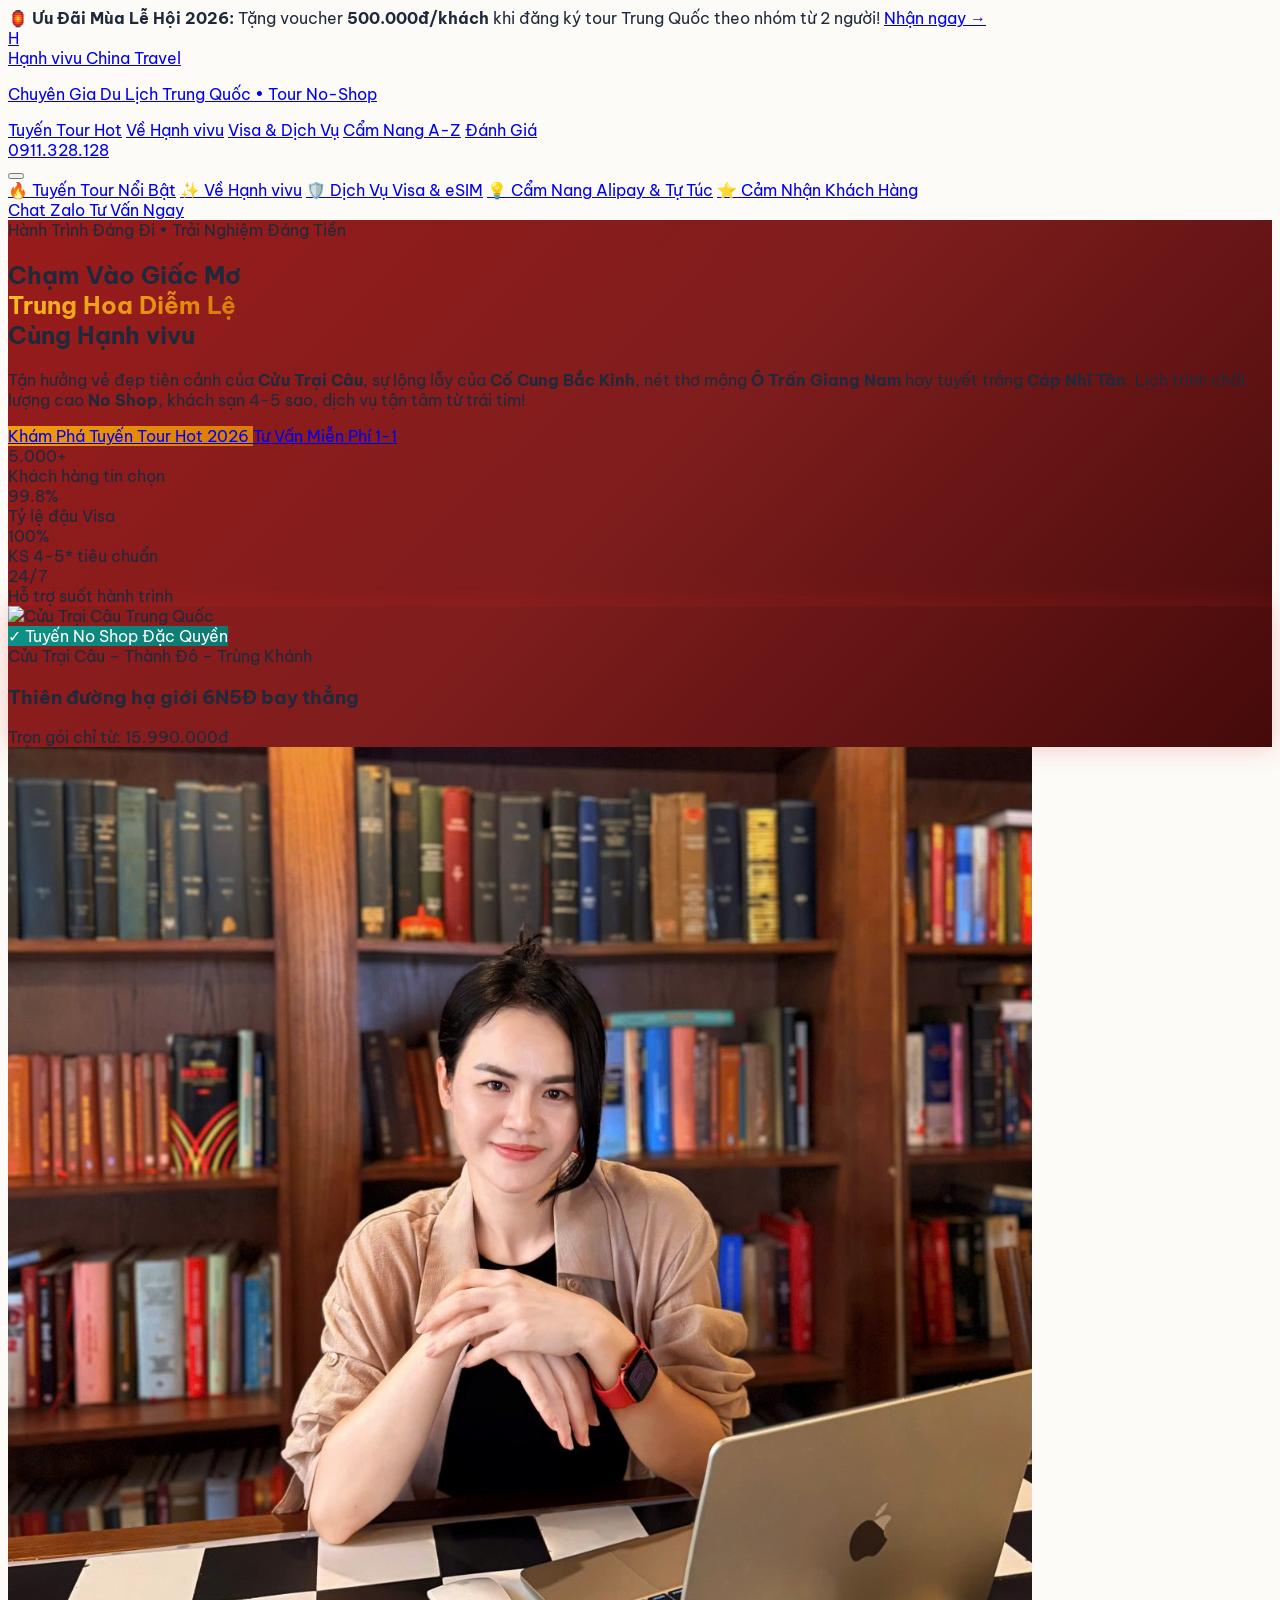
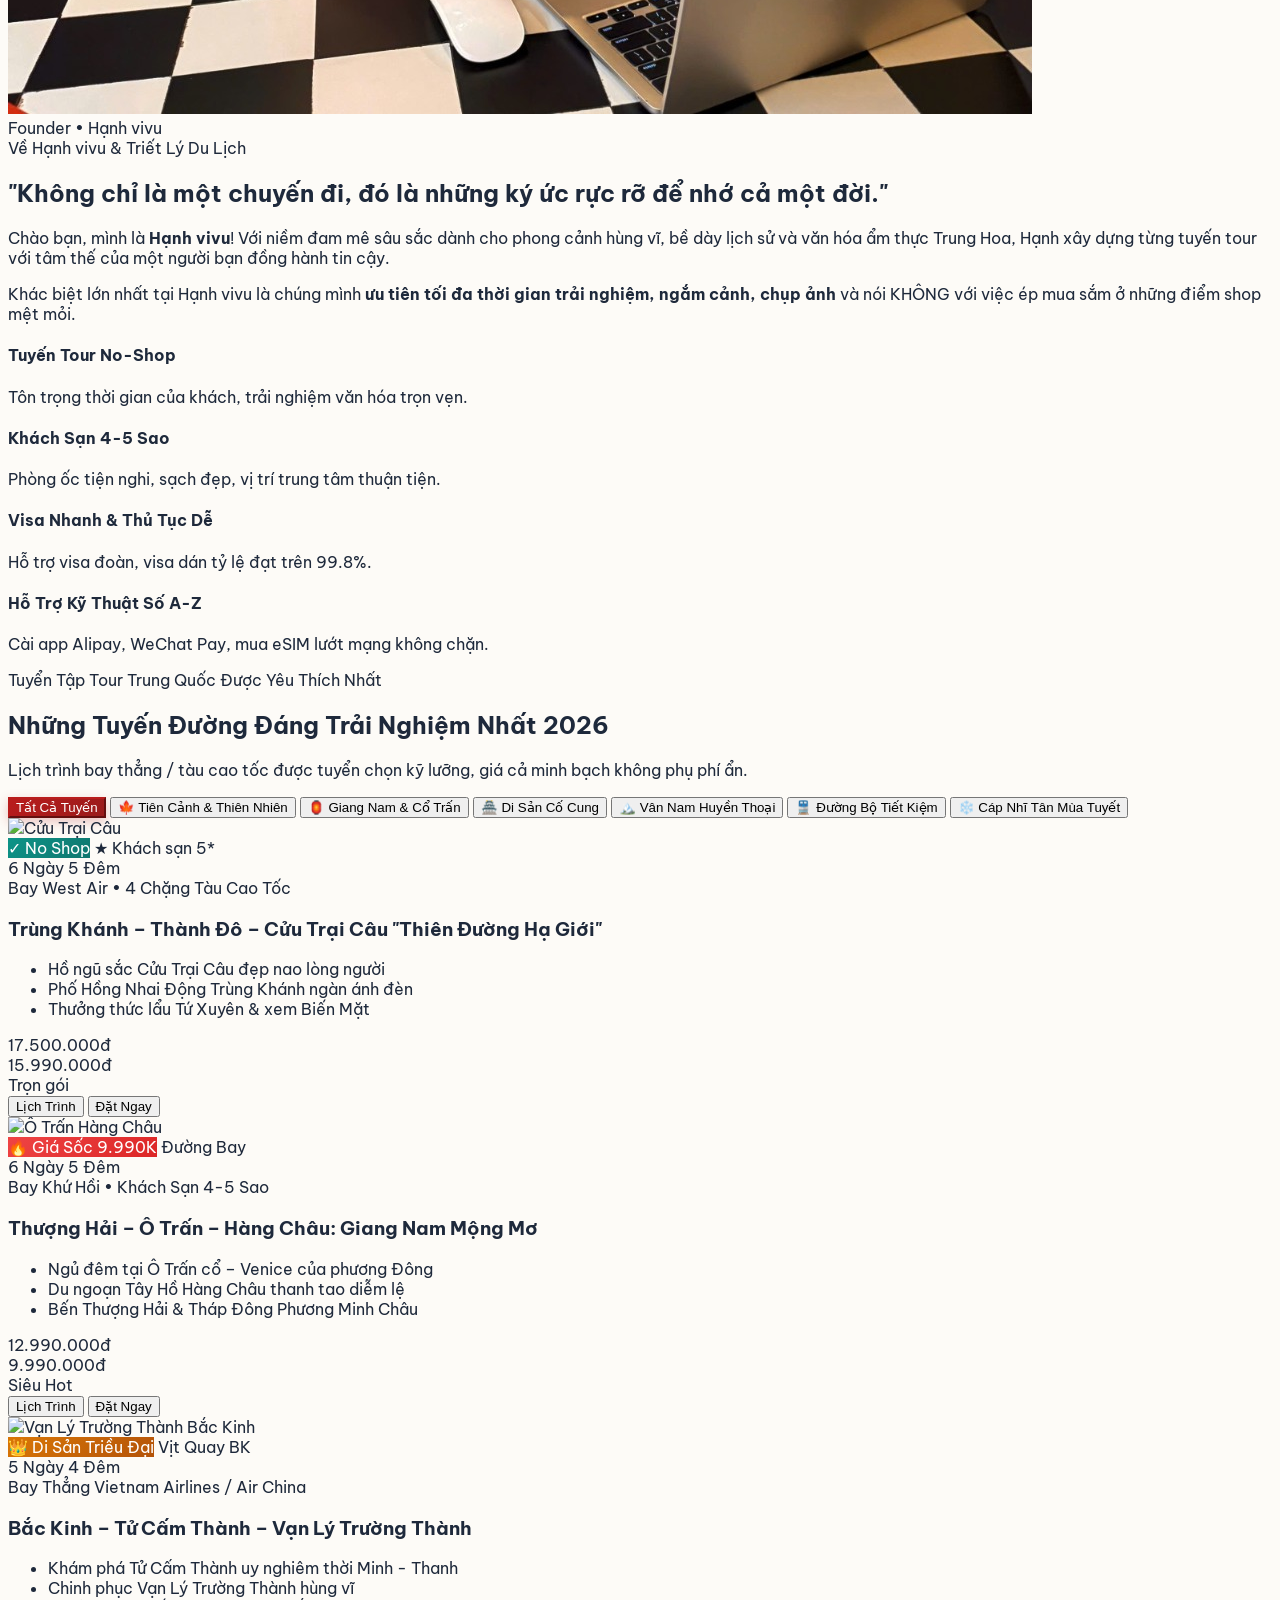
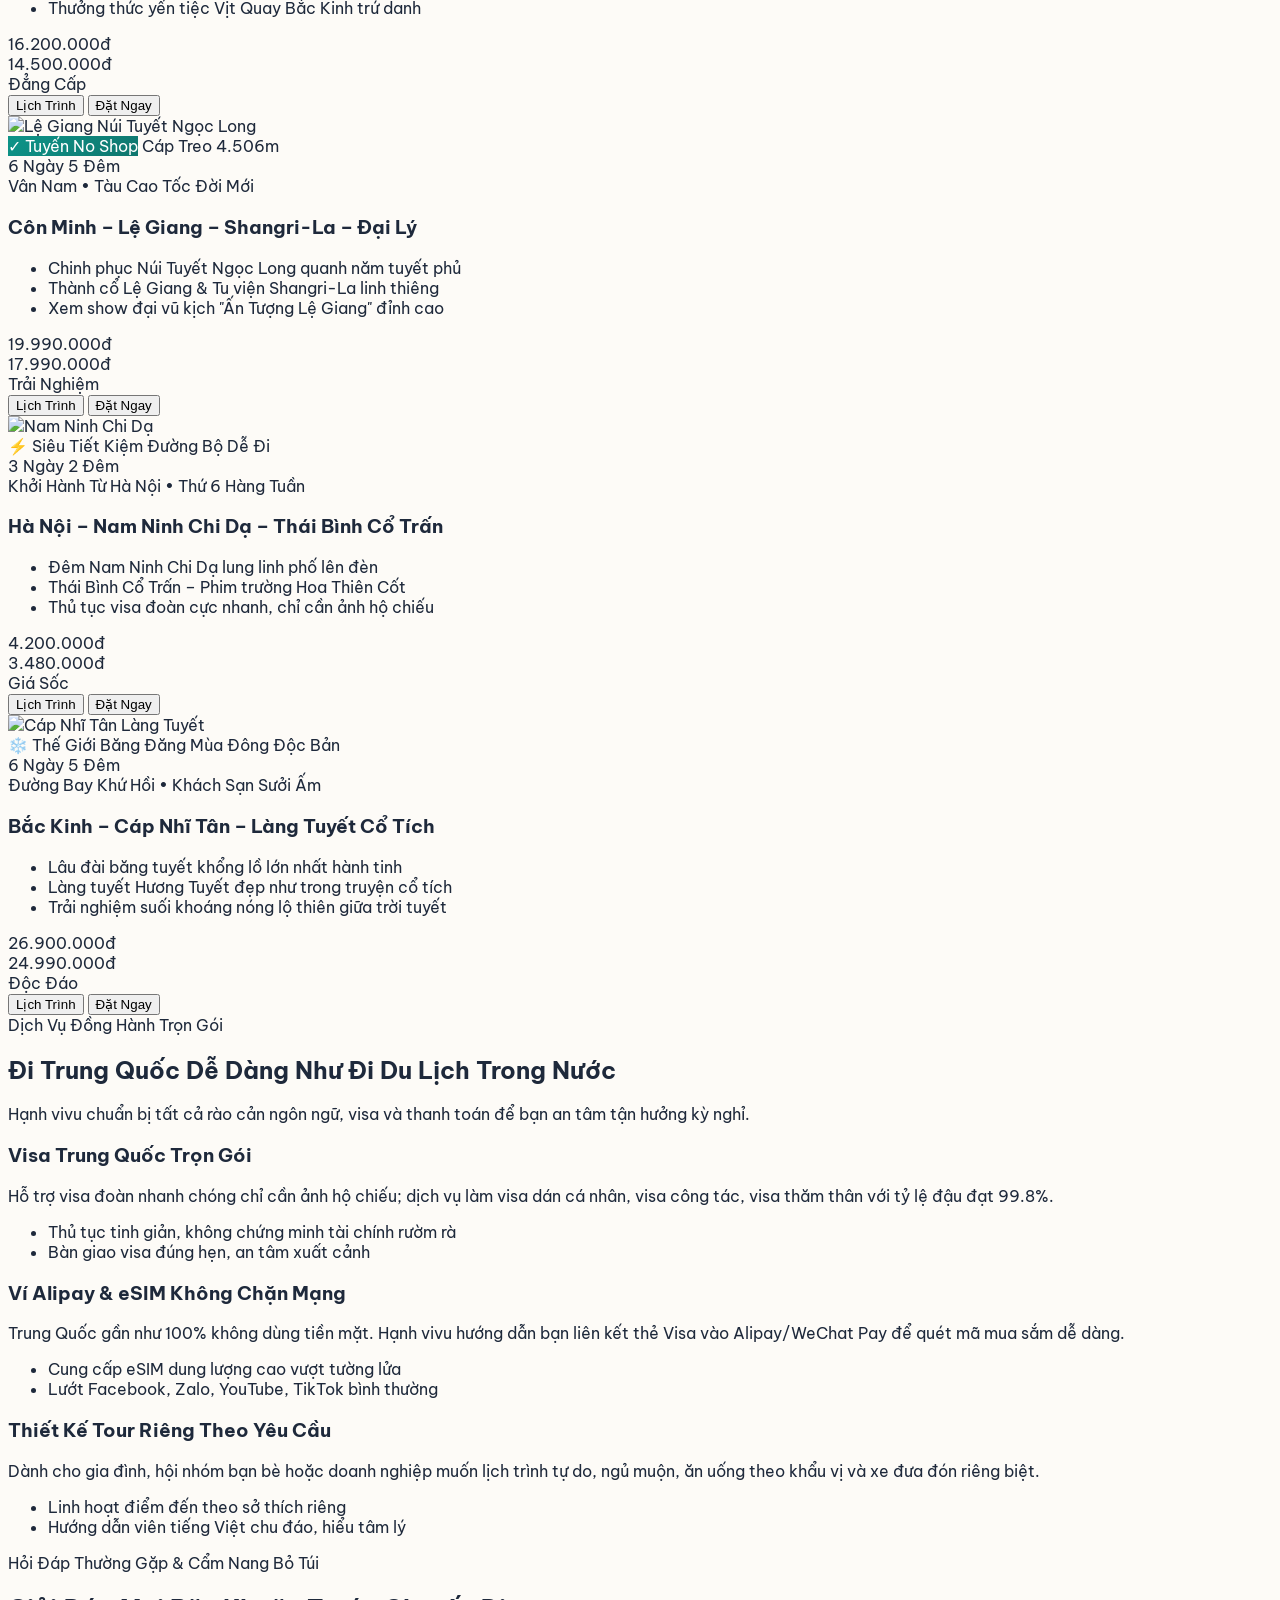
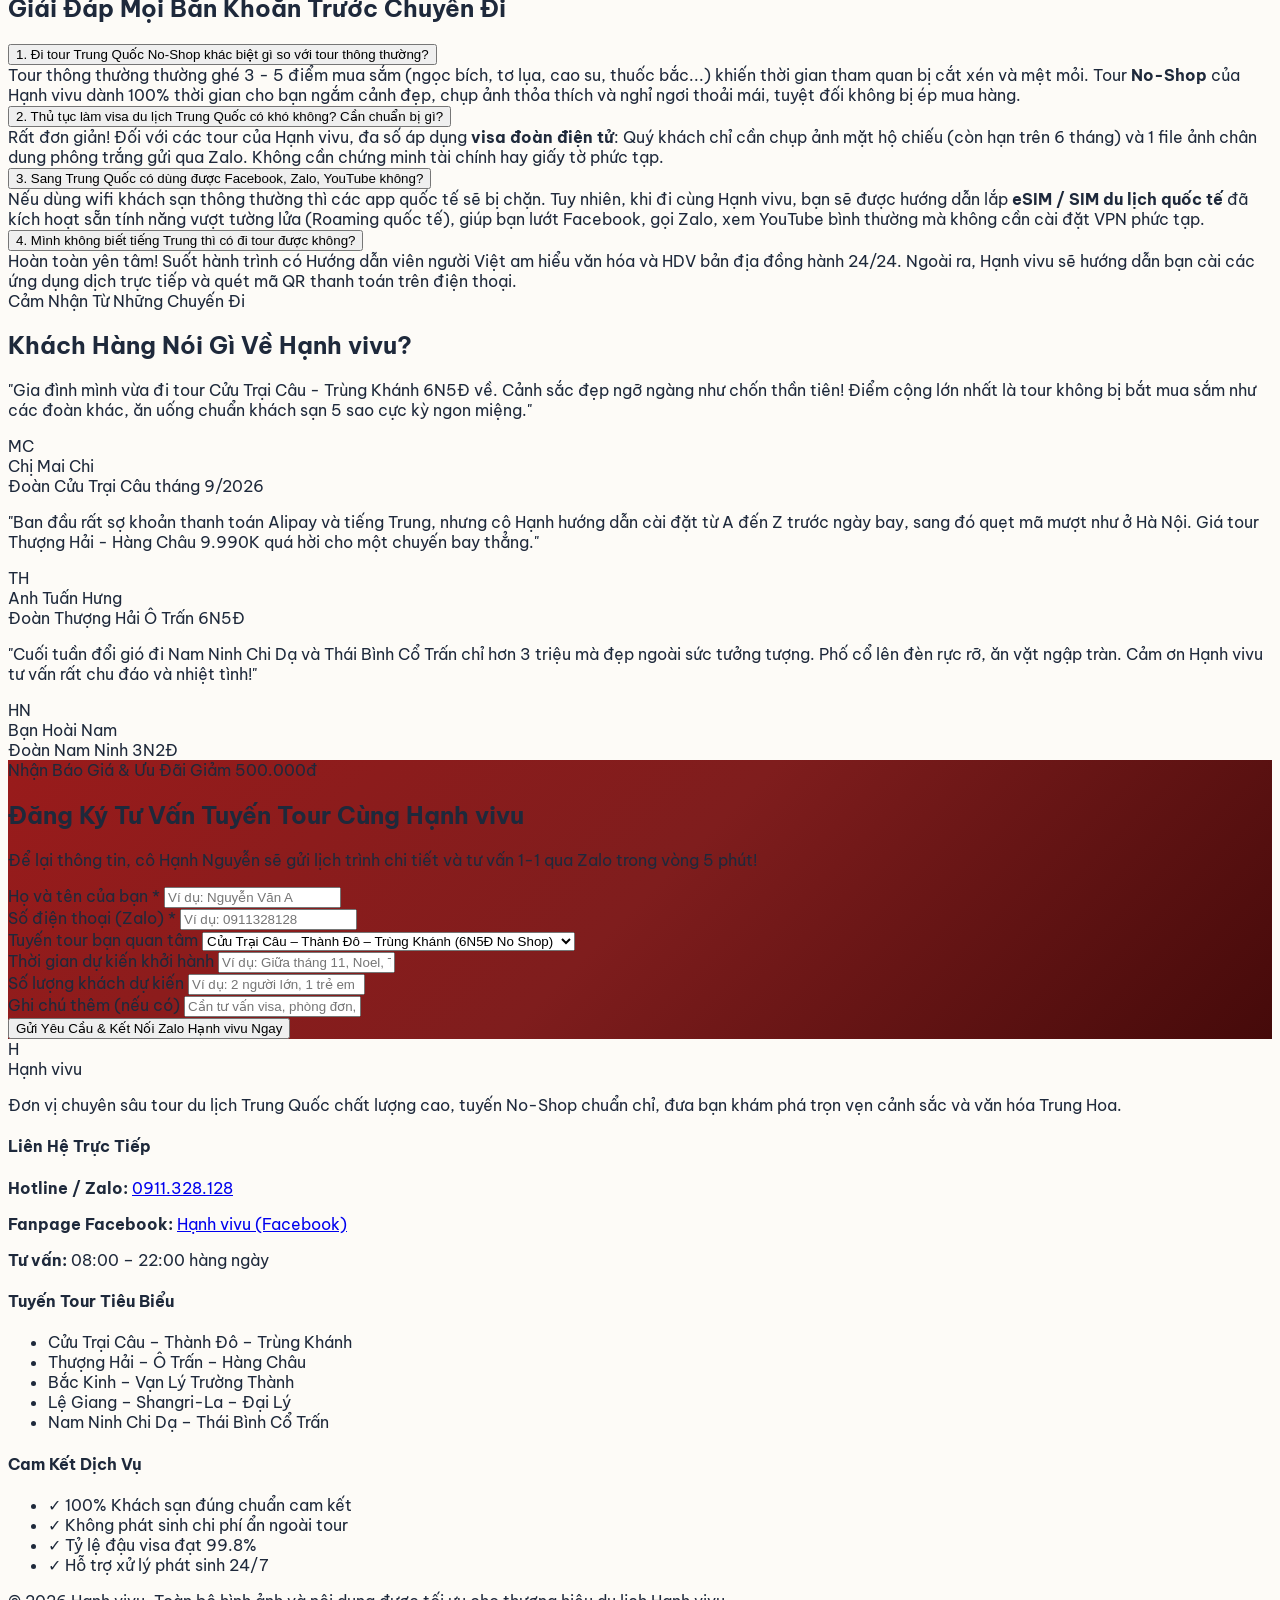
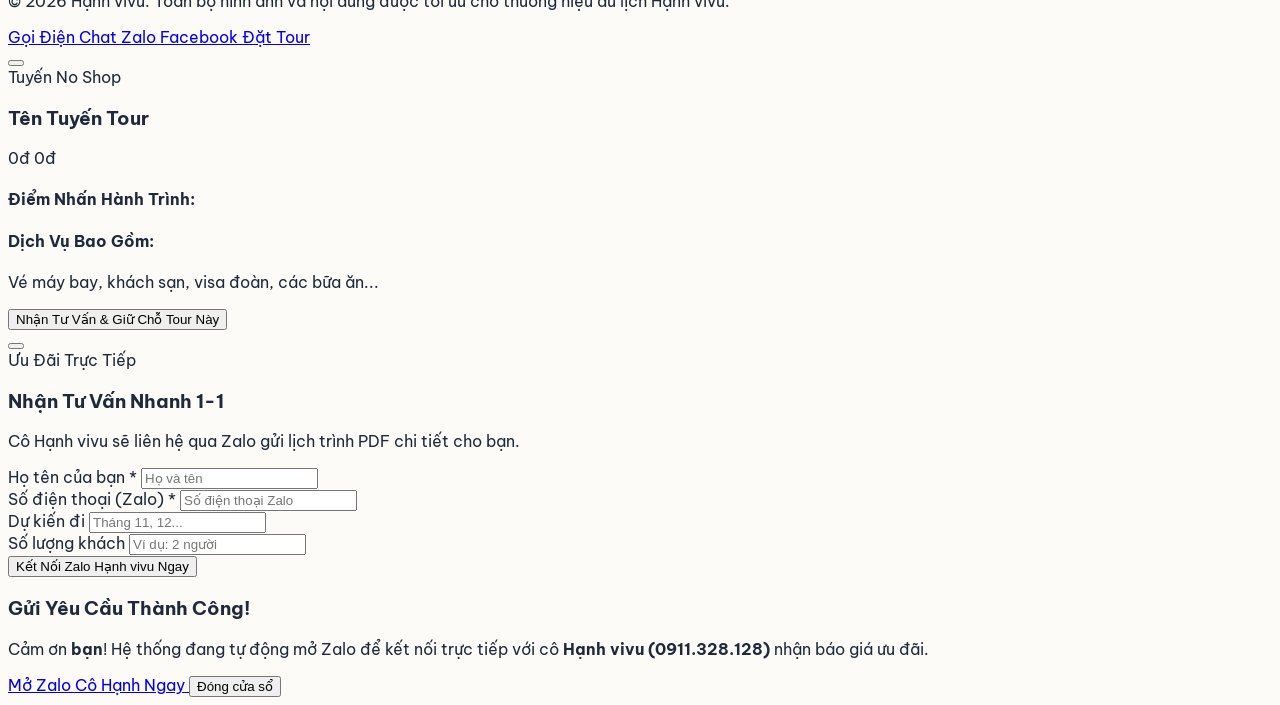
==== china-travel/index.html @ 771cb392 "Add Hanh vivu China Travel landing page with oriental theme and tour explorer" ====
<!DOCTYPE html>
<html lang="vi" class="scroll-smooth">
<head>
  <meta charset="UTF-8">
  <meta name="viewport" content="width=device-width, initial-scale=1.0">
  <title>Hạnh vivu | Chuyên Gia Du Lịch Trung Quốc - Tour Trọn Gói Cao Cấp & No Shop</title>
  <meta name="description" content="Chạm vào giấc mơ Trung Hoa diễm lệ cùng Hạnh vivu: Cửu Trại Câu, Thượng Hải - Ô Trấn, Bắc Kinh Cố Cung, Lệ Giang - Shangri-La, Nam Ninh Chi Dạ. Khách sạn 4-5 sao, tuyến No Shop, visa nhanh chóng.">
  
  <!-- Open Graph / Facebook Share -->
  <meta property="og:type" content="website">
  <meta property="og:title" content="Hạnh vivu - Khám Phá Trung Hoa Diễm Lệ">
  <meta property="og:description" content="Tour du lịch Trung Quốc trọn gói cao cấp, tuyến No-Shop không ép mua sắm, khách sạn 4-5 sao, hỗ trợ visa và Alipay trọn gói. Nhận lịch trình chi tiết ngay!">
  <meta property="og:image" content="images/hanh-vivu.jpg">

  <!-- Tailwind CSS CDN -->
  <script src="https://cdn.tailwindcss.com"></script>
  
  <!-- Lucide Icons -->
  <script src="https://unpkg.com/lucide@latest"></script>

  <!-- Custom Styles -->
  <link rel="stylesheet" href="css/style.css">

  <script>
    tailwind.config = {
      theme: {
        extend: {
          colors: {
            oriental: {
              50: '#fef2f2',
              100: '#fee2e2',
              500: '#ef4444',
              600: '#dc2626',
              700: '#b91c1c',
              800: '#991b1b',
              900: '#7f1d1d',
              950: '#450a0a',
            },
            imperial: {
              400: '#fbbf24',
              500: '#f59e0b',
              600: '#d97706',
              700: '#b45309',
            },
            jade: {
              500: '#14b8a6',
              600: '#0d9488',
              700: '#0f766e',
            }
          }
        }
      }
    }
  </script>
</head>
<body class="bg-[#fdfbf7] text-slate-800 antialiased min-h-screen flex flex-col pb-24 md:pb-12">

  <!-- ================= TOP NOTIFICATION BAR ================= -->
  <div class="bg-oriental-950 text-amber-300 text-xs py-2 px-4 text-center font-medium border-b border-oriental-800/60">
    <div class="max-w-6xl mx-auto flex items-center justify-center gap-2">
      <span class="inline-block animate-bounce">🏮</span>
      <span><strong>Ưu Đãi Mùa Lễ Hội 2026:</strong> Tặng voucher <strong>500.000đ/khách</strong> khi đăng ký tour Trung Quốc theo nhóm từ 2 người!</span>
      <a href="#bookingSection" class="underline hover:text-amber-200 ml-1 font-bold">Nhận ngay →</a>
    </div>
  </div>

  <!-- ================= HEADER NAVIGATION ================= -->
  <header class="sticky top-0 z-40 glass-nav border-b border-oriental-100/80 shadow-sm transition-all duration-300">
    <div class="max-w-6xl mx-auto px-4 py-3 flex items-center justify-between">
      
      <!-- Logo Brand -->
      <a href="#" class="flex items-center gap-2.5 group">
        <div class="w-10 h-10 rounded-full bg-oriental-700 text-amber-300 flex items-center justify-center font-black text-xl shadow-md border-2 border-amber-400/50 group-hover:scale-105 transition">
          H
        </div>
        <div>
          <div class="text-lg md:text-xl font-extrabold tracking-tight text-oriental-800 flex items-center gap-1">
            <span>Hạnh vivu</span>
            <span class="text-xs px-2 py-0.5 rounded-full bg-amber-100 text-amber-800 border border-amber-300 font-bold hidden sm:inline-block">China Travel</span>
          </div>
          <p class="text-[10px] text-slate-500 font-medium">Chuyên Gia Du Lịch Trung Quốc • Tour No-Shop</p>
        </div>
      </a>

      <!-- Desktop Nav -->
      <nav class="hidden md:flex items-center gap-6 text-sm font-semibold text-slate-700">
        <a href="#toursSection" class="hover:text-oriental-700 transition">Tuyến Tour Hot</a>
        <a href="#aboutSection" class="hover:text-oriental-700 transition">Về Hạnh vivu</a>
        <a href="#servicesSection" class="hover:text-oriental-700 transition">Visa & Dịch Vụ</a>
        <a href="#guideSection" class="hover:text-oriental-700 transition">Cẩm Nang A-Z</a>
        <a href="#reviewsSection" class="hover:text-oriental-700 transition">Đánh Giá</a>
      </nav>

      <!-- CTA Buttons Desktop -->
      <div class="hidden sm:flex items-center gap-3">
        <a href="https://www.facebook.com/profile.php?id=61557176072493" target="_blank" rel="noopener noreferrer" 
           class="p-2 rounded-xl text-blue-600 bg-blue-50 hover:bg-blue-100 transition" title="Fanpage Facebook">
          <i data-lucide="facebook" class="w-5 h-5"></i>
        </a>
        <a href="https://zalo.me/0911328128" target="_blank" rel="noopener noreferrer"
           class="px-4 py-2 rounded-xl bg-oriental-700 hover:bg-oriental-800 text-white font-bold text-xs md:text-sm shadow-md hover:shadow-lg transition flex items-center gap-1.5">
          <i data-lucide="phone-call" class="w-4 h-4 text-amber-300"></i>
          <span>0911.328.128</span>
        </a>
      </div>

      <!-- Mobile Menu Button -->
      <button id="mobileMenuBtn" type="button" class="md:hidden p-2 rounded-xl text-slate-700 hover:bg-oriental-50 focus:outline-none" aria-label="Menu">
        <i data-lucide="menu" class="w-6 h-6"></i>
      </button>
    </div>

    <!-- Mobile Dropdown Menu -->
    <div id="mobileMenu" class="hidden md:hidden bg-[#fdfbf7] border-b border-oriental-100 px-4 py-4 space-y-3 animate-fadeIn">
      <a href="#toursSection" class="block py-2 text-sm font-bold text-slate-700 hover:text-oriental-700 border-b border-slate-100">🔥 Tuyến Tour Nổi Bật</a>
      <a href="#aboutSection" class="block py-2 text-sm font-bold text-slate-700 hover:text-oriental-700 border-b border-slate-100">✨ Về Hạnh vivu</a>
      <a href="#servicesSection" class="block py-2 text-sm font-bold text-slate-700 hover:text-oriental-700 border-b border-slate-100">🛡️ Dịch Vụ Visa & eSIM</a>
      <a href="#guideSection" class="block py-2 text-sm font-bold text-slate-700 hover:text-oriental-700 border-b border-slate-100">💡 Cẩm Nang Alipay & Tự Túc</a>
      <a href="#reviewsSection" class="block py-2 text-sm font-bold text-slate-700 hover:text-oriental-700 border-b border-slate-100">⭐ Cảm Nhận Khách Hàng</a>
      <div class="pt-2 flex items-center gap-2">
        <a href="https://zalo.me/0911328128" target="_blank" class="w-full text-center py-2.5 rounded-xl bg-oriental-700 text-white font-bold text-sm shadow">
          Chat Zalo Tư Vấn Ngay
        </a>
      </div>
    </div>
  </header>

  <!-- ================= HERO SECTION ================= -->
  <section class="relative bg-oriental-gradient text-white overflow-hidden py-16 md:py-24">
    <!-- Atmospheric Ambient Overlays -->
    <div class="absolute inset-0 opacity-20 bg-[radial-gradient(#f59e0b_1px,transparent_1px)] [background-size:24px_24px]"></div>
    <div class="absolute -right-24 -bottom-24 w-96 h-96 bg-amber-500/20 rounded-full blur-3xl pointer-events-none"></div>
    <div class="absolute -left-24 top-0 w-96 h-96 bg-red-600/30 rounded-full blur-3xl pointer-events-none"></div>

    <div class="relative max-w-6xl mx-auto px-4 grid grid-cols-1 lg:grid-cols-12 gap-10 items-center">
      
      <!-- Hero Left: Content & Slogan -->
      <div class="lg:col-span-7 space-y-6 text-center lg:text-left">
        <div class="inline-flex items-center gap-2 px-3.5 py-1.5 rounded-full bg-white/10 backdrop-blur-md border border-white/20 text-amber-300 text-xs font-bold uppercase tracking-wider">
          <i data-lucide="sparkles" class="w-3.5 h-3.5 text-amber-400"></i>
          <span>Hành Trình Đáng Đi • Trải Nghiệm Đáng Tiền</span>
        </div>

        <h1 class="text-3xl sm:text-4xl md:text-5xl lg:text-6xl font-black leading-tight tracking-tight">
          Chạm Vào Giấc Mơ <br>
          <span class="text-gold-gradient">Trung Hoa Diễm Lệ</span> <br>
          Cùng Hạnh vivu
        </h1>

        <p class="text-sm md:text-base text-slate-200 max-w-xl mx-auto lg:mx-0 leading-relaxed font-normal">
          Tận hưởng vẻ đẹp tiên cảnh của <strong>Cửu Trại Câu</strong>, sự lộng lẫy của <strong>Cố Cung Bắc Kinh</strong>, nét thơ mộng <strong>Ô Trấn Giang Nam</strong> hay tuyết trắng <strong>Cáp Nhĩ Tân</strong>. Lịch trình chất lượng cao <strong>No Shop</strong>, khách sạn 4-5 sao, dịch vụ tận tâm từ trái tim!
        </p>

        <!-- CTA Action Buttons -->
        <div class="flex flex-col sm:flex-row items-center justify-center lg:justify-start gap-3.5 pt-2">
          <a href="#toursSection" 
             class="w-full sm:w-auto px-7 py-3.5 rounded-2xl bg-gold-gradient text-slate-950 font-extrabold text-sm shadow-xl hover:opacity-95 transition flex items-center justify-center gap-2 pulse-cta">
            <i data-lucide="compass" class="w-4 h-4 text-slate-950"></i>
            <span>Khám Phá Tuyến Tour Hot 2026</span>
          </a>
          <a href="#bookingSection" 
             class="w-full sm:w-auto px-7 py-3.5 rounded-2xl bg-white/10 hover:bg-white/20 border border-white/30 text-white font-bold text-sm backdrop-blur-sm transition flex items-center justify-center gap-2">
            <i data-lucide="message-circle" class="w-4 h-4 text-amber-300"></i>
            <span>Tư Vấn Miễn Phí 1-1</span>
          </a>
        </div>

        <!-- Trust Badges -->
        <div class="pt-6 border-t border-white/15 grid grid-cols-2 sm:grid-cols-4 gap-4 text-left">
          <div class="space-y-0.5">
            <div class="text-2xl font-black text-amber-300">5.000+</div>
            <div class="text-[11px] text-slate-300 font-medium">Khách hàng tin chọn</div>
          </div>
          <div class="space-y-0.5">
            <div class="text-2xl font-black text-amber-300">99.8%</div>
            <div class="text-[11px] text-slate-300 font-medium">Tỷ lệ đậu Visa</div>
          </div>
          <div class="space-y-0.5">
            <div class="text-2xl font-black text-amber-300">100%</div>
            <div class="text-[11px] text-slate-300 font-medium">KS 4-5* tiêu chuẩn</div>
          </div>
          <div class="space-y-0.5">
            <div class="text-2xl font-black text-amber-300">24/7</div>
            <div class="text-[11px] text-slate-300 font-medium">Hỗ trợ suốt hành trình</div>
          </div>
        </div>
      </div>

      <!-- Hero Right: Visual Destination Highlight Card -->
      <div class="lg:col-span-5 relative">
        <div class="relative mx-auto max-w-sm rounded-3xl overflow-hidden shadow-2xl border-4 border-amber-400/30 lantern-glow">
          <img src="https://images.unsplash.com/photo-1548013146-72479768bada?auto=format&fit=crop&w=800&q=80" 
               alt="Cửu Trại Câu Trung Quốc" 
               class="w-full h-[400px] object-cover hover:scale-105 transition duration-700">
          
          <div class="absolute inset-0 bg-gradient-to-t from-slate-950 via-slate-950/20 to-transparent"></div>
          
          <div class="absolute top-4 left-4">
            <span class="px-3 py-1 rounded-full badge-noshop text-[11px] font-bold shadow">
              ✓ Tuyến No Shop Đặc Quyền
            </span>
          </div>

          <div class="absolute bottom-4 left-4 right-4 text-white">
            <div class="flex items-center gap-1 text-amber-300 text-xs font-semibold mb-1">
              <i data-lucide="map-pin" class="w-3.5 h-3.5"></i>
              <span>Cửu Trại Câu – Thành Đô – Trùng Khánh</span>
            </div>
            <h3 class="text-lg font-bold leading-snug">Thiên đường hạ giới 6N5Đ bay thẳng</h3>
            <div class="mt-2 flex items-center justify-between pt-2 border-t border-white/20">
              <span class="text-xs text-slate-300">Trọn gói chỉ từ:</span>
              <span class="text-lg font-black text-amber-300">15.990.000đ</span>
            </div>
          </div>
        </div>
      </div>

    </div>
  </section>

  <!-- ================= ABOUT HANH VIVU ================= -->
  <section id="aboutSection" class="py-16 bg-white border-b border-oriental-100">
    <div class="max-w-6xl mx-auto px-4 grid grid-cols-1 md:grid-cols-12 gap-10 items-center">
      
      <!-- Avatar & Portrait -->
      <div class="md:col-span-5 flex justify-center">
        <div class="relative">
          <div class="w-64 h-64 sm:w-72 sm:h-72 rounded-full overflow-hidden border-4 border-amber-400 shadow-xl relative z-10">
            <img src="images/hanh-vivu.jpg" 
                 alt="Hạnh vivu - Chuyên gia du lịch Trung Quốc" 
                 class="w-full h-full object-cover object-top hover:scale-105 transition duration-500">
          </div>
          <!-- Decorative golden halo -->
          <div class="absolute inset-0 rounded-full bg-amber-400/20 blur-xl transform scale-110 -z-0"></div>
          <div class="absolute -bottom-3 left-1/2 transform -translate-x-1/2 z-20 whitespace-nowrap">
            <span class="px-4 py-1.5 rounded-full bg-oriental-800 text-amber-300 text-xs font-bold shadow-md border border-amber-400/60">
              Founder • Hạnh vivu
            </span>
          </div>
        </div>
      </div>

      <!-- Story & USPs -->
      <div class="md:col-span-7 space-y-4 text-slate-800">
        <div class="inline-flex items-center gap-1.5 text-oriental-700 font-extrabold text-xs tracking-wider uppercase">
          <i data-lucide="award" class="w-4 h-4"></i>
          <span>Về Hạnh vivu & Triết Lý Du Lịch</span>
        </div>

        <h2 class="text-2xl sm:text-3xl font-extrabold text-slate-900 leading-tight">
          "Không chỉ là một chuyến đi, đó là những ký ức rực rỡ để nhớ cả một đời."
        </h2>

        <p class="text-slate-600 text-sm leading-relaxed">
          Chào bạn, mình là <strong>Hạnh vivu</strong>! Với niềm đam mê sâu sắc dành cho phong cảnh hùng vĩ, bề dày lịch sử và văn hóa ẩm thực Trung Hoa, Hạnh xây dựng từng tuyến tour với tâm thế của một người bạn đồng hành tin cậy. 
        </p>

        <p class="text-slate-600 text-sm leading-relaxed">
          Khác biệt lớn nhất tại Hạnh vivu là chúng mình <strong>ưu tiên tối đa thời gian trải nghiệm, ngắm cảnh, chụp ảnh</strong> và nói KHÔNG với việc ép mua sắm ở những điểm shop mệt mỏi.
        </p>

        <!-- 4 Core Commitments Grid -->
        <div class="grid grid-cols-1 sm:grid-cols-2 gap-3 pt-2">
          <div class="p-3.5 rounded-xl bg-oriental-50/80 border border-oriental-100 flex items-start gap-2.5">
            <div class="p-2 rounded-lg bg-oriental-700 text-amber-300 shrink-0">
              <i data-lucide="shield-check" class="w-4 h-4"></i>
            </div>
            <div>
              <h4 class="text-xs font-bold text-slate-900">Tuyến Tour No-Shop</h4>
              <p class="text-[11px] text-slate-500 mt-0.5">Tôn trọng thời gian của khách, trải nghiệm văn hóa trọn vẹn.</p>
            </div>
          </div>

          <div class="p-3.5 rounded-xl bg-amber-50/80 border border-amber-200 flex items-start gap-2.5">
            <div class="p-2 rounded-lg bg-amber-500 text-slate-950 shrink-0">
              <i data-lucide="hotel" class="w-4 h-4"></i>
            </div>
            <div>
              <h4 class="text-xs font-bold text-slate-900">Khách Sạn 4-5 Sao</h4>
              <p class="text-[11px] text-slate-500 mt-0.5">Phòng ốc tiện nghi, sạch đẹp, vị trí trung tâm thuận tiện.</p>
            </div>
          </div>

          <div class="p-3.5 rounded-xl bg-jade-500/10 border border-jade-500/20 flex items-start gap-2.5">
            <div class="p-2 rounded-lg bg-jade-600 text-white shrink-0">
              <i data-lucide="file-check" class="w-4 h-4"></i>
            </div>
            <div>
              <h4 class="text-xs font-bold text-slate-900">Visa Nhanh & Thủ Tục Dễ</h4>
              <p class="text-[11px] text-slate-500 mt-0.5">Hỗ trợ visa đoàn, visa dán tỷ lệ đạt trên 99.8%.</p>
            </div>
          </div>

          <div class="p-3.5 rounded-xl bg-blue-50 border border-blue-100 flex items-start gap-2.5">
            <div class="p-2 rounded-lg bg-blue-600 text-white shrink-0">
              <i data-lucide="smartphone" class="w-4 h-4"></i>
            </div>
            <div>
              <h4 class="text-xs font-bold text-slate-900">Hỗ Trợ Kỹ Thuật Số A-Z</h4>
              <p class="text-[11px] text-slate-500 mt-0.5">Cài app Alipay, WeChat Pay, mua eSIM lướt mạng không chặn.</p>
            </div>
          </div>
        </div>

      </div>

    </div>
  </section>

  <!-- ================= TOURS EXPLORER SECTION ================= -->
  <section id="toursSection" class="py-16 bg-[#fdfbf7]">
    <div class="max-w-6xl mx-auto px-4">
      
      <!-- Section Title -->
      <div class="text-center max-w-2xl mx-auto space-y-2 mb-10">
        <div class="inline-flex items-center gap-1.5 text-oriental-700 font-extrabold text-xs uppercase tracking-wider">
          <i data-lucide="flame" class="w-4 h-4 text-amber-500"></i>
          <span>Tuyển Tập Tour Trung Quốc Được Yêu Thích Nhất</span>
        </div>
        <h2 class="text-2xl sm:text-3xl md:text-4xl font-black text-slate-900">
          Những Tuyến Đường <span class="text-oriental-700">Đáng Trải Nghiệm Nhất 2026</span>
        </h2>
        <p class="text-xs sm:text-sm text-slate-500">
          Lịch trình bay thẳng / tàu cao tốc được tuyển chọn kỹ lưỡng, giá cả minh bạch không phụ phí ẩn.
        </p>
      </div>

      <!-- Category Filter Tabs -->
      <div class="flex items-center justify-start sm:justify-center gap-2 overflow-x-auto pb-4 mb-8 scrollbar-none">
        <button type="button" data-filter="all" class="tab-btn active px-4 py-2 rounded-xl text-xs sm:text-sm font-bold border border-slate-200 bg-white hover:bg-slate-100 whitespace-nowrap transition cursor-pointer">
          Tất Cả Tuyến
        </button>
        <button type="button" data-filter="nature" class="tab-btn px-4 py-2 rounded-xl text-xs sm:text-sm font-bold border border-slate-200 bg-white hover:bg-slate-100 text-slate-700 whitespace-nowrap transition cursor-pointer">
          🍁 Tiên Cảnh & Thiên Nhiên
        </button>
        <button type="button" data-filter="ancient" class="tab-btn px-4 py-2 rounded-xl text-xs sm:text-sm font-bold border border-slate-200 bg-white hover:bg-slate-100 text-slate-700 whitespace-nowrap transition cursor-pointer">
          🏮 Giang Nam & Cổ Trấn
        </button>
        <button type="button" data-filter="heritage" class="tab-btn px-4 py-2 rounded-xl text-xs sm:text-sm font-bold border border-slate-200 bg-white hover:bg-slate-100 text-slate-700 whitespace-nowrap transition cursor-pointer">
          🏯 Di Sản Cố Cung
        </button>
        <button type="button" data-filter="yunnan" class="tab-btn px-4 py-2 rounded-xl text-xs sm:text-sm font-bold border border-slate-200 bg-white hover:bg-slate-100 text-slate-700 whitespace-nowrap transition cursor-pointer">
          🏔️ Vân Nam Huyền Thoại
        </button>
        <button type="button" data-filter="budget" class="tab-btn px-4 py-2 rounded-xl text-xs sm:text-sm font-bold border border-slate-200 bg-white hover:bg-slate-100 text-slate-700 whitespace-nowrap transition cursor-pointer">
          🚆 Đường Bộ Tiết Kiệm
        </button>
        <button type="button" data-filter="winter" class="tab-btn px-4 py-2 rounded-xl text-xs sm:text-sm font-bold border border-slate-200 bg-white hover:bg-slate-100 text-slate-700 whitespace-nowrap transition cursor-pointer">
          ❄️ Cáp Nhĩ Tân Mùa Tuyết
        </button>
      </div>

      <!-- Tour Cards Grid -->
      <div class="grid grid-cols-1 md:grid-cols-2 lg:grid-cols-3 gap-6">

        <!-- CARD 1: CỬU TRẠI CÂU - THÀNH ĐÔ - TRÙNG KHÁNH -->
        <div class="tour-card bg-white rounded-3xl overflow-hidden border border-slate-200/90 shadow-md flex flex-col justify-between" data-category="nature">
          <div>
            <div class="relative h-56 overflow-hidden">
              <img src="https://images.unsplash.com/photo-1548013146-72479768bada?auto=format&fit=crop&w=800&q=80" 
                   alt="Cửu Trại Câu" class="w-full h-full object-cover">
              <div class="absolute top-3 left-3 flex flex-wrap gap-1.5">
                <span class="px-2.5 py-1 rounded-md badge-noshop text-[10px] font-extrabold uppercase shadow">✓ No Shop</span>
                <span class="px-2.5 py-1 rounded-md bg-amber-500 text-slate-950 text-[10px] font-extrabold uppercase shadow">★ Khách sạn 5*</span>
              </div>
              <div class="absolute bottom-2.5 right-3 px-2 py-0.5 rounded-md bg-black/60 backdrop-blur-sm text-white text-[11px] font-medium flex items-center gap-1">
                <i data-lucide="clock" class="w-3 h-3 text-amber-400"></i>
                <span>6 Ngày 5 Đêm</span>
              </div>
            </div>

            <div class="p-5 space-y-3">
              <div class="flex items-center gap-1.5 text-xs font-semibold text-oriental-700">
                <i data-lucide="plane-takeoff" class="w-3.5 h-3.5"></i>
                <span>Bay West Air • 4 Chặng Tàu Cao Tốc</span>
              </div>
              
              <h3 class="text-base font-bold text-slate-900 leading-snug hover:text-oriental-700 transition">
                Trùng Khánh – Thành Đô – Cửu Trại Câu "Thiên Đường Hạ Giới"
              </h3>

              <ul class="text-xs text-slate-600 space-y-1.5 pt-1">
                <li class="flex items-center gap-2">
                  <i data-lucide="check" class="w-3.5 h-3.5 text-emerald-600 shrink-0"></i>
                  <span>Hồ ngũ sắc Cửu Trại Câu đẹp nao lòng người</span>
                </li>
                <li class="flex items-center gap-2">
                  <i data-lucide="check" class="w-3.5 h-3.5 text-emerald-600 shrink-0"></i>
                  <span>Phố Hồng Nhai Động Trùng Khánh ngàn ánh đèn</span>
                </li>
                <li class="flex items-center gap-2">
                  <i data-lucide="check" class="w-3.5 h-3.5 text-emerald-600 shrink-0"></i>
                  <span>Thưởng thức lẩu Tứ Xuyên & xem Biến Mặt</span>
                </li>
              </ul>
            </div>
          </div>

          <div class="p-5 pt-0">
            <div class="pt-3 border-t border-slate-100 flex items-center justify-between mb-3">
              <div>
                <span class="text-[10px] text-slate-400 line-through">17.500.000đ</span>
                <div class="text-lg font-black text-oriental-700">15.990.000đ</div>
              </div>
              <span class="text-[11px] font-bold text-emerald-700 bg-emerald-50 px-2 py-1 rounded-md">Trọn gói</span>
            </div>

            <div class="grid grid-cols-2 gap-2">
              <button type="button" data-tour="jiuzhaigou" class="open-itinerary-btn py-2.5 px-3 rounded-xl border border-oriental-700 text-oriental-700 hover:bg-oriental-50 font-bold text-xs transition text-center cursor-pointer">
                Lịch Trình
              </button>
              <button type="button" data-tour-title="Trùng Khánh – Thành Đô – Cửu Trại Câu 6N5Đ" class="open-booking-btn py-2.5 px-3 rounded-xl bg-oriental-700 hover:bg-oriental-800 text-white font-bold text-xs shadow-md transition text-center cursor-pointer">
                Đặt Ngay
              </button>
            </div>
          </div>
        </div>

        <!-- CARD 2: THƯỢNG HẢI - Ô TRẤN - HÀNG CHÂU -->
        <div class="tour-card bg-white rounded-3xl overflow-hidden border border-slate-200/90 shadow-md flex flex-col justify-between" data-category="ancient">
          <div>
            <div class="relative h-56 overflow-hidden">
              <img src="https://images.unsplash.com/photo-1528728329032-2972f65dfb3f?auto=format&fit=crop&w=800&q=80" 
                   alt="Ô Trấn Hàng Châu" class="w-full h-full object-cover">
              <div class="absolute top-3 left-3 flex flex-wrap gap-1.5">
                <span class="px-2.5 py-1 rounded-md badge-hot text-[10px] font-extrabold uppercase shadow">🔥 Giá Sốc 9.990K</span>
                <span class="px-2.5 py-1 rounded-md bg-amber-500 text-slate-950 text-[10px] font-extrabold uppercase shadow">Đường Bay</span>
              </div>
              <div class="absolute bottom-2.5 right-3 px-2 py-0.5 rounded-md bg-black/60 backdrop-blur-sm text-white text-[11px] font-medium flex items-center gap-1">
                <i data-lucide="clock" class="w-3 h-3 text-amber-400"></i>
                <span>6 Ngày 5 Đêm</span>
              </div>
            </div>

            <div class="p-5 space-y-3">
              <div class="flex items-center gap-1.5 text-xs font-semibold text-oriental-700">
                <i data-lucide="plane" class="w-3.5 h-3.5"></i>
                <span>Bay Khứ Hồi • Khách Sạn 4-5 Sao</span>
              </div>
              
              <h3 class="text-base font-bold text-slate-900 leading-snug hover:text-oriental-700 transition">
                Thượng Hải – Ô Trấn – Hàng Châu: Giang Nam Mộng Mơ
              </h3>

              <ul class="text-xs text-slate-600 space-y-1.5 pt-1">
                <li class="flex items-center gap-2">
                  <i data-lucide="check" class="w-3.5 h-3.5 text-emerald-600 shrink-0"></i>
                  <span>Ngủ đêm tại Ô Trấn cổ – Venice của phương Đông</span>
                </li>
                <li class="flex items-center gap-2">
                  <i data-lucide="check" class="w-3.5 h-3.5 text-emerald-600 shrink-0"></i>
                  <span>Du ngoạn Tây Hồ Hàng Châu thanh tao diễm lệ</span>
                </li>
                <li class="flex items-center gap-2">
                  <i data-lucide="check" class="w-3.5 h-3.5 text-emerald-600 shrink-0"></i>
                  <span>Bến Thượng Hải & Tháp Đông Phương Minh Châu</span>
                </li>
              </ul>
            </div>
          </div>

          <div class="p-5 pt-0">
            <div class="pt-3 border-t border-slate-100 flex items-center justify-between mb-3">
              <div>
                <span class="text-[10px] text-slate-400 line-through">12.990.000đ</span>
                <div class="text-lg font-black text-oriental-700">9.990.000đ</div>
              </div>
              <span class="text-[11px] font-bold text-red-700 bg-red-50 px-2 py-1 rounded-md">Siêu Hot</span>
            </div>

            <div class="grid grid-cols-2 gap-2">
              <button type="button" data-tour="shanghai" class="open-itinerary-btn py-2.5 px-3 rounded-xl border border-oriental-700 text-oriental-700 hover:bg-oriental-50 font-bold text-xs transition text-center cursor-pointer">
                Lịch Trình
              </button>
              <button type="button" data-tour-title="Thượng Hải – Ô Trấn – Hàng Châu 6N5Đ" class="open-booking-btn py-2.5 px-3 rounded-xl bg-oriental-700 hover:bg-oriental-800 text-white font-bold text-xs shadow-md transition text-center cursor-pointer">
                Đặt Ngay
              </button>
            </div>
          </div>
        </div>

        <!-- CARD 3: BẮC KINH - TỬ CẤM THÀNH - VẠN LÝ TRƯỜNG THÀNH -->
        <div class="tour-card bg-white rounded-3xl overflow-hidden border border-slate-200/90 shadow-md flex flex-col justify-between" data-category="heritage">
          <div>
            <div class="relative h-56 overflow-hidden">
              <img src="https://images.unsplash.com/photo-1508804185872-d7badad00f7d?auto=format&fit=crop&w=800&q=80" 
                   alt="Vạn Lý Trường Thành Bắc Kinh" class="w-full h-full object-cover">
              <div class="absolute top-3 left-3 flex flex-wrap gap-1.5">
                <span class="px-2.5 py-1 rounded-md badge-luxury text-[10px] font-extrabold uppercase shadow">👑 Di Sản Triều Đại</span>
                <span class="px-2.5 py-1 rounded-md bg-amber-500 text-slate-950 text-[10px] font-extrabold uppercase shadow">Vịt Quay BK</span>
              </div>
              <div class="absolute bottom-2.5 right-3 px-2 py-0.5 rounded-md bg-black/60 backdrop-blur-sm text-white text-[11px] font-medium flex items-center gap-1">
                <i data-lucide="clock" class="w-3 h-3 text-amber-400"></i>
                <span>5 Ngày 4 Đêm</span>
              </div>
            </div>

            <div class="p-5 space-y-3">
              <div class="flex items-center gap-1.5 text-xs font-semibold text-oriental-700">
                <i data-lucide="plane-takeoff" class="w-3.5 h-3.5"></i>
                <span>Bay Thẳng Vietnam Airlines / Air China</span>
              </div>
              
              <h3 class="text-base font-bold text-slate-900 leading-snug hover:text-oriental-700 transition">
                Bắc Kinh – Tử Cấm Thành – Vạn Lý Trường Thành
              </h3>

              <ul class="text-xs text-slate-600 space-y-1.5 pt-1">
                <li class="flex items-center gap-2">
                  <i data-lucide="check" class="w-3.5 h-3.5 text-emerald-600 shrink-0"></i>
                  <span>Khám phá Tử Cấm Thành uy nghiêm thời Minh - Thanh</span>
                </li>
                <li class="flex items-center gap-2">
                  <i data-lucide="check" class="w-3.5 h-3.5 text-emerald-600 shrink-0"></i>
                  <span>Chinh phục Vạn Lý Trường Thành hùng vĩ</span>
                </li>
                <li class="flex items-center gap-2">
                  <i data-lucide="check" class="w-3.5 h-3.5 text-emerald-600 shrink-0"></i>
                  <span>Thưởng thức yến tiệc Vịt Quay Bắc Kinh trứ danh</span>
                </li>
              </ul>
            </div>
          </div>

          <div class="p-5 pt-0">
            <div class="pt-3 border-t border-slate-100 flex items-center justify-between mb-3">
              <div>
                <span class="text-[10px] text-slate-400 line-through">16.200.000đ</span>
                <div class="text-lg font-black text-oriental-700">14.500.000đ</div>
              </div>
              <span class="text-[11px] font-bold text-amber-700 bg-amber-50 px-2 py-1 rounded-md">Đẳng Cấp</span>
            </div>

            <div class="grid grid-cols-2 gap-2">
              <button type="button" data-tour="beijing" class="open-itinerary-btn py-2.5 px-3 rounded-xl border border-oriental-700 text-oriental-700 hover:bg-oriental-50 font-bold text-xs transition text-center cursor-pointer">
                Lịch Trình
              </button>
              <button type="button" data-tour-title="Bắc Kinh – Tử Cấm Thành – Vạn Lý Trường Thành 5N4Đ" class="open-booking-btn py-2.5 px-3 rounded-xl bg-oriental-700 hover:bg-oriental-800 text-white font-bold text-xs shadow-md transition text-center cursor-pointer">
                Đặt Ngay
              </button>
            </div>
          </div>
        </div>

        <!-- CARD 4: LỆ GIANG - SHANGRI-LA - ĐẠI LÝ -->
        <div class="tour-card bg-white rounded-3xl overflow-hidden border border-slate-200/90 shadow-md flex flex-col justify-between" data-category="yunnan">
          <div>
            <div class="relative h-56 overflow-hidden">
              <img src="https://images.unsplash.com/photo-1513415564515-763d91423bdd?auto=format&fit=crop&w=800&q=80" 
                   alt="Lệ Giang Núi Tuyết Ngọc Long" class="w-full h-full object-cover">
              <div class="absolute top-3 left-3 flex flex-wrap gap-1.5">
                <span class="px-2.5 py-1 rounded-md badge-noshop text-[10px] font-extrabold uppercase shadow">✓ Tuyến No Shop</span>
                <span class="px-2.5 py-1 rounded-md bg-amber-500 text-slate-950 text-[10px] font-extrabold uppercase shadow">Cáp Treo 4.506m</span>
              </div>
              <div class="absolute bottom-2.5 right-3 px-2 py-0.5 rounded-md bg-black/60 backdrop-blur-sm text-white text-[11px] font-medium flex items-center gap-1">
                <i data-lucide="clock" class="w-3 h-3 text-amber-400"></i>
                <span>6 Ngày 5 Đêm</span>
              </div>
            </div>

            <div class="p-5 space-y-3">
              <div class="flex items-center gap-1.5 text-xs font-semibold text-oriental-700">
                <i data-lucide="mountain" class="w-3.5 h-3.5"></i>
                <span>Vân Nam • Tàu Cao Tốc Đời Mới</span>
              </div>
              
              <h3 class="text-base font-bold text-slate-900 leading-snug hover:text-oriental-700 transition">
                Côn Minh – Lệ Giang – Shangri-La – Đại Lý
              </h3>

              <ul class="text-xs text-slate-600 space-y-1.5 pt-1">
                <li class="flex items-center gap-2">
                  <i data-lucide="check" class="w-3.5 h-3.5 text-emerald-600 shrink-0"></i>
                  <span>Chinh phục Núi Tuyết Ngọc Long quanh năm tuyết phủ</span>
                </li>
                <li class="flex items-center gap-2">
                  <i data-lucide="check" class="w-3.5 h-3.5 text-emerald-600 shrink-0"></i>
                  <span>Thành cổ Lệ Giang & Tu viện Shangri-La linh thiêng</span>
                </li>
                <li class="flex items-center gap-2">
                  <i data-lucide="check" class="w-3.5 h-3.5 text-emerald-600 shrink-0"></i>
                  <span>Xem show đại vũ kịch "Ấn Tượng Lệ Giang" đỉnh cao</span>
                </li>
              </ul>
            </div>
          </div>

          <div class="p-5 pt-0">
            <div class="pt-3 border-t border-slate-100 flex items-center justify-between mb-3">
              <div>
                <span class="text-[10px] text-slate-400 line-through">19.990.000đ</span>
                <div class="text-lg font-black text-oriental-700">17.990.000đ</div>
              </div>
              <span class="text-[11px] font-bold text-emerald-700 bg-emerald-50 px-2 py-1 rounded-md">Trải Nghiệm</span>
            </div>

            <div class="grid grid-cols-2 gap-2">
              <button type="button" data-tour="lijiang" class="open-itinerary-btn py-2.5 px-3 rounded-xl border border-oriental-700 text-oriental-700 hover:bg-oriental-50 font-bold text-xs transition text-center cursor-pointer">
                Lịch Trình
              </button>
              <button type="button" data-tour-title="Côn Minh – Lệ Giang – Shangri-La – Đại Lý 6N5Đ" class="open-booking-btn py-2.5 px-3 rounded-xl bg-oriental-700 hover:bg-oriental-800 text-white font-bold text-xs shadow-md transition text-center cursor-pointer">
                Đặt Ngay
              </button>
            </div>
          </div>
        </div>

        <!-- CARD 5: NAM NINH CHI DẠ - THÁI BÌNH CỔ TRẤN (TIẾT KIỆM) -->
        <div class="tour-card bg-white rounded-3xl overflow-hidden border border-slate-200/90 shadow-md flex flex-col justify-between" data-category="budget">
          <div>
            <div class="relative h-56 overflow-hidden">
              <img src="https://images.unsplash.com/photo-1518709268805-4e9042af9f23?auto=format&fit=crop&w=800&q=80" 
                   alt="Nam Ninh Chi Dạ" class="w-full h-full object-cover">
              <div class="absolute top-3 left-3 flex flex-wrap gap-1.5">
                <span class="px-2.5 py-1 rounded-md bg-amber-500 text-slate-950 text-[10px] font-extrabold uppercase shadow">⚡ Siêu Tiết Kiệm</span>
                <span class="px-2.5 py-1 rounded-md bg-blue-600 text-white text-[10px] font-extrabold uppercase shadow">Đường Bộ Dễ Đi</span>
              </div>
              <div class="absolute bottom-2.5 right-3 px-2 py-0.5 rounded-md bg-black/60 backdrop-blur-sm text-white text-[11px] font-medium flex items-center gap-1">
                <i data-lucide="clock" class="w-3 h-3 text-amber-400"></i>
                <span>3 Ngày 2 Đêm</span>
              </div>
            </div>

            <div class="p-5 space-y-3">
              <div class="flex items-center gap-1.5 text-xs font-semibold text-oriental-700">
                <i data-lucide="bus" class="w-3.5 h-3.5"></i>
                <span>Khởi Hành Từ Hà Nội • Thứ 6 Hàng Tuần</span>
              </div>
              
              <h3 class="text-base font-bold text-slate-900 leading-snug hover:text-oriental-700 transition">
                Hà Nội – Nam Ninh Chi Dạ – Thái Bình Cổ Trấn
              </h3>

              <ul class="text-xs text-slate-600 space-y-1.5 pt-1">
                <li class="flex items-center gap-2">
                  <i data-lucide="check" class="w-3.5 h-3.5 text-emerald-600 shrink-0"></i>
                  <span>Đêm Nam Ninh Chi Dạ lung linh phố lên đèn</span>
                </li>
                <li class="flex items-center gap-2">
                  <i data-lucide="check" class="w-3.5 h-3.5 text-emerald-600 shrink-0"></i>
                  <span>Thái Bình Cổ Trấn – Phim trường Hoa Thiên Cốt</span>
                </li>
                <li class="flex items-center gap-2">
                  <i data-lucide="check" class="w-3.5 h-3.5 text-emerald-600 shrink-0"></i>
                  <span>Thủ tục visa đoàn cực nhanh, chỉ cần ảnh hộ chiếu</span>
                </li>
              </ul>
            </div>
          </div>

          <div class="p-5 pt-0">
            <div class="pt-3 border-t border-slate-100 flex items-center justify-between mb-3">
              <div>
                <span class="text-[10px] text-slate-400 line-through">4.200.000đ</span>
                <div class="text-lg font-black text-oriental-700">3.480.000đ</div>
              </div>
              <span class="text-[11px] font-bold text-blue-700 bg-blue-50 px-2 py-1 rounded-md">Giá Sốc</span>
            </div>

            <div class="grid grid-cols-2 gap-2">
              <button type="button" data-tour="nanning" class="open-itinerary-btn py-2.5 px-3 rounded-xl border border-oriental-700 text-oriental-700 hover:bg-oriental-50 font-bold text-xs transition text-center cursor-pointer">
                Lịch Trình
              </button>
              <button type="button" data-tour-title="Hà Nội – Nam Ninh Chi Dạ – Thái Bình Cổ Trấn 3N2Đ" class="open-booking-btn py-2.5 px-3 rounded-xl bg-oriental-700 hover:bg-oriental-800 text-white font-bold text-xs shadow-md transition text-center cursor-pointer">
                Đặt Ngay
              </button>
            </div>
          </div>
        </div>

        <!-- CARD 6: CÁP NHĨ TÂN - LÀNG TUYẾT (MÙA ĐÔNG) -->
        <div class="tour-card bg-white rounded-3xl overflow-hidden border border-slate-200/90 shadow-md flex flex-col justify-between" data-category="winter">
          <div>
            <div class="relative h-56 overflow-hidden">
              <img src="https://images.unsplash.com/photo-1542601906990-b4d3fb778b09?auto=format&fit=crop&w=800&q=80" 
                   alt="Cáp Nhĩ Tân Làng Tuyết" class="w-full h-full object-cover">
              <div class="absolute top-3 left-3 flex flex-wrap gap-1.5">
                <span class="px-2.5 py-1 rounded-md bg-cyan-700 text-white text-[10px] font-extrabold uppercase shadow">❄️ Thế Giới Băng Đăng</span>
                <span class="px-2.5 py-1 rounded-md bg-amber-500 text-slate-950 text-[10px] font-extrabold uppercase shadow">Mùa Đông Độc Bản</span>
              </div>
              <div class="absolute bottom-2.5 right-3 px-2 py-0.5 rounded-md bg-black/60 backdrop-blur-sm text-white text-[11px] font-medium flex items-center gap-1">
                <i data-lucide="clock" class="w-3 h-3 text-amber-400"></i>
                <span>6 Ngày 5 Đêm</span>
              </div>
            </div>

            <div class="p-5 space-y-3">
              <div class="flex items-center gap-1.5 text-xs font-semibold text-oriental-700">
                <i data-lucide="snowflake" class="w-3.5 h-3.5"></i>
                <span>Đường Bay Khứ Hồi • Khách Sạn Sưởi Ấm</span>
              </div>
              
              <h3 class="text-base font-bold text-slate-900 leading-snug hover:text-oriental-700 transition">
                Bắc Kinh – Cáp Nhĩ Tân – Làng Tuyết Cổ Tích
              </h3>

              <ul class="text-xs text-slate-600 space-y-1.5 pt-1">
                <li class="flex items-center gap-2">
                  <i data-lucide="check" class="w-3.5 h-3.5 text-emerald-600 shrink-0"></i>
                  <span>Lâu đài băng tuyết khổng lồ lớn nhất hành tinh</span>
                </li>
                <li class="flex items-center gap-2">
                  <i data-lucide="check" class="w-3.5 h-3.5 text-emerald-600 shrink-0"></i>
                  <span>Làng tuyết Hương Tuyết đẹp như trong truyện cổ tích</span>
                </li>
                <li class="flex items-center gap-2">
                  <i data-lucide="check" class="w-3.5 h-3.5 text-emerald-600 shrink-0"></i>
                  <span>Trải nghiệm suối khoáng nóng lộ thiên giữa trời tuyết</span>
                </li>
              </ul>
            </div>
          </div>

          <div class="p-5 pt-0">
            <div class="pt-3 border-t border-slate-100 flex items-center justify-between mb-3">
              <div>
                <span class="text-[10px] text-slate-400 line-through">26.900.000đ</span>
                <div class="text-lg font-black text-oriental-700">24.990.000đ</div>
              </div>
              <span class="text-[11px] font-bold text-cyan-800 bg-cyan-50 px-2 py-1 rounded-md">Độc Đáo</span>
            </div>

            <div class="grid grid-cols-2 gap-2">
              <button type="button" data-tour="harbin" class="open-itinerary-btn py-2.5 px-3 rounded-xl border border-oriental-700 text-oriental-700 hover:bg-oriental-50 font-bold text-xs transition text-center cursor-pointer">
                Lịch Trình
              </button>
              <button type="button" data-tour-title="Bắc Kinh – Cáp Nhĩ Tân – Làng Tuyết 6N5Đ" class="open-booking-btn py-2.5 px-3 rounded-xl bg-oriental-700 hover:bg-oriental-800 text-white font-bold text-xs shadow-md transition text-center cursor-pointer">
                Đặt Ngay
              </button>
            </div>
          </div>
        </div>

      </div>

    </div>
  </section>

  <!-- ================= SERVICES & VISA VALUE ADDED ================= -->
  <section id="servicesSection" class="py-16 bg-white border-y border-oriental-100">
    <div class="max-w-6xl mx-auto px-4">
      
      <div class="text-center max-w-2xl mx-auto space-y-2 mb-12">
        <div class="inline-flex items-center gap-1.5 text-oriental-700 font-extrabold text-xs uppercase tracking-wider">
          <i data-lucide="check-circle" class="w-4 h-4"></i>
          <span>Dịch Vụ Đồng Hành Trọn Gói</span>
        </div>
        <h2 class="text-2xl sm:text-3xl font-black text-slate-900">
          Đi Trung Quốc Dễ Dàng Như <span class="text-oriental-700">Đi Du Lịch Trong Nước</span>
        </h2>
        <p class="text-xs sm:text-sm text-slate-500">
          Hạnh vivu chuẩn bị tất cả rào cản ngôn ngữ, visa và thanh toán để bạn an tâm tận hưởng kỳ nghỉ.
        </p>
      </div>

      <div class="grid grid-cols-1 md:grid-cols-3 gap-6">
        
        <!-- Service 1: Visa -->
        <div class="p-6 rounded-3xl bg-oriental-50/60 border border-oriental-100 space-y-3">
          <div class="w-12 h-12 rounded-2xl bg-oriental-700 text-amber-300 flex items-center justify-center font-bold shadow-md">
            <i data-lucide="id-card" class="w-6 h-6"></i>
          </div>
          <h3 class="text-lg font-bold text-slate-900">Visa Trung Quốc Trọn Gói</h3>
          <p class="text-xs text-slate-600 leading-relaxed">
            Hỗ trợ visa đoàn nhanh chóng chỉ cần ảnh hộ chiếu; dịch vụ làm visa dán cá nhân, visa công tác, visa thăm thân với tỷ lệ đậu đạt 99.8%.
          </p>
          <ul class="text-xs text-slate-700 space-y-1 font-medium pt-1">
            <li class="flex items-center gap-1.5 text-oriental-800">
              <i data-lucide="check" class="w-3.5 h-3.5 text-emerald-600"></i>
              <span>Thủ tục tinh giản, không chứng minh tài chính rườm rà</span>
            </li>
            <li class="flex items-center gap-1.5 text-oriental-800">
              <i data-lucide="check" class="w-3.5 h-3.5 text-emerald-600"></i>
              <span>Bàn giao visa đúng hẹn, an tâm xuất cảnh</span>
            </li>
          </ul>
        </div>

        <!-- Service 2: App & eSIM -->
        <div class="p-6 rounded-3xl bg-amber-50/60 border border-amber-200 space-y-3">
          <div class="w-12 h-12 rounded-2xl bg-amber-500 text-slate-950 flex items-center justify-center font-bold shadow-md">
            <i data-lucide="qr-code" class="w-6 h-6"></i>
          </div>
          <h3 class="text-lg font-bold text-slate-900">Ví Alipay & eSIM Không Chặn Mạng</h3>
          <p class="text-xs text-slate-600 leading-relaxed">
            Trung Quốc gần như 100% không dùng tiền mặt. Hạnh vivu hướng dẫn bạn liên kết thẻ Visa vào Alipay/WeChat Pay để quét mã mua sắm dễ dàng.
          </p>
          <ul class="text-xs text-slate-700 space-y-1 font-medium pt-1">
            <li class="flex items-center gap-1.5 text-amber-900">
              <i data-lucide="check" class="w-3.5 h-3.5 text-emerald-600"></i>
              <span>Cung cấp eSIM dung lượng cao vượt tường lửa</span>
            </li>
            <li class="flex items-center gap-1.5 text-amber-900">
              <i data-lucide="check" class="w-3.5 h-3.5 text-emerald-600"></i>
              <span>Lướt Facebook, Zalo, YouTube, TikTok bình thường</span>
            </li>
          </ul>
        </div>

        <!-- Service 3: Private Tour -->
        <div class="p-6 rounded-3xl bg-jade-500/10 border border-jade-500/20 space-y-3">
          <div class="w-12 h-12 rounded-2xl bg-jade-600 text-white flex items-center justify-center font-bold shadow-md">
            <i data-lucide="users" class="w-6 h-6"></i>
          </div>
          <h3 class="text-lg font-bold text-slate-900">Thiết Kế Tour Riêng Theo Yêu Cầu</h3>
          <p class="text-xs text-slate-600 leading-relaxed">
            Dành cho gia đình, hội nhóm bạn bè hoặc doanh nghiệp muốn lịch trình tự do, ngủ muộn, ăn uống theo khẩu vị và xe đưa đón riêng biệt.
          </p>
          <ul class="text-xs text-slate-700 space-y-1 font-medium pt-1">
            <li class="flex items-center gap-1.5 text-jade-700">
              <i data-lucide="check" class="w-3.5 h-3.5 text-emerald-600"></i>
              <span>Linh hoạt điểm đến theo sở thích riêng</span>
            </li>
            <li class="flex items-center gap-1.5 text-jade-700">
              <i data-lucide="check" class="w-3.5 h-3.5 text-emerald-600"></i>
              <span>Hướng dẫn viên tiếng Việt chu đáo, hiểu tâm lý</span>
            </li>
          </ul>
        </div>

      </div>

    </div>
  </section>

  <!-- ================= TRAVEL GUIDE & FAQ ================= -->
  <section id="guideSection" class="py-16 bg-[#fdfbf7]">
    <div class="max-w-4xl mx-auto px-4">
      
      <div class="text-center space-y-2 mb-10">
        <div class="inline-flex items-center gap-1.5 text-oriental-700 font-extrabold text-xs uppercase tracking-wider">
          <i data-lucide="help-circle" class="w-4 h-4"></i>
          <span>Hỏi Đáp Thường Gặp & Cẩm Nang Bỏ Túi</span>
        </div>
        <h2 class="text-2xl sm:text-3xl font-black text-slate-900">
          Giải Đáp Mọi Băn Khoăn <span class="text-oriental-700">Trước Chuyến Đi</span>
        </h2>
      </div>

      <div class="space-y-3">
        
        <!-- FAQ 1 -->
        <div class="bg-white rounded-2xl border border-slate-200 overflow-hidden shadow-sm">
          <button type="button" class="accordion-header w-full px-5 py-4 text-left flex items-center justify-between font-bold text-sm text-slate-900 hover:text-oriental-700 transition">
            <span>1. Đi tour Trung Quốc No-Shop khác biệt gì so với tour thông thường?</span>
            <i data-lucide="chevron-down" class="accordion-icon w-4 h-4 text-slate-400 transition-transform duration-300"></i>
          </button>
          <div class="accordion-content hidden px-5 pb-4 text-xs text-slate-600 leading-relaxed border-t border-slate-100 pt-3">
            Tour thông thường thường ghé 3 - 5 điểm mua sắm (ngọc bích, tơ lụa, cao su, thuốc bắc...) khiến thời gian tham quan bị cắt xén và mệt mỏi. Tour <strong>No-Shop</strong> của Hạnh vivu dành 100% thời gian cho bạn ngắm cảnh đẹp, chụp ảnh thỏa thích và nghỉ ngơi thoải mái, tuyệt đối không bị ép mua hàng.
          </div>
        </div>

        <!-- FAQ 2 -->
        <div class="bg-white rounded-2xl border border-slate-200 overflow-hidden shadow-sm">
          <button type="button" class="accordion-header w-full px-5 py-4 text-left flex items-center justify-between font-bold text-sm text-slate-900 hover:text-oriental-700 transition">
            <span>2. Thủ tục làm visa du lịch Trung Quốc có khó không? Cần chuẩn bị gì?</span>
            <i data-lucide="chevron-down" class="accordion-icon w-4 h-4 text-slate-400 transition-transform duration-300"></i>
          </button>
          <div class="accordion-content hidden px-5 pb-4 text-xs text-slate-600 leading-relaxed border-t border-slate-100 pt-3">
            Rất đơn giản! Đối với các tour của Hạnh vivu, đa số áp dụng <strong>visa đoàn điện tử</strong>: Quý khách chỉ cần chụp ảnh mặt hộ chiếu (còn hạn trên 6 tháng) và 1 file ảnh chân dung phông trắng gửi qua Zalo. Không cần chứng minh tài chính hay giấy tờ phức tạp.
          </div>
        </div>

        <!-- FAQ 3 -->
        <div class="bg-white rounded-2xl border border-slate-200 overflow-hidden shadow-sm">
          <button type="button" class="accordion-header w-full px-5 py-4 text-left flex items-center justify-between font-bold text-sm text-slate-900 hover:text-oriental-700 transition">
            <span>3. Sang Trung Quốc có dùng được Facebook, Zalo, YouTube không?</span>
            <i data-lucide="chevron-down" class="accordion-icon w-4 h-4 text-slate-400 transition-transform duration-300"></i>
          </button>
          <div class="accordion-content hidden px-5 pb-4 text-xs text-slate-600 leading-relaxed border-t border-slate-100 pt-3">
            Nếu dùng wifi khách sạn thông thường thì các app quốc tế sẽ bị chặn. Tuy nhiên, khi đi cùng Hạnh vivu, bạn sẽ được hướng dẫn lắp <strong>eSIM / SIM du lịch quốc tế</strong> đã kích hoạt sẵn tính năng vượt tường lửa (Roaming quốc tế), giúp bạn lướt Facebook, gọi Zalo, xem YouTube bình thường mà không cần cài đặt VPN phức tạp.
          </div>
        </div>

        <!-- FAQ 4 -->
        <div class="bg-white rounded-2xl border border-slate-200 overflow-hidden shadow-sm">
          <button type="button" class="accordion-header w-full px-5 py-4 text-left flex items-center justify-between font-bold text-sm text-slate-900 hover:text-oriental-700 transition">
            <span>4. Mình không biết tiếng Trung thì có đi tour được không?</span>
            <i data-lucide="chevron-down" class="accordion-icon w-4 h-4 text-slate-400 transition-transform duration-300"></i>
          </button>
          <div class="accordion-content hidden px-5 pb-4 text-xs text-slate-600 leading-relaxed border-t border-slate-100 pt-3">
            Hoàn toàn yên tâm! Suốt hành trình có Hướng dẫn viên người Việt am hiểu văn hóa và HDV bản địa đồng hành 24/24. Ngoài ra, Hạnh vivu sẽ hướng dẫn bạn cài các ứng dụng dịch trực tiếp và quét mã QR thanh toán trên điện thoại.
          </div>
        </div>

      </div>

    </div>
  </section>

  <!-- ================= TESTIMONIALS / FEEDBACK ================= -->
  <section id="reviewsSection" class="py-16 bg-white border-y border-oriental-100">
    <div class="max-w-6xl mx-auto px-4">
      
      <div class="text-center max-w-2xl mx-auto space-y-2 mb-12">
        <div class="inline-flex items-center gap-1.5 text-amber-600 font-extrabold text-xs uppercase tracking-wider">
          <i data-lucide="heart" class="w-4 h-4 fill-amber-500 text-amber-500"></i>
          <span>Cảm Nhận Từ Những Chuyến Đi</span>
        </div>
        <h2 class="text-2xl sm:text-3xl font-black text-slate-900">
          Khách Hàng Nói Gì Về <span class="text-oriental-700">Hạnh vivu?</span>
        </h2>
      </div>

      <div class="grid grid-cols-1 md:grid-cols-3 gap-6">
        
        <!-- Review 1 -->
        <div class="p-6 rounded-3xl bg-[#fdfbf7] border border-slate-200 space-y-4 shadow-sm flex flex-col justify-between">
          <div class="space-y-3">
            <div class="flex items-center gap-1 text-amber-400">
              <i data-lucide="star" class="w-4 h-4 fill-amber-400"></i>
              <i data-lucide="star" class="w-4 h-4 fill-amber-400"></i>
              <i data-lucide="star" class="w-4 h-4 fill-amber-400"></i>
              <i data-lucide="star" class="w-4 h-4 fill-amber-400"></i>
              <i data-lucide="star" class="w-4 h-4 fill-amber-400"></i>
            </div>
            <p class="text-xs text-slate-600 italic leading-relaxed">
              "Gia đình mình vừa đi tour Cửu Trại Câu - Trùng Khánh 6N5Đ về. Cảnh sắc đẹp ngỡ ngàng như chốn thần tiên! Điểm cộng lớn nhất là tour không bị bắt mua sắm như các đoàn khác, ăn uống chuẩn khách sạn 5 sao cực kỳ ngon miệng."
            </p>
          </div>
          <div class="flex items-center gap-3 pt-3 border-t border-slate-200/60">
            <div class="w-9 h-9 rounded-full bg-oriental-100 text-oriental-800 font-bold flex items-center justify-center text-xs">
              MC
            </div>
            <div>
              <div class="text-xs font-bold text-slate-900">Chị Mai Chi</div>
              <div class="text-[10px] text-slate-400">Đoàn Cửu Trại Câu tháng 9/2026</div>
            </div>
          </div>
        </div>

        <!-- Review 2 -->
        <div class="p-6 rounded-3xl bg-[#fdfbf7] border border-slate-200 space-y-4 shadow-sm flex flex-col justify-between">
          <div class="space-y-3">
            <div class="flex items-center gap-1 text-amber-400">
              <i data-lucide="star" class="w-4 h-4 fill-amber-400"></i>
              <i data-lucide="star" class="w-4 h-4 fill-amber-400"></i>
              <i data-lucide="star" class="w-4 h-4 fill-amber-400"></i>
              <i data-lucide="star" class="w-4 h-4 fill-amber-400"></i>
              <i data-lucide="star" class="w-4 h-4 fill-amber-400"></i>
            </div>
            <p class="text-xs text-slate-600 italic leading-relaxed">
              "Ban đầu rất sợ khoản thanh toán Alipay và tiếng Trung, nhưng cô Hạnh hướng dẫn cài đặt từ A đến Z trước ngày bay, sang đó quẹt mã mượt như ở Hà Nội. Giá tour Thượng Hải - Hàng Châu 9.990K quá hời cho một chuyến bay thẳng."
            </p>
          </div>
          <div class="flex items-center gap-3 pt-3 border-t border-slate-200/60">
            <div class="w-9 h-9 rounded-full bg-amber-100 text-amber-800 font-bold flex items-center justify-center text-xs">
              TH
            </div>
            <div>
              <div class="text-xs font-bold text-slate-900">Anh Tuấn Hưng</div>
              <div class="text-[10px] text-slate-400">Đoàn Thượng Hải Ô Trấn 6N5Đ</div>
            </div>
          </div>
        </div>

        <!-- Review 3 -->
        <div class="p-6 rounded-3xl bg-[#fdfbf7] border border-slate-200 space-y-4 shadow-sm flex flex-col justify-between">
          <div class="space-y-3">
            <div class="flex items-center gap-1 text-amber-400">
              <i data-lucide="star" class="w-4 h-4 fill-amber-400"></i>
              <i data-lucide="star" class="w-4 h-4 fill-amber-400"></i>
              <i data-lucide="star" class="w-4 h-4 fill-amber-400"></i>
              <i data-lucide="star" class="w-4 h-4 fill-amber-400"></i>
              <i data-lucide="star" class="w-4 h-4 fill-amber-400"></i>
            </div>
            <p class="text-xs text-slate-600 italic leading-relaxed">
              "Cuối tuần đổi gió đi Nam Ninh Chi Dạ và Thái Bình Cổ Trấn chỉ hơn 3 triệu mà đẹp ngoài sức tưởng tượng. Phố cổ lên đèn rực rỡ, ăn vặt ngập tràn. Cảm ơn Hạnh vivu tư vấn rất chu đáo và nhiệt tình!"
            </p>
          </div>
          <div class="flex items-center gap-3 pt-3 border-t border-slate-200/60">
            <div class="w-9 h-9 rounded-full bg-jade-500/20 text-jade-700 font-bold flex items-center justify-center text-xs">
              HN
            </div>
            <div>
              <div class="text-xs font-bold text-slate-900">Bạn Hoài Nam</div>
              <div class="text-[10px] text-slate-400">Đoàn Nam Ninh 3N2Đ</div>
            </div>
          </div>
        </div>

      </div>

    </div>
  </section>

  <!-- ================= BOOKING & LEAD GENERATION FORM ================= -->
  <section id="bookingSection" class="py-16 bg-oriental-gradient text-white relative overflow-hidden">
    <div class="max-w-4xl mx-auto px-4 relative z-10">
      
      <div class="bg-white text-slate-900 rounded-3xl p-6 sm:p-10 shadow-2xl border border-amber-400/40">
        
        <div class="text-center space-y-2 mb-8">
          <span class="inline-block px-3 py-1 rounded-full bg-oriental-100 text-oriental-800 text-xs font-bold uppercase tracking-wider">
            Nhận Báo Giá & Ưu Đãi Giảm 500.000đ
          </span>
          <h2 class="text-2xl sm:text-3xl font-black text-slate-900">
            Đăng Ký Tư Vấn Tuyến Tour <span class="text-oriental-700">Cùng Hạnh vivu</span>
          </h2>
          <p class="text-xs sm:text-sm text-slate-500">
            Để lại thông tin, cô Hạnh Nguyễn sẽ gửi lịch trình chi tiết và tư vấn 1-1 qua Zalo trong vòng 5 phút!
          </p>
        </div>

        <form class="tour-booking-form space-y-4">
          <div class="grid grid-cols-1 sm:grid-cols-2 gap-4">
            <div>
              <label class="block text-xs font-bold text-slate-700 mb-1">Họ và tên của bạn <span class="text-red-500">*</span></label>
              <input type="text" name="name" required placeholder="Ví dụ: Nguyễn Văn A" 
                     class="w-full px-4 py-3 rounded-xl border border-slate-300 text-sm focus:outline-none focus:ring-2 focus:ring-oriental-700 transition">
            </div>

            <div>
              <label class="block text-xs font-bold text-slate-700 mb-1">Số điện thoại (Zalo) <span class="text-red-500">*</span></label>
              <input type="tel" name="phone" required placeholder="Ví dụ: 0911328128" 
                     class="w-full px-4 py-3 rounded-xl border border-slate-300 text-sm focus:outline-none focus:ring-2 focus:ring-oriental-700 transition">
            </div>
          </div>

          <div class="grid grid-cols-1 sm:grid-cols-2 gap-4">
            <div>
              <label class="block text-xs font-bold text-slate-700 mb-1">Tuyến tour bạn quan tâm</label>
              <select name="tour" class="w-full px-4 py-3 rounded-xl border border-slate-300 text-sm focus:outline-none focus:ring-2 focus:ring-oriental-700 transition bg-white">
                <option value="Trùng Khánh – Thành Đô – Cửu Trại Câu (6N5Đ No Shop)">Cửu Trại Câu – Thành Đô – Trùng Khánh (6N5Đ No Shop)</option>
                <option value="Thượng Hải – Ô Trấn – Hàng Châu (6N5Đ)">Thượng Hải – Ô Trấn – Hàng Châu (6N5Đ - 9.990K)</option>
                <option value="Bắc Kinh – Tử Cấm Thành – Vạn Lý Trường Thành (5N4Đ)">Bắc Kinh – Tử Cấm Thành – Vạn Lý Trường Thành (5N4Đ)</option>
                <option value="Côn Minh – Lệ Giang – Shangri-La – Đại Lý (6N5Đ)">Lệ Giang – Shangri-La – Đại Lý (6N5Đ)</option>
                <option value="Hà Nội – Nam Ninh Chi Dạ – Thái Bình Cổ Trấn (3N2Đ)">Nam Ninh Chi Dạ – Thái Bình Cổ Trấn (3N2Đ - 3.480K)</option>
                <option value="Bắc Kinh – Cáp Nhĩ Tân – Làng Tuyết (6N5Đ)">Cáp Nhĩ Tân – Làng Tuyết Băng Đăng (6N5Đ)</option>
                <option value="Tư vấn thiết kế tour riêng gia đình / doanh nghiệp">Thiết kế Tour riêng theo yêu cầu</option>
              </select>
            </div>

            <div>
              <label class="block text-xs font-bold text-slate-700 mb-1">Thời gian dự kiến khởi hành</label>
              <input type="text" name="date" placeholder="Ví dụ: Giữa tháng 11, Noel, Tết..." 
                     class="w-full px-4 py-3 rounded-xl border border-slate-300 text-sm focus:outline-none focus:ring-2 focus:ring-oriental-700 transition">
            </div>
          </div>

          <div class="grid grid-cols-1 sm:grid-cols-2 gap-4">
            <div>
              <label class="block text-xs font-bold text-slate-700 mb-1">Số lượng khách dự kiến</label>
              <input type="text" name="guests" placeholder="Ví dụ: 2 người lớn, 1 trẻ em" 
                     class="w-full px-4 py-3 rounded-xl border border-slate-300 text-sm focus:outline-none focus:ring-2 focus:ring-oriental-700 transition">
            </div>

            <div>
              <label class="block text-xs font-bold text-slate-700 mb-1">Ghi chú thêm (nếu có)</label>
              <input type="text" name="notes" placeholder="Cần tư vấn visa, phòng đơn, ăn chay..." 
                     class="w-full px-4 py-3 rounded-xl border border-slate-300 text-sm focus:outline-none focus:ring-2 focus:ring-oriental-700 transition">
            </div>
          </div>

          <button type="submit" 
                  class="w-full py-4 rounded-2xl bg-oriental-700 hover:bg-oriental-800 text-white font-black text-sm md:text-base shadow-xl hover:shadow-2xl transition flex items-center justify-center gap-2 cursor-pointer mt-4">
            <i data-lucide="send" class="w-5 h-5 text-amber-300"></i>
            <span>Gửi Yêu Cầu & Kết Nối Zalo Hạnh vivu Ngay</span>
          </button>
        </form>

      </div>

    </div>
  </section>

  <!-- ================= FOOTER ================= -->
  <footer class="bg-slate-950 text-slate-400 py-12 border-t border-slate-800 text-xs">
    <div class="max-w-6xl mx-auto px-4 grid grid-cols-1 sm:grid-cols-2 lg:grid-cols-4 gap-8">
      
      <!-- Col 1 -->
      <div class="space-y-3">
        <div class="text-white font-black text-lg flex items-center gap-2">
          <div class="w-7 h-7 rounded-full bg-oriental-700 text-amber-300 flex items-center justify-center text-sm font-bold">H</div>
          <span>Hạnh vivu</span>
        </div>
        <p class="text-slate-400 text-xs leading-relaxed">
          Đơn vị chuyên sâu tour du lịch Trung Quốc chất lượng cao, tuyến No-Shop chuẩn chỉ, đưa bạn khám phá trọn vẹn cảnh sắc và văn hóa Trung Hoa.
        </p>
      </div>

      <!-- Col 2: Hotline -->
      <div class="space-y-2">
        <h4 class="text-white font-bold text-sm">Liên Hệ Trực Tiếp</h4>
        <p><strong>Hotline / Zalo:</strong> <a href="https://zalo.me/0911328128" target="_blank" class="text-amber-400 font-bold hover:underline">0911.328.128</a></p>
        <p><strong>Fanpage Facebook:</strong> <a href="https://www.facebook.com/profile.php?id=61557176072493" target="_blank" class="text-blue-400 hover:underline">Hạnh vivu (Facebook)</a></p>
        <p><strong>Tư vấn:</strong> 08:00 – 22:00 hàng ngày</p>
      </div>

      <!-- Col 3: Tuyến Hot -->
      <div class="space-y-2">
        <h4 class="text-white font-bold text-sm">Tuyến Tour Tiêu Biểu</h4>
        <ul class="space-y-1">
          <li>Cửu Trại Câu – Thành Đô – Trùng Khánh</li>
          <li>Thượng Hải – Ô Trấn – Hàng Châu</li>
          <li>Bắc Kinh – Vạn Lý Trường Thành</li>
          <li>Lệ Giang – Shangri-La – Đại Lý</li>
          <li>Nam Ninh Chi Dạ – Thái Bình Cổ Trấn</li>
        </ul>
      </div>

      <!-- Col 4: Cam kết -->
      <div class="space-y-2">
        <h4 class="text-white font-bold text-sm">Cam Kết Dịch Vụ</h4>
        <ul class="space-y-1">
          <li>✓ 100% Khách sạn đúng chuẩn cam kết</li>
          <li>✓ Không phát sinh chi phí ẩn ngoài tour</li>
          <li>✓ Tỷ lệ đậu visa đạt 99.8%</li>
          <li>✓ Hỗ trợ xử lý phát sinh 24/7</li>
        </ul>
      </div>

    </div>

    <div class="max-w-6xl mx-auto px-4 mt-8 pt-6 border-t border-slate-800 text-center text-slate-500">
      <p>© 2026 Hạnh vivu. Toàn bộ hình ảnh và nội dung được tối ưu cho thương hiệu du lịch Hạnh vivu.</p>
    </div>
  </footer>

  <!-- ================= FLOATING BOTTOM MOBILE BAR ================= -->
  <div class="fixed bottom-0 inset-x-0 z-50 bg-white/95 backdrop-blur-md border-t border-slate-200 py-2 px-3 sm:hidden shadow-2xl">
    <div class="grid grid-cols-4 gap-1.5 text-center">
      <!-- Call -->
      <a href="tel:0911328128" 
         class="flex flex-col items-center justify-center py-1.5 rounded-xl bg-slate-50 text-slate-700 font-bold text-[10px]">
        <i data-lucide="phone" class="w-4 h-4 text-emerald-600 mb-0.5"></i>
        <span>Gọi Điện</span>
      </a>

      <!-- Zalo -->
      <a href="https://zalo.me/0911328128" target="_blank" 
         class="flex flex-col items-center justify-center py-1.5 rounded-xl bg-blue-50 text-blue-700 font-bold text-[10px]">
        <i data-lucide="message-circle" class="w-4 h-4 text-blue-600 mb-0.5"></i>
        <span>Chat Zalo</span>
      </a>

      <!-- Facebook -->
      <a href="https://www.facebook.com/profile.php?id=61557176072493" target="_blank" 
         class="flex flex-col items-center justify-center py-1.5 rounded-xl bg-oriental-50 text-oriental-700 font-bold text-[10px]">
        <i data-lucide="facebook" class="w-4 h-4 text-oriental-700 mb-0.5"></i>
        <span>Facebook</span>
      </a>

      <!-- Register -->
      <a href="#bookingSection" 
         class="flex flex-col items-center justify-center py-1.5 rounded-xl bg-oriental-700 text-white font-extrabold text-[10px] shadow">
        <i data-lucide="sparkles" class="w-4 h-4 text-amber-300 mb-0.5"></i>
        <span>Đặt Tour</span>
      </a>
    </div>
  </div>

  <!-- ================= MODAL: TOUR ITINERARY DETAILS ================= -->
  <div id="itineraryModal" class="fixed inset-0 z-50 hidden items-center justify-center bg-slate-900/75 backdrop-blur-sm p-4">
    <div class="bg-white rounded-3xl max-w-lg w-full max-h-[90vh] overflow-y-auto p-6 shadow-2xl relative border border-slate-100">
      
      <!-- Close Button -->
      <button type="button" class="close-modal-btn absolute top-4 right-4 w-8 h-8 rounded-full bg-slate-100 hover:bg-slate-200 text-slate-600 flex items-center justify-center transition">
        <i data-lucide="x" class="w-4 h-4"></i>
      </button>

      <div class="space-y-4">
        <div>
          <span id="modalTourBadge" class="inline-block px-2.5 py-0.5 rounded-md bg-oriental-100 text-oriental-800 text-[11px] font-bold uppercase mb-1">
            Tuyến No Shop
          </span>
          <h3 id="modalTourTitle" class="text-lg font-bold text-slate-900 leading-snug">
            Tên Tuyến Tour
          </h3>
          <div class="flex items-center gap-2 mt-1">
            <span id="modalTourOldPrice" class="text-xs text-slate-400 line-through">0đ</span>
            <span id="modalTourPrice" class="text-xl font-black text-oriental-700">0đ</span>
          </div>
        </div>

        <div class="space-y-2 pt-2 border-t border-slate-100">
          <h4 class="text-xs font-bold text-slate-900 uppercase tracking-wider text-oriental-700">Điểm Nhấn Hành Trình:</h4>
          <ul id="modalTourHighlights" class="space-y-2">
            <!-- Dynamic items -->
          </ul>
        </div>

        <div class="space-y-1 pt-2 border-t border-slate-100 text-xs">
          <h4 class="font-bold text-slate-900">Dịch Vụ Bao Gồm:</h4>
          <p id="modalTourIncludes" class="text-slate-600 leading-relaxed">
            Vé máy bay, khách sạn, visa đoàn, các bữa ăn...
          </p>
        </div>

        <div class="pt-3 flex gap-2">
          <button type="button" id="modalBookBtn" class="open-booking-btn w-full py-3 rounded-xl bg-oriental-700 hover:bg-oriental-800 text-white font-bold text-xs shadow-md transition text-center cursor-pointer">
            Nhận Tư Vấn & Giữ Chỗ Tour Này
          </button>
        </div>
      </div>

    </div>
  </div>

  <!-- ================= MODAL: QUICK BOOKING MODAL ================= -->
  <div id="bookingModal" class="fixed inset-0 z-50 hidden items-center justify-center bg-slate-900/75 backdrop-blur-sm p-4">
    <div class="bg-white rounded-3xl max-w-md w-full p-6 shadow-2xl relative border border-slate-100">
      
      <button type="button" class="close-modal-btn absolute top-4 right-4 w-8 h-8 rounded-full bg-slate-100 hover:bg-slate-200 text-slate-600 flex items-center justify-center transition">
        <i data-lucide="x" class="w-4 h-4"></i>
      </button>

      <div class="space-y-4">
        <div>
          <span class="inline-block px-2.5 py-0.5 rounded-md bg-amber-100 text-amber-900 text-[11px] font-bold uppercase mb-1">
            Ưu Đãi Trực Tiếp
          </span>
          <h3 class="text-lg font-bold text-slate-900">Nhận Tư Vấn Nhanh 1-1</h3>
          <p class="text-xs text-slate-500">Cô Hạnh vivu sẽ liên hệ qua Zalo gửi lịch trình PDF chi tiết cho bạn.</p>
        </div>

        <form class="tour-booking-form space-y-3">
          <input type="hidden" name="tour" id="formTourName" value="Tư vấn tour Trung Quốc">

          <div>
            <label class="block text-xs font-bold text-slate-700 mb-1">Họ tên của bạn *</label>
            <input type="text" name="name" required placeholder="Họ và tên" 
                   class="w-full px-3.5 py-2.5 rounded-xl border border-slate-300 text-sm focus:outline-none focus:ring-2 focus:ring-oriental-700">
          </div>

          <div>
            <label class="block text-xs font-bold text-slate-700 mb-1">Số điện thoại (Zalo) *</label>
            <input type="tel" name="phone" required placeholder="Số điện thoại Zalo" 
                   class="w-full px-3.5 py-2.5 rounded-xl border border-slate-300 text-sm focus:outline-none focus:ring-2 focus:ring-oriental-700">
          </div>

          <div class="grid grid-cols-2 gap-2">
            <div>
              <label class="block text-xs font-bold text-slate-700 mb-1">Dự kiến đi</label>
              <input type="text" name="date" placeholder="Tháng 11, 12..." 
                     class="w-full px-3.5 py-2.5 rounded-xl border border-slate-300 text-sm focus:outline-none focus:ring-2 focus:ring-oriental-700">
            </div>
            <div>
              <label class="block text-xs font-bold text-slate-700 mb-1">Số lượng khách</label>
              <input type="text" name="guests" placeholder="Ví dụ: 2 người" 
                     class="w-full px-3.5 py-2.5 rounded-xl border border-slate-300 text-sm focus:outline-none focus:ring-2 focus:ring-oriental-700">
            </div>
          </div>

          <button type="submit" 
                  class="w-full py-3.5 rounded-xl bg-oriental-700 hover:bg-oriental-800 text-white font-bold text-xs shadow-md transition flex items-center justify-center gap-2 cursor-pointer mt-2">
            <i data-lucide="send" class="w-4 h-4 text-amber-300"></i>
            <span>Kết Nối Zalo Hạnh vivu Ngay</span>
          </button>
        </form>
      </div>

    </div>
  </div>

  <!-- ================= MODAL: SUCCESS CONFIRMATION ================= -->
  <div id="successModal" class="fixed inset-0 z-50 hidden items-center justify-center bg-slate-900/80 backdrop-blur-sm p-4">
    <div class="bg-white rounded-3xl max-w-sm w-full p-6 text-center shadow-2xl relative border border-slate-100">
      
      <div class="w-16 h-16 rounded-full bg-emerald-100 text-emerald-600 mx-auto flex items-center justify-center mb-4">
        <i data-lucide="check-circle" class="w-10 h-10"></i>
      </div>

      <h3 class="text-xl font-bold text-slate-900 mb-1">Gửi Yêu Cầu Thành Công!</h3>
      <p class="text-xs text-slate-600 leading-relaxed mb-4">
        Cảm ơn <strong id="successLeadName">bạn</strong>! Hệ thống đang tự động mở Zalo để kết nối trực tiếp với cô <strong>Hạnh vivu (0911.328.128)</strong> nhận báo giá ưu đãi.
      </p>

      <div class="space-y-2">
        <a id="successZaloLink" href="https://zalo.me/0911328128" target="_blank"
           class="w-full py-3 rounded-xl font-bold text-xs text-white bg-oriental-700 hover:bg-oriental-800 shadow-md flex items-center justify-center gap-1.5 transition">
          <i data-lucide="message-circle" class="w-4 h-4 text-amber-300"></i>
          <span>Mở Zalo Cô Hạnh Ngay</span>
        </a>
        <button type="button" class="close-modal-btn w-full py-2.5 rounded-xl text-xs font-semibold text-slate-600 bg-slate-100 hover:bg-slate-200 transition">
          Đóng cửa sổ
        </button>
      </div>

    </div>
  </div>

  <!-- JavaScript -->
  <script src="js/main.js"></script>
</body>
</html>
---- china-travel/css/style.css ----
@import url('https://fonts.googleapis.com/css2?family=Be+Vietnam+Pro:ital,wght@0,300;0,400;0,500;0,600;0,700;0,800;0,900;1,400;1,600&display=swap');

:root {
  --primary-red: #b91c1c;
  --dark-red: #7f1d1d;
  --gold-accent: #f59e0b;
  --gold-dark: #b45309;
  --jade-green: #0d9488;
  --silk-bg: #fdfbf7;
}

body {
  font-family: 'Be Vietnam Pro', sans-serif;
  background-color: var(--silk-bg);
  color: #1e293b;
}

/* Glass Header */
.glass-nav {
  background: rgba(253, 251, 247, 0.88);
  backdrop-filter: blur(12px);
  -webkit-backdrop-filter: blur(12px);
}

/* Oriental Gradient Backgrounds */
.bg-oriental-gradient {
  background: linear-gradient(135deg, #991b1b 0%, #7f1d1d 50%, #450a0a 100%);
}

.bg-oriental-subtle {
  background: linear-gradient(180deg, #fef2f2 0%, #fffbeb 50%, #fdfbf7 100%);
}

.bg-gold-gradient {
  background: linear-gradient(135deg, #f59e0b 0%, #d97706 100%);
}

.text-gold-gradient {
  background: linear-gradient(135deg, #fbbf24 0%, #d97706 100%);
  -webkit-background-clip: text;
  -webkit-text-fill-color: transparent;
}

/* Red Lantern Glow */
.lantern-glow {
  box-shadow: 0 0 25px rgba(220, 38, 38, 0.25);
}

.gold-glow {
  box-shadow: 0 0 20px rgba(245, 158, 11, 0.35);
}

/* Pulse animation for CTA */
@keyframes pulse-gold {
  0%, 100% {
    box-shadow: 0 0 0 0 rgba(245, 158, 11, 0.6);
  }
  50% {
    box-shadow: 0 0 0 12px rgba(245, 158, 11, 0);
  }
}

.pulse-cta {
  animation: pulse-gold 2.2s infinite;
}

/* Card hover smooth transitions */
.tour-card {
  transition: all 0.35s cubic-bezier(0.16, 1, 0.3, 1);
}

.tour-card:hover {
  transform: translateY(-6px);
  box-shadow: 0 20px 30px -10px rgba(185, 28, 28, 0.12), 0 10px 15px -5px rgba(0, 0, 0, 0.04);
}

.tour-card img {
  transition: transform 0.6s cubic-bezier(0.16, 1, 0.3, 1);
}

.tour-card:hover img {
  transform: scale(1.06);
}

/* Tab filter button transitions */
.tab-btn.active {
  background: linear-gradient(135deg, #b91c1c 0%, #991b1b 100%);
  color: #ffffff;
  border-color: #b91c1c;
  box-shadow: 0 4px 12px rgba(185, 28, 28, 0.25);
}

/* Custom Scrollbar */
::-webkit-scrollbar {
  width: 8px;
  height: 8px;
}

::-webkit-scrollbar-track {
  background: #f1f5f9;
}

::-webkit-scrollbar-thumb {
  background: #cbd5e1;
  border-radius: 4px;
}

::-webkit-scrollbar-thumb:hover {
  background: #94a3b8;
}

/* Badge styles */
.badge-noshop {
  background: linear-gradient(135deg, #0d9488 0%, #0f766e 100%);
  color: #ffffff;
}

.badge-hot {
  background: linear-gradient(135deg, #ef4444 0%, #dc2626 100%);
  color: #ffffff;
}

.badge-luxury {
  background: linear-gradient(135deg, #d97706 0%, #b45309 100%);
  color: #ffffff;
}
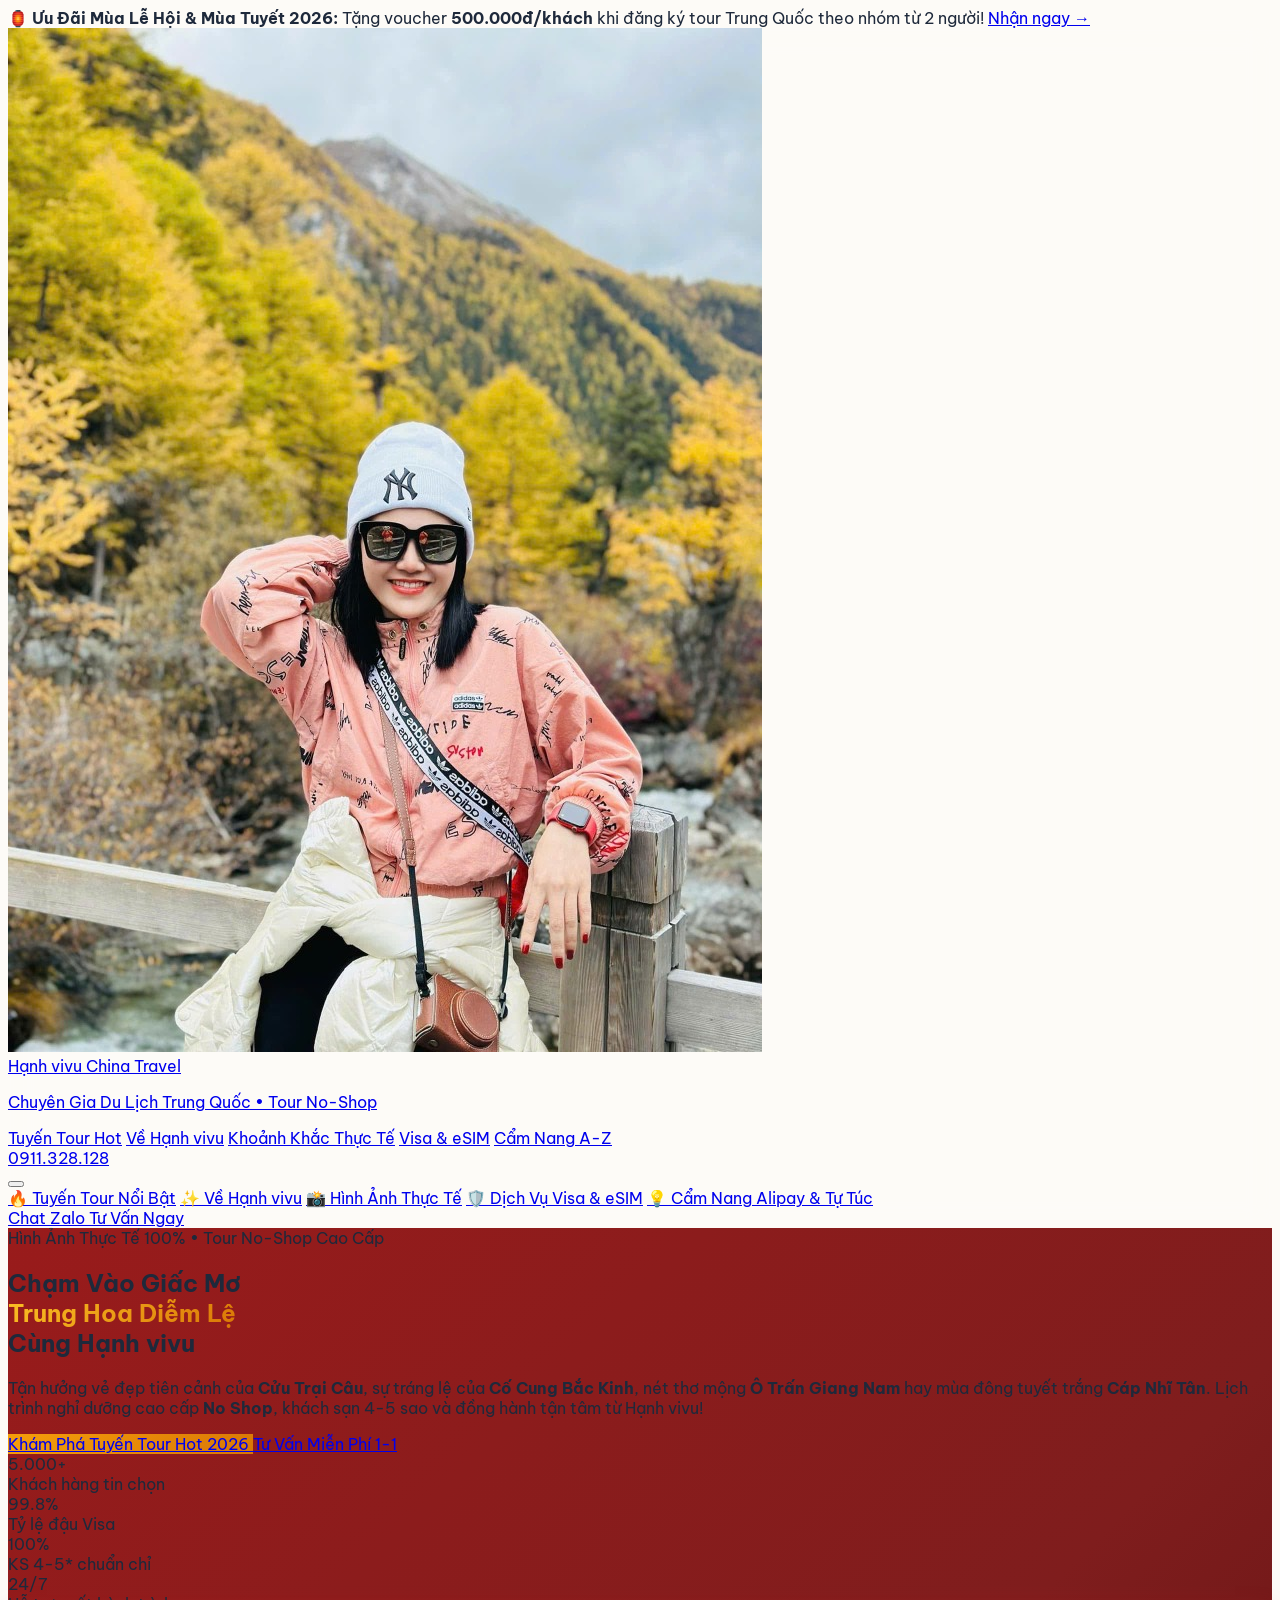
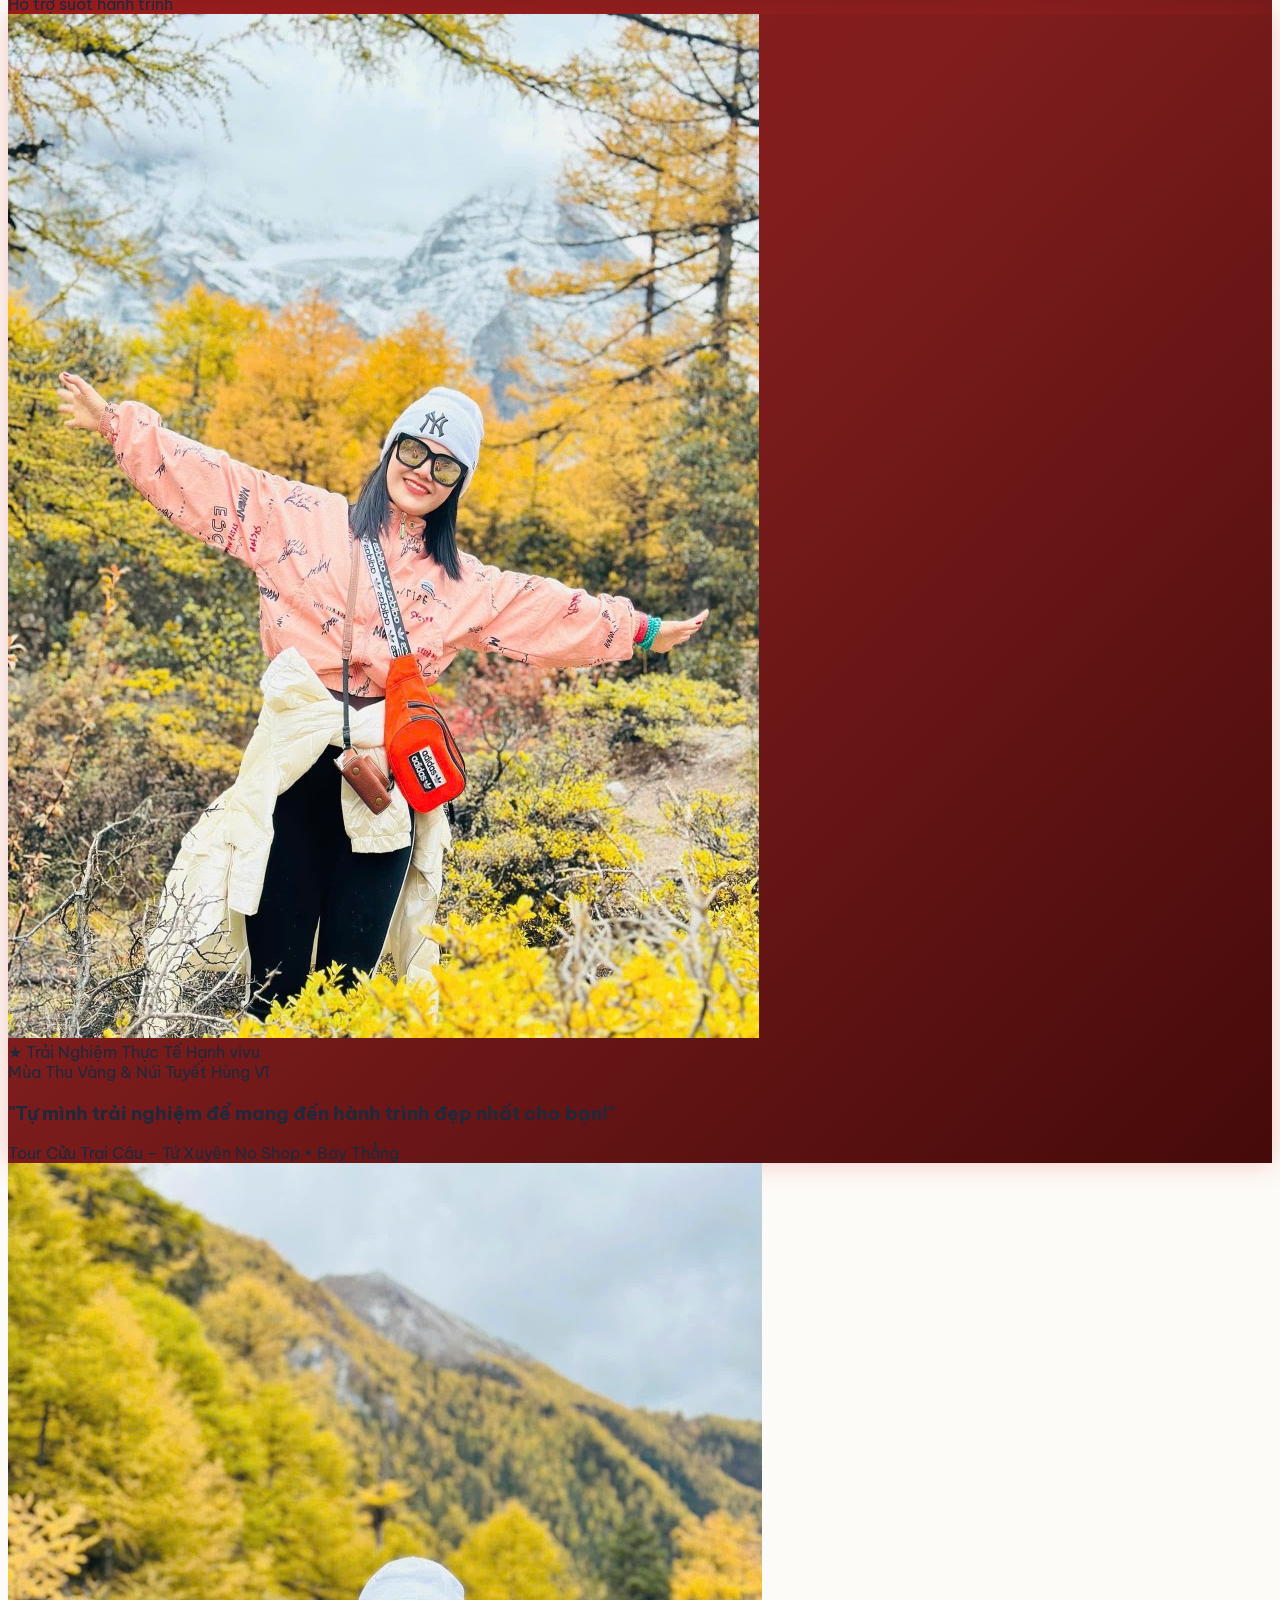
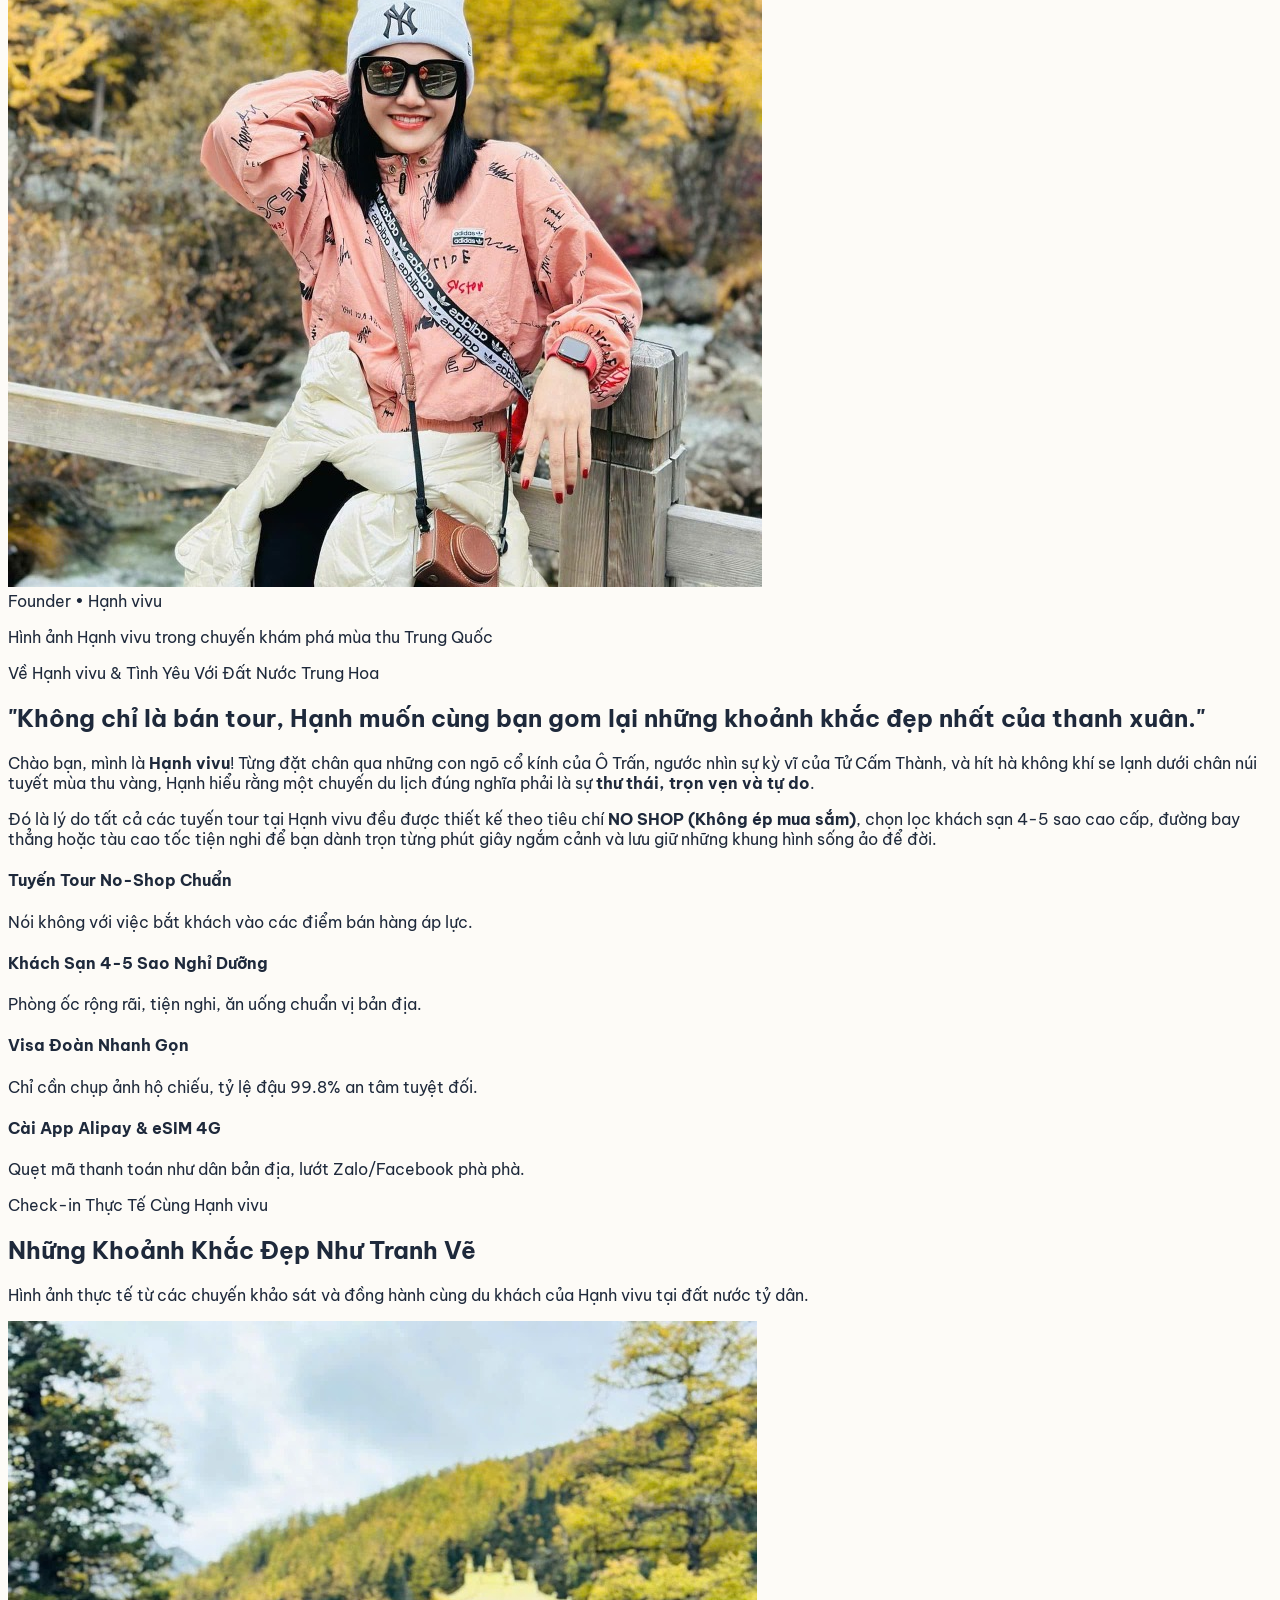
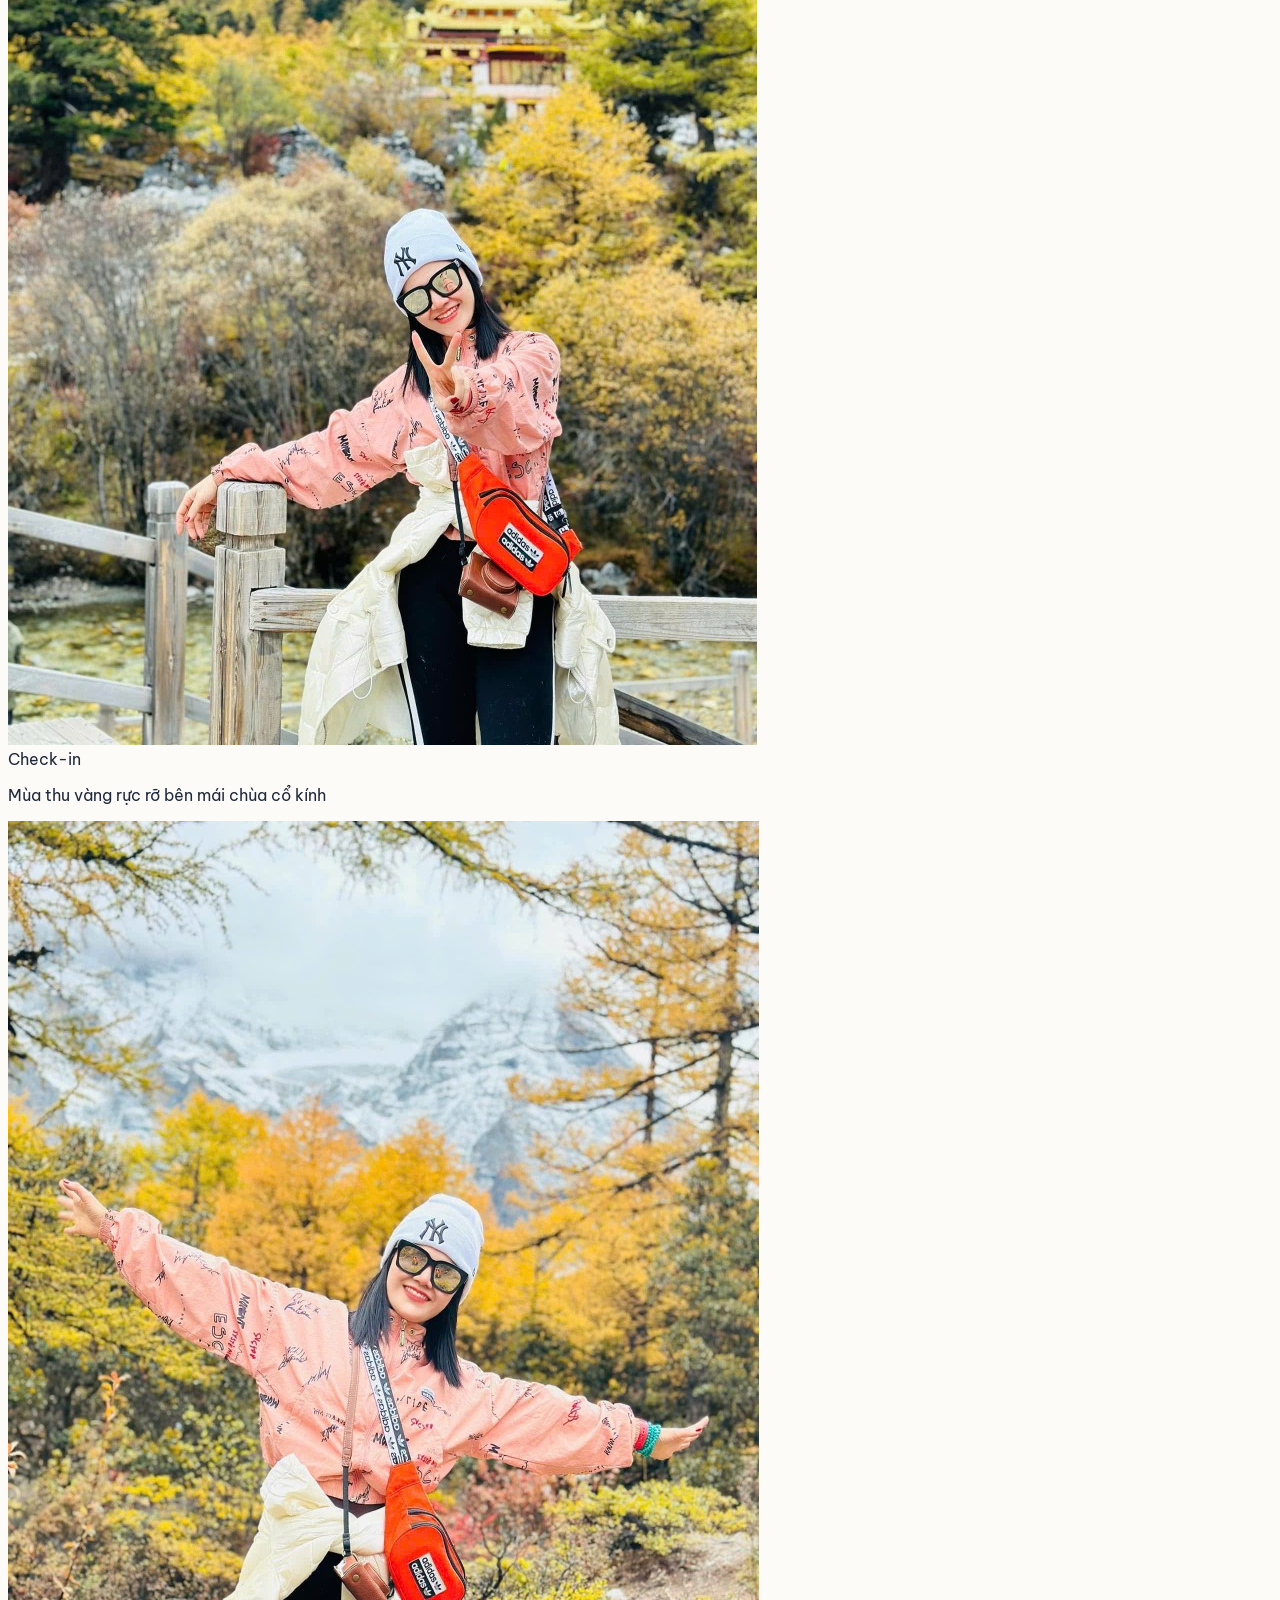
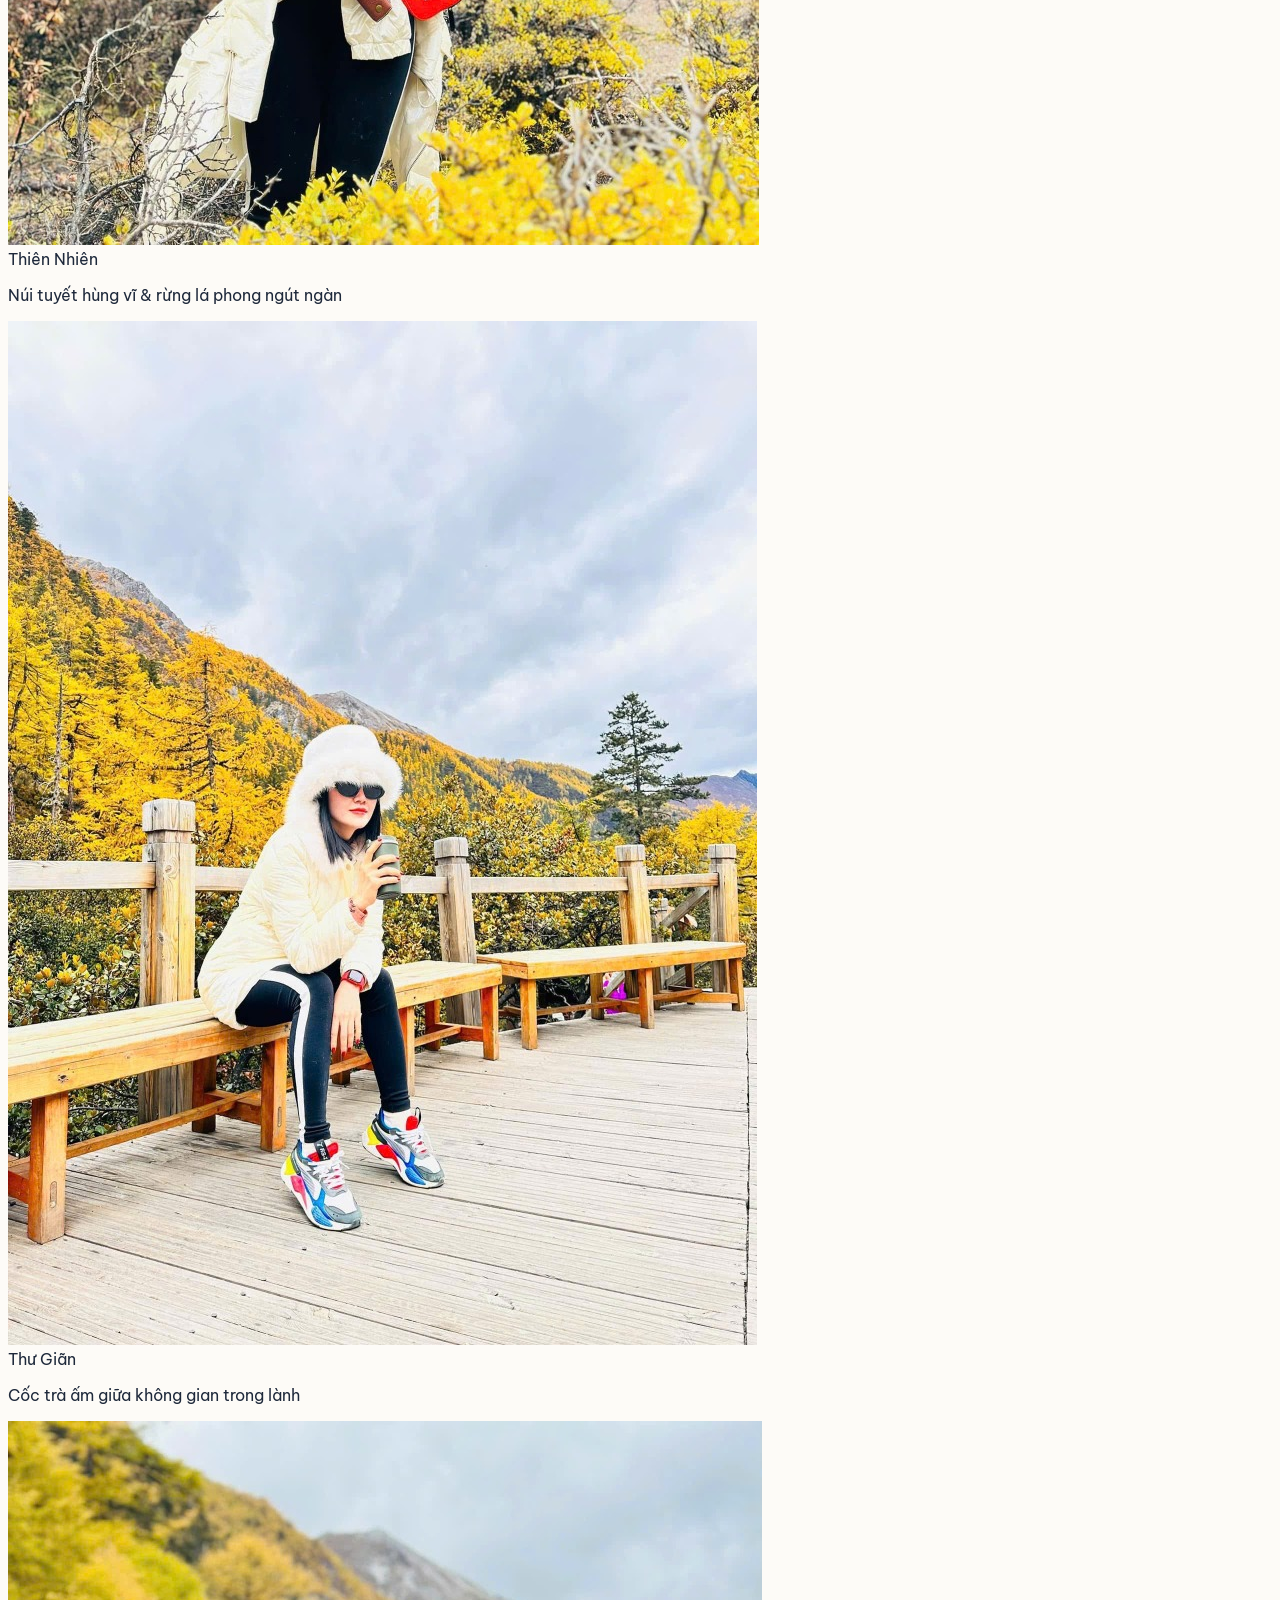
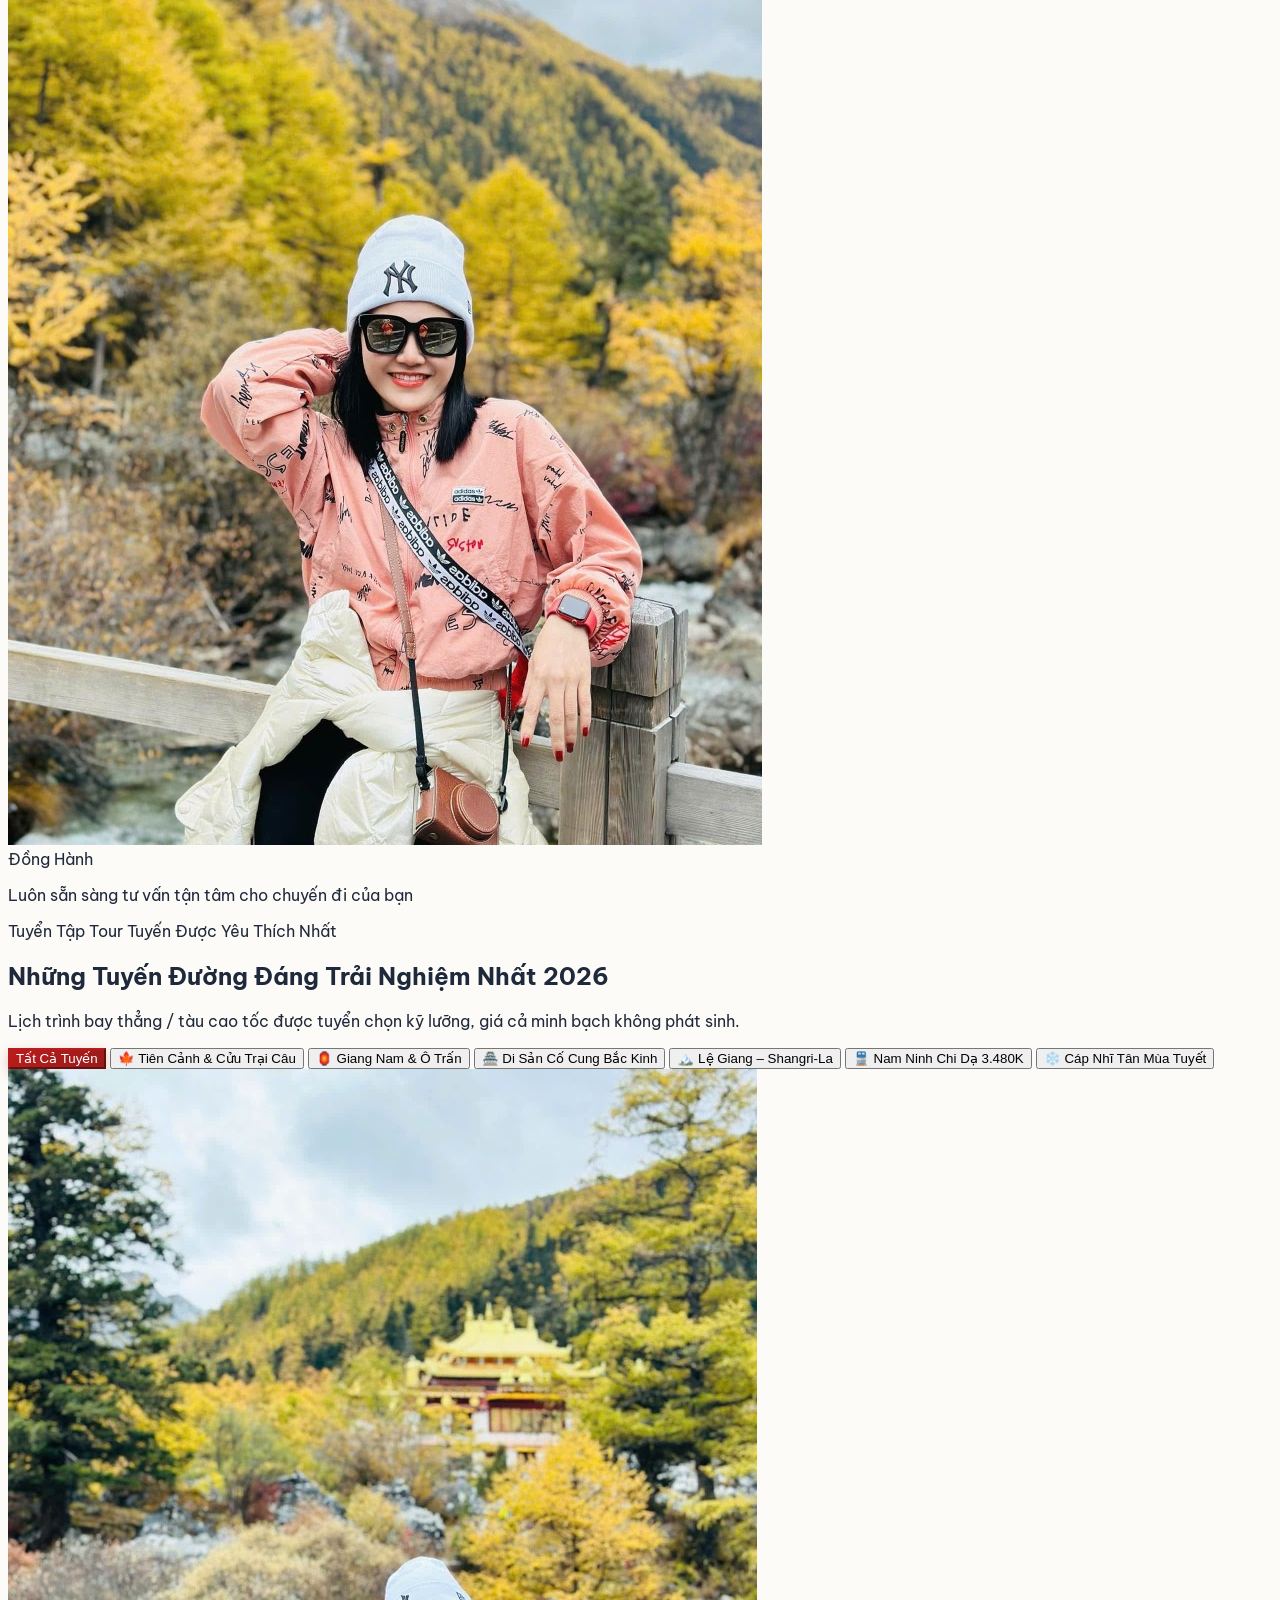
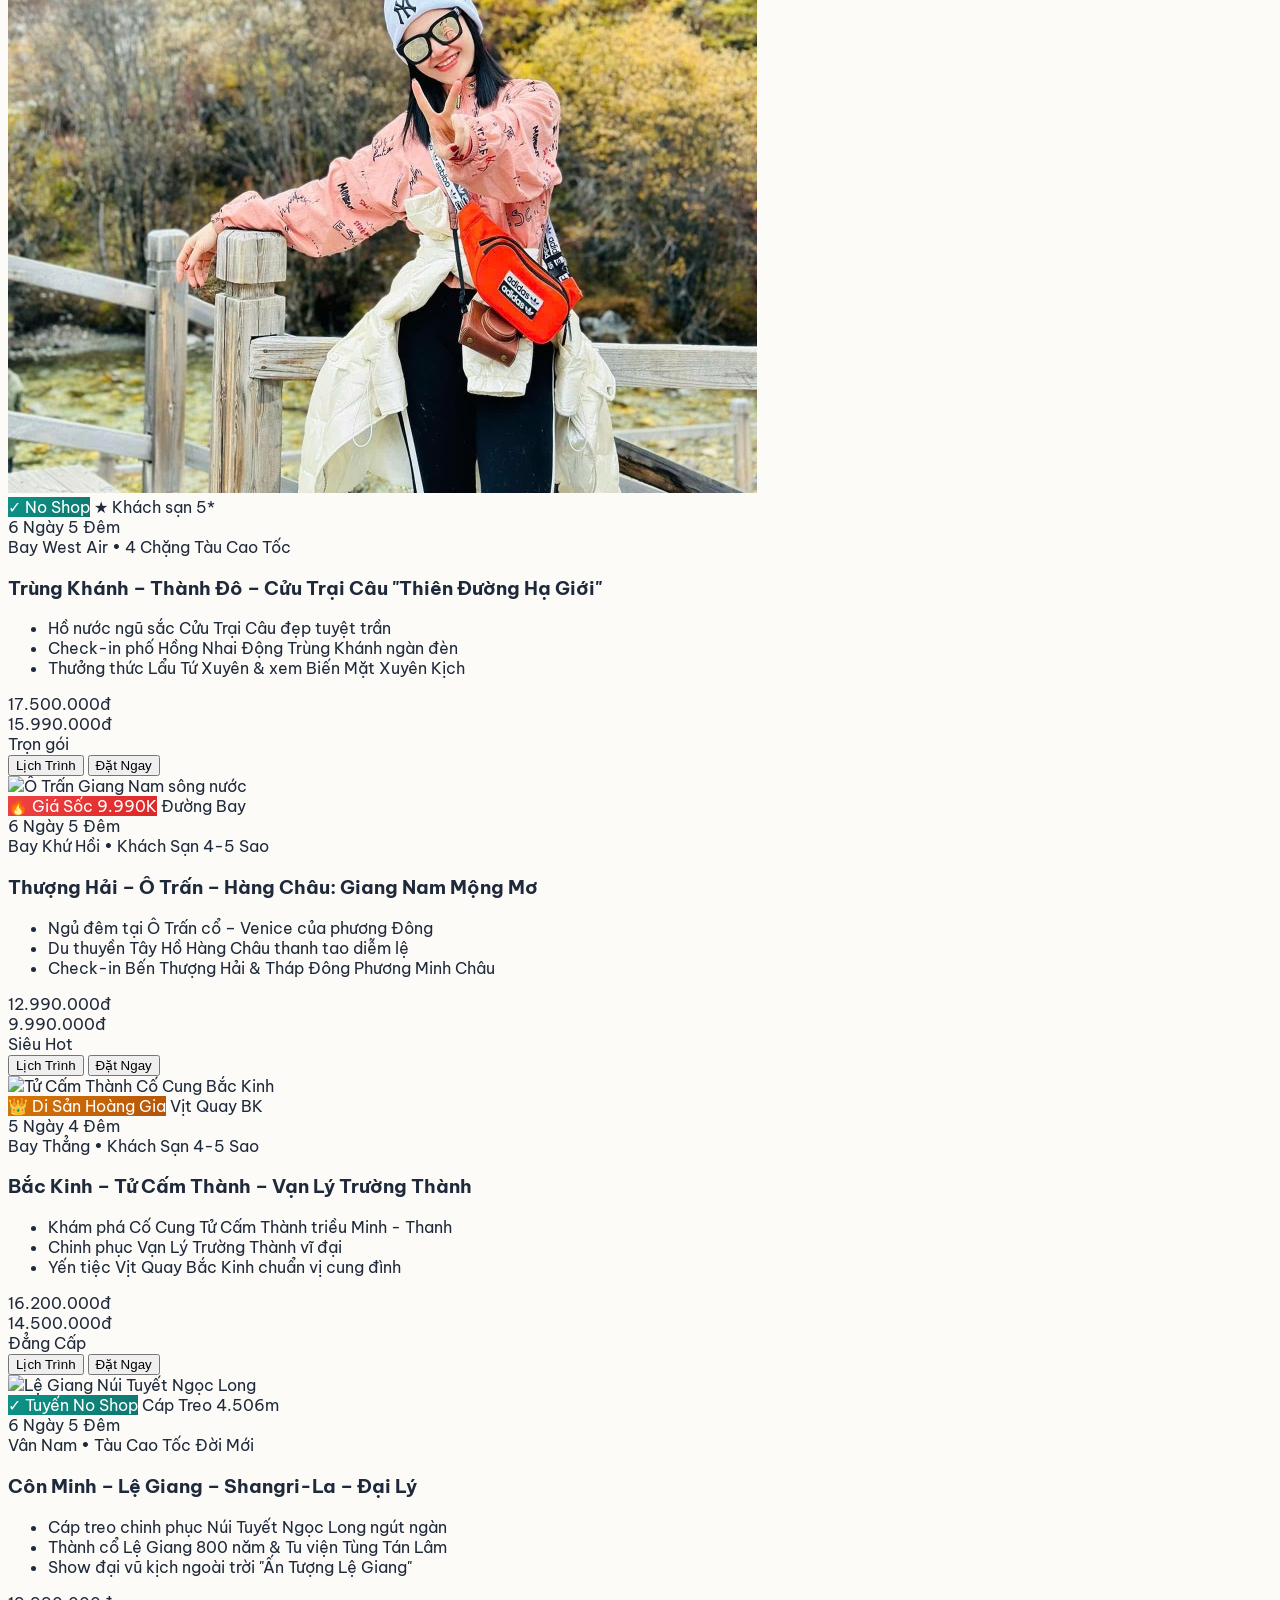
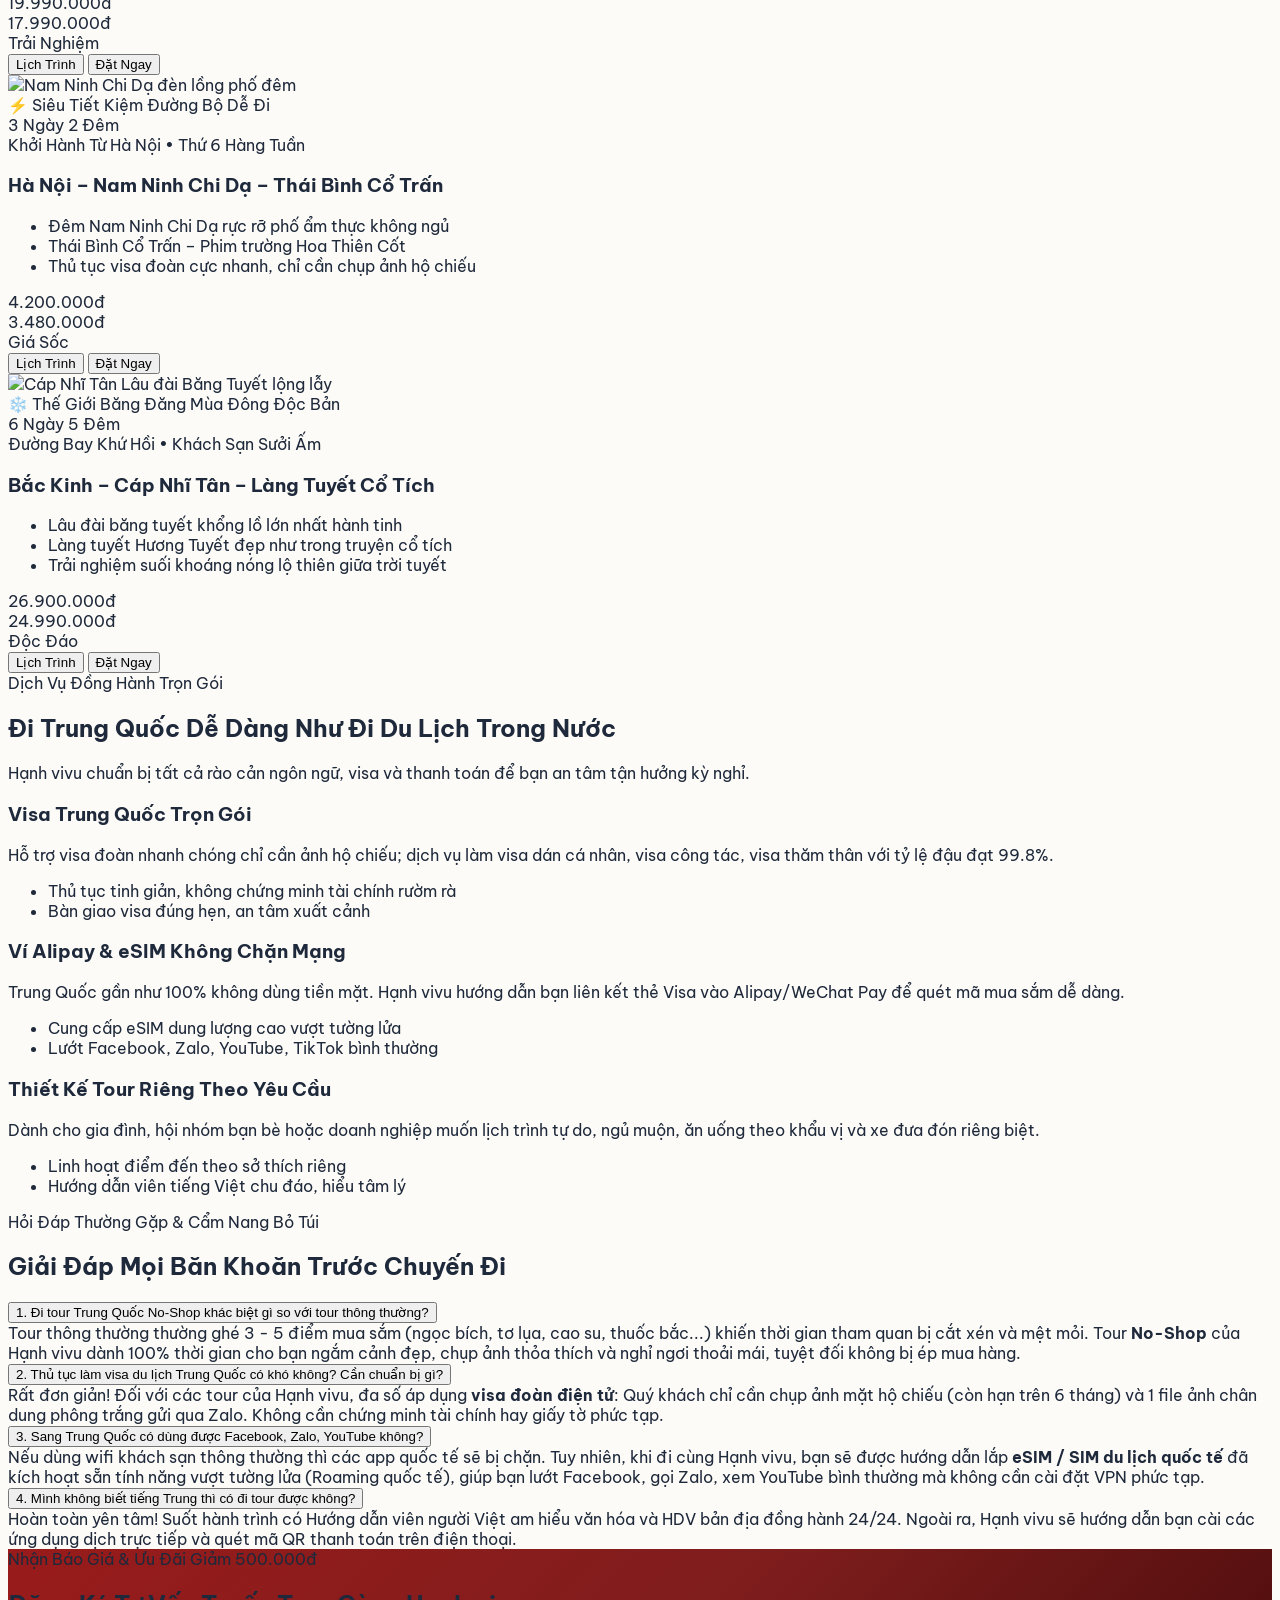
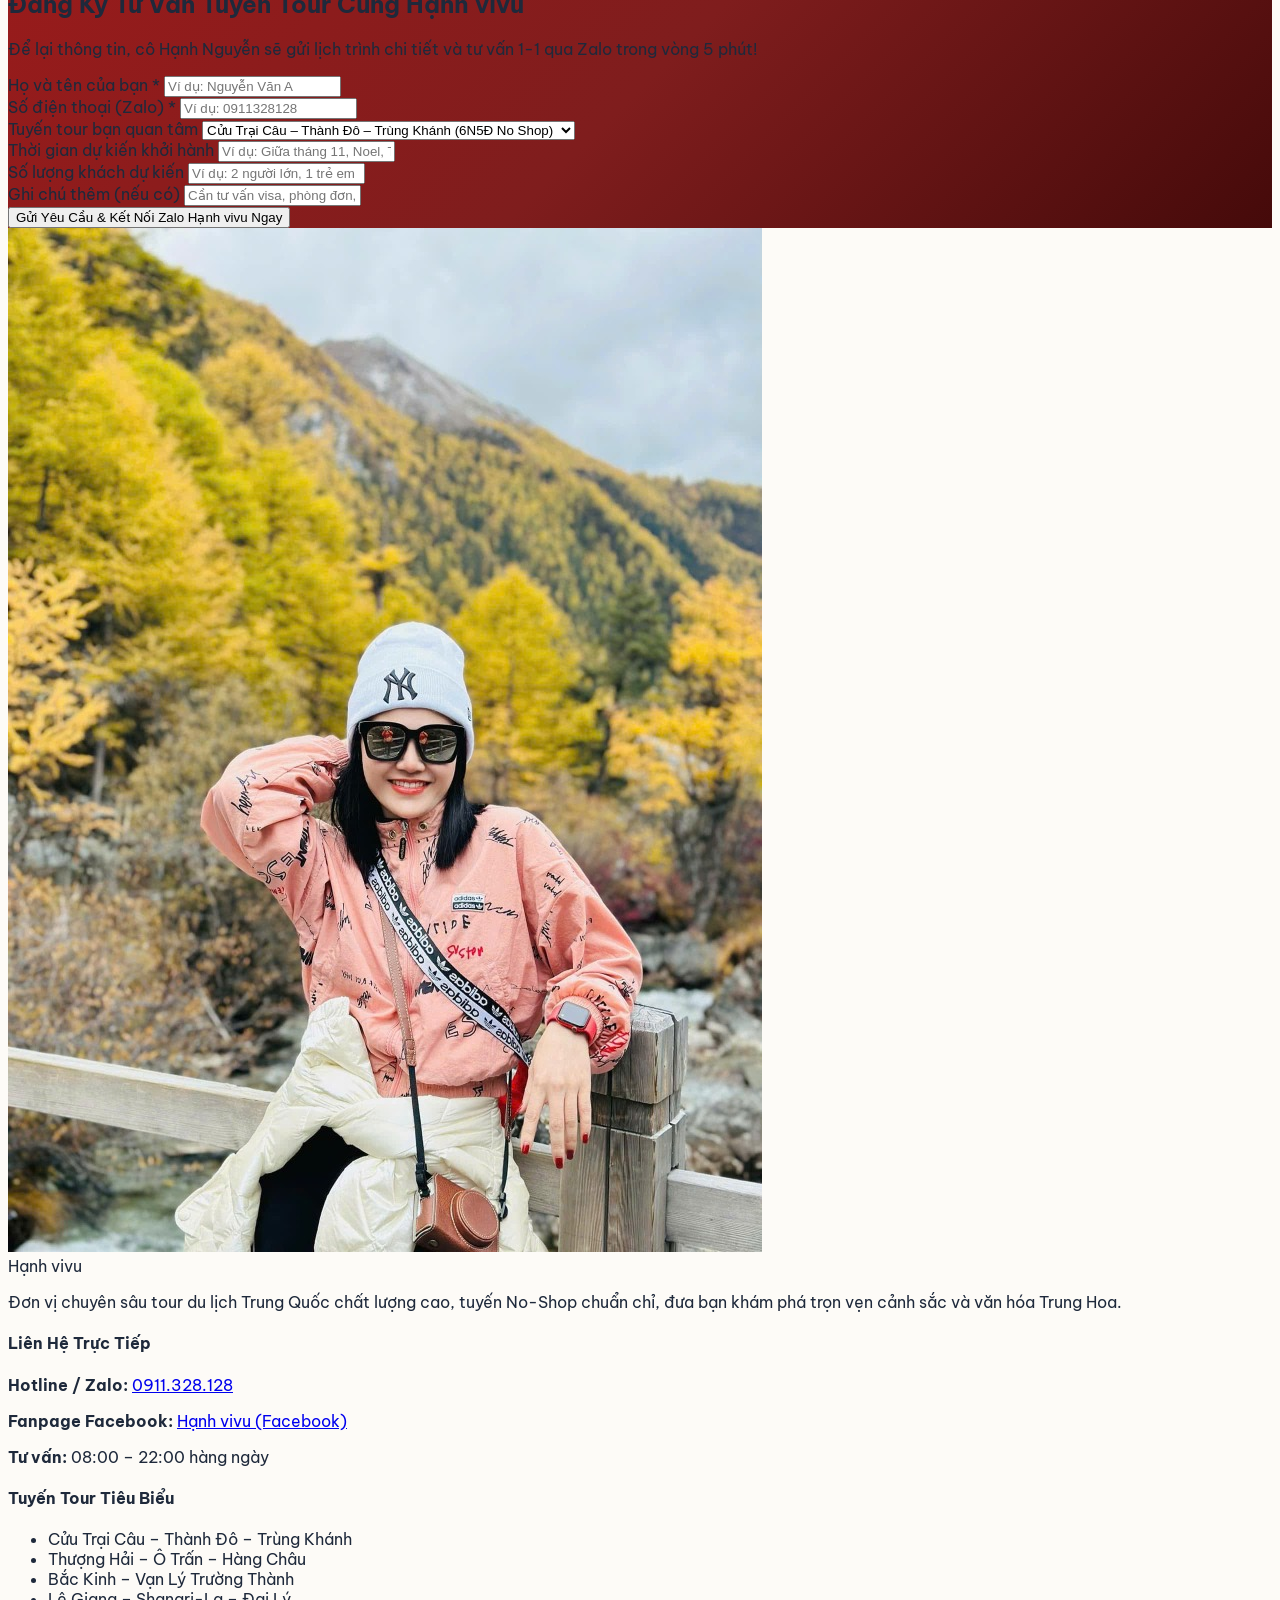
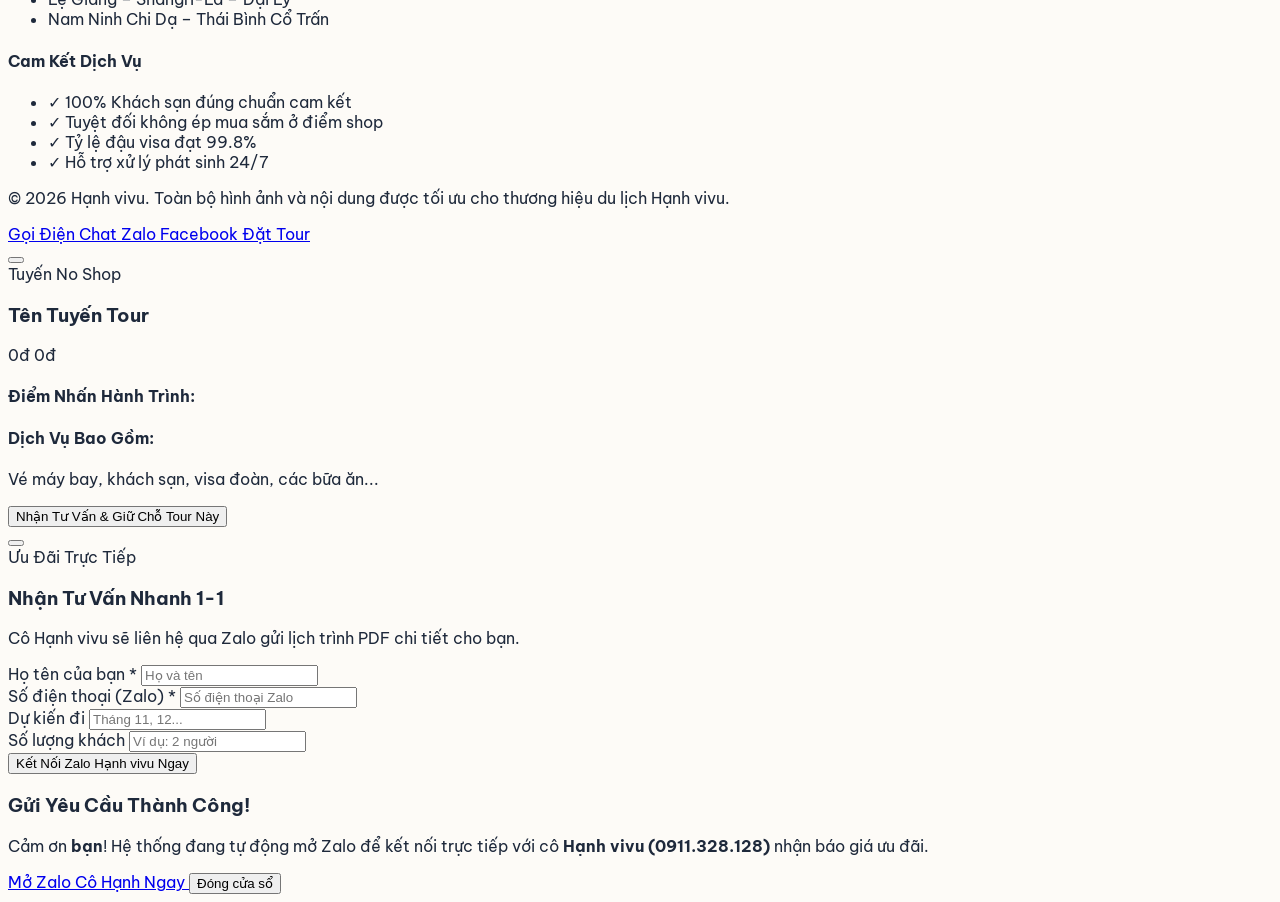
==== commit 532e15cd: "Update Hanh vivu real travel photos, new avatar, and authentic gallery" ====
--- a/china-travel/index.html
+++ b/china-travel/index.html
@@ -9,8 +9,8 @@
   <!-- Open Graph / Facebook Share -->
   <meta property="og:type" content="website">
   <meta property="og:title" content="Hạnh vivu - Khám Phá Trung Hoa Diễm Lệ">
-  <meta property="og:description" content="Tour du lịch Trung Quốc trọn gói cao cấp, tuyến No-Shop không ép mua sắm, khách sạn 4-5 sao, hỗ trợ visa và Alipay trọn gói. Nhận lịch trình chi tiết ngay!">
-  <meta property="og:image" content="images/hanh-vivu.jpg">
+  <meta property="og:description" content="Tour du lịch Trung Quốc trọn gói cao cấp, tuyến No-Shop không ép mua sắm, khách sạn 4-5 sao, hình ảnh thực tế 100% cùng Hạnh vivu.">
+  <meta property="og:image" content="images/hanh-vivu-avatar.jpg">
 
   <!-- Tailwind CSS CDN -->
   <script src="https://cdn.tailwindcss.com"></script>
@@ -59,24 +59,27 @@
   <div class="bg-oriental-950 text-amber-300 text-xs py-2 px-4 text-center font-medium border-b border-oriental-800/60">
     <div class="max-w-6xl mx-auto flex items-center justify-center gap-2">
       <span class="inline-block animate-bounce">🏮</span>
-      <span><strong>Ưu Đãi Mùa Lễ Hội 2026:</strong> Tặng voucher <strong>500.000đ/khách</strong> khi đăng ký tour Trung Quốc theo nhóm từ 2 người!</span>
+      <span><strong>Ưu Đãi Mùa Lễ Hội & Mùa Tuyết 2026:</strong> Tặng voucher <strong>500.000đ/khách</strong> khi đăng ký tour Trung Quốc theo nhóm từ 2 người!</span>
       <a href="#bookingSection" class="underline hover:text-amber-200 ml-1 font-bold">Nhận ngay →</a>
     </div>
   </div>
 
   <!-- ================= HEADER NAVIGATION ================= -->
   <header class="sticky top-0 z-40 glass-nav border-b border-oriental-100/80 shadow-sm transition-all duration-300">
-    <div class="max-w-6xl mx-auto px-4 py-3 flex items-center justify-between">
+    <div class="max-w-6xl mx-auto px-4 py-2.5 flex items-center justify-between">
       
-      <!-- Logo Brand -->
-      <a href="#" class="flex items-center gap-2.5 group">
-        <div class="w-10 h-10 rounded-full bg-oriental-700 text-amber-300 flex items-center justify-center font-black text-xl shadow-md border-2 border-amber-400/50 group-hover:scale-105 transition">
-          H
+      <!-- Logo Brand with Real Avatar -->
+      <a href="#" class="flex items-center gap-3 group">
+        <div class="relative">
+          <div class="w-11 h-11 rounded-full overflow-hidden border-2 border-amber-400 shadow-md group-hover:scale-105 transition">
+            <img src="images/hanh-vivu-avatar.jpg" alt="Hạnh vivu Avatar" class="w-full h-full object-cover">
+          </div>
+          <span class="absolute -bottom-1 -right-1 w-4 h-4 bg-emerald-500 border-2 border-white rounded-full"></span>
         </div>
         <div>
-          <div class="text-lg md:text-xl font-extrabold tracking-tight text-oriental-800 flex items-center gap-1">
+          <div class="text-lg md:text-xl font-extrabold tracking-tight text-oriental-800 flex items-center gap-1.5">
             <span>Hạnh vivu</span>
-            <span class="text-xs px-2 py-0.5 rounded-full bg-amber-100 text-amber-800 border border-amber-300 font-bold hidden sm:inline-block">China Travel</span>
+            <span class="text-[10px] px-2 py-0.5 rounded-full bg-amber-100 text-amber-900 border border-amber-300 font-extrabold hidden sm:inline-block">China Travel</span>
           </div>
           <p class="text-[10px] text-slate-500 font-medium">Chuyên Gia Du Lịch Trung Quốc • Tour No-Shop</p>
         </div>
@@ -86,15 +89,15 @@
       <nav class="hidden md:flex items-center gap-6 text-sm font-semibold text-slate-700">
         <a href="#toursSection" class="hover:text-oriental-700 transition">Tuyến Tour Hot</a>
         <a href="#aboutSection" class="hover:text-oriental-700 transition">Về Hạnh vivu</a>
-        <a href="#servicesSection" class="hover:text-oriental-700 transition">Visa & Dịch Vụ</a>
+        <a href="#gallerySection" class="hover:text-oriental-700 transition">Khoảnh Khắc Thực Tế</a>
+        <a href="#servicesSection" class="hover:text-oriental-700 transition">Visa & eSIM</a>
         <a href="#guideSection" class="hover:text-oriental-700 transition">Cẩm Nang A-Z</a>
-        <a href="#reviewsSection" class="hover:text-oriental-700 transition">Đánh Giá</a>
       </nav>
 
       <!-- CTA Buttons Desktop -->
       <div class="hidden sm:flex items-center gap-3">
         <a href="https://www.facebook.com/profile.php?id=61557176072493" target="_blank" rel="noopener noreferrer" 
-           class="p-2 rounded-xl text-blue-600 bg-blue-50 hover:bg-blue-100 transition" title="Fanpage Facebook">
+           class="p-2 rounded-xl text-blue-600 bg-blue-50 hover:bg-blue-100 transition" title="Fanpage Facebook Hạnh vivu">
           <i data-lucide="facebook" class="w-5 h-5"></i>
         </a>
         <a href="https://zalo.me/0911328128" target="_blank" rel="noopener noreferrer"
@@ -114,9 +117,9 @@
     <div id="mobileMenu" class="hidden md:hidden bg-[#fdfbf7] border-b border-oriental-100 px-4 py-4 space-y-3 animate-fadeIn">
       <a href="#toursSection" class="block py-2 text-sm font-bold text-slate-700 hover:text-oriental-700 border-b border-slate-100">🔥 Tuyến Tour Nổi Bật</a>
       <a href="#aboutSection" class="block py-2 text-sm font-bold text-slate-700 hover:text-oriental-700 border-b border-slate-100">✨ Về Hạnh vivu</a>
+      <a href="#gallerySection" class="block py-2 text-sm font-bold text-slate-700 hover:text-oriental-700 border-b border-slate-100">📸 Hình Ảnh Thực Tế</a>
       <a href="#servicesSection" class="block py-2 text-sm font-bold text-slate-700 hover:text-oriental-700 border-b border-slate-100">🛡️ Dịch Vụ Visa & eSIM</a>
       <a href="#guideSection" class="block py-2 text-sm font-bold text-slate-700 hover:text-oriental-700 border-b border-slate-100">💡 Cẩm Nang Alipay & Tự Túc</a>
-      <a href="#reviewsSection" class="block py-2 text-sm font-bold text-slate-700 hover:text-oriental-700 border-b border-slate-100">⭐ Cảm Nhận Khách Hàng</a>
       <div class="pt-2 flex items-center gap-2">
         <a href="https://zalo.me/0911328128" target="_blank" class="w-full text-center py-2.5 rounded-xl bg-oriental-700 text-white font-bold text-sm shadow">
           Chat Zalo Tư Vấn Ngay
@@ -125,20 +128,19 @@
     </div>
   </header>
 
-  <!-- ================= HERO SECTION ================= -->
-  <section class="relative bg-oriental-gradient text-white overflow-hidden py-16 md:py-24">
-    <!-- Atmospheric Ambient Overlays -->
-    <div class="absolute inset-0 opacity-20 bg-[radial-gradient(#f59e0b_1px,transparent_1px)] [background-size:24px_24px]"></div>
+  <!-- ================= HERO SECTION WITH REAL PHOTO SHOWCASE ================= -->
+  <section class="relative bg-oriental-gradient text-white overflow-hidden py-14 md:py-20">
+    <div class="absolute inset-0 opacity-15 bg-[radial-gradient(#f59e0b_1px,transparent_1px)] [background-size:24px_24px]"></div>
     <div class="absolute -right-24 -bottom-24 w-96 h-96 bg-amber-500/20 rounded-full blur-3xl pointer-events-none"></div>
     <div class="absolute -left-24 top-0 w-96 h-96 bg-red-600/30 rounded-full blur-3xl pointer-events-none"></div>
 
     <div class="relative max-w-6xl mx-auto px-4 grid grid-cols-1 lg:grid-cols-12 gap-10 items-center">
       
-      <!-- Hero Left: Content & Slogan -->
+      <!-- Hero Left -->
       <div class="lg:col-span-7 space-y-6 text-center lg:text-left">
         <div class="inline-flex items-center gap-2 px-3.5 py-1.5 rounded-full bg-white/10 backdrop-blur-md border border-white/20 text-amber-300 text-xs font-bold uppercase tracking-wider">
           <i data-lucide="sparkles" class="w-3.5 h-3.5 text-amber-400"></i>
-          <span>Hành Trình Đáng Đi • Trải Nghiệm Đáng Tiền</span>
+          <span>Hình Ảnh Thực Tế 100% • Tour No-Shop Cao Cấp</span>
         </div>
 
         <h1 class="text-3xl sm:text-4xl md:text-5xl lg:text-6xl font-black leading-tight tracking-tight">
@@ -148,10 +150,10 @@
         </h1>
 
         <p class="text-sm md:text-base text-slate-200 max-w-xl mx-auto lg:mx-0 leading-relaxed font-normal">
-          Tận hưởng vẻ đẹp tiên cảnh của <strong>Cửu Trại Câu</strong>, sự lộng lẫy của <strong>Cố Cung Bắc Kinh</strong>, nét thơ mộng <strong>Ô Trấn Giang Nam</strong> hay tuyết trắng <strong>Cáp Nhĩ Tân</strong>. Lịch trình chất lượng cao <strong>No Shop</strong>, khách sạn 4-5 sao, dịch vụ tận tâm từ trái tim!
+          Tận hưởng vẻ đẹp tiên cảnh của <strong>Cửu Trại Câu</strong>, sự tráng lệ của <strong>Cố Cung Bắc Kinh</strong>, nét thơ mộng <strong>Ô Trấn Giang Nam</strong> hay mùa đông tuyết trắng <strong>Cáp Nhĩ Tân</strong>. Lịch trình nghỉ dưỡng cao cấp <strong>No Shop</strong>, khách sạn 4-5 sao và đồng hành tận tâm từ Hạnh vivu!
         </p>
 
-        <!-- CTA Action Buttons -->
+        <!-- CTA Buttons -->
         <div class="flex flex-col sm:flex-row items-center justify-center lg:justify-start gap-3.5 pt-2">
           <a href="#toursSection" 
              class="w-full sm:w-auto px-7 py-3.5 rounded-2xl bg-gold-gradient text-slate-950 font-extrabold text-sm shadow-xl hover:opacity-95 transition flex items-center justify-center gap-2 pulse-cta">
@@ -177,7 +179,7 @@
           </div>
           <div class="space-y-0.5">
             <div class="text-2xl font-black text-amber-300">100%</div>
-            <div class="text-[11px] text-slate-300 font-medium">KS 4-5* tiêu chuẩn</div>
+            <div class="text-[11px] text-slate-300 font-medium">KS 4-5* chuẩn chỉ</div>
           </div>
           <div class="space-y-0.5">
             <div class="text-2xl font-black text-amber-300">24/7</div>
@@ -186,30 +188,30 @@
         </div>
       </div>
 
-      <!-- Hero Right: Visual Destination Highlight Card -->
+      <!-- Hero Right: Real Hạnh vivu Travel Photo Showcase -->
       <div class="lg:col-span-5 relative">
-        <div class="relative mx-auto max-w-sm rounded-3xl overflow-hidden shadow-2xl border-4 border-amber-400/30 lantern-glow">
-          <img src="https://images.unsplash.com/photo-1548013146-72479768bada?auto=format&fit=crop&w=800&q=80" 
-               alt="Cửu Trại Câu Trung Quốc" 
-               class="w-full h-[400px] object-cover hover:scale-105 transition duration-700">
+        <div class="relative mx-auto max-w-sm rounded-3xl overflow-hidden shadow-2xl border-4 border-amber-400/40 lantern-glow">
+          <img src="images/hanh-vivu-hero.jpg" 
+               alt="Hạnh vivu thực tế tại núi tuyết và rừng thu Trung Quốc" 
+               class="w-full h-[460px] object-cover hover:scale-105 transition duration-700">
           
           <div class="absolute inset-0 bg-gradient-to-t from-slate-950 via-slate-950/20 to-transparent"></div>
           
           <div class="absolute top-4 left-4">
-            <span class="px-3 py-1 rounded-full badge-noshop text-[11px] font-bold shadow">
-              ✓ Tuyến No Shop Đặc Quyền
+            <span class="px-3 py-1 rounded-full bg-oriental-700/90 text-amber-300 border border-amber-400/60 text-[11px] font-extrabold shadow">
+              ★ Trải Nghiệm Thực Tế Hạnh vivu
             </span>
           </div>
 
           <div class="absolute bottom-4 left-4 right-4 text-white">
-            <div class="flex items-center gap-1 text-amber-300 text-xs font-semibold mb-1">
+            <div class="flex items-center gap-1.5 text-amber-300 text-xs font-bold mb-1">
               <i data-lucide="map-pin" class="w-3.5 h-3.5"></i>
-              <span>Cửu Trại Câu – Thành Đô – Trùng Khánh</span>
-            </div>
-            <h3 class="text-lg font-bold leading-snug">Thiên đường hạ giới 6N5Đ bay thẳng</h3>
+              <span>Mùa Thu Vàng & Núi Tuyết Hùng Vĩ</span>
+            </div>
+            <h3 class="text-lg font-bold leading-snug">"Tự mình trải nghiệm để mang đến hành trình đẹp nhất cho bạn!"</h3>
             <div class="mt-2 flex items-center justify-between pt-2 border-t border-white/20">
-              <span class="text-xs text-slate-300">Trọn gói chỉ từ:</span>
-              <span class="text-lg font-black text-amber-300">15.990.000đ</span>
+              <span class="text-xs text-slate-300">Tour Cửu Trại Câu – Tứ Xuyên</span>
+              <span class="text-xs font-bold text-amber-300">No Shop • Bay Thẳng</span>
             </div>
           </div>
         </div>
@@ -218,87 +220,153 @@
     </div>
   </section>
 
-  <!-- ================= ABOUT HANH VIVU ================= -->
+  <!-- ================= VỀ HẠNH VIVU SECTION ================= -->
   <section id="aboutSection" class="py-16 bg-white border-b border-oriental-100">
     <div class="max-w-6xl mx-auto px-4 grid grid-cols-1 md:grid-cols-12 gap-10 items-center">
       
-      <!-- Avatar & Portrait -->
-      <div class="md:col-span-5 flex justify-center">
+      <!-- Real Avatar & Lifestyle Images -->
+      <div class="md:col-span-5 flex flex-col items-center">
         <div class="relative">
-          <div class="w-64 h-64 sm:w-72 sm:h-72 rounded-full overflow-hidden border-4 border-amber-400 shadow-xl relative z-10">
-            <img src="images/hanh-vivu.jpg" 
-                 alt="Hạnh vivu - Chuyên gia du lịch Trung Quốc" 
-                 class="w-full h-full object-cover object-top hover:scale-105 transition duration-500">
-          </div>
-          <!-- Decorative golden halo -->
-          <div class="absolute inset-0 rounded-full bg-amber-400/20 blur-xl transform scale-110 -z-0"></div>
+          <div class="w-64 h-64 sm:w-72 sm:h-72 rounded-3xl overflow-hidden border-4 border-amber-400 shadow-2xl relative z-10">
+            <img src="images/hanh-vivu-avatar.jpg" 
+                 alt="Chân dung Hạnh vivu du lịch Trung Quốc" 
+                 class="w-full h-full object-cover object-center hover:scale-105 transition duration-500">
+          </div>
+          <!-- Decorative halo -->
+          <div class="absolute inset-0 rounded-3xl bg-amber-400/25 blur-xl transform scale-105 -z-0"></div>
           <div class="absolute -bottom-3 left-1/2 transform -translate-x-1/2 z-20 whitespace-nowrap">
-            <span class="px-4 py-1.5 rounded-full bg-oriental-800 text-amber-300 text-xs font-bold shadow-md border border-amber-400/60">
-              Founder • Hạnh vivu
+            <span class="px-5 py-2 rounded-full bg-oriental-800 text-amber-300 text-xs font-extrabold shadow-lg border border-amber-400/60 flex items-center gap-1.5">
+              <i data-lucide="sparkles" class="w-3.5 h-3.5"></i>
+              <span>Founder • Hạnh vivu</span>
             </span>
           </div>
         </div>
+        <p class="text-xs text-slate-400 mt-5 font-medium italic text-center">Hình ảnh Hạnh vivu trong chuyến khám phá mùa thu Trung Quốc</p>
       </div>
 
       <!-- Story & USPs -->
       <div class="md:col-span-7 space-y-4 text-slate-800">
         <div class="inline-flex items-center gap-1.5 text-oriental-700 font-extrabold text-xs tracking-wider uppercase">
-          <i data-lucide="award" class="w-4 h-4"></i>
-          <span>Về Hạnh vivu & Triết Lý Du Lịch</span>
+          <i data-lucide="heart" class="w-4 h-4 fill-oriental-700"></i>
+          <span>Về Hạnh vivu & Tình Yêu Với Đất Nước Trung Hoa</span>
         </div>
 
         <h2 class="text-2xl sm:text-3xl font-extrabold text-slate-900 leading-tight">
-          "Không chỉ là một chuyến đi, đó là những ký ức rực rỡ để nhớ cả một đời."
+          "Không chỉ là bán tour, Hạnh muốn cùng bạn gom lại những khoảnh khắc đẹp nhất của thanh xuân."
         </h2>
 
         <p class="text-slate-600 text-sm leading-relaxed">
-          Chào bạn, mình là <strong>Hạnh vivu</strong>! Với niềm đam mê sâu sắc dành cho phong cảnh hùng vĩ, bề dày lịch sử và văn hóa ẩm thực Trung Hoa, Hạnh xây dựng từng tuyến tour với tâm thế của một người bạn đồng hành tin cậy. 
+          Chào bạn, mình là <strong>Hạnh vivu</strong>! Từng đặt chân qua những con ngõ cổ kính của Ô Trấn, ngước nhìn sự kỳ vĩ của Tử Cấm Thành, và hít hà không khí se lạnh dưới chân núi tuyết mùa thu vàng, Hạnh hiểu rằng một chuyến du lịch đúng nghĩa phải là sự <strong>thư thái, trọn vẹn và tự do</strong>.
         </p>
 
         <p class="text-slate-600 text-sm leading-relaxed">
-          Khác biệt lớn nhất tại Hạnh vivu là chúng mình <strong>ưu tiên tối đa thời gian trải nghiệm, ngắm cảnh, chụp ảnh</strong> và nói KHÔNG với việc ép mua sắm ở những điểm shop mệt mỏi.
+          Đó là lý do tất cả các tuyến tour tại Hạnh vivu đều được thiết kế theo tiêu chí <strong>NO SHOP (Không ép mua sắm)</strong>, chọn lọc khách sạn 4-5 sao cao cấp, đường bay thẳng hoặc tàu cao tốc tiện nghi để bạn dành trọn từng phút giây ngắm cảnh và lưu giữ những khung hình sống ảo để đời.
         </p>
 
         <!-- 4 Core Commitments Grid -->
         <div class="grid grid-cols-1 sm:grid-cols-2 gap-3 pt-2">
-          <div class="p-3.5 rounded-xl bg-oriental-50/80 border border-oriental-100 flex items-start gap-2.5">
-            <div class="p-2 rounded-lg bg-oriental-700 text-amber-300 shrink-0">
+          <div class="p-3.5 rounded-2xl bg-oriental-50/80 border border-oriental-100 flex items-start gap-2.5">
+            <div class="p-2 rounded-xl bg-oriental-700 text-amber-300 shrink-0">
               <i data-lucide="shield-check" class="w-4 h-4"></i>
             </div>
             <div>
-              <h4 class="text-xs font-bold text-slate-900">Tuyến Tour No-Shop</h4>
-              <p class="text-[11px] text-slate-500 mt-0.5">Tôn trọng thời gian của khách, trải nghiệm văn hóa trọn vẹn.</p>
-            </div>
-          </div>
-
-          <div class="p-3.5 rounded-xl bg-amber-50/80 border border-amber-200 flex items-start gap-2.5">
-            <div class="p-2 rounded-lg bg-amber-500 text-slate-950 shrink-0">
+              <h4 class="text-xs font-bold text-slate-900">Tuyến Tour No-Shop Chuẩn</h4>
+              <p class="text-[11px] text-slate-500 mt-0.5">Nói không với việc bắt khách vào các điểm bán hàng áp lực.</p>
+            </div>
+          </div>
+
+          <div class="p-3.5 rounded-2xl bg-amber-50/80 border border-amber-200 flex items-start gap-2.5">
+            <div class="p-2 rounded-xl bg-amber-500 text-slate-950 shrink-0">
               <i data-lucide="hotel" class="w-4 h-4"></i>
             </div>
             <div>
-              <h4 class="text-xs font-bold text-slate-900">Khách Sạn 4-5 Sao</h4>
-              <p class="text-[11px] text-slate-500 mt-0.5">Phòng ốc tiện nghi, sạch đẹp, vị trí trung tâm thuận tiện.</p>
-            </div>
-          </div>
-
-          <div class="p-3.5 rounded-xl bg-jade-500/10 border border-jade-500/20 flex items-start gap-2.5">
-            <div class="p-2 rounded-lg bg-jade-600 text-white shrink-0">
+              <h4 class="text-xs font-bold text-slate-900">Khách Sạn 4-5 Sao Nghỉ Dưỡng</h4>
+              <p class="text-[11px] text-slate-500 mt-0.5">Phòng ốc rộng rãi, tiện nghi, ăn uống chuẩn vị bản địa.</p>
+            </div>
+          </div>
+
+          <div class="p-3.5 rounded-2xl bg-jade-500/10 border border-jade-500/20 flex items-start gap-2.5">
+            <div class="p-2 rounded-xl bg-jade-600 text-white shrink-0">
               <i data-lucide="file-check" class="w-4 h-4"></i>
             </div>
             <div>
-              <h4 class="text-xs font-bold text-slate-900">Visa Nhanh & Thủ Tục Dễ</h4>
-              <p class="text-[11px] text-slate-500 mt-0.5">Hỗ trợ visa đoàn, visa dán tỷ lệ đạt trên 99.8%.</p>
-            </div>
-          </div>
-
-          <div class="p-3.5 rounded-xl bg-blue-50 border border-blue-100 flex items-start gap-2.5">
-            <div class="p-2 rounded-lg bg-blue-600 text-white shrink-0">
+              <h4 class="text-xs font-bold text-slate-900">Visa Đoàn Nhanh Gọn</h4>
+              <p class="text-[11px] text-slate-500 mt-0.5">Chỉ cần chụp ảnh hộ chiếu, tỷ lệ đậu 99.8% an tâm tuyệt đối.</p>
+            </div>
+          </div>
+
+          <div class="p-3.5 rounded-2xl bg-blue-50 border border-blue-100 flex items-start gap-2.5">
+            <div class="p-2 rounded-xl bg-blue-600 text-white shrink-0">
               <i data-lucide="smartphone" class="w-4 h-4"></i>
             </div>
             <div>
-              <h4 class="text-xs font-bold text-slate-900">Hỗ Trợ Kỹ Thuật Số A-Z</h4>
-              <p class="text-[11px] text-slate-500 mt-0.5">Cài app Alipay, WeChat Pay, mua eSIM lướt mạng không chặn.</p>
-            </div>
+              <h4 class="text-xs font-bold text-slate-900">Cài App Alipay & eSIM 4G</h4>
+              <p class="text-[11px] text-slate-500 mt-0.5">Quẹt mã thanh toán như dân bản địa, lướt Zalo/Facebook phà phà.</p>
+            </div>
+          </div>
+        </div>
+
+      </div>
+
+    </div>
+  </section>
+
+  <!-- ================= GALLERY: KHOẢNH KHẮC THỰC TẾ ================= -->
+  <section id="gallerySection" class="py-16 bg-[#fffdf9] border-b border-oriental-100">
+    <div class="max-w-6xl mx-auto px-4">
+      
+      <div class="text-center max-w-2xl mx-auto space-y-2 mb-10">
+        <div class="inline-flex items-center gap-1.5 text-amber-600 font-extrabold text-xs uppercase tracking-wider">
+          <i data-lucide="camera" class="w-4 h-4 text-amber-500"></i>
+          <span>Check-in Thực Tế Cùng Hạnh vivu</span>
+        </div>
+        <h2 class="text-2xl sm:text-3xl font-black text-slate-900">
+          Những Khoảnh Khắc <span class="text-oriental-700">Đẹp Như Tranh Vẽ</span>
+        </h2>
+        <p class="text-xs sm:text-sm text-slate-500">
+          Hình ảnh thực tế từ các chuyến khảo sát và đồng hành cùng du khách của Hạnh vivu tại đất nước tỷ dân.
+        </p>
+      </div>
+
+      <div class="grid grid-cols-1 sm:grid-cols-2 lg:grid-cols-4 gap-4">
+        
+        <!-- Photo 1: Temple -->
+        <div class="group relative rounded-3xl overflow-hidden shadow-md border-2 border-amber-300/40 h-80">
+          <img src="images/hanh-vivu-temple.jpg" alt="Hạnh vivu check-in chùa cổ và mùa thu vàng" class="w-full h-full object-cover group-hover:scale-105 transition duration-500">
+          <div class="absolute inset-0 bg-gradient-to-t from-black/80 via-black/20 to-transparent"></div>
+          <div class="absolute bottom-3 left-3 right-3 text-white">
+            <span class="px-2 py-0.5 rounded bg-amber-500 text-slate-950 text-[10px] font-extrabold uppercase">Check-in</span>
+            <p class="text-xs font-bold mt-1">Mùa thu vàng rực rỡ bên mái chùa cổ kính</p>
+          </div>
+        </div>
+
+        <!-- Photo 2: Hero arms open -->
+        <div class="group relative rounded-3xl overflow-hidden shadow-md border-2 border-amber-300/40 h-80">
+          <img src="images/hanh-vivu-hero.jpg" alt="Hạnh vivu ôm trọn núi tuyết" class="w-full h-full object-cover group-hover:scale-105 transition duration-500">
+          <div class="absolute inset-0 bg-gradient-to-t from-black/80 via-black/20 to-transparent"></div>
+          <div class="absolute bottom-3 left-3 right-3 text-white">
+            <span class="px-2 py-0.5 rounded bg-oriental-700 text-amber-300 text-[10px] font-extrabold uppercase">Thiên Nhiên</span>
+            <p class="text-xs font-bold mt-1">Núi tuyết hùng vĩ & rừng lá phong ngút ngàn</p>
+          </div>
+        </div>
+
+        <!-- Photo 3: Relax on bench -->
+        <div class="group relative rounded-3xl overflow-hidden shadow-md border-2 border-amber-300/40 h-80">
+          <img src="images/hanh-vivu-relax.jpg" alt="Hạnh vivu thư thái ngắm cảnh núi" class="w-full h-full object-cover group-hover:scale-105 transition duration-500">
+          <div class="absolute inset-0 bg-gradient-to-t from-black/80 via-black/20 to-transparent"></div>
+          <div class="absolute bottom-3 left-3 right-3 text-white">
+            <span class="px-2 py-0.5 rounded bg-emerald-600 text-white text-[10px] font-extrabold uppercase">Thư Giãn</span>
+            <p class="text-xs font-bold mt-1">Cốc trà ấm giữa không gian trong lành</p>
+          </div>
+        </div>
+
+        <!-- Photo 4: Portrait close up -->
+        <div class="group relative rounded-3xl overflow-hidden shadow-md border-2 border-amber-300/40 h-80">
+          <img src="images/hanh-vivu-avatar.jpg" alt="Nụ cười rạng rỡ của Hạnh vivu" class="w-full h-full object-cover group-hover:scale-105 transition duration-500">
+          <div class="absolute inset-0 bg-gradient-to-t from-black/80 via-black/20 to-transparent"></div>
+          <div class="absolute bottom-3 left-3 right-3 text-white">
+            <span class="px-2 py-0.5 rounded bg-blue-600 text-white text-[10px] font-extrabold uppercase">Đồng Hành</span>
+            <p class="text-xs font-bold mt-1">Luôn sẵn sàng tư vấn tận tâm cho chuyến đi của bạn</p>
           </div>
         </div>
 
@@ -315,13 +383,13 @@
       <div class="text-center max-w-2xl mx-auto space-y-2 mb-10">
         <div class="inline-flex items-center gap-1.5 text-oriental-700 font-extrabold text-xs uppercase tracking-wider">
           <i data-lucide="flame" class="w-4 h-4 text-amber-500"></i>
-          <span>Tuyển Tập Tour Trung Quốc Được Yêu Thích Nhất</span>
+          <span>Tuyển Tập Tour Tuyến Được Yêu Thích Nhất</span>
         </div>
         <h2 class="text-2xl sm:text-3xl md:text-4xl font-black text-slate-900">
           Những Tuyến Đường <span class="text-oriental-700">Đáng Trải Nghiệm Nhất 2026</span>
         </h2>
         <p class="text-xs sm:text-sm text-slate-500">
-          Lịch trình bay thẳng / tàu cao tốc được tuyển chọn kỹ lưỡng, giá cả minh bạch không phụ phí ẩn.
+          Lịch trình bay thẳng / tàu cao tốc được tuyển chọn kỹ lưỡng, giá cả minh bạch không phát sinh.
         </p>
       </div>
 
@@ -331,19 +399,19 @@
           Tất Cả Tuyến
         </button>
         <button type="button" data-filter="nature" class="tab-btn px-4 py-2 rounded-xl text-xs sm:text-sm font-bold border border-slate-200 bg-white hover:bg-slate-100 text-slate-700 whitespace-nowrap transition cursor-pointer">
-          🍁 Tiên Cảnh & Thiên Nhiên
+          🍁 Tiên Cảnh & Cửu Trại Câu
         </button>
         <button type="button" data-filter="ancient" class="tab-btn px-4 py-2 rounded-xl text-xs sm:text-sm font-bold border border-slate-200 bg-white hover:bg-slate-100 text-slate-700 whitespace-nowrap transition cursor-pointer">
-          🏮 Giang Nam & Cổ Trấn
+          🏮 Giang Nam & Ô Trấn
         </button>
         <button type="button" data-filter="heritage" class="tab-btn px-4 py-2 rounded-xl text-xs sm:text-sm font-bold border border-slate-200 bg-white hover:bg-slate-100 text-slate-700 whitespace-nowrap transition cursor-pointer">
-          🏯 Di Sản Cố Cung
+          🏯 Di Sản Cố Cung Bắc Kinh
         </button>
         <button type="button" data-filter="yunnan" class="tab-btn px-4 py-2 rounded-xl text-xs sm:text-sm font-bold border border-slate-200 bg-white hover:bg-slate-100 text-slate-700 whitespace-nowrap transition cursor-pointer">
-          🏔️ Vân Nam Huyền Thoại
+          🏔️ Lệ Giang – Shangri-La
         </button>
         <button type="button" data-filter="budget" class="tab-btn px-4 py-2 rounded-xl text-xs sm:text-sm font-bold border border-slate-200 bg-white hover:bg-slate-100 text-slate-700 whitespace-nowrap transition cursor-pointer">
-          🚆 Đường Bộ Tiết Kiệm
+          🚆 Nam Ninh Chi Dạ 3.480K
         </button>
         <button type="button" data-filter="winter" class="tab-btn px-4 py-2 rounded-xl text-xs sm:text-sm font-bold border border-slate-200 bg-white hover:bg-slate-100 text-slate-700 whitespace-nowrap transition cursor-pointer">
           ❄️ Cáp Nhĩ Tân Mùa Tuyết
@@ -357,8 +425,8 @@
         <div class="tour-card bg-white rounded-3xl overflow-hidden border border-slate-200/90 shadow-md flex flex-col justify-between" data-category="nature">
           <div>
             <div class="relative h-56 overflow-hidden">
-              <img src="https://images.unsplash.com/photo-1548013146-72479768bada?auto=format&fit=crop&w=800&q=80" 
-                   alt="Cửu Trại Câu" class="w-full h-full object-cover">
+              <img src="images/hanh-vivu-temple.jpg" 
+                   alt="Cửu Trại Câu Thành Đô Trùng Khánh thực tế" class="w-full h-full object-cover">
               <div class="absolute top-3 left-3 flex flex-wrap gap-1.5">
                 <span class="px-2.5 py-1 rounded-md badge-noshop text-[10px] font-extrabold uppercase shadow">✓ No Shop</span>
                 <span class="px-2.5 py-1 rounded-md bg-amber-500 text-slate-950 text-[10px] font-extrabold uppercase shadow">★ Khách sạn 5*</span>
@@ -382,15 +450,15 @@
               <ul class="text-xs text-slate-600 space-y-1.5 pt-1">
                 <li class="flex items-center gap-2">
                   <i data-lucide="check" class="w-3.5 h-3.5 text-emerald-600 shrink-0"></i>
-                  <span>Hồ ngũ sắc Cửu Trại Câu đẹp nao lòng người</span>
-                </li>
-                <li class="flex items-center gap-2">
-                  <i data-lucide="check" class="w-3.5 h-3.5 text-emerald-600 shrink-0"></i>
-                  <span>Phố Hồng Nhai Động Trùng Khánh ngàn ánh đèn</span>
-                </li>
-                <li class="flex items-center gap-2">
-                  <i data-lucide="check" class="w-3.5 h-3.5 text-emerald-600 shrink-0"></i>
-                  <span>Thưởng thức lẩu Tứ Xuyên & xem Biến Mặt</span>
+                  <span>Hồ nước ngũ sắc Cửu Trại Câu đẹp tuyệt trần</span>
+                </li>
+                <li class="flex items-center gap-2">
+                  <i data-lucide="check" class="w-3.5 h-3.5 text-emerald-600 shrink-0"></i>
+                  <span>Check-in phố Hồng Nhai Động Trùng Khánh ngàn đèn</span>
+                </li>
+                <li class="flex items-center gap-2">
+                  <i data-lucide="check" class="w-3.5 h-3.5 text-emerald-600 shrink-0"></i>
+                  <span>Thưởng thức Lẩu Tứ Xuyên & xem Biến Mặt Xuyên Kịch</span>
                 </li>
               </ul>
             </div>
@@ -420,8 +488,8 @@
         <div class="tour-card bg-white rounded-3xl overflow-hidden border border-slate-200/90 shadow-md flex flex-col justify-between" data-category="ancient">
           <div>
             <div class="relative h-56 overflow-hidden">
-              <img src="https://images.unsplash.com/photo-1528728329032-2972f65dfb3f?auto=format&fit=crop&w=800&q=80" 
-                   alt="Ô Trấn Hàng Châu" class="w-full h-full object-cover">
+              <img src="https://images.unsplash.com/photo-1547981609-4b6bfe67ca0b?auto=format&fit=crop&w=800&q=80" 
+                   alt="Ô Trấn Giang Nam sông nước" class="w-full h-full object-cover">
               <div class="absolute top-3 left-3 flex flex-wrap gap-1.5">
                 <span class="px-2.5 py-1 rounded-md badge-hot text-[10px] font-extrabold uppercase shadow">🔥 Giá Sốc 9.990K</span>
                 <span class="px-2.5 py-1 rounded-md bg-amber-500 text-slate-950 text-[10px] font-extrabold uppercase shadow">Đường Bay</span>
@@ -449,11 +517,11 @@
                 </li>
                 <li class="flex items-center gap-2">
                   <i data-lucide="check" class="w-3.5 h-3.5 text-emerald-600 shrink-0"></i>
-                  <span>Du ngoạn Tây Hồ Hàng Châu thanh tao diễm lệ</span>
-                </li>
-                <li class="flex items-center gap-2">
-                  <i data-lucide="check" class="w-3.5 h-3.5 text-emerald-600 shrink-0"></i>
-                  <span>Bến Thượng Hải & Tháp Đông Phương Minh Châu</span>
+                  <span>Du thuyền Tây Hồ Hàng Châu thanh tao diễm lệ</span>
+                </li>
+                <li class="flex items-center gap-2">
+                  <i data-lucide="check" class="w-3.5 h-3.5 text-emerald-600 shrink-0"></i>
+                  <span>Check-in Bến Thượng Hải & Tháp Đông Phương Minh Châu</span>
                 </li>
               </ul>
             </div>
@@ -483,10 +551,10 @@
         <div class="tour-card bg-white rounded-3xl overflow-hidden border border-slate-200/90 shadow-md flex flex-col justify-between" data-category="heritage">
           <div>
             <div class="relative h-56 overflow-hidden">
-              <img src="https://images.unsplash.com/photo-1508804185872-d7badad00f7d?auto=format&fit=crop&w=800&q=80" 
-                   alt="Vạn Lý Trường Thành Bắc Kinh" class="w-full h-full object-cover">
+              <img src="https://images.unsplash.com/photo-1584646098378-0874589d76b1?auto=format&fit=crop&w=800&q=80" 
+                   alt="Tử Cấm Thành Cố Cung Bắc Kinh" class="w-full h-full object-cover">
               <div class="absolute top-3 left-3 flex flex-wrap gap-1.5">
-                <span class="px-2.5 py-1 rounded-md badge-luxury text-[10px] font-extrabold uppercase shadow">👑 Di Sản Triều Đại</span>
+                <span class="px-2.5 py-1 rounded-md badge-luxury text-[10px] font-extrabold uppercase shadow">👑 Di Sản Hoàng Gia</span>
                 <span class="px-2.5 py-1 rounded-md bg-amber-500 text-slate-950 text-[10px] font-extrabold uppercase shadow">Vịt Quay BK</span>
               </div>
               <div class="absolute bottom-2.5 right-3 px-2 py-0.5 rounded-md bg-black/60 backdrop-blur-sm text-white text-[11px] font-medium flex items-center gap-1">
@@ -498,7 +566,7 @@
             <div class="p-5 space-y-3">
               <div class="flex items-center gap-1.5 text-xs font-semibold text-oriental-700">
                 <i data-lucide="plane-takeoff" class="w-3.5 h-3.5"></i>
-                <span>Bay Thẳng Vietnam Airlines / Air China</span>
+                <span>Bay Thẳng • Khách Sạn 4-5 Sao</span>
               </div>
               
               <h3 class="text-base font-bold text-slate-900 leading-snug hover:text-oriental-700 transition">
@@ -508,15 +576,15 @@
               <ul class="text-xs text-slate-600 space-y-1.5 pt-1">
                 <li class="flex items-center gap-2">
                   <i data-lucide="check" class="w-3.5 h-3.5 text-emerald-600 shrink-0"></i>
-                  <span>Khám phá Tử Cấm Thành uy nghiêm thời Minh - Thanh</span>
-                </li>
-                <li class="flex items-center gap-2">
-                  <i data-lucide="check" class="w-3.5 h-3.5 text-emerald-600 shrink-0"></i>
-                  <span>Chinh phục Vạn Lý Trường Thành hùng vĩ</span>
-                </li>
-                <li class="flex items-center gap-2">
-                  <i data-lucide="check" class="w-3.5 h-3.5 text-emerald-600 shrink-0"></i>
-                  <span>Thưởng thức yến tiệc Vịt Quay Bắc Kinh trứ danh</span>
+                  <span>Khám phá Cố Cung Tử Cấm Thành triều Minh - Thanh</span>
+                </li>
+                <li class="flex items-center gap-2">
+                  <i data-lucide="check" class="w-3.5 h-3.5 text-emerald-600 shrink-0"></i>
+                  <span>Chinh phục Vạn Lý Trường Thành vĩ đại</span>
+                </li>
+                <li class="flex items-center gap-2">
+                  <i data-lucide="check" class="w-3.5 h-3.5 text-emerald-600 shrink-0"></i>
+                  <span>Yến tiệc Vịt Quay Bắc Kinh chuẩn vị cung đình</span>
                 </li>
               </ul>
             </div>
@@ -571,15 +639,15 @@
               <ul class="text-xs text-slate-600 space-y-1.5 pt-1">
                 <li class="flex items-center gap-2">
                   <i data-lucide="check" class="w-3.5 h-3.5 text-emerald-600 shrink-0"></i>
-                  <span>Chinh phục Núi Tuyết Ngọc Long quanh năm tuyết phủ</span>
-                </li>
-                <li class="flex items-center gap-2">
-                  <i data-lucide="check" class="w-3.5 h-3.5 text-emerald-600 shrink-0"></i>
-                  <span>Thành cổ Lệ Giang & Tu viện Shangri-La linh thiêng</span>
-                </li>
-                <li class="flex items-center gap-2">
-                  <i data-lucide="check" class="w-3.5 h-3.5 text-emerald-600 shrink-0"></i>
-                  <span>Xem show đại vũ kịch "Ấn Tượng Lệ Giang" đỉnh cao</span>
+                  <span>Cáp treo chinh phục Núi Tuyết Ngọc Long ngút ngàn</span>
+                </li>
+                <li class="flex items-center gap-2">
+                  <i data-lucide="check" class="w-3.5 h-3.5 text-emerald-600 shrink-0"></i>
+                  <span>Thành cổ Lệ Giang 800 năm & Tu viện Tùng Tán Lâm</span>
+                </li>
+                <li class="flex items-center gap-2">
+                  <i data-lucide="check" class="w-3.5 h-3.5 text-emerald-600 shrink-0"></i>
+                  <span>Show đại vũ kịch ngoài trời "Ấn Tượng Lệ Giang"</span>
                 </li>
               </ul>
             </div>
@@ -610,7 +678,7 @@
           <div>
             <div class="relative h-56 overflow-hidden">
               <img src="https://images.unsplash.com/photo-1518709268805-4e9042af9f23?auto=format&fit=crop&w=800&q=80" 
-                   alt="Nam Ninh Chi Dạ" class="w-full h-full object-cover">
+                   alt="Nam Ninh Chi Dạ đèn lồng phố đêm" class="w-full h-full object-cover">
               <div class="absolute top-3 left-3 flex flex-wrap gap-1.5">
                 <span class="px-2.5 py-1 rounded-md bg-amber-500 text-slate-950 text-[10px] font-extrabold uppercase shadow">⚡ Siêu Tiết Kiệm</span>
                 <span class="px-2.5 py-1 rounded-md bg-blue-600 text-white text-[10px] font-extrabold uppercase shadow">Đường Bộ Dễ Đi</span>
@@ -634,7 +702,7 @@
               <ul class="text-xs text-slate-600 space-y-1.5 pt-1">
                 <li class="flex items-center gap-2">
                   <i data-lucide="check" class="w-3.5 h-3.5 text-emerald-600 shrink-0"></i>
-                  <span>Đêm Nam Ninh Chi Dạ lung linh phố lên đèn</span>
+                  <span>Đêm Nam Ninh Chi Dạ rực rỡ phố ẩm thực không ngủ</span>
                 </li>
                 <li class="flex items-center gap-2">
                   <i data-lucide="check" class="w-3.5 h-3.5 text-emerald-600 shrink-0"></i>
@@ -642,7 +710,7 @@
                 </li>
                 <li class="flex items-center gap-2">
                   <i data-lucide="check" class="w-3.5 h-3.5 text-emerald-600 shrink-0"></i>
-                  <span>Thủ tục visa đoàn cực nhanh, chỉ cần ảnh hộ chiếu</span>
+                  <span>Thủ tục visa đoàn cực nhanh, chỉ cần chụp ảnh hộ chiếu</span>
                 </li>
               </ul>
             </div>
@@ -672,8 +740,8 @@
         <div class="tour-card bg-white rounded-3xl overflow-hidden border border-slate-200/90 shadow-md flex flex-col justify-between" data-category="winter">
           <div>
             <div class="relative h-56 overflow-hidden">
-              <img src="https://images.unsplash.com/photo-1542601906990-b4d3fb778b09?auto=format&fit=crop&w=800&q=80" 
-                   alt="Cáp Nhĩ Tân Làng Tuyết" class="w-full h-full object-cover">
+              <img src="https://images.unsplash.com/photo-1517411032315-54ef2cb783bb?auto=format&fit=crop&w=800&q=80" 
+                   alt="Cáp Nhĩ Tân Lâu đài Băng Tuyết lộng lẫy" class="w-full h-full object-cover">
               <div class="absolute top-3 left-3 flex flex-wrap gap-1.5">
                 <span class="px-2.5 py-1 rounded-md bg-cyan-700 text-white text-[10px] font-extrabold uppercase shadow">❄️ Thế Giới Băng Đăng</span>
                 <span class="px-2.5 py-1 rounded-md bg-amber-500 text-slate-950 text-[10px] font-extrabold uppercase shadow">Mùa Đông Độc Bản</span>
@@ -880,102 +948,6 @@
           </button>
           <div class="accordion-content hidden px-5 pb-4 text-xs text-slate-600 leading-relaxed border-t border-slate-100 pt-3">
             Hoàn toàn yên tâm! Suốt hành trình có Hướng dẫn viên người Việt am hiểu văn hóa và HDV bản địa đồng hành 24/24. Ngoài ra, Hạnh vivu sẽ hướng dẫn bạn cài các ứng dụng dịch trực tiếp và quét mã QR thanh toán trên điện thoại.
-          </div>
-        </div>
-
-      </div>
-
-    </div>
-  </section>
-
-  <!-- ================= TESTIMONIALS / FEEDBACK ================= -->
-  <section id="reviewsSection" class="py-16 bg-white border-y border-oriental-100">
-    <div class="max-w-6xl mx-auto px-4">
-      
-      <div class="text-center max-w-2xl mx-auto space-y-2 mb-12">
-        <div class="inline-flex items-center gap-1.5 text-amber-600 font-extrabold text-xs uppercase tracking-wider">
-          <i data-lucide="heart" class="w-4 h-4 fill-amber-500 text-amber-500"></i>
-          <span>Cảm Nhận Từ Những Chuyến Đi</span>
-        </div>
-        <h2 class="text-2xl sm:text-3xl font-black text-slate-900">
-          Khách Hàng Nói Gì Về <span class="text-oriental-700">Hạnh vivu?</span>
-        </h2>
-      </div>
-
-      <div class="grid grid-cols-1 md:grid-cols-3 gap-6">
-        
-        <!-- Review 1 -->
-        <div class="p-6 rounded-3xl bg-[#fdfbf7] border border-slate-200 space-y-4 shadow-sm flex flex-col justify-between">
-          <div class="space-y-3">
-            <div class="flex items-center gap-1 text-amber-400">
-              <i data-lucide="star" class="w-4 h-4 fill-amber-400"></i>
-              <i data-lucide="star" class="w-4 h-4 fill-amber-400"></i>
-              <i data-lucide="star" class="w-4 h-4 fill-amber-400"></i>
-              <i data-lucide="star" class="w-4 h-4 fill-amber-400"></i>
-              <i data-lucide="star" class="w-4 h-4 fill-amber-400"></i>
-            </div>
-            <p class="text-xs text-slate-600 italic leading-relaxed">
-              "Gia đình mình vừa đi tour Cửu Trại Câu - Trùng Khánh 6N5Đ về. Cảnh sắc đẹp ngỡ ngàng như chốn thần tiên! Điểm cộng lớn nhất là tour không bị bắt mua sắm như các đoàn khác, ăn uống chuẩn khách sạn 5 sao cực kỳ ngon miệng."
-            </p>
-          </div>
-          <div class="flex items-center gap-3 pt-3 border-t border-slate-200/60">
-            <div class="w-9 h-9 rounded-full bg-oriental-100 text-oriental-800 font-bold flex items-center justify-center text-xs">
-              MC
-            </div>
-            <div>
-              <div class="text-xs font-bold text-slate-900">Chị Mai Chi</div>
-              <div class="text-[10px] text-slate-400">Đoàn Cửu Trại Câu tháng 9/2026</div>
-            </div>
-          </div>
-        </div>
-
-        <!-- Review 2 -->
-        <div class="p-6 rounded-3xl bg-[#fdfbf7] border border-slate-200 space-y-4 shadow-sm flex flex-col justify-between">
-          <div class="space-y-3">
-            <div class="flex items-center gap-1 text-amber-400">
-              <i data-lucide="star" class="w-4 h-4 fill-amber-400"></i>
-              <i data-lucide="star" class="w-4 h-4 fill-amber-400"></i>
-              <i data-lucide="star" class="w-4 h-4 fill-amber-400"></i>
-              <i data-lucide="star" class="w-4 h-4 fill-amber-400"></i>
-              <i data-lucide="star" class="w-4 h-4 fill-amber-400"></i>
-            </div>
-            <p class="text-xs text-slate-600 italic leading-relaxed">
-              "Ban đầu rất sợ khoản thanh toán Alipay và tiếng Trung, nhưng cô Hạnh hướng dẫn cài đặt từ A đến Z trước ngày bay, sang đó quẹt mã mượt như ở Hà Nội. Giá tour Thượng Hải - Hàng Châu 9.990K quá hời cho một chuyến bay thẳng."
-            </p>
-          </div>
-          <div class="flex items-center gap-3 pt-3 border-t border-slate-200/60">
-            <div class="w-9 h-9 rounded-full bg-amber-100 text-amber-800 font-bold flex items-center justify-center text-xs">
-              TH
-            </div>
-            <div>
-              <div class="text-xs font-bold text-slate-900">Anh Tuấn Hưng</div>
-              <div class="text-[10px] text-slate-400">Đoàn Thượng Hải Ô Trấn 6N5Đ</div>
-            </div>
-          </div>
-        </div>
-
-        <!-- Review 3 -->
-        <div class="p-6 rounded-3xl bg-[#fdfbf7] border border-slate-200 space-y-4 shadow-sm flex flex-col justify-between">
-          <div class="space-y-3">
-            <div class="flex items-center gap-1 text-amber-400">
-              <i data-lucide="star" class="w-4 h-4 fill-amber-400"></i>
-              <i data-lucide="star" class="w-4 h-4 fill-amber-400"></i>
-              <i data-lucide="star" class="w-4 h-4 fill-amber-400"></i>
-              <i data-lucide="star" class="w-4 h-4 fill-amber-400"></i>
-              <i data-lucide="star" class="w-4 h-4 fill-amber-400"></i>
-            </div>
-            <p class="text-xs text-slate-600 italic leading-relaxed">
-              "Cuối tuần đổi gió đi Nam Ninh Chi Dạ và Thái Bình Cổ Trấn chỉ hơn 3 triệu mà đẹp ngoài sức tưởng tượng. Phố cổ lên đèn rực rỡ, ăn vặt ngập tràn. Cảm ơn Hạnh vivu tư vấn rất chu đáo và nhiệt tình!"
-            </p>
-          </div>
-          <div class="flex items-center gap-3 pt-3 border-t border-slate-200/60">
-            <div class="w-9 h-9 rounded-full bg-jade-500/20 text-jade-700 font-bold flex items-center justify-center text-xs">
-              HN
-            </div>
-            <div>
-              <div class="text-xs font-bold text-slate-900">Bạn Hoài Nam</div>
-              <div class="text-[10px] text-slate-400">Đoàn Nam Ninh 3N2Đ</div>
-            </div>
           </div>
         </div>
 
@@ -1070,9 +1042,11 @@
       
       <!-- Col 1 -->
       <div class="space-y-3">
-        <div class="text-white font-black text-lg flex items-center gap-2">
-          <div class="w-7 h-7 rounded-full bg-oriental-700 text-amber-300 flex items-center justify-center text-sm font-bold">H</div>
-          <span>Hạnh vivu</span>
+        <div class="flex items-center gap-2.5">
+          <div class="w-8 h-8 rounded-full overflow-hidden border border-amber-400">
+            <img src="images/hanh-vivu-avatar.jpg" alt="Hạnh vivu" class="w-full h-full object-cover">
+          </div>
+          <span class="text-white font-black text-lg">Hạnh vivu</span>
         </div>
         <p class="text-slate-400 text-xs leading-relaxed">
           Đơn vị chuyên sâu tour du lịch Trung Quốc chất lượng cao, tuyến No-Shop chuẩn chỉ, đưa bạn khám phá trọn vẹn cảnh sắc và văn hóa Trung Hoa.
@@ -1104,7 +1078,7 @@
         <h4 class="text-white font-bold text-sm">Cam Kết Dịch Vụ</h4>
         <ul class="space-y-1">
           <li>✓ 100% Khách sạn đúng chuẩn cam kết</li>
-          <li>✓ Không phát sinh chi phí ẩn ngoài tour</li>
+          <li>✓ Tuyệt đối không ép mua sắm ở điểm shop</li>
           <li>✓ Tỷ lệ đậu visa đạt 99.8%</li>
           <li>✓ Hỗ trợ xử lý phát sinh 24/7</li>
         </ul>
@@ -1154,7 +1128,6 @@
   <div id="itineraryModal" class="fixed inset-0 z-50 hidden items-center justify-center bg-slate-900/75 backdrop-blur-sm p-4">
     <div class="bg-white rounded-3xl max-w-lg w-full max-h-[90vh] overflow-y-auto p-6 shadow-2xl relative border border-slate-100">
       
-      <!-- Close Button -->
       <button type="button" class="close-modal-btn absolute top-4 right-4 w-8 h-8 rounded-full bg-slate-100 hover:bg-slate-200 text-slate-600 flex items-center justify-center transition">
         <i data-lucide="x" class="w-4 h-4"></i>
       </button>
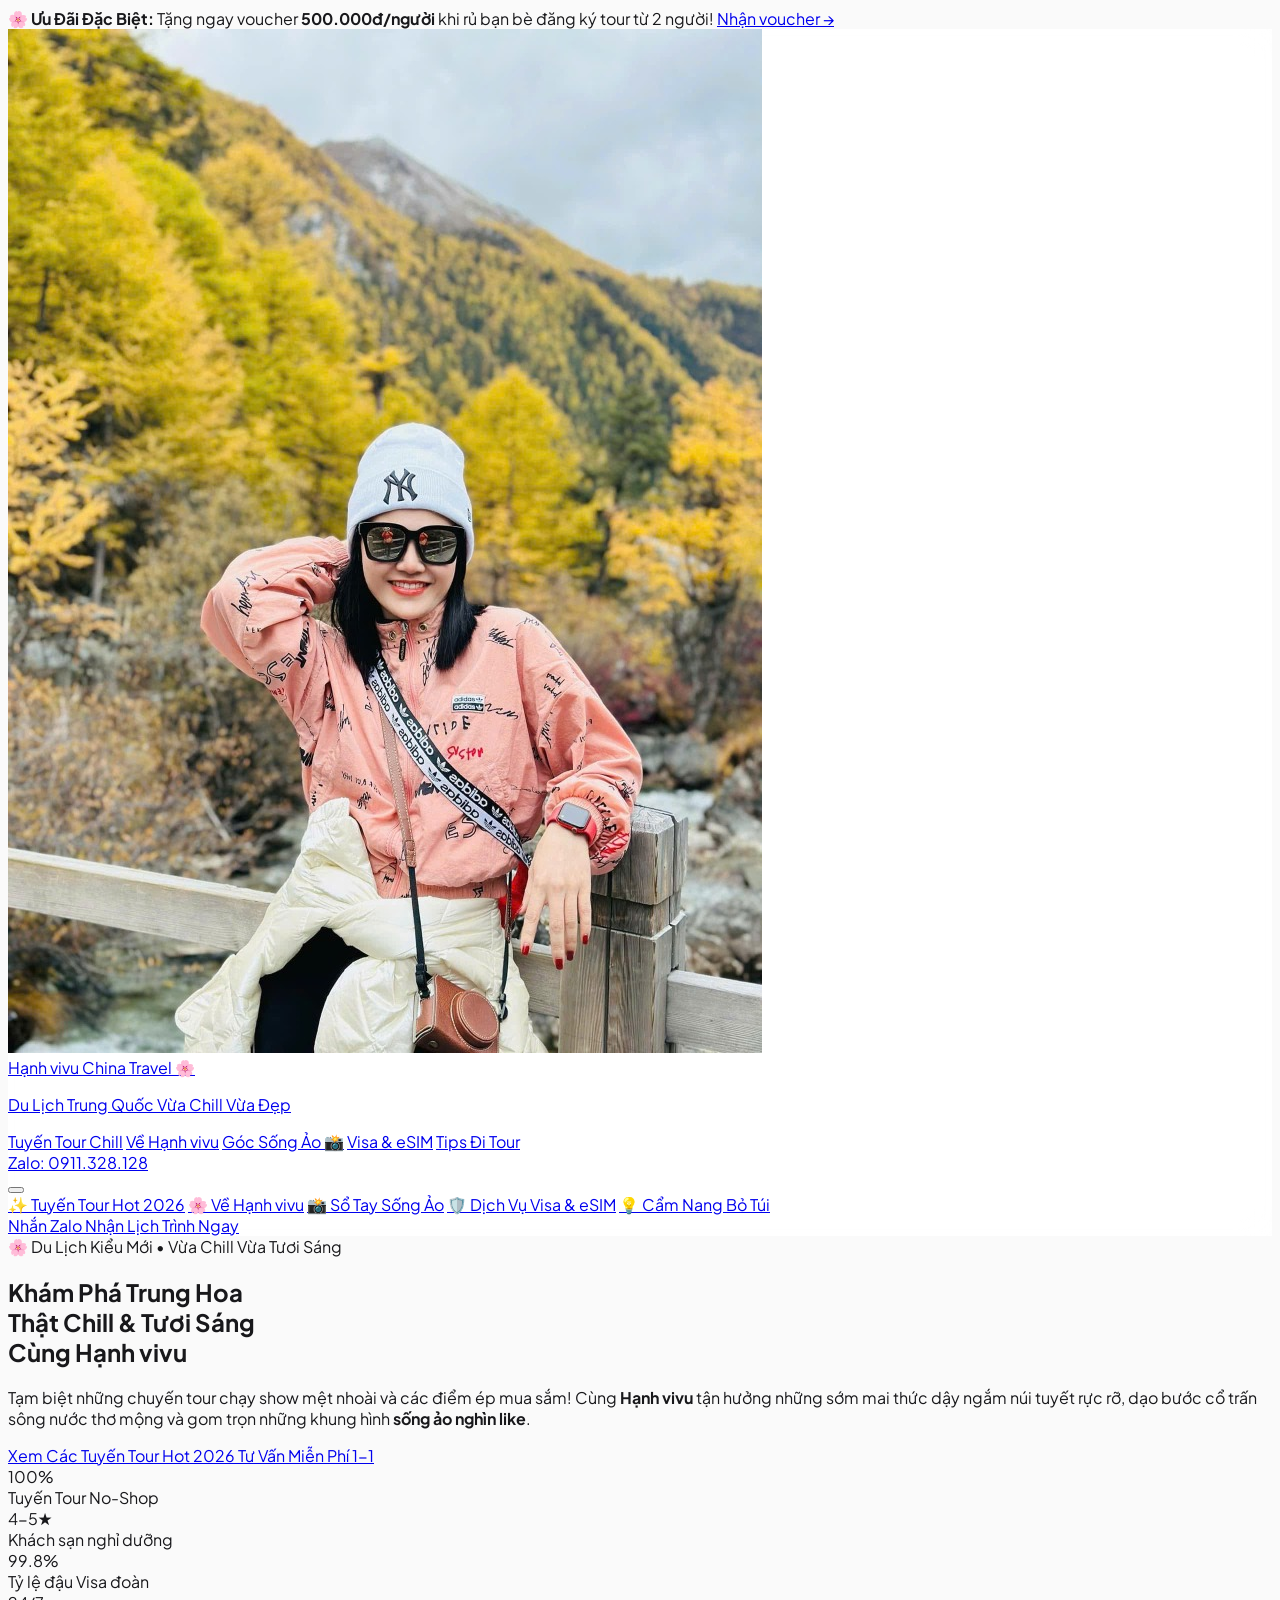
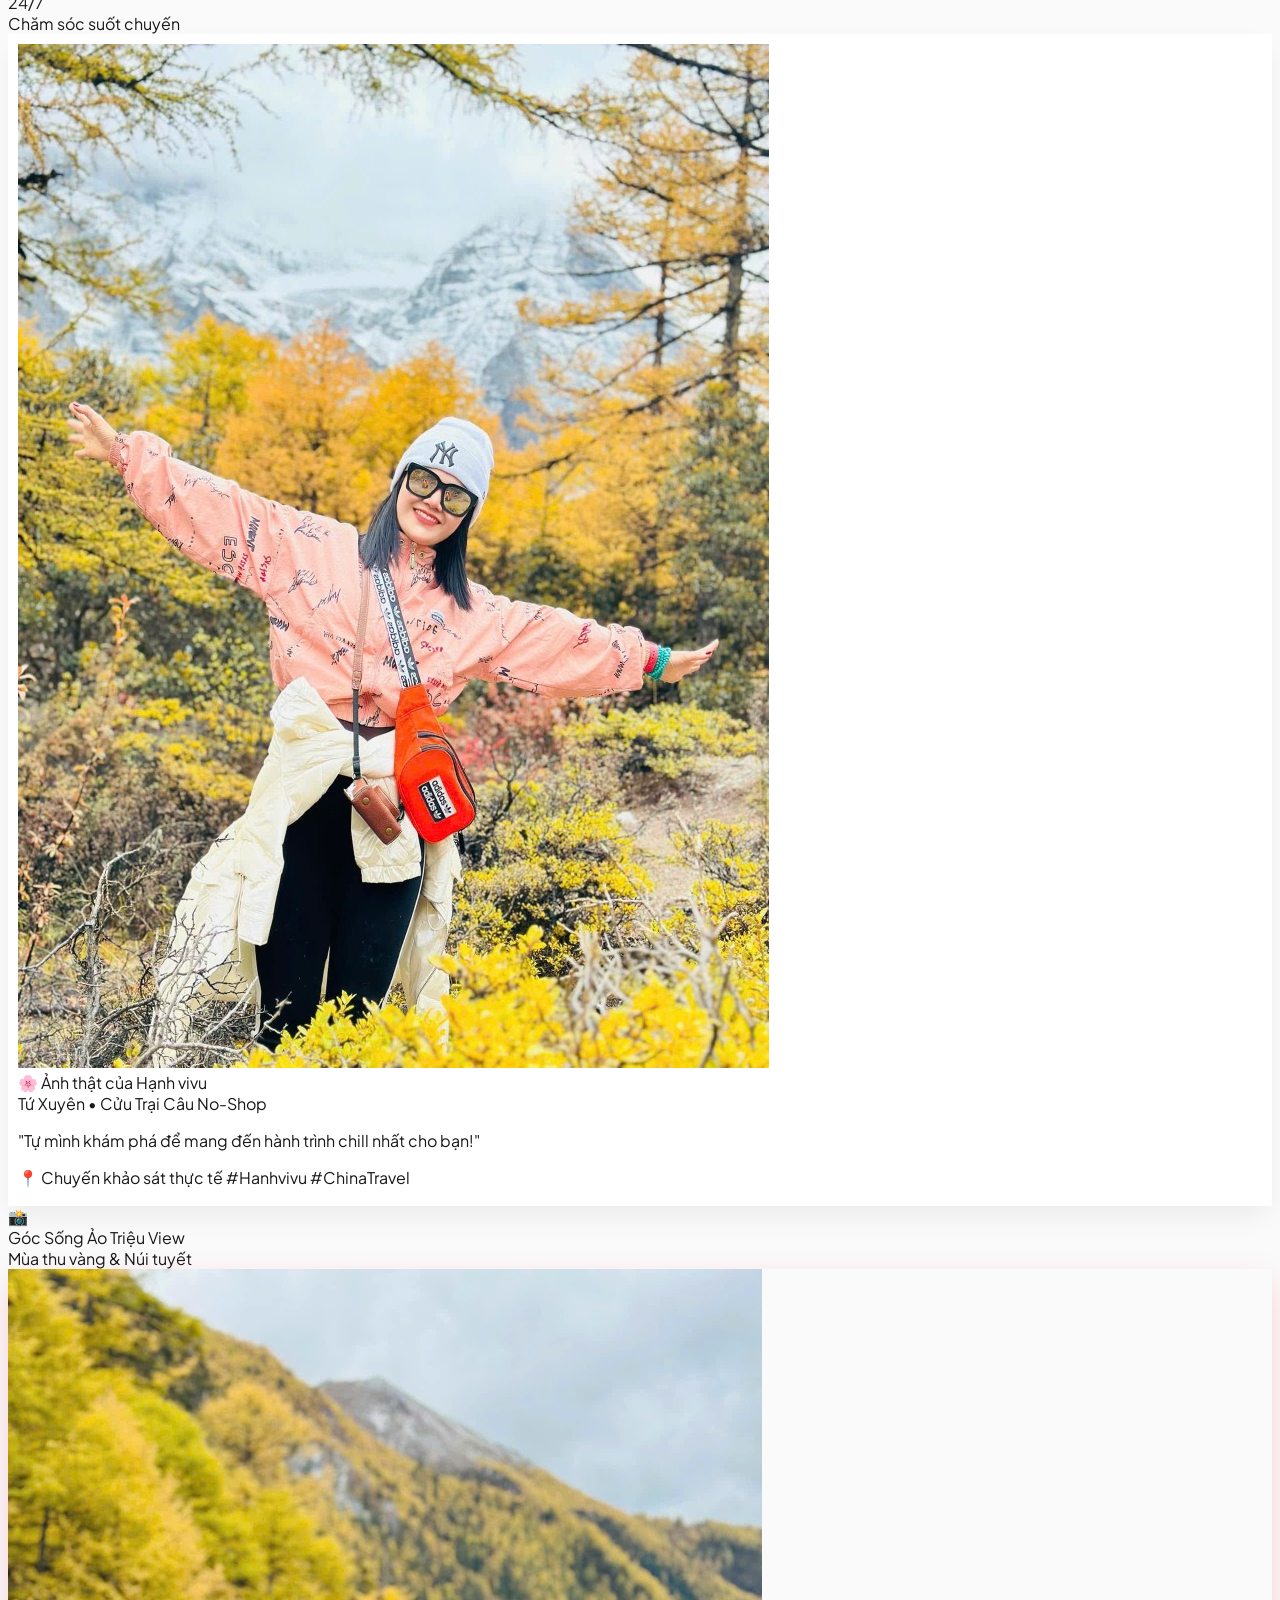
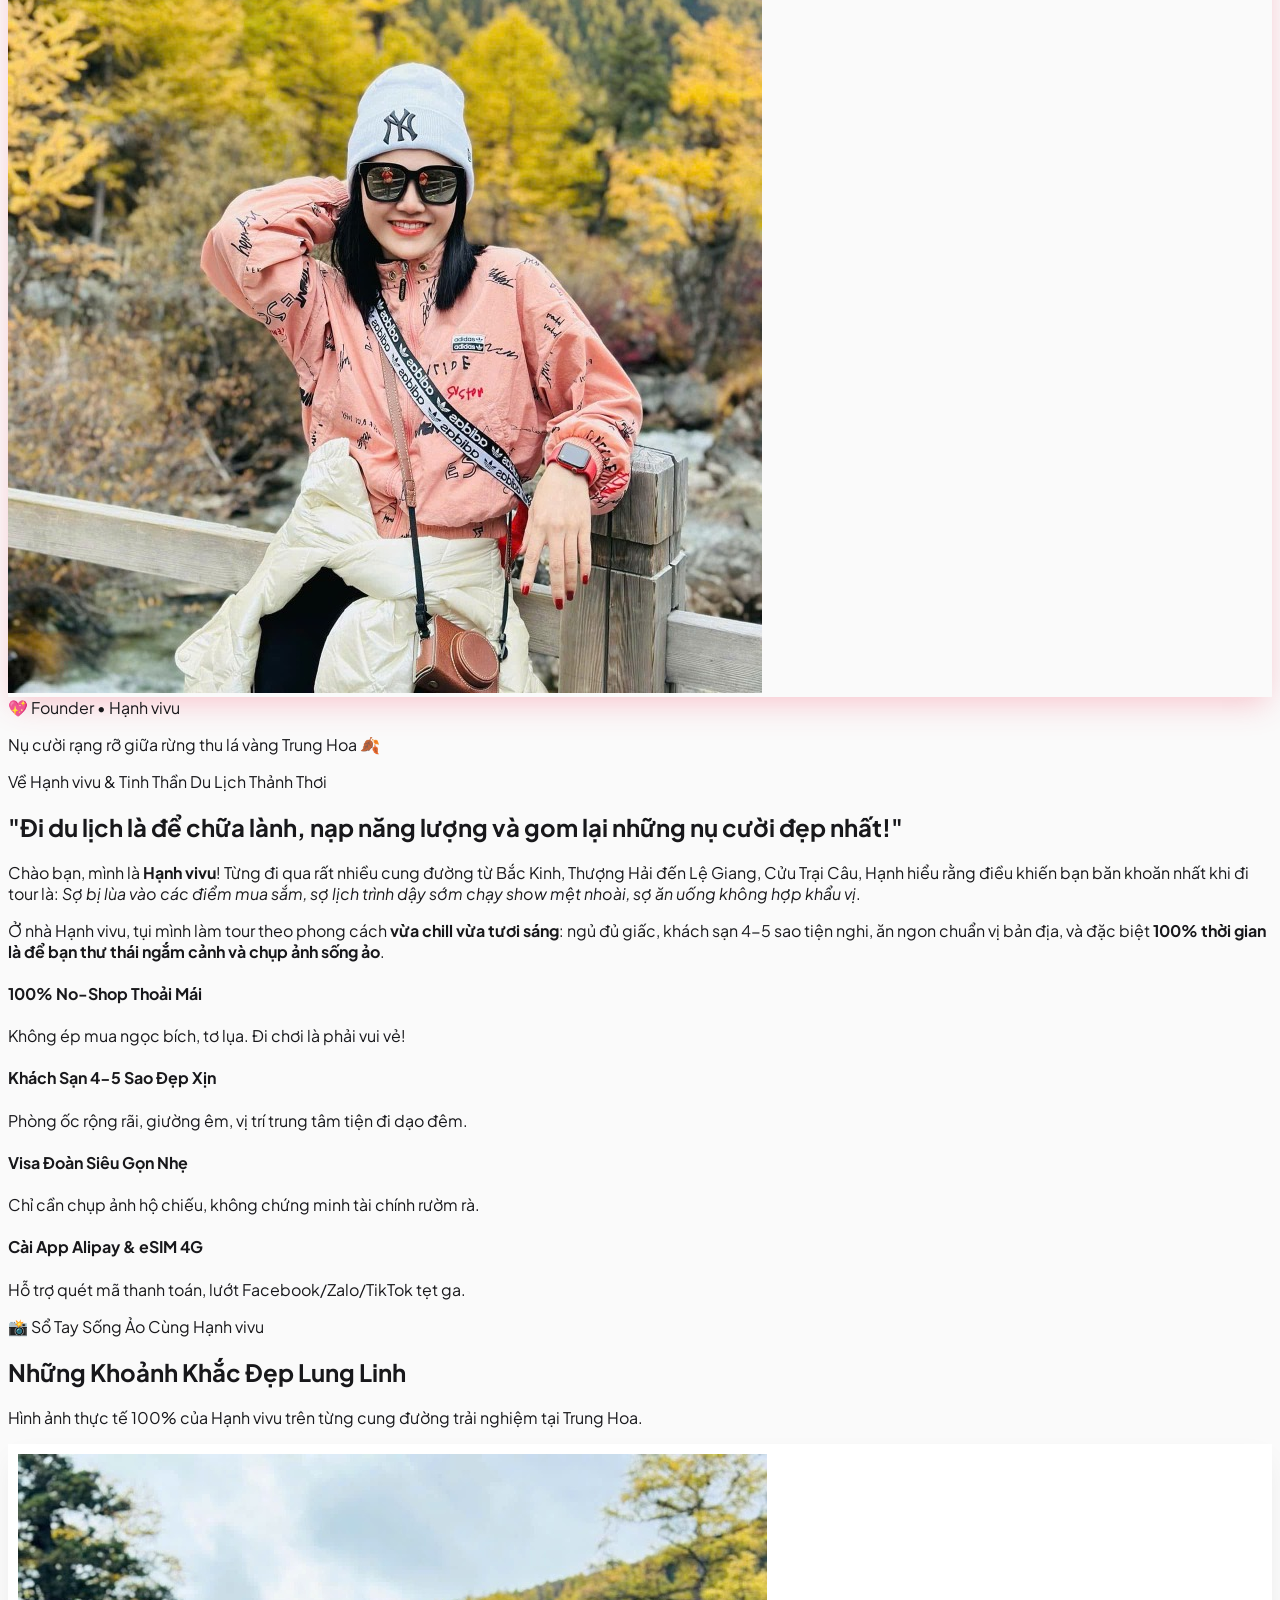
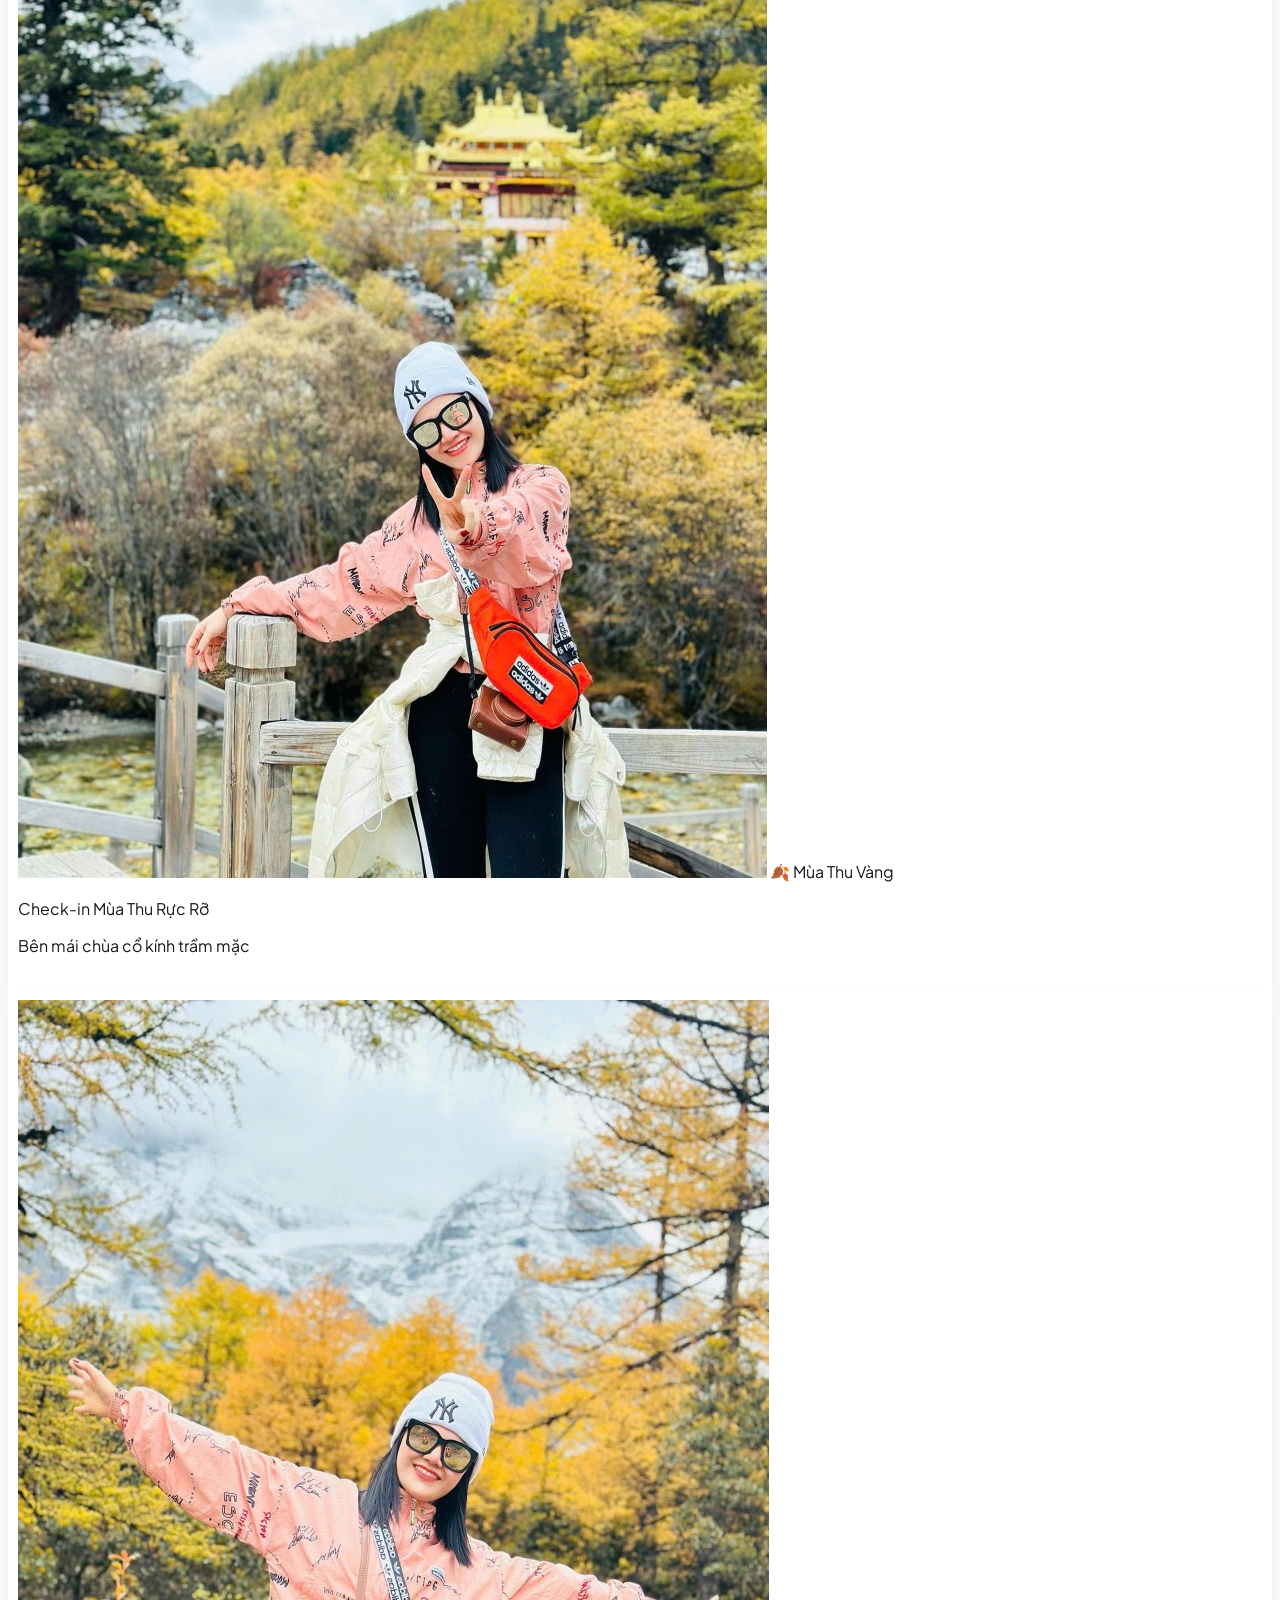
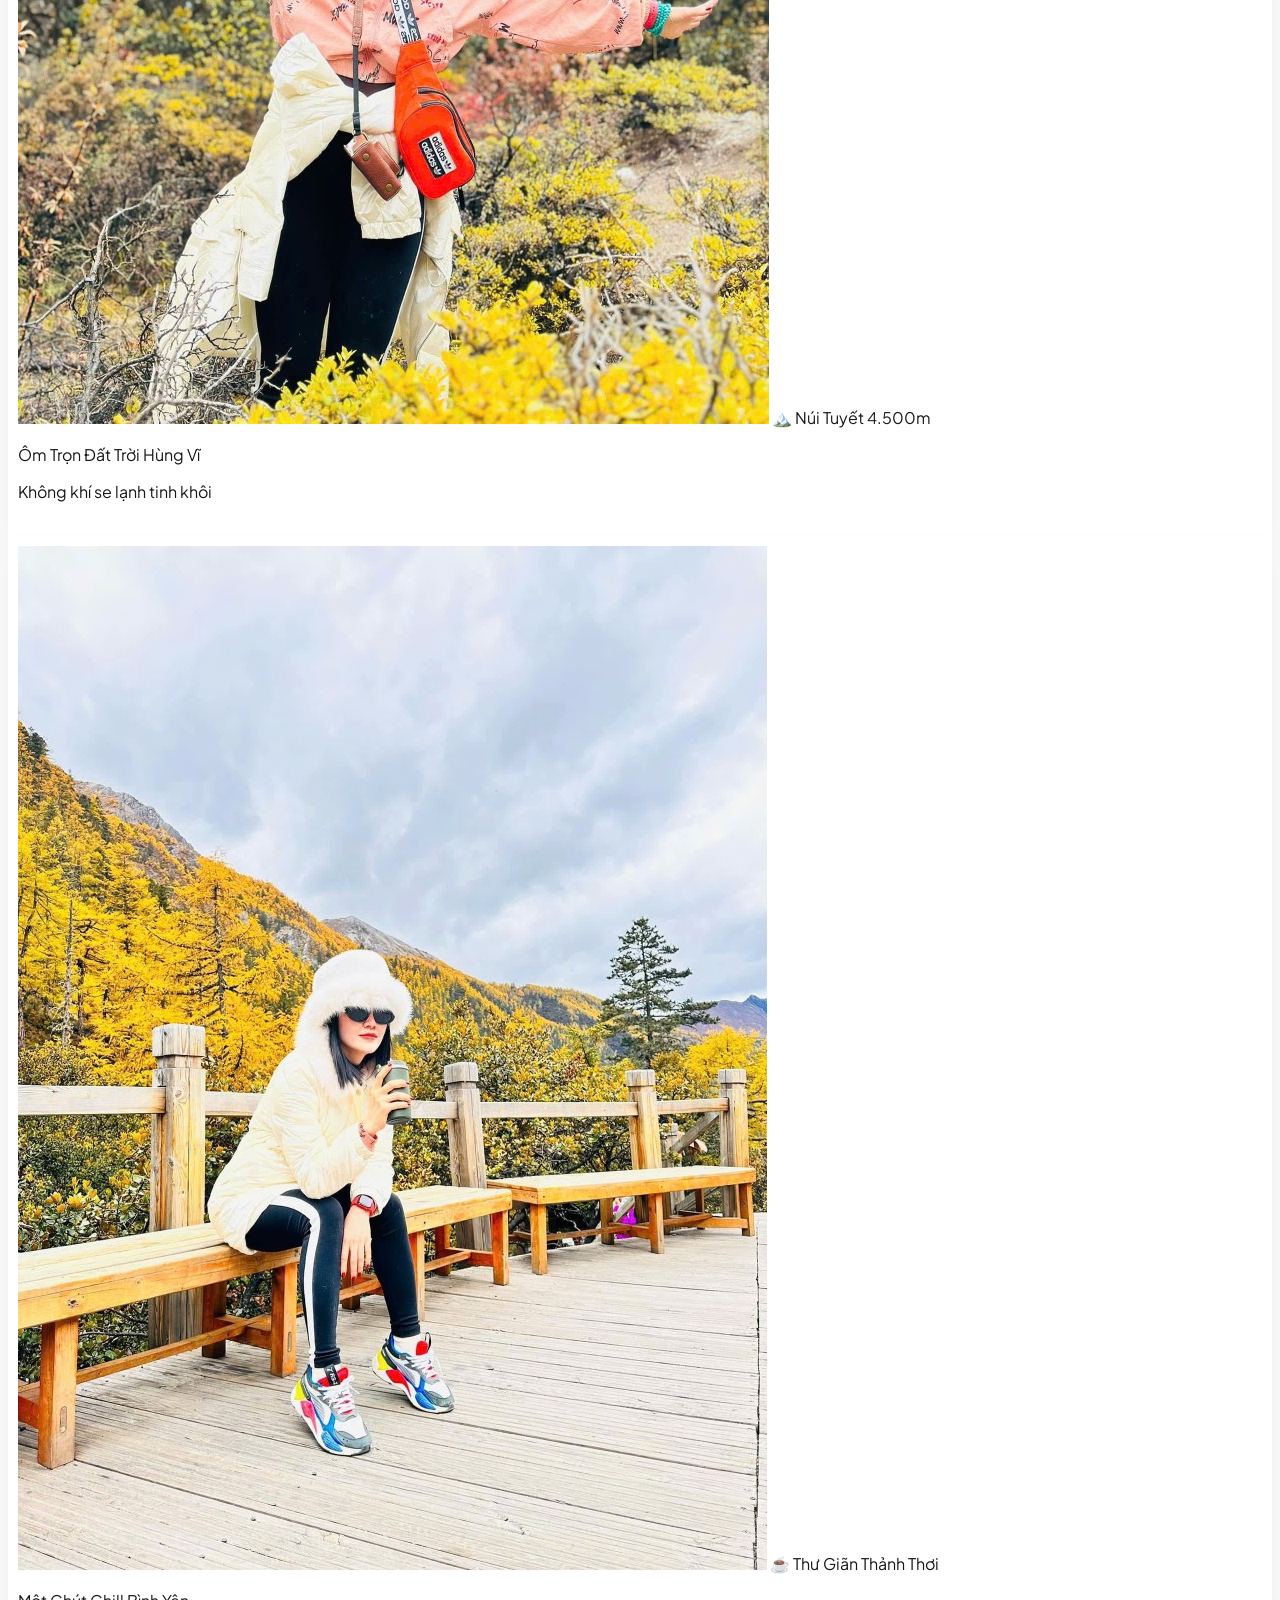
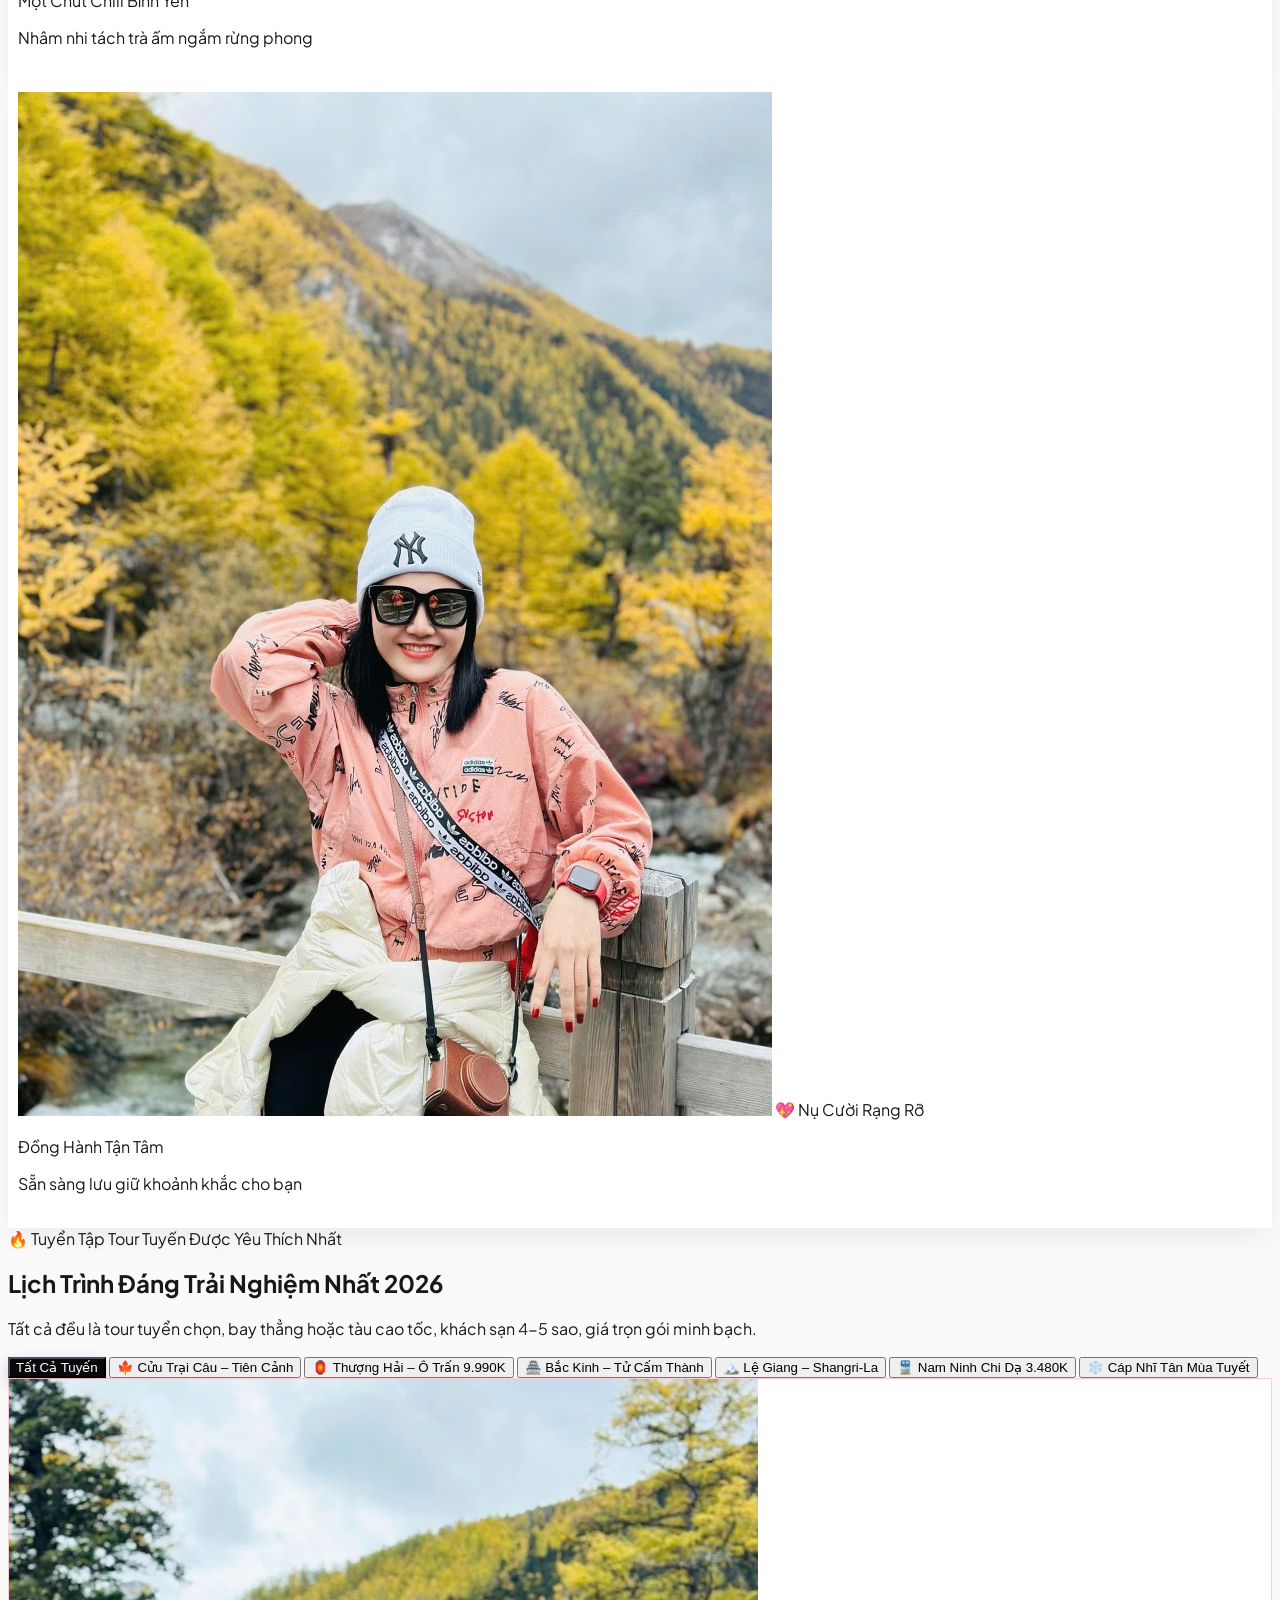
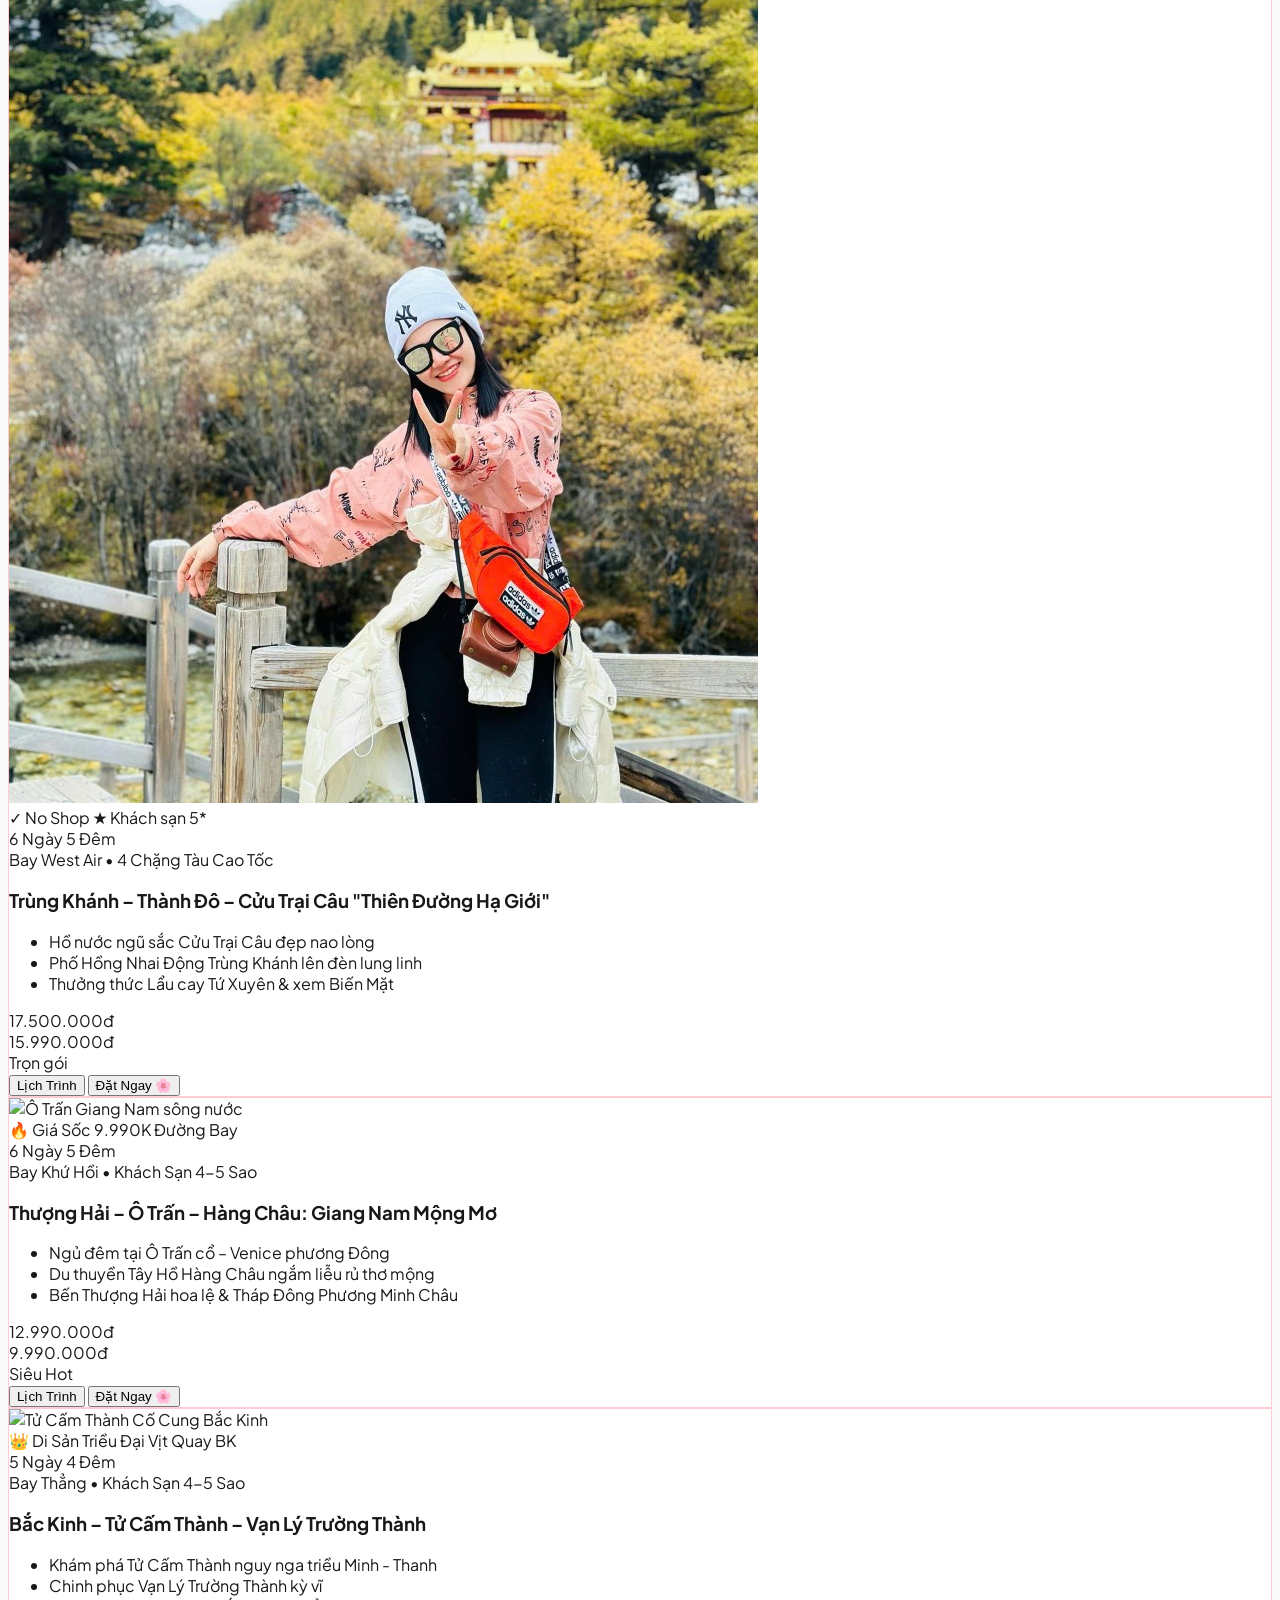
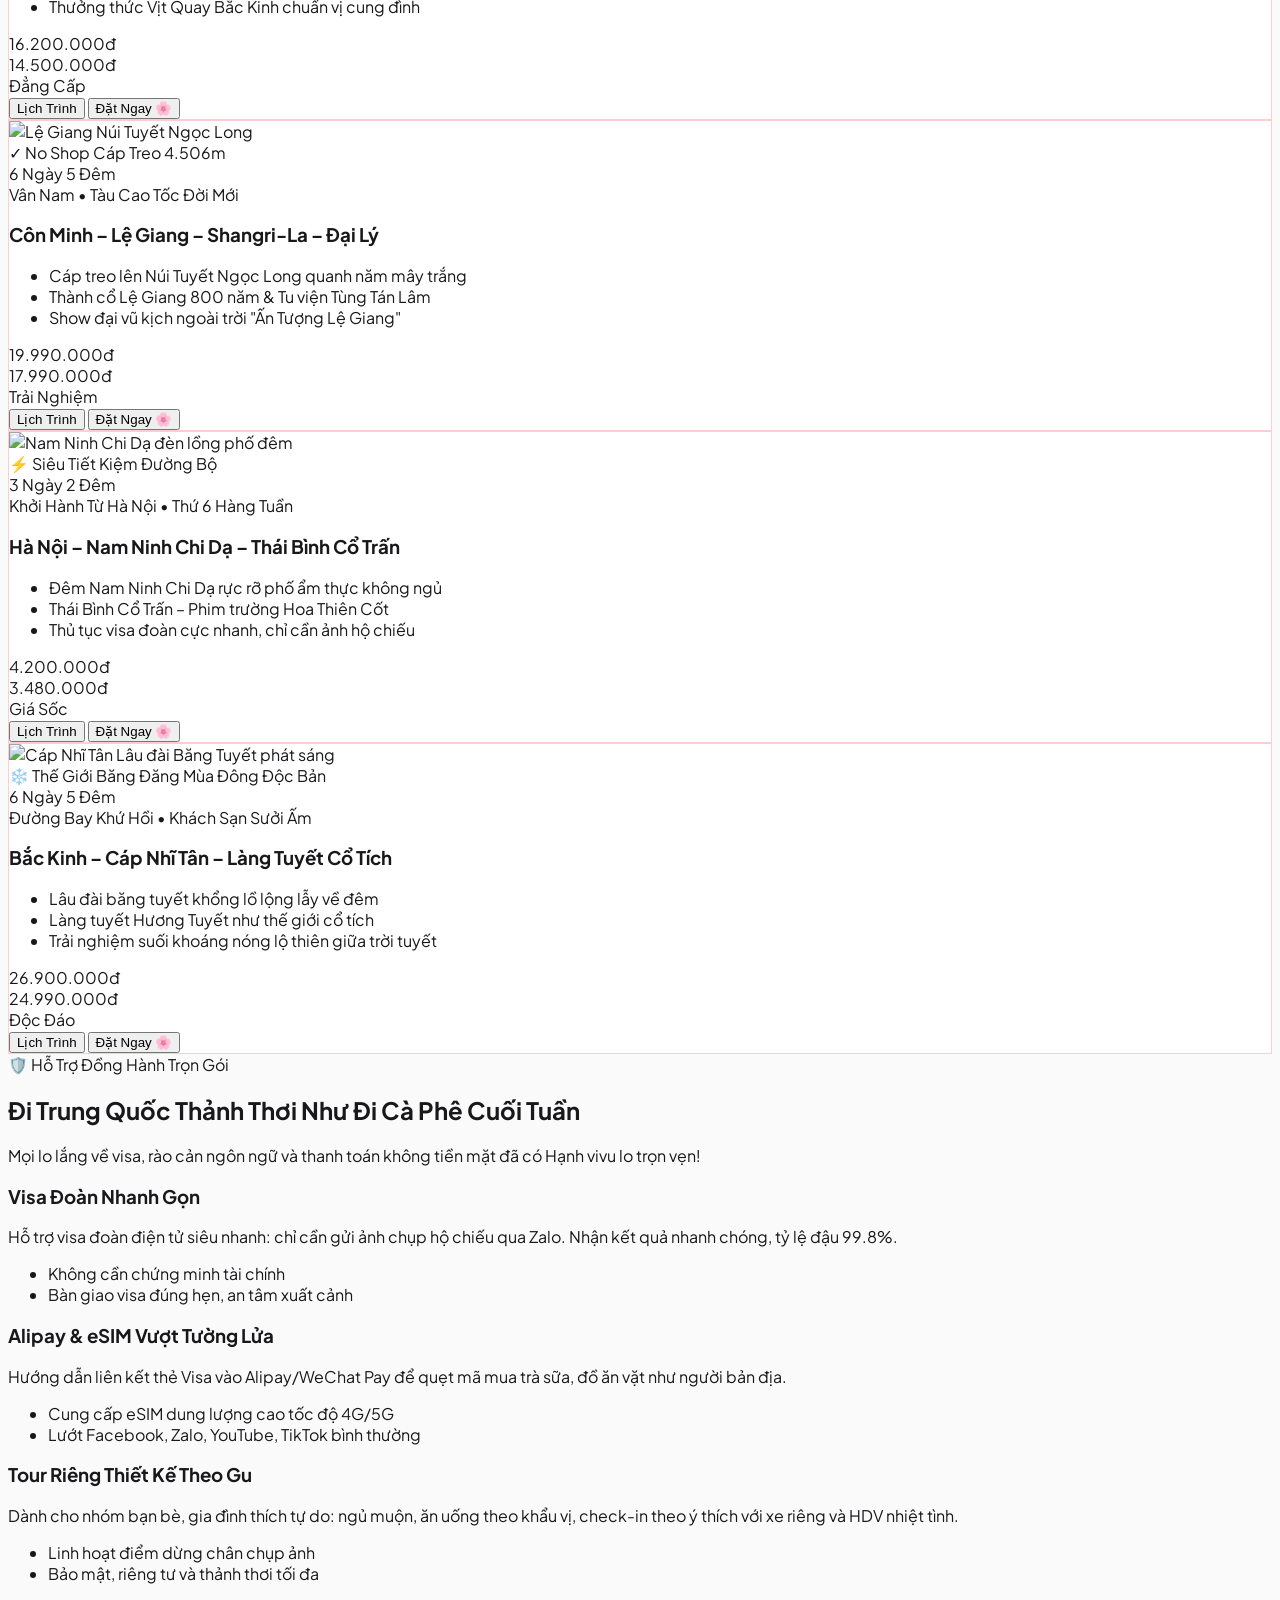
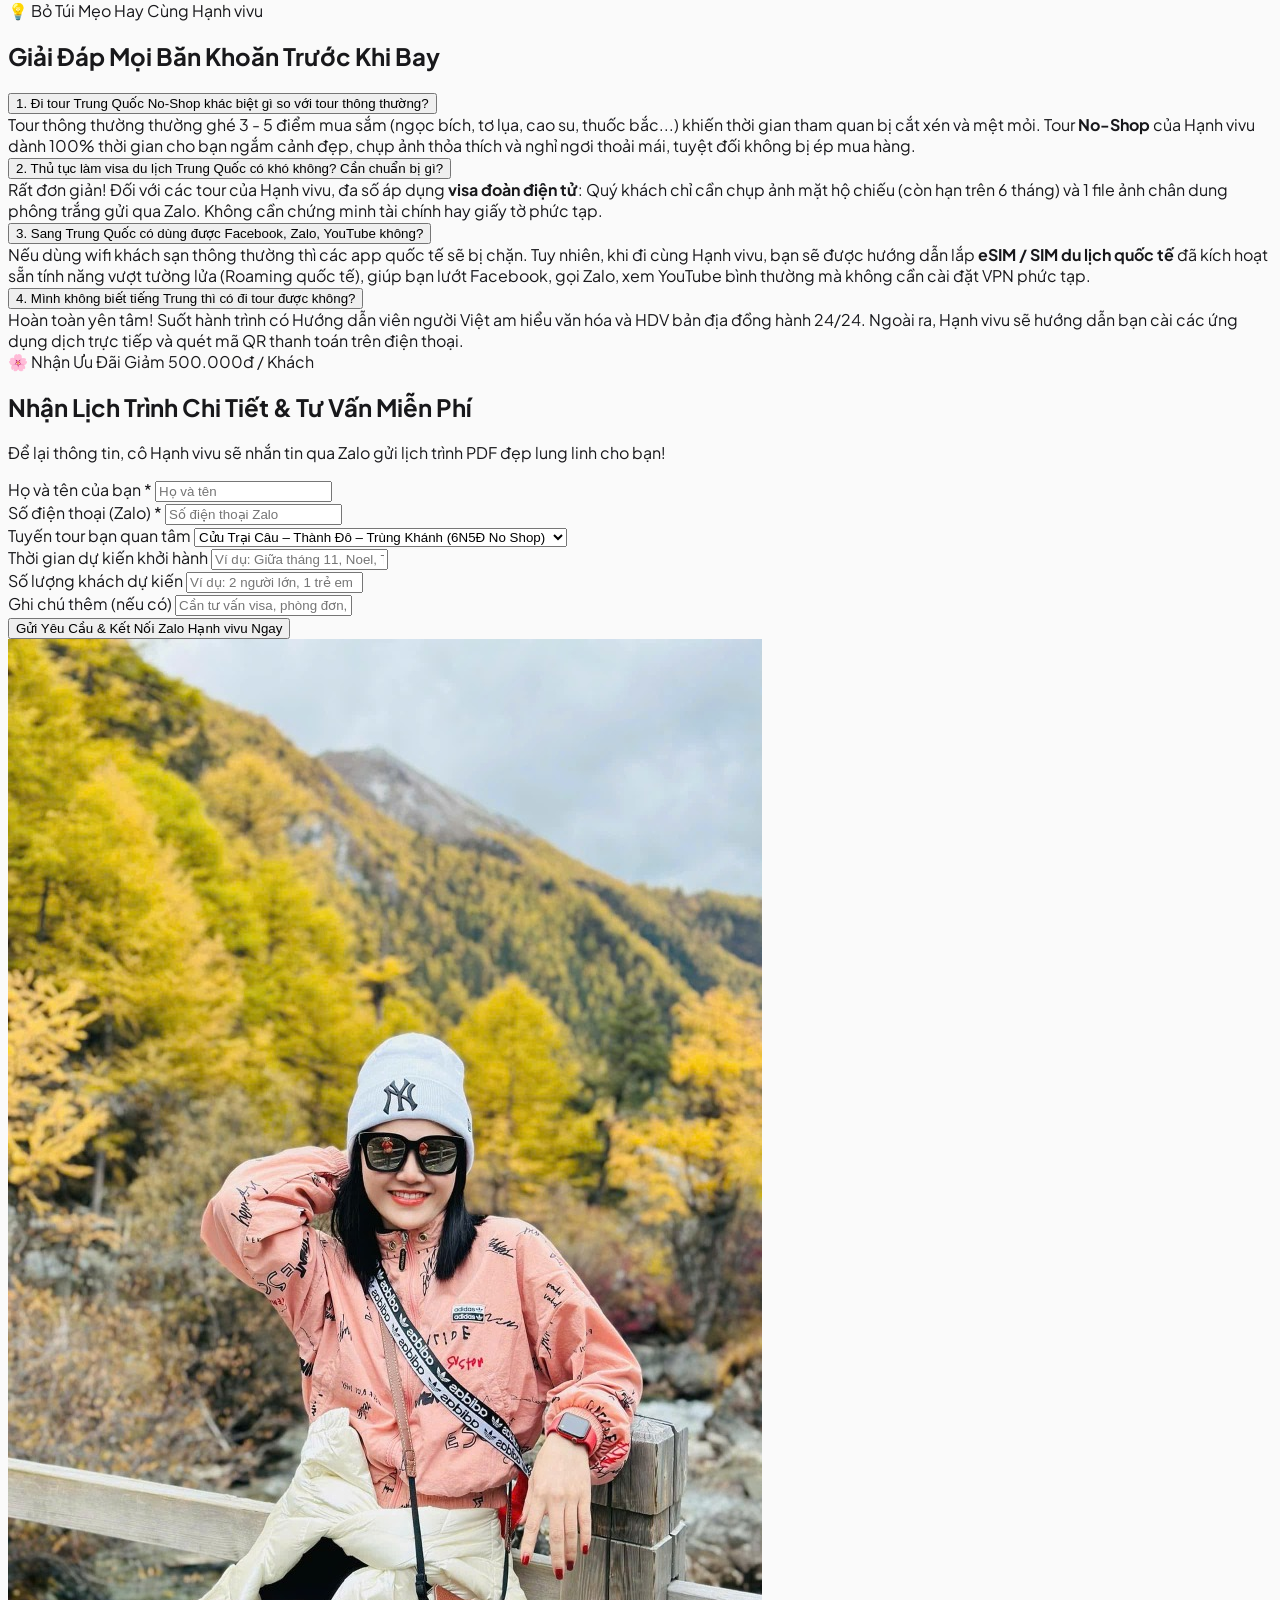
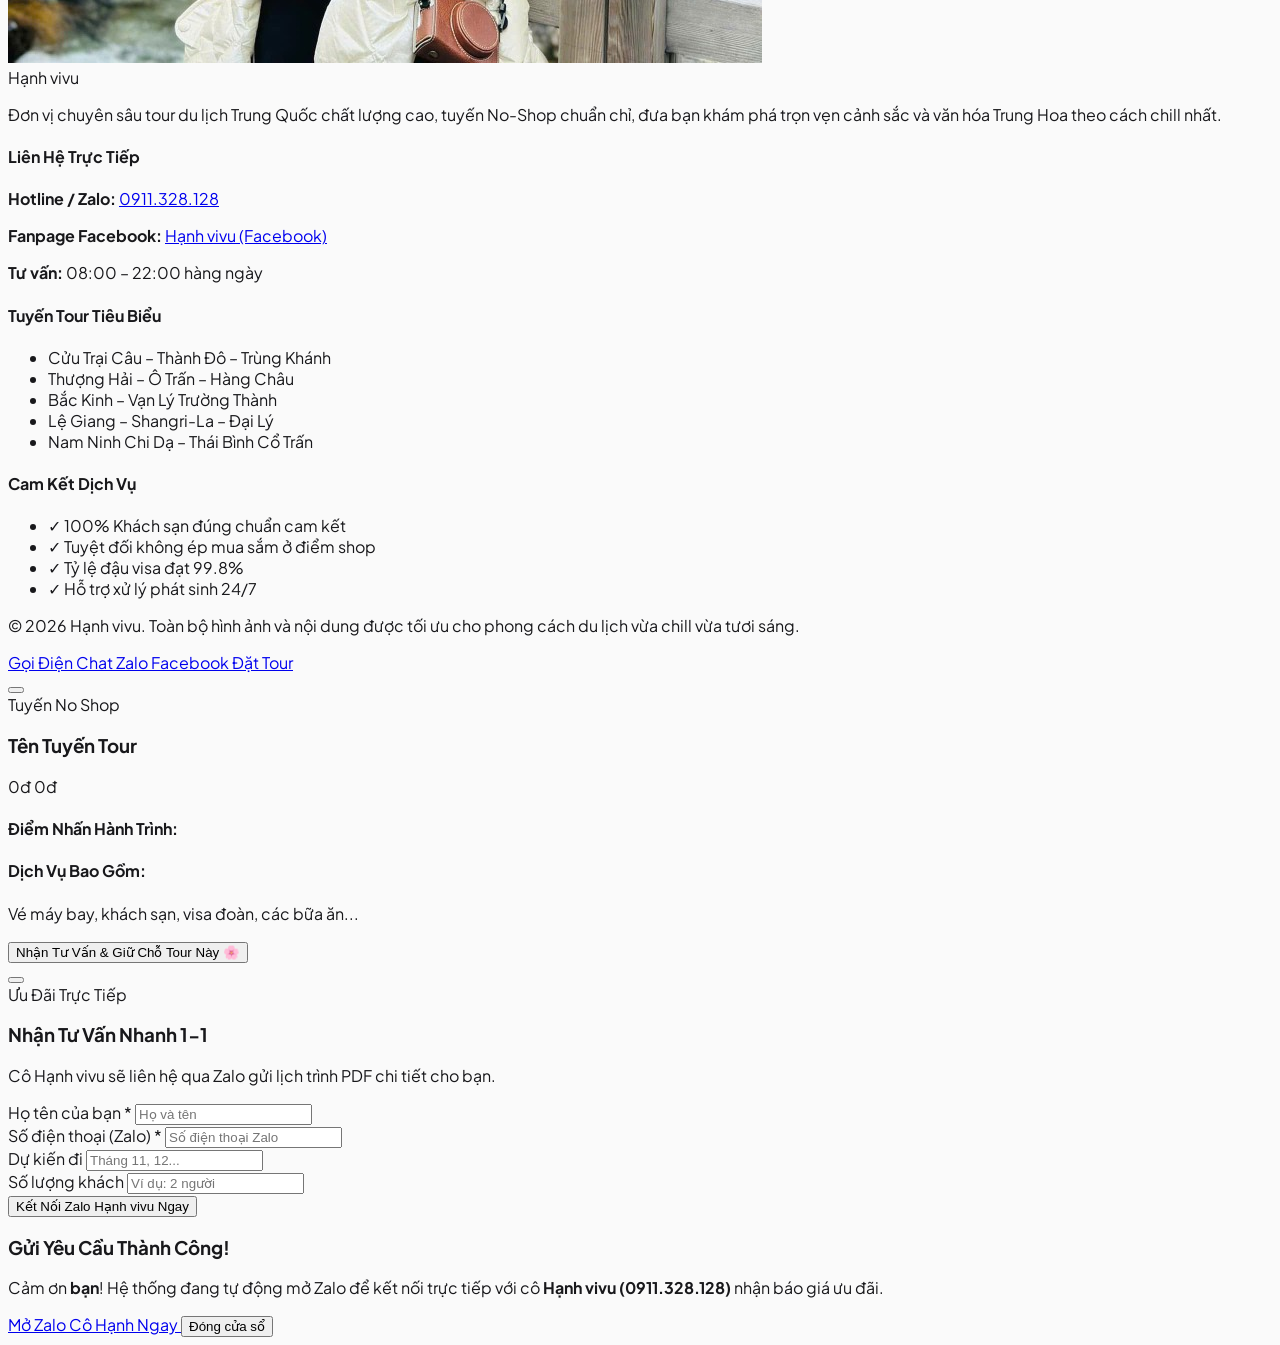
==== commit 677f0373: "Transform theme to Chill & Fresh Black-and-Pink palette matching Hanh vivu personal vibe" ====
--- a/china-travel/index.html
+++ b/china-travel/index.html
@@ -3,13 +3,13 @@
 <head>
   <meta charset="UTF-8">
   <meta name="viewport" content="width=device-width, initial-scale=1.0">
-  <title>Hạnh vivu | Chuyên Gia Du Lịch Trung Quốc - Tour Trọn Gói Cao Cấp & No Shop</title>
-  <meta name="description" content="Chạm vào giấc mơ Trung Hoa diễm lệ cùng Hạnh vivu: Cửu Trại Câu, Thượng Hải - Ô Trấn, Bắc Kinh Cố Cung, Lệ Giang - Shangri-La, Nam Ninh Chi Dạ. Khách sạn 4-5 sao, tuyến No Shop, visa nhanh chóng.">
+  <title>Hạnh vivu | Du Lịch Trung Quốc Thật Chill & Tươi Sáng - Tour Tuyến No Shop</title>
+  <meta name="description" content="Khám phá Trung Hoa theo phong cách thật chill cùng Hạnh vivu: Cửu Trại Câu, Thượng Hải Ô Trấn, Lệ Giang, Bắc Kinh, Nam Ninh. 100% No Shop, chụp ảnh sống ảo triệu view, khách sạn 4-5 sao.">
   
   <!-- Open Graph / Facebook Share -->
   <meta property="og:type" content="website">
-  <meta property="og:title" content="Hạnh vivu - Khám Phá Trung Hoa Diễm Lệ">
-  <meta property="og:description" content="Tour du lịch Trung Quốc trọn gói cao cấp, tuyến No-Shop không ép mua sắm, khách sạn 4-5 sao, hình ảnh thực tế 100% cùng Hạnh vivu.">
+  <meta property="og:title" content="Hạnh vivu - Du Lịch Trung Quốc Thật Chill & Tươi Sáng">
+  <meta property="og:description" content="Tour du lịch Trung Quốc thời thượng, vừa chill vừa tươi sáng, không ép mua sắm, check-in sống ảo cùng Hạnh vivu.">
   <meta property="og:image" content="images/hanh-vivu-avatar.jpg">
 
   <!-- Tailwind CSS CDN -->
@@ -26,26 +26,15 @@
       theme: {
         extend: {
           colors: {
-            oriental: {
-              50: '#fef2f2',
-              100: '#fee2e2',
-              500: '#ef4444',
-              600: '#dc2626',
-              700: '#b91c1c',
-              800: '#991b1b',
-              900: '#7f1d1d',
-              950: '#450a0a',
-            },
-            imperial: {
-              400: '#fbbf24',
-              500: '#f59e0b',
-              600: '#d97706',
-              700: '#b45309',
-            },
-            jade: {
-              500: '#14b8a6',
-              600: '#0d9488',
-              700: '#0f766e',
+            brand: {
+              pink: '#f43f5e',
+              rose: '#e11d48',
+              hot: '#fb7185',
+              soft: '#fff1f5',
+              blush: '#ffe4ed',
+              black: '#09090b',
+              charcoal: '#18181b',
+              dark: '#27272a'
             }
           }
         }
@@ -53,165 +42,182 @@
     }
   </script>
 </head>
-<body class="bg-[#fdfbf7] text-slate-800 antialiased min-h-screen flex flex-col pb-24 md:pb-12">
+<body class="bg-[#fafafa] text-zinc-900 antialiased min-h-screen flex flex-col pb-24 md:pb-12">
 
   <!-- ================= TOP NOTIFICATION BAR ================= -->
-  <div class="bg-oriental-950 text-amber-300 text-xs py-2 px-4 text-center font-medium border-b border-oriental-800/60">
+  <div class="bg-zinc-950 text-white text-xs py-2 px-4 text-center font-medium border-b border-zinc-800">
     <div class="max-w-6xl mx-auto flex items-center justify-center gap-2">
-      <span class="inline-block animate-bounce">🏮</span>
-      <span><strong>Ưu Đãi Mùa Lễ Hội & Mùa Tuyết 2026:</strong> Tặng voucher <strong>500.000đ/khách</strong> khi đăng ký tour Trung Quốc theo nhóm từ 2 người!</span>
-      <a href="#bookingSection" class="underline hover:text-amber-200 ml-1 font-bold">Nhận ngay →</a>
+      <span class="inline-block animate-pulse">🌸</span>
+      <span><strong>Ưu Đãi Đặc Biệt:</strong> Tặng ngay voucher <strong>500.000đ/người</strong> khi rủ bạn bè đăng ký tour từ 2 người!</span>
+      <a href="#bookingSection" class="text-rose-400 underline hover:text-rose-300 ml-1 font-bold">Nhận voucher →</a>
     </div>
   </div>
 
   <!-- ================= HEADER NAVIGATION ================= -->
-  <header class="sticky top-0 z-40 glass-nav border-b border-oriental-100/80 shadow-sm transition-all duration-300">
-    <div class="max-w-6xl mx-auto px-4 py-2.5 flex items-center justify-between">
+  <header class="sticky top-0 z-40 glass-nav border-b border-rose-100 shadow-sm transition-all duration-300">
+    <div class="max-w-6xl mx-auto px-4 py-3 flex items-center justify-between">
       
-      <!-- Logo Brand with Real Avatar -->
+      <!-- Brand Logo with Pink & Black Vibe -->
       <a href="#" class="flex items-center gap-3 group">
         <div class="relative">
-          <div class="w-11 h-11 rounded-full overflow-hidden border-2 border-amber-400 shadow-md group-hover:scale-105 transition">
+          <div class="w-11 h-11 rounded-full overflow-hidden border-2 border-rose-500 shadow-md group-hover:scale-105 transition">
             <img src="images/hanh-vivu-avatar.jpg" alt="Hạnh vivu Avatar" class="w-full h-full object-cover">
           </div>
-          <span class="absolute -bottom-1 -right-1 w-4 h-4 bg-emerald-500 border-2 border-white rounded-full"></span>
+          <span class="absolute -bottom-0.5 -right-0.5 w-3.5 h-3.5 bg-rose-500 border-2 border-white rounded-full"></span>
         </div>
         <div>
-          <div class="text-lg md:text-xl font-extrabold tracking-tight text-oriental-800 flex items-center gap-1.5">
+          <div class="text-lg md:text-xl font-black tracking-tight text-zinc-950 flex items-center gap-1.5">
             <span>Hạnh vivu</span>
-            <span class="text-[10px] px-2 py-0.5 rounded-full bg-amber-100 text-amber-900 border border-amber-300 font-extrabold hidden sm:inline-block">China Travel</span>
-          </div>
-          <p class="text-[10px] text-slate-500 font-medium">Chuyên Gia Du Lịch Trung Quốc • Tour No-Shop</p>
+            <span class="text-[10px] px-2 py-0.5 rounded-full bg-rose-100 text-rose-600 font-extrabold hidden sm:inline-block">China Travel 🌸</span>
+          </div>
+          <p class="text-[10px] text-zinc-500 font-medium">Du Lịch Trung Quốc Vừa Chill Vừa Đẹp</p>
         </div>
       </a>
 
       <!-- Desktop Nav -->
-      <nav class="hidden md:flex items-center gap-6 text-sm font-semibold text-slate-700">
-        <a href="#toursSection" class="hover:text-oriental-700 transition">Tuyến Tour Hot</a>
-        <a href="#aboutSection" class="hover:text-oriental-700 transition">Về Hạnh vivu</a>
-        <a href="#gallerySection" class="hover:text-oriental-700 transition">Khoảnh Khắc Thực Tế</a>
-        <a href="#servicesSection" class="hover:text-oriental-700 transition">Visa & eSIM</a>
-        <a href="#guideSection" class="hover:text-oriental-700 transition">Cẩm Nang A-Z</a>
+      <nav class="hidden md:flex items-center gap-7 text-sm font-bold text-zinc-700">
+        <a href="#toursSection" class="hover:text-rose-600 transition">Tuyến Tour Chill</a>
+        <a href="#aboutSection" class="hover:text-rose-600 transition">Về Hạnh vivu</a>
+        <a href="#gallerySection" class="hover:text-rose-600 transition">Góc Sống Ảo 📸</a>
+        <a href="#servicesSection" class="hover:text-rose-600 transition">Visa & eSIM</a>
+        <a href="#guideSection" class="hover:text-rose-600 transition">Tips Đi Tour</a>
       </nav>
 
       <!-- CTA Buttons Desktop -->
       <div class="hidden sm:flex items-center gap-3">
         <a href="https://www.facebook.com/profile.php?id=61557176072493" target="_blank" rel="noopener noreferrer" 
-           class="p-2 rounded-xl text-blue-600 bg-blue-50 hover:bg-blue-100 transition" title="Fanpage Facebook Hạnh vivu">
-          <i data-lucide="facebook" class="w-5 h-5"></i>
+           class="p-2.5 rounded-full text-zinc-700 bg-rose-50 hover:bg-rose-100 hover:text-rose-600 transition" title="Fanpage Facebook Hạnh vivu">
+          <i data-lucide="facebook" class="w-4 h-4"></i>
         </a>
         <a href="https://zalo.me/0911328128" target="_blank" rel="noopener noreferrer"
-           class="px-4 py-2 rounded-xl bg-oriental-700 hover:bg-oriental-800 text-white font-bold text-xs md:text-sm shadow-md hover:shadow-lg transition flex items-center gap-1.5">
-          <i data-lucide="phone-call" class="w-4 h-4 text-amber-300"></i>
-          <span>0911.328.128</span>
+           class="px-5 py-2.5 rounded-full bg-zinc-950 hover:bg-rose-600 text-white font-extrabold text-xs md:text-sm shadow-md transition flex items-center gap-2 group">
+          <span class="w-2 h-2 rounded-full bg-rose-400 group-hover:bg-white animate-pulse"></span>
+          <span>Zalo: 0911.328.128</span>
         </a>
       </div>
 
       <!-- Mobile Menu Button -->
-      <button id="mobileMenuBtn" type="button" class="md:hidden p-2 rounded-xl text-slate-700 hover:bg-oriental-50 focus:outline-none" aria-label="Menu">
+      <button id="mobileMenuBtn" type="button" class="md:hidden p-2 rounded-xl text-zinc-800 hover:bg-rose-50 focus:outline-none" aria-label="Menu">
         <i data-lucide="menu" class="w-6 h-6"></i>
       </button>
     </div>
 
     <!-- Mobile Dropdown Menu -->
-    <div id="mobileMenu" class="hidden md:hidden bg-[#fdfbf7] border-b border-oriental-100 px-4 py-4 space-y-3 animate-fadeIn">
-      <a href="#toursSection" class="block py-2 text-sm font-bold text-slate-700 hover:text-oriental-700 border-b border-slate-100">🔥 Tuyến Tour Nổi Bật</a>
-      <a href="#aboutSection" class="block py-2 text-sm font-bold text-slate-700 hover:text-oriental-700 border-b border-slate-100">✨ Về Hạnh vivu</a>
-      <a href="#gallerySection" class="block py-2 text-sm font-bold text-slate-700 hover:text-oriental-700 border-b border-slate-100">📸 Hình Ảnh Thực Tế</a>
-      <a href="#servicesSection" class="block py-2 text-sm font-bold text-slate-700 hover:text-oriental-700 border-b border-slate-100">🛡️ Dịch Vụ Visa & eSIM</a>
-      <a href="#guideSection" class="block py-2 text-sm font-bold text-slate-700 hover:text-oriental-700 border-b border-slate-100">💡 Cẩm Nang Alipay & Tự Túc</a>
+    <div id="mobileMenu" class="hidden md:hidden bg-white border-b border-rose-100 px-4 py-4 space-y-3 shadow-lg">
+      <a href="#toursSection" class="block py-2 text-sm font-bold text-zinc-800 hover:text-rose-600 border-b border-rose-50">✨ Tuyến Tour Hot 2026</a>
+      <a href="#aboutSection" class="block py-2 text-sm font-bold text-zinc-800 hover:text-rose-600 border-b border-rose-50">🌸 Về Hạnh vivu</a>
+      <a href="#gallerySection" class="block py-2 text-sm font-bold text-zinc-800 hover:text-rose-600 border-b border-rose-50">📸 Sổ Tay Sống Ảo</a>
+      <a href="#servicesSection" class="block py-2 text-sm font-bold text-zinc-800 hover:text-rose-600 border-b border-rose-50">🛡️ Dịch Vụ Visa & eSIM</a>
+      <a href="#guideSection" class="block py-2 text-sm font-bold text-zinc-800 hover:text-rose-600 border-b border-rose-50">💡 Cẩm Nang Bỏ Túi</a>
       <div class="pt-2 flex items-center gap-2">
-        <a href="https://zalo.me/0911328128" target="_blank" class="w-full text-center py-2.5 rounded-xl bg-oriental-700 text-white font-bold text-sm shadow">
-          Chat Zalo Tư Vấn Ngay
+        <a href="https://zalo.me/0911328128" target="_blank" class="w-full text-center py-3 rounded-full bg-rose-500 hover:bg-rose-600 text-white font-extrabold text-sm shadow-md">
+          Nhắn Zalo Nhận Lịch Trình Ngay
         </a>
       </div>
     </div>
   </header>
 
-  <!-- ================= HERO SECTION WITH REAL PHOTO SHOWCASE ================= -->
-  <section class="relative bg-oriental-gradient text-white overflow-hidden py-14 md:py-20">
-    <div class="absolute inset-0 opacity-15 bg-[radial-gradient(#f59e0b_1px,transparent_1px)] [background-size:24px_24px]"></div>
-    <div class="absolute -right-24 -bottom-24 w-96 h-96 bg-amber-500/20 rounded-full blur-3xl pointer-events-none"></div>
-    <div class="absolute -left-24 top-0 w-96 h-96 bg-red-600/30 rounded-full blur-3xl pointer-events-none"></div>
+  <!-- ================= HERO SECTION (CHILL, BRIGHT, PINK & BLACK) ================= -->
+  <section class="relative bg-gradient-to-b from-rose-100/70 via-pink-50/40 to-white overflow-hidden py-14 md:py-20">
+    <!-- Playful Background Blobs -->
+    <div class="absolute -top-20 -left-20 w-80 h-80 bg-rose-200/50 rounded-full blur-3xl pointer-events-none"></div>
+    <div class="absolute top-1/2 -right-20 w-96 h-96 bg-pink-300/30 rounded-full blur-3xl pointer-events-none"></div>
 
     <div class="relative max-w-6xl mx-auto px-4 grid grid-cols-1 lg:grid-cols-12 gap-10 items-center">
       
-      <!-- Hero Left -->
+      <!-- Hero Left: Content -->
       <div class="lg:col-span-7 space-y-6 text-center lg:text-left">
-        <div class="inline-flex items-center gap-2 px-3.5 py-1.5 rounded-full bg-white/10 backdrop-blur-md border border-white/20 text-amber-300 text-xs font-bold uppercase tracking-wider">
-          <i data-lucide="sparkles" class="w-3.5 h-3.5 text-amber-400"></i>
-          <span>Hình Ảnh Thực Tế 100% • Tour No-Shop Cao Cấp</span>
-        </div>
-
-        <h1 class="text-3xl sm:text-4xl md:text-5xl lg:text-6xl font-black leading-tight tracking-tight">
-          Chạm Vào Giấc Mơ <br>
-          <span class="text-gold-gradient">Trung Hoa Diễm Lệ</span> <br>
+        <div class="inline-flex items-center gap-2 px-4 py-1.5 rounded-full bg-white border border-rose-200 shadow-sm text-xs font-black text-rose-600">
+          <span>🌸</span>
+          <span class="tracking-wide uppercase">Du Lịch Kiểu Mới • Vừa Chill Vừa Tươi Sáng</span>
+        </div>
+
+        <h1 class="text-3xl sm:text-4xl md:text-5xl lg:text-6xl font-black text-zinc-950 leading-tight tracking-tight">
+          Khám Phá Trung Hoa <br>
+          <span class="text-rose-500 underline decoration-rose-300 decoration-wavy decoration-2">Thật Chill & Tươi Sáng</span> <br>
           Cùng Hạnh vivu
         </h1>
 
-        <p class="text-sm md:text-base text-slate-200 max-w-xl mx-auto lg:mx-0 leading-relaxed font-normal">
-          Tận hưởng vẻ đẹp tiên cảnh của <strong>Cửu Trại Câu</strong>, sự tráng lệ của <strong>Cố Cung Bắc Kinh</strong>, nét thơ mộng <strong>Ô Trấn Giang Nam</strong> hay mùa đông tuyết trắng <strong>Cáp Nhĩ Tân</strong>. Lịch trình nghỉ dưỡng cao cấp <strong>No Shop</strong>, khách sạn 4-5 sao và đồng hành tận tâm từ Hạnh vivu!
+        <p class="text-sm md:text-base text-zinc-600 max-w-xl mx-auto lg:mx-0 leading-relaxed font-normal">
+          Tạm biệt những chuyến tour chạy show mệt nhoài và các điểm ép mua sắm! Cùng <strong>Hạnh vivu</strong> tận hưởng những sớm mai thức dậy ngắm núi tuyết rực rỡ, dạo bước cổ trấn sông nước thơ mộng và gom trọn những khung hình <strong>sống ảo nghìn like</strong>.
         </p>
 
         <!-- CTA Buttons -->
         <div class="flex flex-col sm:flex-row items-center justify-center lg:justify-start gap-3.5 pt-2">
           <a href="#toursSection" 
-             class="w-full sm:w-auto px-7 py-3.5 rounded-2xl bg-gold-gradient text-slate-950 font-extrabold text-sm shadow-xl hover:opacity-95 transition flex items-center justify-center gap-2 pulse-cta">
-            <i data-lucide="compass" class="w-4 h-4 text-slate-950"></i>
-            <span>Khám Phá Tuyến Tour Hot 2026</span>
+             class="w-full sm:w-auto px-8 py-4 rounded-full bg-zinc-950 hover:bg-rose-600 text-white font-extrabold text-sm shadow-xl transition flex items-center justify-center gap-2 group">
+            <i data-lucide="compass" class="w-4 h-4 text-rose-400 group-hover:text-white transition"></i>
+            <span>Xem Các Tuyến Tour Hot 2026</span>
           </a>
           <a href="#bookingSection" 
-             class="w-full sm:w-auto px-7 py-3.5 rounded-2xl bg-white/10 hover:bg-white/20 border border-white/30 text-white font-bold text-sm backdrop-blur-sm transition flex items-center justify-center gap-2">
-            <i data-lucide="message-circle" class="w-4 h-4 text-amber-300"></i>
+             class="w-full sm:w-auto px-8 py-4 rounded-full bg-rose-500 hover:bg-rose-600 text-white font-extrabold text-sm shadow-lg shadow-rose-500/30 transition flex items-center justify-center gap-2 pulse-pink-btn">
+            <i data-lucide="message-circle" class="w-4 h-4"></i>
             <span>Tư Vấn Miễn Phí 1-1</span>
           </a>
         </div>
 
-        <!-- Trust Badges -->
-        <div class="pt-6 border-t border-white/15 grid grid-cols-2 sm:grid-cols-4 gap-4 text-left">
+        <!-- 4 Quick Highlights -->
+        <div class="pt-6 border-t border-rose-100 grid grid-cols-2 sm:grid-cols-4 gap-4 text-left">
           <div class="space-y-0.5">
-            <div class="text-2xl font-black text-amber-300">5.000+</div>
-            <div class="text-[11px] text-slate-300 font-medium">Khách hàng tin chọn</div>
+            <div class="text-2xl font-black text-zinc-950">100%</div>
+            <div class="text-[11px] text-zinc-500 font-semibold">Tuyến Tour No-Shop</div>
           </div>
           <div class="space-y-0.5">
-            <div class="text-2xl font-black text-amber-300">99.8%</div>
-            <div class="text-[11px] text-slate-300 font-medium">Tỷ lệ đậu Visa</div>
+            <div class="text-2xl font-black text-rose-500">4-5★</div>
+            <div class="text-[11px] text-zinc-500 font-semibold">Khách sạn nghỉ dưỡng</div>
           </div>
           <div class="space-y-0.5">
-            <div class="text-2xl font-black text-amber-300">100%</div>
-            <div class="text-[11px] text-slate-300 font-medium">KS 4-5* chuẩn chỉ</div>
+            <div class="text-2xl font-black text-zinc-950">99.8%</div>
+            <div class="text-[11px] text-zinc-500 font-semibold">Tỷ lệ đậu Visa đoàn</div>
           </div>
           <div class="space-y-0.5">
-            <div class="text-2xl font-black text-amber-300">24/7</div>
-            <div class="text-[11px] text-slate-300 font-medium">Hỗ trợ suốt hành trình</div>
-          </div>
-        </div>
-      </div>
-
-      <!-- Hero Right: Real Hạnh vivu Travel Photo Showcase -->
+            <div class="text-2xl font-black text-rose-500">24/7</div>
+            <div class="text-[11px] text-zinc-500 font-semibold">Chăm sóc suốt chuyến</div>
+          </div>
+        </div>
+      </div>
+
+      <!-- Hero Right: Chic Polaroid Showcase Card -->
       <div class="lg:col-span-5 relative">
-        <div class="relative mx-auto max-w-sm rounded-3xl overflow-hidden shadow-2xl border-4 border-amber-400/40 lantern-glow">
-          <img src="images/hanh-vivu-hero.jpg" 
-               alt="Hạnh vivu thực tế tại núi tuyết và rừng thu Trung Quốc" 
-               class="w-full h-[460px] object-cover hover:scale-105 transition duration-700">
-          
-          <div class="absolute inset-0 bg-gradient-to-t from-slate-950 via-slate-950/20 to-transparent"></div>
-          
-          <div class="absolute top-4 left-4">
-            <span class="px-3 py-1 rounded-full bg-oriental-700/90 text-amber-300 border border-amber-400/60 text-[11px] font-extrabold shadow">
-              ★ Trải Nghiệm Thực Tế Hạnh vivu
-            </span>
-          </div>
-
-          <div class="absolute bottom-4 left-4 right-4 text-white">
-            <div class="flex items-center gap-1.5 text-amber-300 text-xs font-bold mb-1">
-              <i data-lucide="map-pin" class="w-3.5 h-3.5"></i>
-              <span>Mùa Thu Vàng & Núi Tuyết Hùng Vĩ</span>
-            </div>
-            <h3 class="text-lg font-bold leading-snug">"Tự mình trải nghiệm để mang đến hành trình đẹp nhất cho bạn!"</h3>
-            <div class="mt-2 flex items-center justify-between pt-2 border-t border-white/20">
-              <span class="text-xs text-slate-300">Tour Cửu Trại Câu – Tứ Xuyên</span>
-              <span class="text-xs font-bold text-amber-300">No Shop • Bay Thẳng</span>
+        <div class="relative mx-auto max-w-sm">
+          <!-- Main Polaroid Card -->
+          <div class="polaroid-card rounded-3xl border border-rose-200">
+            <div class="relative rounded-2xl overflow-hidden h-[430px]">
+              <img src="images/hanh-vivu-hero.jpg" 
+                   alt="Hạnh vivu tại núi tuyết và rừng thu Trung Quốc" 
+                   class="w-full h-full object-cover">
+              
+              <!-- Floating Pill Tags -->
+              <div class="absolute top-3 left-3">
+                <span class="px-3 py-1 rounded-full bg-zinc-950/85 backdrop-blur-sm text-white text-[11px] font-extrabold flex items-center gap-1 shadow">
+                  <span>🌸</span>
+                  <span>Ảnh thật của Hạnh vivu</span>
+                </span>
+              </div>
+
+              <div class="absolute bottom-3 left-3 right-3 p-3 rounded-2xl bg-white/90 backdrop-blur-md text-zinc-900 shadow-md">
+                <div class="flex items-center justify-between text-xs">
+                  <span class="font-extrabold text-rose-600 flex items-center gap-1">
+                    <i data-lucide="map-pin" class="w-3.5 h-3.5"></i>
+                    <span>Tứ Xuyên • Cửu Trại Câu</span>
+                  </span>
+                  <span class="text-[10px] px-2 py-0.5 rounded-full bg-rose-100 text-rose-700 font-bold">No-Shop</span>
+                </div>
+                <p class="text-xs font-bold text-zinc-900 mt-1">"Tự mình khám phá để mang đến hành trình chill nhất cho bạn!"</p>
+              </div>
+            </div>
+            <div class="pt-3 px-2 flex items-center justify-between text-xs text-zinc-400 font-medium">
+              <span>📍 Chuyến khảo sát thực tế</span>
+              <span class="text-rose-500 font-bold">#Hanhvivu #ChinaTravel</span>
+            </div>
+          </div>
+
+          <!-- Cute Floating Sticker -->
+          <div class="absolute -bottom-4 -right-3 bg-white p-3 rounded-2xl border-2 border-rose-400 shadow-xl flex items-center gap-2 transform rotate-3">
+            <span class="text-2xl">📸</span>
+            <div>
+              <div class="text-[11px] font-black text-zinc-900">Góc Sống Ảo Triệu View</div>
+              <div class="text-[9px] text-zinc-500">Mùa thu vàng & Núi tuyết</div>
             </div>
           </div>
         </div>
@@ -220,90 +226,93 @@
     </div>
   </section>
 
-  <!-- ================= VỀ HẠNH VIVU SECTION ================= -->
-  <section id="aboutSection" class="py-16 bg-white border-b border-oriental-100">
+  <!-- ================= VỀ HẠNH VIVU (CHILL TRAVEL BLOGGER VIBE) ================= -->
+  <section id="aboutSection" class="py-16 bg-white border-b border-rose-100">
     <div class="max-w-6xl mx-auto px-4 grid grid-cols-1 md:grid-cols-12 gap-10 items-center">
       
-      <!-- Real Avatar & Lifestyle Images -->
+      <!-- Real Portrait with Chic Frame -->
       <div class="md:col-span-5 flex flex-col items-center">
         <div class="relative">
-          <div class="w-64 h-64 sm:w-72 sm:h-72 rounded-3xl overflow-hidden border-4 border-amber-400 shadow-2xl relative z-10">
+          <div class="w-64 h-64 sm:w-72 sm:h-72 rounded-[2.5rem] overflow-hidden border-4 border-rose-400 shadow-2xl relative z-10 pink-glow">
             <img src="images/hanh-vivu-avatar.jpg" 
-                 alt="Chân dung Hạnh vivu du lịch Trung Quốc" 
-                 class="w-full h-full object-cover object-center hover:scale-105 transition duration-500">
-          </div>
-          <!-- Decorative halo -->
-          <div class="absolute inset-0 rounded-3xl bg-amber-400/25 blur-xl transform scale-105 -z-0"></div>
+                 alt="Hạnh vivu nụ cười rạng rỡ" 
+                 class="w-full h-full object-cover hover:scale-105 transition duration-500">
+          </div>
+          <!-- Decorative Pink Glow Halo -->
+          <div class="absolute inset-0 rounded-[2.5rem] bg-rose-400/25 blur-xl transform scale-105 -z-0"></div>
+          
           <div class="absolute -bottom-3 left-1/2 transform -translate-x-1/2 z-20 whitespace-nowrap">
-            <span class="px-5 py-2 rounded-full bg-oriental-800 text-amber-300 text-xs font-extrabold shadow-lg border border-amber-400/60 flex items-center gap-1.5">
-              <i data-lucide="sparkles" class="w-3.5 h-3.5"></i>
+            <span class="px-5 py-2 rounded-full bg-zinc-950 text-white text-xs font-black shadow-lg border border-rose-400 flex items-center gap-1.5">
+              <span>💖</span>
               <span>Founder • Hạnh vivu</span>
             </span>
           </div>
         </div>
-        <p class="text-xs text-slate-400 mt-5 font-medium italic text-center">Hình ảnh Hạnh vivu trong chuyến khám phá mùa thu Trung Quốc</p>
-      </div>
-
-      <!-- Story & USPs -->
-      <div class="md:col-span-7 space-y-4 text-slate-800">
-        <div class="inline-flex items-center gap-1.5 text-oriental-700 font-extrabold text-xs tracking-wider uppercase">
-          <i data-lucide="heart" class="w-4 h-4 fill-oriental-700"></i>
-          <span>Về Hạnh vivu & Tình Yêu Với Đất Nước Trung Hoa</span>
-        </div>
-
-        <h2 class="text-2xl sm:text-3xl font-extrabold text-slate-900 leading-tight">
-          "Không chỉ là bán tour, Hạnh muốn cùng bạn gom lại những khoảnh khắc đẹp nhất của thanh xuân."
+        <p class="text-xs text-zinc-400 mt-5 font-semibold text-center">Nụ cười rạng rỡ giữa rừng thu lá vàng Trung Hoa 🍂</p>
+      </div>
+
+      <!-- Story & Chill USPs -->
+      <div class="md:col-span-7 space-y-4">
+        <div class="inline-flex items-center gap-1.5 text-rose-600 font-extrabold text-xs tracking-wider uppercase">
+          <i data-lucide="sparkles" class="w-4 h-4"></i>
+          <span>Về Hạnh vivu & Tinh Thần Du Lịch Thảnh Thơi</span>
+        </div>
+
+        <h2 class="text-2xl sm:text-3xl font-black text-zinc-950 leading-tight">
+          "Đi du lịch là để chữa lành, nạp năng lượng và gom lại những nụ cười đẹp nhất!"
         </h2>
 
-        <p class="text-slate-600 text-sm leading-relaxed">
-          Chào bạn, mình là <strong>Hạnh vivu</strong>! Từng đặt chân qua những con ngõ cổ kính của Ô Trấn, ngước nhìn sự kỳ vĩ của Tử Cấm Thành, và hít hà không khí se lạnh dưới chân núi tuyết mùa thu vàng, Hạnh hiểu rằng một chuyến du lịch đúng nghĩa phải là sự <strong>thư thái, trọn vẹn và tự do</strong>.
+        <p class="text-zinc-600 text-sm leading-relaxed">
+          Chào bạn, mình là <strong>Hạnh vivu</strong>! Từng đi qua rất nhiều cung đường từ Bắc Kinh, Thượng Hải đến Lệ Giang, Cửu Trại Câu, Hạnh hiểu rằng điều khiến bạn băn khoăn nhất khi đi tour là: <em>Sợ bị lùa vào các điểm mua sắm, sợ lịch trình dậy sớm chạy show mệt nhoài, sợ ăn uống không hợp khẩu vị</em>.
         </p>
 
-        <p class="text-slate-600 text-sm leading-relaxed">
-          Đó là lý do tất cả các tuyến tour tại Hạnh vivu đều được thiết kế theo tiêu chí <strong>NO SHOP (Không ép mua sắm)</strong>, chọn lọc khách sạn 4-5 sao cao cấp, đường bay thẳng hoặc tàu cao tốc tiện nghi để bạn dành trọn từng phút giây ngắm cảnh và lưu giữ những khung hình sống ảo để đời.
+        <p class="text-zinc-600 text-sm leading-relaxed">
+          Ở nhà Hạnh vivu, tụi mình làm tour theo phong cách <strong>vừa chill vừa tươi sáng</strong>: ngủ đủ giấc, khách sạn 4-5 sao tiện nghi, ăn ngon chuẩn vị bản địa, và đặc biệt <strong>100% thời gian là để bạn thư thái ngắm cảnh và chụp ảnh sống ảo</strong>.
         </p>
 
-        <!-- 4 Core Commitments Grid -->
+        <!-- 4 Chill Values Grid (Black & Pink) -->
         <div class="grid grid-cols-1 sm:grid-cols-2 gap-3 pt-2">
-          <div class="p-3.5 rounded-2xl bg-oriental-50/80 border border-oriental-100 flex items-start gap-2.5">
-            <div class="p-2 rounded-xl bg-oriental-700 text-amber-300 shrink-0">
-              <i data-lucide="shield-check" class="w-4 h-4"></i>
+          
+          <div class="p-4 rounded-2xl bg-rose-50/80 border border-rose-200 flex items-start gap-3">
+            <div class="p-2.5 rounded-xl bg-zinc-950 text-white shrink-0">
+              <i data-lucide="smile" class="w-4 h-4 text-rose-400"></i>
             </div>
             <div>
-              <h4 class="text-xs font-bold text-slate-900">Tuyến Tour No-Shop Chuẩn</h4>
-              <p class="text-[11px] text-slate-500 mt-0.5">Nói không với việc bắt khách vào các điểm bán hàng áp lực.</p>
-            </div>
-          </div>
-
-          <div class="p-3.5 rounded-2xl bg-amber-50/80 border border-amber-200 flex items-start gap-2.5">
-            <div class="p-2 rounded-xl bg-amber-500 text-slate-950 shrink-0">
+              <h4 class="text-xs font-black text-zinc-900">100% No-Shop Thoải Mái</h4>
+              <p class="text-[11px] text-zinc-500 mt-0.5">Không ép mua ngọc bích, tơ lụa. Đi chơi là phải vui vẻ!</p>
+            </div>
+          </div>
+
+          <div class="p-4 rounded-2xl bg-white border border-rose-200 shadow-sm flex items-start gap-3">
+            <div class="p-2.5 rounded-xl bg-rose-500 text-white shrink-0">
               <i data-lucide="hotel" class="w-4 h-4"></i>
             </div>
             <div>
-              <h4 class="text-xs font-bold text-slate-900">Khách Sạn 4-5 Sao Nghỉ Dưỡng</h4>
-              <p class="text-[11px] text-slate-500 mt-0.5">Phòng ốc rộng rãi, tiện nghi, ăn uống chuẩn vị bản địa.</p>
-            </div>
-          </div>
-
-          <div class="p-3.5 rounded-2xl bg-jade-500/10 border border-jade-500/20 flex items-start gap-2.5">
-            <div class="p-2 rounded-xl bg-jade-600 text-white shrink-0">
-              <i data-lucide="file-check" class="w-4 h-4"></i>
+              <h4 class="text-xs font-black text-zinc-900">Khách Sạn 4-5 Sao Đẹp Xịn</h4>
+              <p class="text-[11px] text-zinc-500 mt-0.5">Phòng ốc rộng rãi, giường êm, vị trí trung tâm tiện đi dạo đêm.</p>
+            </div>
+          </div>
+
+          <div class="p-4 rounded-2xl bg-white border border-rose-200 shadow-sm flex items-start gap-3">
+            <div class="p-2.5 rounded-xl bg-zinc-950 text-white shrink-0">
+              <i data-lucide="file-check-2" class="w-4 h-4 text-rose-400"></i>
             </div>
             <div>
-              <h4 class="text-xs font-bold text-slate-900">Visa Đoàn Nhanh Gọn</h4>
-              <p class="text-[11px] text-slate-500 mt-0.5">Chỉ cần chụp ảnh hộ chiếu, tỷ lệ đậu 99.8% an tâm tuyệt đối.</p>
-            </div>
-          </div>
-
-          <div class="p-3.5 rounded-2xl bg-blue-50 border border-blue-100 flex items-start gap-2.5">
-            <div class="p-2 rounded-xl bg-blue-600 text-white shrink-0">
-              <i data-lucide="smartphone" class="w-4 h-4"></i>
+              <h4 class="text-xs font-black text-zinc-900">Visa Đoàn Siêu Gọn Nhẹ</h4>
+              <p class="text-[11px] text-zinc-500 mt-0.5">Chỉ cần chụp ảnh hộ chiếu, không chứng minh tài chính rườm rà.</p>
+            </div>
+          </div>
+
+          <div class="p-4 rounded-2xl bg-rose-50/80 border border-rose-200 flex items-start gap-3">
+            <div class="p-2.5 rounded-xl bg-rose-500 text-white shrink-0">
+              <i data-lucide="wifi" class="w-4 h-4"></i>
             </div>
             <div>
-              <h4 class="text-xs font-bold text-slate-900">Cài App Alipay & eSIM 4G</h4>
-              <p class="text-[11px] text-slate-500 mt-0.5">Quẹt mã thanh toán như dân bản địa, lướt Zalo/Facebook phà phà.</p>
-            </div>
-          </div>
+              <h4 class="text-xs font-black text-zinc-900">Cài App Alipay & eSIM 4G</h4>
+              <p class="text-[11px] text-zinc-500 mt-0.5">Hỗ trợ quét mã thanh toán, lướt Facebook/Zalo/TikTok tẹt ga.</p>
+            </div>
+          </div>
+
         </div>
 
       </div>
@@ -311,62 +320,78 @@
     </div>
   </section>
 
-  <!-- ================= GALLERY: KHOẢNH KHẮC THỰC TẾ ================= -->
-  <section id="gallerySection" class="py-16 bg-[#fffdf9] border-b border-oriental-100">
+  <!-- ================= GALLERY: SỔ TAY SỐNG ẢO THỰC TẾ ================= -->
+  <section id="gallerySection" class="py-16 bg-[#fff8fa] border-b border-rose-100">
     <div class="max-w-6xl mx-auto px-4">
       
       <div class="text-center max-w-2xl mx-auto space-y-2 mb-10">
-        <div class="inline-flex items-center gap-1.5 text-amber-600 font-extrabold text-xs uppercase tracking-wider">
-          <i data-lucide="camera" class="w-4 h-4 text-amber-500"></i>
-          <span>Check-in Thực Tế Cùng Hạnh vivu</span>
-        </div>
-        <h2 class="text-2xl sm:text-3xl font-black text-slate-900">
-          Những Khoảnh Khắc <span class="text-oriental-700">Đẹp Như Tranh Vẽ</span>
+        <div class="inline-flex items-center gap-1.5 text-rose-600 font-extrabold text-xs uppercase tracking-wider">
+          <span>📸</span>
+          <span>Sổ Tay Sống Ảo Cùng Hạnh vivu</span>
+        </div>
+        <h2 class="text-2xl sm:text-3xl font-black text-zinc-950">
+          Những Khoảnh Khắc <span class="text-rose-500">Đẹp Lung Linh</span>
         </h2>
-        <p class="text-xs sm:text-sm text-slate-500">
-          Hình ảnh thực tế từ các chuyến khảo sát và đồng hành cùng du khách của Hạnh vivu tại đất nước tỷ dân.
+        <p class="text-xs sm:text-sm text-zinc-500">
+          Hình ảnh thực tế 100% của Hạnh vivu trên từng cung đường trải nghiệm tại Trung Hoa.
         </p>
       </div>
 
-      <div class="grid grid-cols-1 sm:grid-cols-2 lg:grid-cols-4 gap-4">
+      <div class="grid grid-cols-1 sm:grid-cols-2 lg:grid-cols-4 gap-5">
         
-        <!-- Photo 1: Temple -->
-        <div class="group relative rounded-3xl overflow-hidden shadow-md border-2 border-amber-300/40 h-80">
-          <img src="images/hanh-vivu-temple.jpg" alt="Hạnh vivu check-in chùa cổ và mùa thu vàng" class="w-full h-full object-cover group-hover:scale-105 transition duration-500">
-          <div class="absolute inset-0 bg-gradient-to-t from-black/80 via-black/20 to-transparent"></div>
-          <div class="absolute bottom-3 left-3 right-3 text-white">
-            <span class="px-2 py-0.5 rounded bg-amber-500 text-slate-950 text-[10px] font-extrabold uppercase">Check-in</span>
-            <p class="text-xs font-bold mt-1">Mùa thu vàng rực rỡ bên mái chùa cổ kính</p>
-          </div>
-        </div>
-
-        <!-- Photo 2: Hero arms open -->
-        <div class="group relative rounded-3xl overflow-hidden shadow-md border-2 border-amber-300/40 h-80">
-          <img src="images/hanh-vivu-hero.jpg" alt="Hạnh vivu ôm trọn núi tuyết" class="w-full h-full object-cover group-hover:scale-105 transition duration-500">
-          <div class="absolute inset-0 bg-gradient-to-t from-black/80 via-black/20 to-transparent"></div>
-          <div class="absolute bottom-3 left-3 right-3 text-white">
-            <span class="px-2 py-0.5 rounded bg-oriental-700 text-amber-300 text-[10px] font-extrabold uppercase">Thiên Nhiên</span>
-            <p class="text-xs font-bold mt-1">Núi tuyết hùng vĩ & rừng lá phong ngút ngàn</p>
-          </div>
-        </div>
-
-        <!-- Photo 3: Relax on bench -->
-        <div class="group relative rounded-3xl overflow-hidden shadow-md border-2 border-amber-300/40 h-80">
-          <img src="images/hanh-vivu-relax.jpg" alt="Hạnh vivu thư thái ngắm cảnh núi" class="w-full h-full object-cover group-hover:scale-105 transition duration-500">
-          <div class="absolute inset-0 bg-gradient-to-t from-black/80 via-black/20 to-transparent"></div>
-          <div class="absolute bottom-3 left-3 right-3 text-white">
-            <span class="px-2 py-0.5 rounded bg-emerald-600 text-white text-[10px] font-extrabold uppercase">Thư Giãn</span>
-            <p class="text-xs font-bold mt-1">Cốc trà ấm giữa không gian trong lành</p>
-          </div>
-        </div>
-
-        <!-- Photo 4: Portrait close up -->
-        <div class="group relative rounded-3xl overflow-hidden shadow-md border-2 border-amber-300/40 h-80">
-          <img src="images/hanh-vivu-avatar.jpg" alt="Nụ cười rạng rỡ của Hạnh vivu" class="w-full h-full object-cover group-hover:scale-105 transition duration-500">
-          <div class="absolute inset-0 bg-gradient-to-t from-black/80 via-black/20 to-transparent"></div>
-          <div class="absolute bottom-3 left-3 right-3 text-white">
-            <span class="px-2 py-0.5 rounded bg-blue-600 text-white text-[10px] font-extrabold uppercase">Đồng Hành</span>
-            <p class="text-xs font-bold mt-1">Luôn sẵn sàng tư vấn tận tâm cho chuyến đi của bạn</p>
+        <!-- Polaroid 1: Temple -->
+        <div class="polaroid-card rounded-2xl border border-rose-100">
+          <div class="rounded-xl overflow-hidden h-72 relative group">
+            <img src="images/hanh-vivu-temple.jpg" alt="Mùa thu vàng bên mái chùa cổ" class="w-full h-full object-cover group-hover:scale-105 transition duration-500">
+            <span class="absolute top-2.5 left-2.5 px-2.5 py-1 rounded-full bg-zinc-950/80 backdrop-blur-sm text-white text-[10px] font-bold">
+              🍂 Mùa Thu Vàng
+            </span>
+          </div>
+          <div class="pt-3 px-1 text-center">
+            <p class="text-xs font-black text-zinc-900">Check-in Mùa Thu Rực Rỡ</p>
+            <p class="text-[11px] text-zinc-400 mt-0.5">Bên mái chùa cổ kính trầm mặc</p>
+          </div>
+        </div>
+
+        <!-- Polaroid 2: Hero Arms Wide -->
+        <div class="polaroid-card rounded-2xl border border-rose-100">
+          <div class="rounded-xl overflow-hidden h-72 relative group">
+            <img src="images/hanh-vivu-hero.jpg" alt="Ôm trọn đất trời trước núi tuyết" class="w-full h-full object-cover group-hover:scale-105 transition duration-500">
+            <span class="absolute top-2.5 left-2.5 px-2.5 py-1 rounded-full bg-rose-600 text-white text-[10px] font-bold">
+              🏔️ Núi Tuyết 4.500m
+            </span>
+          </div>
+          <div class="pt-3 px-1 text-center">
+            <p class="text-xs font-black text-zinc-900">Ôm Trọn Đất Trời Hùng Vĩ</p>
+            <p class="text-[11px] text-zinc-400 mt-0.5">Không khí se lạnh tinh khôi</p>
+          </div>
+        </div>
+
+        <!-- Polaroid 3: Relaxing on Bench -->
+        <div class="polaroid-card rounded-2xl border border-rose-100">
+          <div class="rounded-xl overflow-hidden h-72 relative group">
+            <img src="images/hanh-vivu-relax.jpg" alt="Thư thái thưởng trà ngắm cảnh núi" class="w-full h-full object-cover group-hover:scale-105 transition duration-500">
+            <span class="absolute top-2.5 left-2.5 px-2.5 py-1 rounded-full bg-zinc-950/80 backdrop-blur-sm text-white text-[10px] font-bold">
+              ☕ Thư Giãn Thảnh Thơi
+            </span>
+          </div>
+          <div class="pt-3 px-1 text-center">
+            <p class="text-xs font-black text-zinc-900">Một Chút Chill Bình Yên</p>
+            <p class="text-[11px] text-zinc-400 mt-0.5">Nhâm nhi tách trà ấm ngắm rừng phong</p>
+          </div>
+        </div>
+
+        <!-- Polaroid 4: Sweet Portrait -->
+        <div class="polaroid-card rounded-2xl border border-rose-100">
+          <div class="rounded-xl overflow-hidden h-72 relative group">
+            <img src="images/hanh-vivu-avatar.jpg" alt="Nụ cười tươi tắn của Hạnh vivu" class="w-full h-full object-cover group-hover:scale-105 transition duration-500">
+            <span class="absolute top-2.5 left-2.5 px-2.5 py-1 rounded-full bg-rose-600 text-white text-[10px] font-bold">
+              💖 Nụ Cười Rạng Rỡ
+            </span>
+          </div>
+          <div class="pt-3 px-1 text-center">
+            <p class="text-xs font-black text-zinc-900">Đồng Hành Tận Tâm</p>
+            <p class="text-[11px] text-zinc-400 mt-0.5">Sẵn sàng lưu giữ khoảnh khắc cho bạn</p>
           </div>
         </div>
 
@@ -375,278 +400,278 @@
     </div>
   </section>
 
-  <!-- ================= TOURS EXPLORER SECTION ================= -->
-  <section id="toursSection" class="py-16 bg-[#fdfbf7]">
+  <!-- ================= TOURS EXPLORER (CHILL & BRIGHT) ================= -->
+  <section id="toursSection" class="py-16 bg-white">
     <div class="max-w-6xl mx-auto px-4">
       
       <!-- Section Title -->
       <div class="text-center max-w-2xl mx-auto space-y-2 mb-10">
-        <div class="inline-flex items-center gap-1.5 text-oriental-700 font-extrabold text-xs uppercase tracking-wider">
-          <i data-lucide="flame" class="w-4 h-4 text-amber-500"></i>
+        <div class="inline-flex items-center gap-1.5 text-rose-600 font-black text-xs uppercase tracking-wider">
+          <span>🔥</span>
           <span>Tuyển Tập Tour Tuyến Được Yêu Thích Nhất</span>
         </div>
-        <h2 class="text-2xl sm:text-3xl md:text-4xl font-black text-slate-900">
-          Những Tuyến Đường <span class="text-oriental-700">Đáng Trải Nghiệm Nhất 2026</span>
+        <h2 class="text-2xl sm:text-3xl md:text-4xl font-black text-zinc-950">
+          Lịch Trình <span class="text-rose-500">Đáng Trải Nghiệm Nhất 2026</span>
         </h2>
-        <p class="text-xs sm:text-sm text-slate-500">
-          Lịch trình bay thẳng / tàu cao tốc được tuyển chọn kỹ lưỡng, giá cả minh bạch không phát sinh.
+        <p class="text-xs sm:text-sm text-zinc-500">
+          Tất cả đều là tour tuyển chọn, bay thẳng hoặc tàu cao tốc, khách sạn 4-5 sao, giá trọn gói minh bạch.
         </p>
       </div>
 
-      <!-- Category Filter Tabs -->
+      <!-- Category Filter Tabs (Black & Pink) -->
       <div class="flex items-center justify-start sm:justify-center gap-2 overflow-x-auto pb-4 mb-8 scrollbar-none">
-        <button type="button" data-filter="all" class="tab-btn active px-4 py-2 rounded-xl text-xs sm:text-sm font-bold border border-slate-200 bg-white hover:bg-slate-100 whitespace-nowrap transition cursor-pointer">
+        <button type="button" data-filter="all" class="tab-btn active px-4 py-2 rounded-full text-xs sm:text-sm font-bold border border-zinc-200 bg-white text-zinc-800 hover:border-zinc-950 whitespace-nowrap transition cursor-pointer">
           Tất Cả Tuyến
         </button>
-        <button type="button" data-filter="nature" class="tab-btn px-4 py-2 rounded-xl text-xs sm:text-sm font-bold border border-slate-200 bg-white hover:bg-slate-100 text-slate-700 whitespace-nowrap transition cursor-pointer">
-          🍁 Tiên Cảnh & Cửu Trại Câu
+        <button type="button" data-filter="nature" class="tab-btn px-4 py-2 rounded-full text-xs sm:text-sm font-bold border border-zinc-200 bg-white hover:bg-rose-50 text-zinc-700 whitespace-nowrap transition cursor-pointer">
+          🍁 Cửu Trại Câu – Tiên Cảnh
         </button>
-        <button type="button" data-filter="ancient" class="tab-btn px-4 py-2 rounded-xl text-xs sm:text-sm font-bold border border-slate-200 bg-white hover:bg-slate-100 text-slate-700 whitespace-nowrap transition cursor-pointer">
-          🏮 Giang Nam & Ô Trấn
+        <button type="button" data-filter="ancient" class="tab-btn px-4 py-2 rounded-full text-xs sm:text-sm font-bold border border-zinc-200 bg-white hover:bg-rose-50 text-zinc-700 whitespace-nowrap transition cursor-pointer">
+          🏮 Thượng Hải – Ô Trấn 9.990K
         </button>
-        <button type="button" data-filter="heritage" class="tab-btn px-4 py-2 rounded-xl text-xs sm:text-sm font-bold border border-slate-200 bg-white hover:bg-slate-100 text-slate-700 whitespace-nowrap transition cursor-pointer">
-          🏯 Di Sản Cố Cung Bắc Kinh
+        <button type="button" data-filter="heritage" class="tab-btn px-4 py-2 rounded-full text-xs sm:text-sm font-bold border border-zinc-200 bg-white hover:bg-rose-50 text-zinc-700 whitespace-nowrap transition cursor-pointer">
+          🏯 Bắc Kinh – Tử Cấm Thành
         </button>
-        <button type="button" data-filter="yunnan" class="tab-btn px-4 py-2 rounded-xl text-xs sm:text-sm font-bold border border-slate-200 bg-white hover:bg-slate-100 text-slate-700 whitespace-nowrap transition cursor-pointer">
+        <button type="button" data-filter="yunnan" class="tab-btn px-4 py-2 rounded-full text-xs sm:text-sm font-bold border border-zinc-200 bg-white hover:bg-rose-50 text-zinc-700 whitespace-nowrap transition cursor-pointer">
           🏔️ Lệ Giang – Shangri-La
         </button>
-        <button type="button" data-filter="budget" class="tab-btn px-4 py-2 rounded-xl text-xs sm:text-sm font-bold border border-slate-200 bg-white hover:bg-slate-100 text-slate-700 whitespace-nowrap transition cursor-pointer">
+        <button type="button" data-filter="budget" class="tab-btn px-4 py-2 rounded-full text-xs sm:text-sm font-bold border border-zinc-200 bg-white hover:bg-rose-50 text-zinc-700 whitespace-nowrap transition cursor-pointer">
           🚆 Nam Ninh Chi Dạ 3.480K
         </button>
-        <button type="button" data-filter="winter" class="tab-btn px-4 py-2 rounded-xl text-xs sm:text-sm font-bold border border-slate-200 bg-white hover:bg-slate-100 text-slate-700 whitespace-nowrap transition cursor-pointer">
+        <button type="button" data-filter="winter" class="tab-btn px-4 py-2 rounded-full text-xs sm:text-sm font-bold border border-zinc-200 bg-white hover:bg-rose-50 text-zinc-700 whitespace-nowrap transition cursor-pointer">
           ❄️ Cáp Nhĩ Tân Mùa Tuyết
         </button>
       </div>
 
-      <!-- Tour Cards Grid -->
+      <!-- Tour Cards Grid (Chill & Fresh Cards) -->
       <div class="grid grid-cols-1 md:grid-cols-2 lg:grid-cols-3 gap-6">
 
         <!-- CARD 1: CỬU TRẠI CÂU - THÀNH ĐÔ - TRÙNG KHÁNH -->
-        <div class="tour-card bg-white rounded-3xl overflow-hidden border border-slate-200/90 shadow-md flex flex-col justify-between" data-category="nature">
+        <div class="tour-card-chill rounded-3xl overflow-hidden flex flex-col justify-between" data-category="nature">
           <div>
             <div class="relative h-56 overflow-hidden">
               <img src="images/hanh-vivu-temple.jpg" 
                    alt="Cửu Trại Câu Thành Đô Trùng Khánh thực tế" class="w-full h-full object-cover">
               <div class="absolute top-3 left-3 flex flex-wrap gap-1.5">
-                <span class="px-2.5 py-1 rounded-md badge-noshop text-[10px] font-extrabold uppercase shadow">✓ No Shop</span>
-                <span class="px-2.5 py-1 rounded-md bg-amber-500 text-slate-950 text-[10px] font-extrabold uppercase shadow">★ Khách sạn 5*</span>
-              </div>
-              <div class="absolute bottom-2.5 right-3 px-2 py-0.5 rounded-md bg-black/60 backdrop-blur-sm text-white text-[11px] font-medium flex items-center gap-1">
-                <i data-lucide="clock" class="w-3 h-3 text-amber-400"></i>
+                <span class="px-2.5 py-1 rounded-full bg-zinc-950 text-white text-[10px] font-extrabold uppercase shadow">✓ No Shop</span>
+                <span class="px-2.5 py-1 rounded-full bg-rose-500 text-white text-[10px] font-extrabold uppercase shadow">★ Khách sạn 5*</span>
+              </div>
+              <div class="absolute bottom-2.5 right-3 px-2.5 py-1 rounded-full bg-black/60 backdrop-blur-sm text-white text-[11px] font-bold flex items-center gap-1">
+                <i data-lucide="clock" class="w-3 h-3 text-rose-300"></i>
                 <span>6 Ngày 5 Đêm</span>
               </div>
             </div>
 
             <div class="p-5 space-y-3">
-              <div class="flex items-center gap-1.5 text-xs font-semibold text-oriental-700">
+              <div class="flex items-center gap-1.5 text-xs font-bold text-rose-600">
                 <i data-lucide="plane-takeoff" class="w-3.5 h-3.5"></i>
                 <span>Bay West Air • 4 Chặng Tàu Cao Tốc</span>
               </div>
               
-              <h3 class="text-base font-bold text-slate-900 leading-snug hover:text-oriental-700 transition">
+              <h3 class="text-base font-black text-zinc-950 leading-snug hover:text-rose-600 transition">
                 Trùng Khánh – Thành Đô – Cửu Trại Câu "Thiên Đường Hạ Giới"
               </h3>
 
-              <ul class="text-xs text-slate-600 space-y-1.5 pt-1">
-                <li class="flex items-center gap-2">
-                  <i data-lucide="check" class="w-3.5 h-3.5 text-emerald-600 shrink-0"></i>
-                  <span>Hồ nước ngũ sắc Cửu Trại Câu đẹp tuyệt trần</span>
-                </li>
-                <li class="flex items-center gap-2">
-                  <i data-lucide="check" class="w-3.5 h-3.5 text-emerald-600 shrink-0"></i>
-                  <span>Check-in phố Hồng Nhai Động Trùng Khánh ngàn đèn</span>
-                </li>
-                <li class="flex items-center gap-2">
-                  <i data-lucide="check" class="w-3.5 h-3.5 text-emerald-600 shrink-0"></i>
-                  <span>Thưởng thức Lẩu Tứ Xuyên & xem Biến Mặt Xuyên Kịch</span>
+              <ul class="text-xs text-zinc-600 space-y-1.5 pt-1">
+                <li class="flex items-center gap-2">
+                  <span class="w-1.5 h-1.5 rounded-full bg-rose-500 shrink-0"></span>
+                  <span>Hồ nước ngũ sắc Cửu Trại Câu đẹp nao lòng</span>
+                </li>
+                <li class="flex items-center gap-2">
+                  <span class="w-1.5 h-1.5 rounded-full bg-rose-500 shrink-0"></span>
+                  <span>Phố Hồng Nhai Động Trùng Khánh lên đèn lung linh</span>
+                </li>
+                <li class="flex items-center gap-2">
+                  <span class="w-1.5 h-1.5 rounded-full bg-rose-500 shrink-0"></span>
+                  <span>Thưởng thức Lẩu cay Tứ Xuyên & xem Biến Mặt</span>
                 </li>
               </ul>
             </div>
           </div>
 
           <div class="p-5 pt-0">
-            <div class="pt-3 border-t border-slate-100 flex items-center justify-between mb-3">
+            <div class="pt-3 border-t border-rose-100 flex items-center justify-between mb-3">
               <div>
-                <span class="text-[10px] text-slate-400 line-through">17.500.000đ</span>
-                <div class="text-lg font-black text-oriental-700">15.990.000đ</div>
-              </div>
-              <span class="text-[11px] font-bold text-emerald-700 bg-emerald-50 px-2 py-1 rounded-md">Trọn gói</span>
+                <span class="text-[10px] text-zinc-400 line-through">17.500.000đ</span>
+                <div class="text-xl font-black text-rose-600">15.990.000đ</div>
+              </div>
+              <span class="text-[11px] font-bold text-zinc-900 bg-rose-100 px-2.5 py-1 rounded-full">Trọn gói</span>
             </div>
 
             <div class="grid grid-cols-2 gap-2">
-              <button type="button" data-tour="jiuzhaigou" class="open-itinerary-btn py-2.5 px-3 rounded-xl border border-oriental-700 text-oriental-700 hover:bg-oriental-50 font-bold text-xs transition text-center cursor-pointer">
+              <button type="button" data-tour="jiuzhaigou" class="open-itinerary-btn py-2.5 px-3 rounded-full border border-zinc-900 text-zinc-900 hover:bg-zinc-900 hover:text-white font-bold text-xs transition text-center cursor-pointer">
                 Lịch Trình
               </button>
-              <button type="button" data-tour-title="Trùng Khánh – Thành Đô – Cửu Trại Câu 6N5Đ" class="open-booking-btn py-2.5 px-3 rounded-xl bg-oriental-700 hover:bg-oriental-800 text-white font-bold text-xs shadow-md transition text-center cursor-pointer">
-                Đặt Ngay
+              <button type="button" data-tour-title="Trùng Khánh – Thành Đô – Cửu Trại Câu 6N5Đ" class="open-booking-btn py-2.5 px-3 rounded-full bg-rose-500 hover:bg-rose-600 text-white font-bold text-xs shadow-md transition text-center cursor-pointer">
+                Đặt Ngay 🌸
               </button>
             </div>
           </div>
         </div>
 
         <!-- CARD 2: THƯỢNG HẢI - Ô TRẤN - HÀNG CHÂU -->
-        <div class="tour-card bg-white rounded-3xl overflow-hidden border border-slate-200/90 shadow-md flex flex-col justify-between" data-category="ancient">
+        <div class="tour-card-chill rounded-3xl overflow-hidden flex flex-col justify-between" data-category="ancient">
           <div>
             <div class="relative h-56 overflow-hidden">
               <img src="https://images.unsplash.com/photo-1547981609-4b6bfe67ca0b?auto=format&fit=crop&w=800&q=80" 
                    alt="Ô Trấn Giang Nam sông nước" class="w-full h-full object-cover">
               <div class="absolute top-3 left-3 flex flex-wrap gap-1.5">
-                <span class="px-2.5 py-1 rounded-md badge-hot text-[10px] font-extrabold uppercase shadow">🔥 Giá Sốc 9.990K</span>
-                <span class="px-2.5 py-1 rounded-md bg-amber-500 text-slate-950 text-[10px] font-extrabold uppercase shadow">Đường Bay</span>
-              </div>
-              <div class="absolute bottom-2.5 right-3 px-2 py-0.5 rounded-md bg-black/60 backdrop-blur-sm text-white text-[11px] font-medium flex items-center gap-1">
-                <i data-lucide="clock" class="w-3 h-3 text-amber-400"></i>
+                <span class="px-2.5 py-1 rounded-full bg-rose-600 text-white text-[10px] font-extrabold uppercase shadow">🔥 Giá Sốc 9.990K</span>
+                <span class="px-2.5 py-1 rounded-full bg-zinc-950 text-white text-[10px] font-extrabold uppercase shadow">Đường Bay</span>
+              </div>
+              <div class="absolute bottom-2.5 right-3 px-2.5 py-1 rounded-full bg-black/60 backdrop-blur-sm text-white text-[11px] font-bold flex items-center gap-1">
+                <i data-lucide="clock" class="w-3 h-3 text-rose-300"></i>
                 <span>6 Ngày 5 Đêm</span>
               </div>
             </div>
 
             <div class="p-5 space-y-3">
-              <div class="flex items-center gap-1.5 text-xs font-semibold text-oriental-700">
+              <div class="flex items-center gap-1.5 text-xs font-bold text-rose-600">
                 <i data-lucide="plane" class="w-3.5 h-3.5"></i>
                 <span>Bay Khứ Hồi • Khách Sạn 4-5 Sao</span>
               </div>
               
-              <h3 class="text-base font-bold text-slate-900 leading-snug hover:text-oriental-700 transition">
+              <h3 class="text-base font-black text-zinc-950 leading-snug hover:text-rose-600 transition">
                 Thượng Hải – Ô Trấn – Hàng Châu: Giang Nam Mộng Mơ
               </h3>
 
-              <ul class="text-xs text-slate-600 space-y-1.5 pt-1">
-                <li class="flex items-center gap-2">
-                  <i data-lucide="check" class="w-3.5 h-3.5 text-emerald-600 shrink-0"></i>
-                  <span>Ngủ đêm tại Ô Trấn cổ – Venice của phương Đông</span>
-                </li>
-                <li class="flex items-center gap-2">
-                  <i data-lucide="check" class="w-3.5 h-3.5 text-emerald-600 shrink-0"></i>
-                  <span>Du thuyền Tây Hồ Hàng Châu thanh tao diễm lệ</span>
-                </li>
-                <li class="flex items-center gap-2">
-                  <i data-lucide="check" class="w-3.5 h-3.5 text-emerald-600 shrink-0"></i>
-                  <span>Check-in Bến Thượng Hải & Tháp Đông Phương Minh Châu</span>
+              <ul class="text-xs text-zinc-600 space-y-1.5 pt-1">
+                <li class="flex items-center gap-2">
+                  <span class="w-1.5 h-1.5 rounded-full bg-rose-500 shrink-0"></span>
+                  <span>Ngủ đêm tại Ô Trấn cổ – Venice phương Đông</span>
+                </li>
+                <li class="flex items-center gap-2">
+                  <span class="w-1.5 h-1.5 rounded-full bg-rose-500 shrink-0"></span>
+                  <span>Du thuyền Tây Hồ Hàng Châu ngắm liễu rủ thơ mộng</span>
+                </li>
+                <li class="flex items-center gap-2">
+                  <span class="w-1.5 h-1.5 rounded-full bg-rose-500 shrink-0"></span>
+                  <span>Bến Thượng Hải hoa lệ & Tháp Đông Phương Minh Châu</span>
                 </li>
               </ul>
             </div>
           </div>
 
           <div class="p-5 pt-0">
-            <div class="pt-3 border-t border-slate-100 flex items-center justify-between mb-3">
+            <div class="pt-3 border-t border-rose-100 flex items-center justify-between mb-3">
               <div>
-                <span class="text-[10px] text-slate-400 line-through">12.990.000đ</span>
-                <div class="text-lg font-black text-oriental-700">9.990.000đ</div>
-              </div>
-              <span class="text-[11px] font-bold text-red-700 bg-red-50 px-2 py-1 rounded-md">Siêu Hot</span>
+                <span class="text-[10px] text-zinc-400 line-through">12.990.000đ</span>
+                <div class="text-xl font-black text-rose-600">9.990.000đ</div>
+              </div>
+              <span class="text-[11px] font-bold text-rose-700 bg-rose-100 px-2.5 py-1 rounded-full">Siêu Hot</span>
             </div>
 
             <div class="grid grid-cols-2 gap-2">
-              <button type="button" data-tour="shanghai" class="open-itinerary-btn py-2.5 px-3 rounded-xl border border-oriental-700 text-oriental-700 hover:bg-oriental-50 font-bold text-xs transition text-center cursor-pointer">
+              <button type="button" data-tour="shanghai" class="open-itinerary-btn py-2.5 px-3 rounded-full border border-zinc-900 text-zinc-900 hover:bg-zinc-900 hover:text-white font-bold text-xs transition text-center cursor-pointer">
                 Lịch Trình
               </button>
-              <button type="button" data-tour-title="Thượng Hải – Ô Trấn – Hàng Châu 6N5Đ" class="open-booking-btn py-2.5 px-3 rounded-xl bg-oriental-700 hover:bg-oriental-800 text-white font-bold text-xs shadow-md transition text-center cursor-pointer">
-                Đặt Ngay
+              <button type="button" data-tour-title="Thượng Hải – Ô Trấn – Hàng Châu 6N5Đ" class="open-booking-btn py-2.5 px-3 rounded-full bg-rose-500 hover:bg-rose-600 text-white font-bold text-xs shadow-md transition text-center cursor-pointer">
+                Đặt Ngay 🌸
               </button>
             </div>
           </div>
         </div>
 
         <!-- CARD 3: BẮC KINH - TỬ CẤM THÀNH - VẠN LÝ TRƯỜNG THÀNH -->
-        <div class="tour-card bg-white rounded-3xl overflow-hidden border border-slate-200/90 shadow-md flex flex-col justify-between" data-category="heritage">
+        <div class="tour-card-chill rounded-3xl overflow-hidden flex flex-col justify-between" data-category="heritage">
           <div>
             <div class="relative h-56 overflow-hidden">
               <img src="https://images.unsplash.com/photo-1584646098378-0874589d76b1?auto=format&fit=crop&w=800&q=80" 
                    alt="Tử Cấm Thành Cố Cung Bắc Kinh" class="w-full h-full object-cover">
               <div class="absolute top-3 left-3 flex flex-wrap gap-1.5">
-                <span class="px-2.5 py-1 rounded-md badge-luxury text-[10px] font-extrabold uppercase shadow">👑 Di Sản Hoàng Gia</span>
-                <span class="px-2.5 py-1 rounded-md bg-amber-500 text-slate-950 text-[10px] font-extrabold uppercase shadow">Vịt Quay BK</span>
-              </div>
-              <div class="absolute bottom-2.5 right-3 px-2 py-0.5 rounded-md bg-black/60 backdrop-blur-sm text-white text-[11px] font-medium flex items-center gap-1">
-                <i data-lucide="clock" class="w-3 h-3 text-amber-400"></i>
+                <span class="px-2.5 py-1 rounded-full bg-zinc-950 text-white text-[10px] font-extrabold uppercase shadow">👑 Di Sản Triều Đại</span>
+                <span class="px-2.5 py-1 rounded-full bg-rose-500 text-white text-[10px] font-extrabold uppercase shadow">Vịt Quay BK</span>
+              </div>
+              <div class="absolute bottom-2.5 right-3 px-2.5 py-1 rounded-full bg-black/60 backdrop-blur-sm text-white text-[11px] font-bold flex items-center gap-1">
+                <i data-lucide="clock" class="w-3 h-3 text-rose-300"></i>
                 <span>5 Ngày 4 Đêm</span>
               </div>
             </div>
 
             <div class="p-5 space-y-3">
-              <div class="flex items-center gap-1.5 text-xs font-semibold text-oriental-700">
+              <div class="flex items-center gap-1.5 text-xs font-bold text-rose-600">
                 <i data-lucide="plane-takeoff" class="w-3.5 h-3.5"></i>
                 <span>Bay Thẳng • Khách Sạn 4-5 Sao</span>
               </div>
               
-              <h3 class="text-base font-bold text-slate-900 leading-snug hover:text-oriental-700 transition">
+              <h3 class="text-base font-black text-zinc-950 leading-snug hover:text-rose-600 transition">
                 Bắc Kinh – Tử Cấm Thành – Vạn Lý Trường Thành
               </h3>
 
-              <ul class="text-xs text-slate-600 space-y-1.5 pt-1">
-                <li class="flex items-center gap-2">
-                  <i data-lucide="check" class="w-3.5 h-3.5 text-emerald-600 shrink-0"></i>
-                  <span>Khám phá Cố Cung Tử Cấm Thành triều Minh - Thanh</span>
-                </li>
-                <li class="flex items-center gap-2">
-                  <i data-lucide="check" class="w-3.5 h-3.5 text-emerald-600 shrink-0"></i>
-                  <span>Chinh phục Vạn Lý Trường Thành vĩ đại</span>
-                </li>
-                <li class="flex items-center gap-2">
-                  <i data-lucide="check" class="w-3.5 h-3.5 text-emerald-600 shrink-0"></i>
-                  <span>Yến tiệc Vịt Quay Bắc Kinh chuẩn vị cung đình</span>
+              <ul class="text-xs text-zinc-600 space-y-1.5 pt-1">
+                <li class="flex items-center gap-2">
+                  <span class="w-1.5 h-1.5 rounded-full bg-rose-500 shrink-0"></span>
+                  <span>Khám phá Tử Cấm Thành nguy nga triều Minh - Thanh</span>
+                </li>
+                <li class="flex items-center gap-2">
+                  <span class="w-1.5 h-1.5 rounded-full bg-rose-500 shrink-0"></span>
+                  <span>Chinh phục Vạn Lý Trường Thành kỳ vĩ</span>
+                </li>
+                <li class="flex items-center gap-2">
+                  <span class="w-1.5 h-1.5 rounded-full bg-rose-500 shrink-0"></span>
+                  <span>Thưởng thức Vịt Quay Bắc Kinh chuẩn vị cung đình</span>
                 </li>
               </ul>
             </div>
           </div>
 
           <div class="p-5 pt-0">
-            <div class="pt-3 border-t border-slate-100 flex items-center justify-between mb-3">
+            <div class="pt-3 border-t border-rose-100 flex items-center justify-between mb-3">
               <div>
-                <span class="text-[10px] text-slate-400 line-through">16.200.000đ</span>
-                <div class="text-lg font-black text-oriental-700">14.500.000đ</div>
-              </div>
-              <span class="text-[11px] font-bold text-amber-700 bg-amber-50 px-2 py-1 rounded-md">Đẳng Cấp</span>
+                <span class="text-[10px] text-zinc-400 line-through">16.200.000đ</span>
+                <div class="text-xl font-black text-rose-600">14.500.000đ</div>
+              </div>
+              <span class="text-[11px] font-bold text-zinc-900 bg-rose-100 px-2.5 py-1 rounded-full">Đẳng Cấp</span>
             </div>
 
             <div class="grid grid-cols-2 gap-2">
-              <button type="button" data-tour="beijing" class="open-itinerary-btn py-2.5 px-3 rounded-xl border border-oriental-700 text-oriental-700 hover:bg-oriental-50 font-bold text-xs transition text-center cursor-pointer">
+              <button type="button" data-tour="beijing" class="open-itinerary-btn py-2.5 px-3 rounded-full border border-zinc-900 text-zinc-900 hover:bg-zinc-900 hover:text-white font-bold text-xs transition text-center cursor-pointer">
                 Lịch Trình
               </button>
-              <button type="button" data-tour-title="Bắc Kinh – Tử Cấm Thành – Vạn Lý Trường Thành 5N4Đ" class="open-booking-btn py-2.5 px-3 rounded-xl bg-oriental-700 hover:bg-oriental-800 text-white font-bold text-xs shadow-md transition text-center cursor-pointer">
-                Đặt Ngay
+              <button type="button" data-tour-title="Bắc Kinh – Tử Cấm Thành – Vạn Lý Trường Thành 5N4Đ" class="open-booking-btn py-2.5 px-3 rounded-full bg-rose-500 hover:bg-rose-600 text-white font-bold text-xs shadow-md transition text-center cursor-pointer">
+                Đặt Ngay 🌸
               </button>
             </div>
           </div>
         </div>
 
         <!-- CARD 4: LỆ GIANG - SHANGRI-LA - ĐẠI LÝ -->
-        <div class="tour-card bg-white rounded-3xl overflow-hidden border border-slate-200/90 shadow-md flex flex-col justify-between" data-category="yunnan">
+        <div class="tour-card-chill rounded-3xl overflow-hidden flex flex-col justify-between" data-category="yunnan">
           <div>
             <div class="relative h-56 overflow-hidden">
               <img src="https://images.unsplash.com/photo-1513415564515-763d91423bdd?auto=format&fit=crop&w=800&q=80" 
                    alt="Lệ Giang Núi Tuyết Ngọc Long" class="w-full h-full object-cover">
               <div class="absolute top-3 left-3 flex flex-wrap gap-1.5">
-                <span class="px-2.5 py-1 rounded-md badge-noshop text-[10px] font-extrabold uppercase shadow">✓ Tuyến No Shop</span>
-                <span class="px-2.5 py-1 rounded-md bg-amber-500 text-slate-950 text-[10px] font-extrabold uppercase shadow">Cáp Treo 4.506m</span>
-              </div>
-              <div class="absolute bottom-2.5 right-3 px-2 py-0.5 rounded-md bg-black/60 backdrop-blur-sm text-white text-[11px] font-medium flex items-center gap-1">
-                <i data-lucide="clock" class="w-3 h-3 text-amber-400"></i>
+                <span class="px-2.5 py-1 rounded-full bg-zinc-950 text-white text-[10px] font-extrabold uppercase shadow">✓ No Shop</span>
+                <span class="px-2.5 py-1 rounded-full bg-rose-500 text-white text-[10px] font-extrabold uppercase shadow">Cáp Treo 4.506m</span>
+              </div>
+              <div class="absolute bottom-2.5 right-3 px-2.5 py-1 rounded-full bg-black/60 backdrop-blur-sm text-white text-[11px] font-bold flex items-center gap-1">
+                <i data-lucide="clock" class="w-3 h-3 text-rose-300"></i>
                 <span>6 Ngày 5 Đêm</span>
               </div>
             </div>
 
             <div class="p-5 space-y-3">
-              <div class="flex items-center gap-1.5 text-xs font-semibold text-oriental-700">
+              <div class="flex items-center gap-1.5 text-xs font-bold text-rose-600">
                 <i data-lucide="mountain" class="w-3.5 h-3.5"></i>
                 <span>Vân Nam • Tàu Cao Tốc Đời Mới</span>
               </div>
               
-              <h3 class="text-base font-bold text-slate-900 leading-snug hover:text-oriental-700 transition">
+              <h3 class="text-base font-black text-zinc-950 leading-snug hover:text-rose-600 transition">
                 Côn Minh – Lệ Giang – Shangri-La – Đại Lý
               </h3>
 
-              <ul class="text-xs text-slate-600 space-y-1.5 pt-1">
-                <li class="flex items-center gap-2">
-                  <i data-lucide="check" class="w-3.5 h-3.5 text-emerald-600 shrink-0"></i>
-                  <span>Cáp treo chinh phục Núi Tuyết Ngọc Long ngút ngàn</span>
-                </li>
-                <li class="flex items-center gap-2">
-                  <i data-lucide="check" class="w-3.5 h-3.5 text-emerald-600 shrink-0"></i>
+              <ul class="text-xs text-zinc-600 space-y-1.5 pt-1">
+                <li class="flex items-center gap-2">
+                  <span class="w-1.5 h-1.5 rounded-full bg-rose-500 shrink-0"></span>
+                  <span>Cáp treo lên Núi Tuyết Ngọc Long quanh năm mây trắng</span>
+                </li>
+                <li class="flex items-center gap-2">
+                  <span class="w-1.5 h-1.5 rounded-full bg-rose-500 shrink-0"></span>
                   <span>Thành cổ Lệ Giang 800 năm & Tu viện Tùng Tán Lâm</span>
                 </li>
                 <li class="flex items-center gap-2">
-                  <i data-lucide="check" class="w-3.5 h-3.5 text-emerald-600 shrink-0"></i>
+                  <span class="w-1.5 h-1.5 rounded-full bg-rose-500 shrink-0"></span>
                   <span>Show đại vũ kịch ngoài trời "Ấn Tượng Lệ Giang"</span>
                 </li>
               </ul>
@@ -654,125 +679,125 @@
           </div>
 
           <div class="p-5 pt-0">
-            <div class="pt-3 border-t border-slate-100 flex items-center justify-between mb-3">
+            <div class="pt-3 border-t border-rose-100 flex items-center justify-between mb-3">
               <div>
-                <span class="text-[10px] text-slate-400 line-through">19.990.000đ</span>
-                <div class="text-lg font-black text-oriental-700">17.990.000đ</div>
-              </div>
-              <span class="text-[11px] font-bold text-emerald-700 bg-emerald-50 px-2 py-1 rounded-md">Trải Nghiệm</span>
+                <span class="text-[10px] text-zinc-400 line-through">19.990.000đ</span>
+                <div class="text-xl font-black text-rose-600">17.990.000đ</div>
+              </div>
+              <span class="text-[11px] font-bold text-zinc-900 bg-rose-100 px-2.5 py-1 rounded-full">Trải Nghiệm</span>
             </div>
 
             <div class="grid grid-cols-2 gap-2">
-              <button type="button" data-tour="lijiang" class="open-itinerary-btn py-2.5 px-3 rounded-xl border border-oriental-700 text-oriental-700 hover:bg-oriental-50 font-bold text-xs transition text-center cursor-pointer">
+              <button type="button" data-tour="lijiang" class="open-itinerary-btn py-2.5 px-3 rounded-full border border-zinc-900 text-zinc-900 hover:bg-zinc-900 hover:text-white font-bold text-xs transition text-center cursor-pointer">
                 Lịch Trình
               </button>
-              <button type="button" data-tour-title="Côn Minh – Lệ Giang – Shangri-La – Đại Lý 6N5Đ" class="open-booking-btn py-2.5 px-3 rounded-xl bg-oriental-700 hover:bg-oriental-800 text-white font-bold text-xs shadow-md transition text-center cursor-pointer">
-                Đặt Ngay
+              <button type="button" data-tour-title="Côn Minh – Lệ Giang – Shangri-La – Đại Lý 6N5Đ" class="open-booking-btn py-2.5 px-3 rounded-full bg-rose-500 hover:bg-rose-600 text-white font-bold text-xs shadow-md transition text-center cursor-pointer">
+                Đặt Ngay 🌸
               </button>
             </div>
           </div>
         </div>
 
         <!-- CARD 5: NAM NINH CHI DẠ - THÁI BÌNH CỔ TRẤN (TIẾT KIỆM) -->
-        <div class="tour-card bg-white rounded-3xl overflow-hidden border border-slate-200/90 shadow-md flex flex-col justify-between" data-category="budget">
+        <div class="tour-card-chill rounded-3xl overflow-hidden flex flex-col justify-between" data-category="budget">
           <div>
             <div class="relative h-56 overflow-hidden">
               <img src="https://images.unsplash.com/photo-1518709268805-4e9042af9f23?auto=format&fit=crop&w=800&q=80" 
                    alt="Nam Ninh Chi Dạ đèn lồng phố đêm" class="w-full h-full object-cover">
               <div class="absolute top-3 left-3 flex flex-wrap gap-1.5">
-                <span class="px-2.5 py-1 rounded-md bg-amber-500 text-slate-950 text-[10px] font-extrabold uppercase shadow">⚡ Siêu Tiết Kiệm</span>
-                <span class="px-2.5 py-1 rounded-md bg-blue-600 text-white text-[10px] font-extrabold uppercase shadow">Đường Bộ Dễ Đi</span>
-              </div>
-              <div class="absolute bottom-2.5 right-3 px-2 py-0.5 rounded-md bg-black/60 backdrop-blur-sm text-white text-[11px] font-medium flex items-center gap-1">
-                <i data-lucide="clock" class="w-3 h-3 text-amber-400"></i>
+                <span class="px-2.5 py-1 rounded-full bg-rose-500 text-white text-[10px] font-extrabold uppercase shadow">⚡ Siêu Tiết Kiệm</span>
+                <span class="px-2.5 py-1 rounded-full bg-zinc-950 text-white text-[10px] font-extrabold uppercase shadow">Đường Bộ</span>
+              </div>
+              <div class="absolute bottom-2.5 right-3 px-2.5 py-1 rounded-full bg-black/60 backdrop-blur-sm text-white text-[11px] font-bold flex items-center gap-1">
+                <i data-lucide="clock" class="w-3 h-3 text-rose-300"></i>
                 <span>3 Ngày 2 Đêm</span>
               </div>
             </div>
 
             <div class="p-5 space-y-3">
-              <div class="flex items-center gap-1.5 text-xs font-semibold text-oriental-700">
+              <div class="flex items-center gap-1.5 text-xs font-bold text-rose-600">
                 <i data-lucide="bus" class="w-3.5 h-3.5"></i>
                 <span>Khởi Hành Từ Hà Nội • Thứ 6 Hàng Tuần</span>
               </div>
               
-              <h3 class="text-base font-bold text-slate-900 leading-snug hover:text-oriental-700 transition">
+              <h3 class="text-base font-black text-zinc-950 leading-snug hover:text-rose-600 transition">
                 Hà Nội – Nam Ninh Chi Dạ – Thái Bình Cổ Trấn
               </h3>
 
-              <ul class="text-xs text-slate-600 space-y-1.5 pt-1">
-                <li class="flex items-center gap-2">
-                  <i data-lucide="check" class="w-3.5 h-3.5 text-emerald-600 shrink-0"></i>
+              <ul class="text-xs text-zinc-600 space-y-1.5 pt-1">
+                <li class="flex items-center gap-2">
+                  <span class="w-1.5 h-1.5 rounded-full bg-rose-500 shrink-0"></span>
                   <span>Đêm Nam Ninh Chi Dạ rực rỡ phố ẩm thực không ngủ</span>
                 </li>
                 <li class="flex items-center gap-2">
-                  <i data-lucide="check" class="w-3.5 h-3.5 text-emerald-600 shrink-0"></i>
+                  <span class="w-1.5 h-1.5 rounded-full bg-rose-500 shrink-0"></span>
                   <span>Thái Bình Cổ Trấn – Phim trường Hoa Thiên Cốt</span>
                 </li>
                 <li class="flex items-center gap-2">
-                  <i data-lucide="check" class="w-3.5 h-3.5 text-emerald-600 shrink-0"></i>
-                  <span>Thủ tục visa đoàn cực nhanh, chỉ cần chụp ảnh hộ chiếu</span>
+                  <span class="w-1.5 h-1.5 rounded-full bg-rose-500 shrink-0"></span>
+                  <span>Thủ tục visa đoàn cực nhanh, chỉ cần ảnh hộ chiếu</span>
                 </li>
               </ul>
             </div>
           </div>
 
           <div class="p-5 pt-0">
-            <div class="pt-3 border-t border-slate-100 flex items-center justify-between mb-3">
+            <div class="pt-3 border-t border-rose-100 flex items-center justify-between mb-3">
               <div>
-                <span class="text-[10px] text-slate-400 line-through">4.200.000đ</span>
-                <div class="text-lg font-black text-oriental-700">3.480.000đ</div>
-              </div>
-              <span class="text-[11px] font-bold text-blue-700 bg-blue-50 px-2 py-1 rounded-md">Giá Sốc</span>
+                <span class="text-[10px] text-zinc-400 line-through">4.200.000đ</span>
+                <div class="text-xl font-black text-rose-600">3.480.000đ</div>
+              </div>
+              <span class="text-[11px] font-bold text-zinc-900 bg-rose-100 px-2.5 py-1 rounded-full">Giá Sốc</span>
             </div>
 
             <div class="grid grid-cols-2 gap-2">
-              <button type="button" data-tour="nanning" class="open-itinerary-btn py-2.5 px-3 rounded-xl border border-oriental-700 text-oriental-700 hover:bg-oriental-50 font-bold text-xs transition text-center cursor-pointer">
+              <button type="button" data-tour="nanning" class="open-itinerary-btn py-2.5 px-3 rounded-full border border-zinc-900 text-zinc-900 hover:bg-zinc-900 hover:text-white font-bold text-xs transition text-center cursor-pointer">
                 Lịch Trình
               </button>
-              <button type="button" data-tour-title="Hà Nội – Nam Ninh Chi Dạ – Thái Bình Cổ Trấn 3N2Đ" class="open-booking-btn py-2.5 px-3 rounded-xl bg-oriental-700 hover:bg-oriental-800 text-white font-bold text-xs shadow-md transition text-center cursor-pointer">
-                Đặt Ngay
+              <button type="button" data-tour-title="Hà Nội – Nam Ninh Chi Dạ – Thái Bình Cổ Trấn 3N2Đ" class="open-booking-btn py-2.5 px-3 rounded-full bg-rose-500 hover:bg-rose-600 text-white font-bold text-xs shadow-md transition text-center cursor-pointer">
+                Đặt Ngay 🌸
               </button>
             </div>
           </div>
         </div>
 
         <!-- CARD 6: CÁP NHĨ TÂN - LÀNG TUYẾT (MÙA ĐÔNG) -->
-        <div class="tour-card bg-white rounded-3xl overflow-hidden border border-slate-200/90 shadow-md flex flex-col justify-between" data-category="winter">
+        <div class="tour-card-chill rounded-3xl overflow-hidden flex flex-col justify-between" data-category="winter">
           <div>
             <div class="relative h-56 overflow-hidden">
               <img src="https://images.unsplash.com/photo-1517411032315-54ef2cb783bb?auto=format&fit=crop&w=800&q=80" 
-                   alt="Cáp Nhĩ Tân Lâu đài Băng Tuyết lộng lẫy" class="w-full h-full object-cover">
+                   alt="Cáp Nhĩ Tân Lâu đài Băng Tuyết phát sáng" class="w-full h-full object-cover">
               <div class="absolute top-3 left-3 flex flex-wrap gap-1.5">
-                <span class="px-2.5 py-1 rounded-md bg-cyan-700 text-white text-[10px] font-extrabold uppercase shadow">❄️ Thế Giới Băng Đăng</span>
-                <span class="px-2.5 py-1 rounded-md bg-amber-500 text-slate-950 text-[10px] font-extrabold uppercase shadow">Mùa Đông Độc Bản</span>
-              </div>
-              <div class="absolute bottom-2.5 right-3 px-2 py-0.5 rounded-md bg-black/60 backdrop-blur-sm text-white text-[11px] font-medium flex items-center gap-1">
-                <i data-lucide="clock" class="w-3 h-3 text-amber-400"></i>
+                <span class="px-2.5 py-1 rounded-full bg-zinc-950 text-white text-[10px] font-extrabold uppercase shadow">❄️ Thế Giới Băng Đăng</span>
+                <span class="px-2.5 py-1 rounded-full bg-rose-500 text-white text-[10px] font-extrabold uppercase shadow">Mùa Đông Độc Bản</span>
+              </div>
+              <div class="absolute bottom-2.5 right-3 px-2.5 py-1 rounded-full bg-black/60 backdrop-blur-sm text-white text-[11px] font-bold flex items-center gap-1">
+                <i data-lucide="clock" class="w-3 h-3 text-rose-300"></i>
                 <span>6 Ngày 5 Đêm</span>
               </div>
             </div>
 
             <div class="p-5 space-y-3">
-              <div class="flex items-center gap-1.5 text-xs font-semibold text-oriental-700">
+              <div class="flex items-center gap-1.5 text-xs font-bold text-rose-600">
                 <i data-lucide="snowflake" class="w-3.5 h-3.5"></i>
                 <span>Đường Bay Khứ Hồi • Khách Sạn Sưởi Ấm</span>
               </div>
               
-              <h3 class="text-base font-bold text-slate-900 leading-snug hover:text-oriental-700 transition">
+              <h3 class="text-base font-black text-zinc-950 leading-snug hover:text-rose-600 transition">
                 Bắc Kinh – Cáp Nhĩ Tân – Làng Tuyết Cổ Tích
               </h3>
 
-              <ul class="text-xs text-slate-600 space-y-1.5 pt-1">
-                <li class="flex items-center gap-2">
-                  <i data-lucide="check" class="w-3.5 h-3.5 text-emerald-600 shrink-0"></i>
-                  <span>Lâu đài băng tuyết khổng lồ lớn nhất hành tinh</span>
-                </li>
-                <li class="flex items-center gap-2">
-                  <i data-lucide="check" class="w-3.5 h-3.5 text-emerald-600 shrink-0"></i>
-                  <span>Làng tuyết Hương Tuyết đẹp như trong truyện cổ tích</span>
-                </li>
-                <li class="flex items-center gap-2">
-                  <i data-lucide="check" class="w-3.5 h-3.5 text-emerald-600 shrink-0"></i>
+              <ul class="text-xs text-zinc-600 space-y-1.5 pt-1">
+                <li class="flex items-center gap-2">
+                  <span class="w-1.5 h-1.5 rounded-full bg-rose-500 shrink-0"></span>
+                  <span>Lâu đài băng tuyết khổng lồ lộng lẫy về đêm</span>
+                </li>
+                <li class="flex items-center gap-2">
+                  <span class="w-1.5 h-1.5 rounded-full bg-rose-500 shrink-0"></span>
+                  <span>Làng tuyết Hương Tuyết như thế giới cổ tích</span>
+                </li>
+                <li class="flex items-center gap-2">
+                  <span class="w-1.5 h-1.5 rounded-full bg-rose-500 shrink-0"></span>
                   <span>Trải nghiệm suối khoáng nóng lộ thiên giữa trời tuyết</span>
                 </li>
               </ul>
@@ -780,20 +805,20 @@
           </div>
 
           <div class="p-5 pt-0">
-            <div class="pt-3 border-t border-slate-100 flex items-center justify-between mb-3">
+            <div class="pt-3 border-t border-rose-100 flex items-center justify-between mb-3">
               <div>
-                <span class="text-[10px] text-slate-400 line-through">26.900.000đ</span>
-                <div class="text-lg font-black text-oriental-700">24.990.000đ</div>
-              </div>
-              <span class="text-[11px] font-bold text-cyan-800 bg-cyan-50 px-2 py-1 rounded-md">Độc Đáo</span>
+                <span class="text-[10px] text-zinc-400 line-through">26.900.000đ</span>
+                <div class="text-xl font-black text-rose-600">24.990.000đ</div>
+              </div>
+              <span class="text-[11px] font-bold text-zinc-900 bg-rose-100 px-2.5 py-1 rounded-full">Độc Đáo</span>
             </div>
 
             <div class="grid grid-cols-2 gap-2">
-              <button type="button" data-tour="harbin" class="open-itinerary-btn py-2.5 px-3 rounded-xl border border-oriental-700 text-oriental-700 hover:bg-oriental-50 font-bold text-xs transition text-center cursor-pointer">
+              <button type="button" data-tour="harbin" class="open-itinerary-btn py-2.5 px-3 rounded-full border border-zinc-900 text-zinc-900 hover:bg-zinc-900 hover:text-white font-bold text-xs transition text-center cursor-pointer">
                 Lịch Trình
               </button>
-              <button type="button" data-tour-title="Bắc Kinh – Cáp Nhĩ Tân – Làng Tuyết 6N5Đ" class="open-booking-btn py-2.5 px-3 rounded-xl bg-oriental-700 hover:bg-oriental-800 text-white font-bold text-xs shadow-md transition text-center cursor-pointer">
-                Đặt Ngay
+              <button type="button" data-tour-title="Bắc Kinh – Cáp Nhĩ Tân – Làng Tuyết 6N5Đ" class="open-booking-btn py-2.5 px-3 rounded-full bg-rose-500 hover:bg-rose-600 text-white font-bold text-xs shadow-md transition text-center cursor-pointer">
+                Đặt Ngay 🌸
               </button>
             </div>
           </div>
@@ -804,84 +829,84 @@
     </div>
   </section>
 
-  <!-- ================= SERVICES & VISA VALUE ADDED ================= -->
-  <section id="servicesSection" class="py-16 bg-white border-y border-oriental-100">
+  <!-- ================= SERVICES (MODERN CHIC CARDS) ================= -->
+  <section id="servicesSection" class="py-16 bg-[#fafafa] border-y border-rose-100">
     <div class="max-w-6xl mx-auto px-4">
       
       <div class="text-center max-w-2xl mx-auto space-y-2 mb-12">
-        <div class="inline-flex items-center gap-1.5 text-oriental-700 font-extrabold text-xs uppercase tracking-wider">
-          <i data-lucide="check-circle" class="w-4 h-4"></i>
-          <span>Dịch Vụ Đồng Hành Trọn Gói</span>
-        </div>
-        <h2 class="text-2xl sm:text-3xl font-black text-slate-900">
-          Đi Trung Quốc Dễ Dàng Như <span class="text-oriental-700">Đi Du Lịch Trong Nước</span>
+        <div class="inline-flex items-center gap-1.5 text-rose-600 font-black text-xs uppercase tracking-wider">
+          <span>🛡️</span>
+          <span>Hỗ Trợ Đồng Hành Trọn Gói</span>
+        </div>
+        <h2 class="text-2xl sm:text-3xl font-black text-zinc-950">
+          Đi Trung Quốc Thảnh Thơi Như <span class="text-rose-500">Đi Cà Phê Cuối Tuần</span>
         </h2>
-        <p class="text-xs sm:text-sm text-slate-500">
-          Hạnh vivu chuẩn bị tất cả rào cản ngôn ngữ, visa và thanh toán để bạn an tâm tận hưởng kỳ nghỉ.
+        <p class="text-xs sm:text-sm text-zinc-500">
+          Mọi lo lắng về visa, rào cản ngôn ngữ và thanh toán không tiền mặt đã có Hạnh vivu lo trọn vẹn!
         </p>
       </div>
 
       <div class="grid grid-cols-1 md:grid-cols-3 gap-6">
         
         <!-- Service 1: Visa -->
-        <div class="p-6 rounded-3xl bg-oriental-50/60 border border-oriental-100 space-y-3">
-          <div class="w-12 h-12 rounded-2xl bg-oriental-700 text-amber-300 flex items-center justify-center font-bold shadow-md">
-            <i data-lucide="id-card" class="w-6 h-6"></i>
-          </div>
-          <h3 class="text-lg font-bold text-slate-900">Visa Trung Quốc Trọn Gói</h3>
-          <p class="text-xs text-slate-600 leading-relaxed">
-            Hỗ trợ visa đoàn nhanh chóng chỉ cần ảnh hộ chiếu; dịch vụ làm visa dán cá nhân, visa công tác, visa thăm thân với tỷ lệ đậu đạt 99.8%.
+        <div class="p-7 rounded-[2rem] bg-white border border-rose-100 hover:border-rose-300 shadow-sm transition space-y-4">
+          <div class="w-12 h-12 rounded-2xl bg-zinc-950 text-white flex items-center justify-center font-bold shadow-md">
+            <i data-lucide="id-card" class="w-6 h-6 text-rose-400"></i>
+          </div>
+          <h3 class="text-lg font-black text-zinc-950">Visa Đoàn Nhanh Gọn</h3>
+          <p class="text-xs text-zinc-600 leading-relaxed">
+            Hỗ trợ visa đoàn điện tử siêu nhanh: chỉ cần gửi ảnh chụp hộ chiếu qua Zalo. Nhận kết quả nhanh chóng, tỷ lệ đậu 99.8%.
           </p>
-          <ul class="text-xs text-slate-700 space-y-1 font-medium pt-1">
-            <li class="flex items-center gap-1.5 text-oriental-800">
-              <i data-lucide="check" class="w-3.5 h-3.5 text-emerald-600"></i>
-              <span>Thủ tục tinh giản, không chứng minh tài chính rườm rà</span>
+          <ul class="text-xs text-zinc-700 space-y-1.5 font-semibold pt-1">
+            <li class="flex items-center gap-2">
+              <span class="w-1.5 h-1.5 rounded-full bg-rose-500"></span>
+              <span>Không cần chứng minh tài chính</span>
             </li>
-            <li class="flex items-center gap-1.5 text-oriental-800">
-              <i data-lucide="check" class="w-3.5 h-3.5 text-emerald-600"></i>
+            <li class="flex items-center gap-2">
+              <span class="w-1.5 h-1.5 rounded-full bg-rose-500"></span>
               <span>Bàn giao visa đúng hẹn, an tâm xuất cảnh</span>
             </li>
           </ul>
         </div>
 
         <!-- Service 2: App & eSIM -->
-        <div class="p-6 rounded-3xl bg-amber-50/60 border border-amber-200 space-y-3">
-          <div class="w-12 h-12 rounded-2xl bg-amber-500 text-slate-950 flex items-center justify-center font-bold shadow-md">
-            <i data-lucide="qr-code" class="w-6 h-6"></i>
-          </div>
-          <h3 class="text-lg font-bold text-slate-900">Ví Alipay & eSIM Không Chặn Mạng</h3>
-          <p class="text-xs text-slate-600 leading-relaxed">
-            Trung Quốc gần như 100% không dùng tiền mặt. Hạnh vivu hướng dẫn bạn liên kết thẻ Visa vào Alipay/WeChat Pay để quét mã mua sắm dễ dàng.
+        <div class="p-7 rounded-[2rem] bg-rose-50/60 border border-rose-200 hover:border-rose-300 shadow-sm transition space-y-4">
+          <div class="w-12 h-12 rounded-2xl bg-rose-500 text-white flex items-center justify-center font-bold shadow-md">
+            <i data-lucide="smartphone" class="w-6 h-6"></i>
+          </div>
+          <h3 class="text-lg font-black text-zinc-950">Alipay & eSIM Vượt Tường Lửa</h3>
+          <p class="text-xs text-zinc-600 leading-relaxed">
+            Hướng dẫn liên kết thẻ Visa vào Alipay/WeChat Pay để quẹt mã mua trà sữa, đồ ăn vặt như người bản địa.
           </p>
-          <ul class="text-xs text-slate-700 space-y-1 font-medium pt-1">
-            <li class="flex items-center gap-1.5 text-amber-900">
-              <i data-lucide="check" class="w-3.5 h-3.5 text-emerald-600"></i>
-              <span>Cung cấp eSIM dung lượng cao vượt tường lửa</span>
+          <ul class="text-xs text-zinc-700 space-y-1.5 font-semibold pt-1">
+            <li class="flex items-center gap-2">
+              <span class="w-1.5 h-1.5 rounded-full bg-zinc-950"></span>
+              <span>Cung cấp eSIM dung lượng cao tốc độ 4G/5G</span>
             </li>
-            <li class="flex items-center gap-1.5 text-amber-900">
-              <i data-lucide="check" class="w-3.5 h-3.5 text-emerald-600"></i>
+            <li class="flex items-center gap-2">
+              <span class="w-1.5 h-1.5 rounded-full bg-zinc-950"></span>
               <span>Lướt Facebook, Zalo, YouTube, TikTok bình thường</span>
             </li>
           </ul>
         </div>
 
         <!-- Service 3: Private Tour -->
-        <div class="p-6 rounded-3xl bg-jade-500/10 border border-jade-500/20 space-y-3">
-          <div class="w-12 h-12 rounded-2xl bg-jade-600 text-white flex items-center justify-center font-bold shadow-md">
-            <i data-lucide="users" class="w-6 h-6"></i>
-          </div>
-          <h3 class="text-lg font-bold text-slate-900">Thiết Kế Tour Riêng Theo Yêu Cầu</h3>
-          <p class="text-xs text-slate-600 leading-relaxed">
-            Dành cho gia đình, hội nhóm bạn bè hoặc doanh nghiệp muốn lịch trình tự do, ngủ muộn, ăn uống theo khẩu vị và xe đưa đón riêng biệt.
+        <div class="p-7 rounded-[2rem] bg-white border border-rose-100 hover:border-rose-300 shadow-sm transition space-y-4">
+          <div class="w-12 h-12 rounded-2xl bg-zinc-950 text-white flex items-center justify-center font-bold shadow-md">
+            <i data-lucide="heart-handshake" class="w-6 h-6 text-rose-400"></i>
+          </div>
+          <h3 class="text-lg font-black text-zinc-950">Tour Riêng Thiết Kế Theo Gu</h3>
+          <p class="text-xs text-zinc-600 leading-relaxed">
+            Dành cho nhóm bạn bè, gia đình thích tự do: ngủ muộn, ăn uống theo khẩu vị, check-in theo ý thích với xe riêng và HDV nhiệt tình.
           </p>
-          <ul class="text-xs text-slate-700 space-y-1 font-medium pt-1">
-            <li class="flex items-center gap-1.5 text-jade-700">
-              <i data-lucide="check" class="w-3.5 h-3.5 text-emerald-600"></i>
-              <span>Linh hoạt điểm đến theo sở thích riêng</span>
+          <ul class="text-xs text-zinc-700 space-y-1.5 font-semibold pt-1">
+            <li class="flex items-center gap-2">
+              <span class="w-1.5 h-1.5 rounded-full bg-rose-500"></span>
+              <span>Linh hoạt điểm dừng chân chụp ảnh</span>
             </li>
-            <li class="flex items-center gap-1.5 text-jade-700">
-              <i data-lucide="check" class="w-3.5 h-3.5 text-emerald-600"></i>
-              <span>Hướng dẫn viên tiếng Việt chu đáo, hiểu tâm lý</span>
+            <li class="flex items-center gap-2">
+              <span class="w-1.5 h-1.5 rounded-full bg-rose-500"></span>
+              <span>Bảo mật, riêng tư và thảnh thơi tối đa</span>
             </li>
           </ul>
         </div>
@@ -891,62 +916,62 @@
     </div>
   </section>
 
-  <!-- ================= TRAVEL GUIDE & FAQ ================= -->
-  <section id="guideSection" class="py-16 bg-[#fdfbf7]">
+  <!-- ================= TRAVEL TIPS & FAQ (CHILL ACCORDION) ================= -->
+  <section id="guideSection" class="py-16 bg-white">
     <div class="max-w-4xl mx-auto px-4">
       
       <div class="text-center space-y-2 mb-10">
-        <div class="inline-flex items-center gap-1.5 text-oriental-700 font-extrabold text-xs uppercase tracking-wider">
-          <i data-lucide="help-circle" class="w-4 h-4"></i>
-          <span>Hỏi Đáp Thường Gặp & Cẩm Nang Bỏ Túi</span>
-        </div>
-        <h2 class="text-2xl sm:text-3xl font-black text-slate-900">
-          Giải Đáp Mọi Băn Khoăn <span class="text-oriental-700">Trước Chuyến Đi</span>
+        <div class="inline-flex items-center gap-1.5 text-rose-600 font-black text-xs uppercase tracking-wider">
+          <span>💡</span>
+          <span>Bỏ Túi Mẹo Hay Cùng Hạnh vivu</span>
+        </div>
+        <h2 class="text-2xl sm:text-3xl font-black text-zinc-950">
+          Giải Đáp Mọi Băn Khoăn <span class="text-rose-500">Trước Khi Bay</span>
         </h2>
       </div>
 
       <div class="space-y-3">
         
         <!-- FAQ 1 -->
-        <div class="bg-white rounded-2xl border border-slate-200 overflow-hidden shadow-sm">
-          <button type="button" class="accordion-header w-full px-5 py-4 text-left flex items-center justify-between font-bold text-sm text-slate-900 hover:text-oriental-700 transition">
+        <div class="bg-[#fafafa] rounded-2xl border border-rose-100 overflow-hidden shadow-sm">
+          <button type="button" class="accordion-header w-full px-5 py-4 text-left flex items-center justify-between font-bold text-sm text-zinc-900 hover:text-rose-600 transition">
             <span>1. Đi tour Trung Quốc No-Shop khác biệt gì so với tour thông thường?</span>
-            <i data-lucide="chevron-down" class="accordion-icon w-4 h-4 text-slate-400 transition-transform duration-300"></i>
+            <i data-lucide="chevron-down" class="accordion-icon w-4 h-4 text-zinc-400 transition-transform duration-300"></i>
           </button>
-          <div class="accordion-content hidden px-5 pb-4 text-xs text-slate-600 leading-relaxed border-t border-slate-100 pt-3">
+          <div class="accordion-content hidden px-5 pb-4 text-xs text-zinc-600 leading-relaxed border-t border-rose-100/60 pt-3">
             Tour thông thường thường ghé 3 - 5 điểm mua sắm (ngọc bích, tơ lụa, cao su, thuốc bắc...) khiến thời gian tham quan bị cắt xén và mệt mỏi. Tour <strong>No-Shop</strong> của Hạnh vivu dành 100% thời gian cho bạn ngắm cảnh đẹp, chụp ảnh thỏa thích và nghỉ ngơi thoải mái, tuyệt đối không bị ép mua hàng.
           </div>
         </div>
 
         <!-- FAQ 2 -->
-        <div class="bg-white rounded-2xl border border-slate-200 overflow-hidden shadow-sm">
-          <button type="button" class="accordion-header w-full px-5 py-4 text-left flex items-center justify-between font-bold text-sm text-slate-900 hover:text-oriental-700 transition">
+        <div class="bg-[#fafafa] rounded-2xl border border-rose-100 overflow-hidden shadow-sm">
+          <button type="button" class="accordion-header w-full px-5 py-4 text-left flex items-center justify-between font-bold text-sm text-zinc-900 hover:text-rose-600 transition">
             <span>2. Thủ tục làm visa du lịch Trung Quốc có khó không? Cần chuẩn bị gì?</span>
-            <i data-lucide="chevron-down" class="accordion-icon w-4 h-4 text-slate-400 transition-transform duration-300"></i>
+            <i data-lucide="chevron-down" class="accordion-icon w-4 h-4 text-zinc-400 transition-transform duration-300"></i>
           </button>
-          <div class="accordion-content hidden px-5 pb-4 text-xs text-slate-600 leading-relaxed border-t border-slate-100 pt-3">
+          <div class="accordion-content hidden px-5 pb-4 text-xs text-zinc-600 leading-relaxed border-t border-rose-100/60 pt-3">
             Rất đơn giản! Đối với các tour của Hạnh vivu, đa số áp dụng <strong>visa đoàn điện tử</strong>: Quý khách chỉ cần chụp ảnh mặt hộ chiếu (còn hạn trên 6 tháng) và 1 file ảnh chân dung phông trắng gửi qua Zalo. Không cần chứng minh tài chính hay giấy tờ phức tạp.
           </div>
         </div>
 
         <!-- FAQ 3 -->
-        <div class="bg-white rounded-2xl border border-slate-200 overflow-hidden shadow-sm">
-          <button type="button" class="accordion-header w-full px-5 py-4 text-left flex items-center justify-between font-bold text-sm text-slate-900 hover:text-oriental-700 transition">
+        <div class="bg-[#fafafa] rounded-2xl border border-rose-100 overflow-hidden shadow-sm">
+          <button type="button" class="accordion-header w-full px-5 py-4 text-left flex items-center justify-between font-bold text-sm text-zinc-900 hover:text-rose-600 transition">
             <span>3. Sang Trung Quốc có dùng được Facebook, Zalo, YouTube không?</span>
-            <i data-lucide="chevron-down" class="accordion-icon w-4 h-4 text-slate-400 transition-transform duration-300"></i>
+            <i data-lucide="chevron-down" class="accordion-icon w-4 h-4 text-zinc-400 transition-transform duration-300"></i>
           </button>
-          <div class="accordion-content hidden px-5 pb-4 text-xs text-slate-600 leading-relaxed border-t border-slate-100 pt-3">
+          <div class="accordion-content hidden px-5 pb-4 text-xs text-zinc-600 leading-relaxed border-t border-rose-100/60 pt-3">
             Nếu dùng wifi khách sạn thông thường thì các app quốc tế sẽ bị chặn. Tuy nhiên, khi đi cùng Hạnh vivu, bạn sẽ được hướng dẫn lắp <strong>eSIM / SIM du lịch quốc tế</strong> đã kích hoạt sẵn tính năng vượt tường lửa (Roaming quốc tế), giúp bạn lướt Facebook, gọi Zalo, xem YouTube bình thường mà không cần cài đặt VPN phức tạp.
           </div>
         </div>
 
         <!-- FAQ 4 -->
-        <div class="bg-white rounded-2xl border border-slate-200 overflow-hidden shadow-sm">
-          <button type="button" class="accordion-header w-full px-5 py-4 text-left flex items-center justify-between font-bold text-sm text-slate-900 hover:text-oriental-700 transition">
+        <div class="bg-[#fafafa] rounded-2xl border border-rose-100 overflow-hidden shadow-sm">
+          <button type="button" class="accordion-header w-full px-5 py-4 text-left flex items-center justify-between font-bold text-sm text-zinc-900 hover:text-rose-600 transition">
             <span>4. Mình không biết tiếng Trung thì có đi tour được không?</span>
-            <i data-lucide="chevron-down" class="accordion-icon w-4 h-4 text-slate-400 transition-transform duration-300"></i>
+            <i data-lucide="chevron-down" class="accordion-icon w-4 h-4 text-zinc-400 transition-transform duration-300"></i>
           </button>
-          <div class="accordion-content hidden px-5 pb-4 text-xs text-slate-600 leading-relaxed border-t border-slate-100 pt-3">
+          <div class="accordion-content hidden px-5 pb-4 text-xs text-zinc-600 leading-relaxed border-t border-rose-100/60 pt-3">
             Hoàn toàn yên tâm! Suốt hành trình có Hướng dẫn viên người Việt am hiểu văn hóa và HDV bản địa đồng hành 24/24. Ngoài ra, Hạnh vivu sẽ hướng dẫn bạn cài các ứng dụng dịch trực tiếp và quét mã QR thanh toán trên điện thoại.
           </div>
         </div>
@@ -956,77 +981,81 @@
     </div>
   </section>
 
-  <!-- ================= BOOKING & LEAD GENERATION FORM ================= -->
-  <section id="bookingSection" class="py-16 bg-oriental-gradient text-white relative overflow-hidden">
+  <!-- ================= BOOKING & LEAD GENERATION FORM (BLACK & PINK LUXURY) ================= -->
+  <section id="bookingSection" class="py-16 bg-zinc-950 text-white relative overflow-hidden">
+    <!-- Ambient Pink Glow -->
+    <div class="absolute -top-32 -left-32 w-96 h-96 bg-rose-500/20 rounded-full blur-3xl pointer-events-none"></div>
+    <div class="absolute -bottom-32 -right-32 w-96 h-96 bg-pink-500/20 rounded-full blur-3xl pointer-events-none"></div>
+
     <div class="max-w-4xl mx-auto px-4 relative z-10">
       
-      <div class="bg-white text-slate-900 rounded-3xl p-6 sm:p-10 shadow-2xl border border-amber-400/40">
+      <div class="bg-zinc-900 rounded-[2.5rem] p-6 sm:p-10 shadow-2xl border border-rose-500/30">
         
         <div class="text-center space-y-2 mb-8">
-          <span class="inline-block px-3 py-1 rounded-full bg-oriental-100 text-oriental-800 text-xs font-bold uppercase tracking-wider">
-            Nhận Báo Giá & Ưu Đãi Giảm 500.000đ
+          <span class="inline-block px-3.5 py-1 rounded-full bg-rose-500/20 text-rose-300 border border-rose-500/40 text-xs font-bold uppercase tracking-wider">
+            🌸 Nhận Ưu Đãi Giảm 500.000đ / Khách
           </span>
-          <h2 class="text-2xl sm:text-3xl font-black text-slate-900">
-            Đăng Ký Tư Vấn Tuyến Tour <span class="text-oriental-700">Cùng Hạnh vivu</span>
+          <h2 class="text-2xl sm:text-3xl font-black text-white">
+            Nhận Lịch Trình Chi Tiết & <span class="text-rose-400">Tư Vấn Miễn Phí</span>
           </h2>
-          <p class="text-xs sm:text-sm text-slate-500">
-            Để lại thông tin, cô Hạnh Nguyễn sẽ gửi lịch trình chi tiết và tư vấn 1-1 qua Zalo trong vòng 5 phút!
+          <p class="text-xs sm:text-sm text-zinc-400">
+            Để lại thông tin, cô Hạnh vivu sẽ nhắn tin qua Zalo gửi lịch trình PDF đẹp lung linh cho bạn!
           </p>
         </div>
 
         <form class="tour-booking-form space-y-4">
           <div class="grid grid-cols-1 sm:grid-cols-2 gap-4">
             <div>
-              <label class="block text-xs font-bold text-slate-700 mb-1">Họ và tên của bạn <span class="text-red-500">*</span></label>
-              <input type="text" name="name" required placeholder="Ví dụ: Nguyễn Văn A" 
-                     class="w-full px-4 py-3 rounded-xl border border-slate-300 text-sm focus:outline-none focus:ring-2 focus:ring-oriental-700 transition">
+              <label class="block text-xs font-bold text-zinc-300 mb-1">Họ và tên của bạn <span class="text-rose-400">*</span></label>
+              <input type="text" name="name" required placeholder="Họ và tên" 
+                     class="w-full px-4 py-3 rounded-2xl bg-zinc-800 border border-zinc-700 text-white text-sm focus:outline-none focus:ring-2 focus:ring-rose-500 transition">
             </div>
 
             <div>
-              <label class="block text-xs font-bold text-slate-700 mb-1">Số điện thoại (Zalo) <span class="text-red-500">*</span></label>
-              <input type="tel" name="phone" required placeholder="Ví dụ: 0911328128" 
-                     class="w-full px-4 py-3 rounded-xl border border-slate-300 text-sm focus:outline-none focus:ring-2 focus:ring-oriental-700 transition">
+              <label class="block text-xs font-bold text-zinc-300 mb-1">Số điện thoại (Zalo) <span class="text-rose-400">*</span></label>
+              <input type="tel" name="phone" required placeholder="Số điện thoại Zalo" 
+                     class="w-full px-4 py-3 rounded-2xl bg-zinc-800 border border-zinc-700 text-white text-sm focus:outline-none focus:ring-2 focus:ring-rose-500 transition">
             </div>
           </div>
 
           <div class="grid grid-cols-1 sm:grid-cols-2 gap-4">
             <div>
-              <label class="block text-xs font-bold text-slate-700 mb-1">Tuyến tour bạn quan tâm</label>
-              <select name="tour" class="w-full px-4 py-3 rounded-xl border border-slate-300 text-sm focus:outline-none focus:ring-2 focus:ring-oriental-700 transition bg-white">
+              <label class="block text-xs font-bold text-zinc-300 mb-1">Tuyến tour bạn quan tâm</label>
+              <select name="tour" class="w-full px-4 py-3 rounded-2xl bg-zinc-800 border border-zinc-700 text-white text-sm focus:outline-none focus:ring-2 focus:ring-rose-500 transition">
                 <option value="Trùng Khánh – Thành Đô – Cửu Trại Câu (6N5Đ No Shop)">Cửu Trại Câu – Thành Đô – Trùng Khánh (6N5Đ No Shop)</option>
                 <option value="Thượng Hải – Ô Trấn – Hàng Châu (6N5Đ)">Thượng Hải – Ô Trấn – Hàng Châu (6N5Đ - 9.990K)</option>
                 <option value="Bắc Kinh – Tử Cấm Thành – Vạn Lý Trường Thành (5N4Đ)">Bắc Kinh – Tử Cấm Thành – Vạn Lý Trường Thành (5N4Đ)</option>
                 <option value="Côn Minh – Lệ Giang – Shangri-La – Đại Lý (6N5Đ)">Lệ Giang – Shangri-La – Đại Lý (6N5Đ)</option>
                 <option value="Hà Nội – Nam Ninh Chi Dạ – Thái Bình Cổ Trấn (3N2Đ)">Nam Ninh Chi Dạ – Thái Bình Cổ Trấn (3N2Đ - 3.480K)</option>
                 <option value="Bắc Kinh – Cáp Nhĩ Tân – Làng Tuyết (6N5Đ)">Cáp Nhĩ Tân – Làng Tuyết Băng Đăng (6N5Đ)</option>
-                <option value="Tư vấn thiết kế tour riêng gia đình / doanh nghiệp">Thiết kế Tour riêng theo yêu cầu</option>
+                <option value="Tư vấn thiết kế tour riêng gia đình / doanh nghiệp">Thiết kế Tour riêng theo gu</option>
               </select>
             </div>
 
             <div>
-              <label class="block text-xs font-bold text-slate-700 mb-1">Thời gian dự kiến khởi hành</label>
+              <label class="block text-xs font-bold text-zinc-300 mb-1">Thời gian dự kiến khởi hành</label>
               <input type="text" name="date" placeholder="Ví dụ: Giữa tháng 11, Noel, Tết..." 
-                     class="w-full px-4 py-3 rounded-xl border border-slate-300 text-sm focus:outline-none focus:ring-2 focus:ring-oriental-700 transition">
+                     class="w-full px-4 py-3 rounded-2xl bg-zinc-800 border border-zinc-700 text-white text-sm focus:outline-none focus:ring-2 focus:ring-rose-500 transition">
             </div>
           </div>
 
           <div class="grid grid-cols-1 sm:grid-cols-2 gap-4">
             <div>
-              <label class="block text-xs font-bold text-slate-700 mb-1">Số lượng khách dự kiến</label>
+              <label class="block text-xs font-bold text-zinc-300 mb-1">Số lượng khách dự kiến</label>
               <input type="text" name="guests" placeholder="Ví dụ: 2 người lớn, 1 trẻ em" 
-                     class="w-full px-4 py-3 rounded-xl border border-slate-300 text-sm focus:outline-none focus:ring-2 focus:ring-oriental-700 transition">
+                     class="w-full px-4 py-3 rounded-2xl bg-zinc-800 border border-zinc-700 text-white text-sm focus:outline-none focus:ring-2 focus:ring-rose-500 transition">
             </div>
 
             <div>
-              <label class="block text-xs font-bold text-slate-700 mb-1">Ghi chú thêm (nếu có)</label>
+              <label class="block text-xs font-bold text-zinc-300 mb-1">Ghi chú thêm (nếu có)</label>
               <input type="text" name="notes" placeholder="Cần tư vấn visa, phòng đơn, ăn chay..." 
-                     class="w-full px-4 py-3 rounded-xl border border-slate-300 text-sm focus:outline-none focus:ring-2 focus:ring-oriental-700 transition">
+                     class="w-full px-4 py-3 rounded-2xl bg-zinc-800 border border-zinc-700 text-white text-sm focus:outline-none focus:ring-2 focus:ring-rose-500 transition">
             </div>
           </div>
 
           <button type="submit" 
-                  class="w-full py-4 rounded-2xl bg-oriental-700 hover:bg-oriental-800 text-white font-black text-sm md:text-base shadow-xl hover:shadow-2xl transition flex items-center justify-center gap-2 cursor-pointer mt-4">
-            <i data-lucide="send" class="w-5 h-5 text-amber-300"></i>
+                  class="w-full py-4 rounded-full bg-rose-500 hover:bg-rose-600 text-white font-black text-sm md:text-base shadow-xl hover:shadow-2xl transition flex items-center justify-center gap-2 cursor-pointer mt-4 pulse-pink-btn">
+            <i data-lucide="send" class="w-5 h-5"></i>
             <span>Gửi Yêu Cầu & Kết Nối Zalo Hạnh vivu Ngay</span>
           </button>
         </form>
@@ -1036,28 +1065,28 @@
     </div>
   </section>
 
-  <!-- ================= FOOTER ================= -->
-  <footer class="bg-slate-950 text-slate-400 py-12 border-t border-slate-800 text-xs">
+  <!-- ================= FOOTER (SLEEK BLACK & ROSE) ================= -->
+  <footer class="bg-zinc-950 text-zinc-400 py-12 border-t border-zinc-800 text-xs">
     <div class="max-w-6xl mx-auto px-4 grid grid-cols-1 sm:grid-cols-2 lg:grid-cols-4 gap-8">
       
       <!-- Col 1 -->
       <div class="space-y-3">
         <div class="flex items-center gap-2.5">
-          <div class="w-8 h-8 rounded-full overflow-hidden border border-amber-400">
+          <div class="w-8 h-8 rounded-full overflow-hidden border border-rose-400">
             <img src="images/hanh-vivu-avatar.jpg" alt="Hạnh vivu" class="w-full h-full object-cover">
           </div>
           <span class="text-white font-black text-lg">Hạnh vivu</span>
         </div>
-        <p class="text-slate-400 text-xs leading-relaxed">
-          Đơn vị chuyên sâu tour du lịch Trung Quốc chất lượng cao, tuyến No-Shop chuẩn chỉ, đưa bạn khám phá trọn vẹn cảnh sắc và văn hóa Trung Hoa.
+        <p class="text-zinc-400 text-xs leading-relaxed">
+          Đơn vị chuyên sâu tour du lịch Trung Quốc chất lượng cao, tuyến No-Shop chuẩn chỉ, đưa bạn khám phá trọn vẹn cảnh sắc và văn hóa Trung Hoa theo cách chill nhất.
         </p>
       </div>
 
       <!-- Col 2: Hotline -->
       <div class="space-y-2">
         <h4 class="text-white font-bold text-sm">Liên Hệ Trực Tiếp</h4>
-        <p><strong>Hotline / Zalo:</strong> <a href="https://zalo.me/0911328128" target="_blank" class="text-amber-400 font-bold hover:underline">0911.328.128</a></p>
-        <p><strong>Fanpage Facebook:</strong> <a href="https://www.facebook.com/profile.php?id=61557176072493" target="_blank" class="text-blue-400 hover:underline">Hạnh vivu (Facebook)</a></p>
+        <p><strong>Hotline / Zalo:</strong> <a href="https://zalo.me/0911328128" target="_blank" class="text-rose-400 font-bold hover:underline">0911.328.128</a></p>
+        <p><strong>Fanpage Facebook:</strong> <a href="https://www.facebook.com/profile.php?id=61557176072493" target="_blank" class="text-rose-300 hover:underline">Hạnh vivu (Facebook)</a></p>
         <p><strong>Tư vấn:</strong> 08:00 – 22:00 hàng ngày</p>
       </div>
 
@@ -1086,83 +1115,83 @@
 
     </div>
 
-    <div class="max-w-6xl mx-auto px-4 mt-8 pt-6 border-t border-slate-800 text-center text-slate-500">
-      <p>© 2026 Hạnh vivu. Toàn bộ hình ảnh và nội dung được tối ưu cho thương hiệu du lịch Hạnh vivu.</p>
+    <div class="max-w-6xl mx-auto px-4 mt-8 pt-6 border-t border-zinc-800 text-center text-zinc-500">
+      <p>© 2026 Hạnh vivu. Toàn bộ hình ảnh và nội dung được tối ưu cho phong cách du lịch vừa chill vừa tươi sáng.</p>
     </div>
   </footer>
 
   <!-- ================= FLOATING BOTTOM MOBILE BAR ================= -->
-  <div class="fixed bottom-0 inset-x-0 z-50 bg-white/95 backdrop-blur-md border-t border-slate-200 py-2 px-3 sm:hidden shadow-2xl">
+  <div class="fixed bottom-0 inset-x-0 z-50 bg-white/95 backdrop-blur-md border-t border-rose-100 py-2 px-3 sm:hidden shadow-2xl">
     <div class="grid grid-cols-4 gap-1.5 text-center">
       <!-- Call -->
       <a href="tel:0911328128" 
-         class="flex flex-col items-center justify-center py-1.5 rounded-xl bg-slate-50 text-slate-700 font-bold text-[10px]">
-        <i data-lucide="phone" class="w-4 h-4 text-emerald-600 mb-0.5"></i>
+         class="flex flex-col items-center justify-center py-1.5 rounded-2xl bg-zinc-100 text-zinc-800 font-bold text-[10px]">
+        <i data-lucide="phone" class="w-4 h-4 text-zinc-900 mb-0.5"></i>
         <span>Gọi Điện</span>
       </a>
 
       <!-- Zalo -->
       <a href="https://zalo.me/0911328128" target="_blank" 
-         class="flex flex-col items-center justify-center py-1.5 rounded-xl bg-blue-50 text-blue-700 font-bold text-[10px]">
-        <i data-lucide="message-circle" class="w-4 h-4 text-blue-600 mb-0.5"></i>
+         class="flex flex-col items-center justify-center py-1.5 rounded-2xl bg-rose-50 text-rose-700 font-bold text-[10px]">
+        <i data-lucide="message-circle" class="w-4 h-4 text-rose-600 mb-0.5"></i>
         <span>Chat Zalo</span>
       </a>
 
       <!-- Facebook -->
       <a href="https://www.facebook.com/profile.php?id=61557176072493" target="_blank" 
-         class="flex flex-col items-center justify-center py-1.5 rounded-xl bg-oriental-50 text-oriental-700 font-bold text-[10px]">
-        <i data-lucide="facebook" class="w-4 h-4 text-oriental-700 mb-0.5"></i>
+         class="flex flex-col items-center justify-center py-1.5 rounded-2xl bg-zinc-100 text-zinc-800 font-bold text-[10px]">
+        <i data-lucide="facebook" class="w-4 h-4 text-zinc-900 mb-0.5"></i>
         <span>Facebook</span>
       </a>
 
       <!-- Register -->
       <a href="#bookingSection" 
-         class="flex flex-col items-center justify-center py-1.5 rounded-xl bg-oriental-700 text-white font-extrabold text-[10px] shadow">
-        <i data-lucide="sparkles" class="w-4 h-4 text-amber-300 mb-0.5"></i>
+         class="flex flex-col items-center justify-center py-1.5 rounded-2xl bg-rose-500 text-white font-extrabold text-[10px] shadow">
+        <i data-lucide="sparkles" class="w-4 h-4 text-white mb-0.5"></i>
         <span>Đặt Tour</span>
       </a>
     </div>
   </div>
 
   <!-- ================= MODAL: TOUR ITINERARY DETAILS ================= -->
-  <div id="itineraryModal" class="fixed inset-0 z-50 hidden items-center justify-center bg-slate-900/75 backdrop-blur-sm p-4">
-    <div class="bg-white rounded-3xl max-w-lg w-full max-h-[90vh] overflow-y-auto p-6 shadow-2xl relative border border-slate-100">
+  <div id="itineraryModal" class="fixed inset-0 z-50 hidden items-center justify-center bg-zinc-950/75 backdrop-blur-sm p-4">
+    <div class="bg-white rounded-3xl max-w-lg w-full max-h-[90vh] overflow-y-auto p-6 shadow-2xl relative border border-rose-100">
       
-      <button type="button" class="close-modal-btn absolute top-4 right-4 w-8 h-8 rounded-full bg-slate-100 hover:bg-slate-200 text-slate-600 flex items-center justify-center transition">
+      <button type="button" class="close-modal-btn absolute top-4 right-4 w-8 h-8 rounded-full bg-zinc-100 hover:bg-zinc-200 text-zinc-600 flex items-center justify-center transition">
         <i data-lucide="x" class="w-4 h-4"></i>
       </button>
 
       <div class="space-y-4">
         <div>
-          <span id="modalTourBadge" class="inline-block px-2.5 py-0.5 rounded-md bg-oriental-100 text-oriental-800 text-[11px] font-bold uppercase mb-1">
+          <span id="modalTourBadge" class="inline-block px-3 py-1 rounded-full bg-rose-100 text-rose-700 text-[11px] font-black uppercase mb-1">
             Tuyến No Shop
           </span>
-          <h3 id="modalTourTitle" class="text-lg font-bold text-slate-900 leading-snug">
+          <h3 id="modalTourTitle" class="text-lg font-black text-zinc-950 leading-snug">
             Tên Tuyến Tour
           </h3>
           <div class="flex items-center gap-2 mt-1">
-            <span id="modalTourOldPrice" class="text-xs text-slate-400 line-through">0đ</span>
-            <span id="modalTourPrice" class="text-xl font-black text-oriental-700">0đ</span>
-          </div>
-        </div>
-
-        <div class="space-y-2 pt-2 border-t border-slate-100">
-          <h4 class="text-xs font-bold text-slate-900 uppercase tracking-wider text-oriental-700">Điểm Nhấn Hành Trình:</h4>
+            <span id="modalTourOldPrice" class="text-xs text-zinc-400 line-through">0đ</span>
+            <span id="modalTourPrice" class="text-xl font-black text-rose-600">0đ</span>
+          </div>
+        </div>
+
+        <div class="space-y-2 pt-2 border-t border-rose-100">
+          <h4 class="text-xs font-black text-zinc-950 uppercase tracking-wider text-rose-600">Điểm Nhấn Hành Trình:</h4>
           <ul id="modalTourHighlights" class="space-y-2">
             <!-- Dynamic items -->
           </ul>
         </div>
 
-        <div class="space-y-1 pt-2 border-t border-slate-100 text-xs">
-          <h4 class="font-bold text-slate-900">Dịch Vụ Bao Gồm:</h4>
-          <p id="modalTourIncludes" class="text-slate-600 leading-relaxed">
+        <div class="space-y-1 pt-2 border-t border-rose-100 text-xs">
+          <h4 class="font-bold text-zinc-950">Dịch Vụ Bao Gồm:</h4>
+          <p id="modalTourIncludes" class="text-zinc-600 leading-relaxed">
             Vé máy bay, khách sạn, visa đoàn, các bữa ăn...
           </p>
         </div>
 
         <div class="pt-3 flex gap-2">
-          <button type="button" id="modalBookBtn" class="open-booking-btn w-full py-3 rounded-xl bg-oriental-700 hover:bg-oriental-800 text-white font-bold text-xs shadow-md transition text-center cursor-pointer">
-            Nhận Tư Vấn & Giữ Chỗ Tour Này
+          <button type="button" id="modalBookBtn" class="open-booking-btn w-full py-3.5 rounded-full bg-rose-500 hover:bg-rose-600 text-white font-extrabold text-xs shadow-md transition text-center cursor-pointer">
+            Nhận Tư Vấn & Giữ Chỗ Tour Này 🌸
           </button>
         </div>
       </div>
@@ -1171,53 +1200,53 @@
   </div>
 
   <!-- ================= MODAL: QUICK BOOKING MODAL ================= -->
-  <div id="bookingModal" class="fixed inset-0 z-50 hidden items-center justify-center bg-slate-900/75 backdrop-blur-sm p-4">
-    <div class="bg-white rounded-3xl max-w-md w-full p-6 shadow-2xl relative border border-slate-100">
+  <div id="bookingModal" class="fixed inset-0 z-50 hidden items-center justify-center bg-zinc-950/75 backdrop-blur-sm p-4">
+    <div class="bg-white rounded-3xl max-w-md w-full p-6 shadow-2xl relative border border-rose-100">
       
-      <button type="button" class="close-modal-btn absolute top-4 right-4 w-8 h-8 rounded-full bg-slate-100 hover:bg-slate-200 text-slate-600 flex items-center justify-center transition">
+      <button type="button" class="close-modal-btn absolute top-4 right-4 w-8 h-8 rounded-full bg-zinc-100 hover:bg-zinc-200 text-zinc-600 flex items-center justify-center transition">
         <i data-lucide="x" class="w-4 h-4"></i>
       </button>
 
       <div class="space-y-4">
         <div>
-          <span class="inline-block px-2.5 py-0.5 rounded-md bg-amber-100 text-amber-900 text-[11px] font-bold uppercase mb-1">
+          <span class="inline-block px-3 py-1 rounded-full bg-rose-100 text-rose-700 text-[11px] font-black uppercase mb-1">
             Ưu Đãi Trực Tiếp
           </span>
-          <h3 class="text-lg font-bold text-slate-900">Nhận Tư Vấn Nhanh 1-1</h3>
-          <p class="text-xs text-slate-500">Cô Hạnh vivu sẽ liên hệ qua Zalo gửi lịch trình PDF chi tiết cho bạn.</p>
+          <h3 class="text-lg font-black text-zinc-950">Nhận Tư Vấn Nhanh 1-1</h3>
+          <p class="text-xs text-zinc-500">Cô Hạnh vivu sẽ liên hệ qua Zalo gửi lịch trình PDF chi tiết cho bạn.</p>
         </div>
 
         <form class="tour-booking-form space-y-3">
           <input type="hidden" name="tour" id="formTourName" value="Tư vấn tour Trung Quốc">
 
           <div>
-            <label class="block text-xs font-bold text-slate-700 mb-1">Họ tên của bạn *</label>
+            <label class="block text-xs font-bold text-zinc-700 mb-1">Họ tên của bạn *</label>
             <input type="text" name="name" required placeholder="Họ và tên" 
-                   class="w-full px-3.5 py-2.5 rounded-xl border border-slate-300 text-sm focus:outline-none focus:ring-2 focus:ring-oriental-700">
+                   class="w-full px-4 py-2.5 rounded-2xl border border-zinc-300 text-sm focus:outline-none focus:ring-2 focus:ring-rose-500">
           </div>
 
           <div>
-            <label class="block text-xs font-bold text-slate-700 mb-1">Số điện thoại (Zalo) *</label>
+            <label class="block text-xs font-bold text-zinc-700 mb-1">Số điện thoại (Zalo) *</label>
             <input type="tel" name="phone" required placeholder="Số điện thoại Zalo" 
-                   class="w-full px-3.5 py-2.5 rounded-xl border border-slate-300 text-sm focus:outline-none focus:ring-2 focus:ring-oriental-700">
+                   class="w-full px-4 py-2.5 rounded-2xl border border-zinc-300 text-sm focus:outline-none focus:ring-2 focus:ring-rose-500">
           </div>
 
           <div class="grid grid-cols-2 gap-2">
             <div>
-              <label class="block text-xs font-bold text-slate-700 mb-1">Dự kiến đi</label>
+              <label class="block text-xs font-bold text-zinc-700 mb-1">Dự kiến đi</label>
               <input type="text" name="date" placeholder="Tháng 11, 12..." 
-                     class="w-full px-3.5 py-2.5 rounded-xl border border-slate-300 text-sm focus:outline-none focus:ring-2 focus:ring-oriental-700">
+                     class="w-full px-4 py-2.5 rounded-2xl border border-zinc-300 text-sm focus:outline-none focus:ring-2 focus:ring-rose-500">
             </div>
             <div>
-              <label class="block text-xs font-bold text-slate-700 mb-1">Số lượng khách</label>
+              <label class="block text-xs font-bold text-zinc-700 mb-1">Số lượng khách</label>
               <input type="text" name="guests" placeholder="Ví dụ: 2 người" 
-                     class="w-full px-3.5 py-2.5 rounded-xl border border-slate-300 text-sm focus:outline-none focus:ring-2 focus:ring-oriental-700">
+                     class="w-full px-4 py-2.5 rounded-2xl border border-zinc-300 text-sm focus:outline-none focus:ring-2 focus:ring-rose-500">
             </div>
           </div>
 
           <button type="submit" 
-                  class="w-full py-3.5 rounded-xl bg-oriental-700 hover:bg-oriental-800 text-white font-bold text-xs shadow-md transition flex items-center justify-center gap-2 cursor-pointer mt-2">
-            <i data-lucide="send" class="w-4 h-4 text-amber-300"></i>
+                  class="w-full py-3.5 rounded-full bg-rose-500 hover:bg-rose-600 text-white font-bold text-xs shadow-md transition flex items-center justify-center gap-2 cursor-pointer mt-2">
+            <i data-lucide="send" class="w-4 h-4"></i>
             <span>Kết Nối Zalo Hạnh vivu Ngay</span>
           </button>
         </form>
@@ -1227,25 +1256,25 @@
   </div>
 
   <!-- ================= MODAL: SUCCESS CONFIRMATION ================= -->
-  <div id="successModal" class="fixed inset-0 z-50 hidden items-center justify-center bg-slate-900/80 backdrop-blur-sm p-4">
-    <div class="bg-white rounded-3xl max-w-sm w-full p-6 text-center shadow-2xl relative border border-slate-100">
+  <div id="successModal" class="fixed inset-0 z-50 hidden items-center justify-center bg-zinc-950/80 backdrop-blur-sm p-4">
+    <div class="bg-white rounded-3xl max-w-sm w-full p-6 text-center shadow-2xl relative border border-rose-100">
       
-      <div class="w-16 h-16 rounded-full bg-emerald-100 text-emerald-600 mx-auto flex items-center justify-center mb-4">
+      <div class="w-16 h-16 rounded-full bg-rose-100 text-rose-600 mx-auto flex items-center justify-center mb-4">
         <i data-lucide="check-circle" class="w-10 h-10"></i>
       </div>
 
-      <h3 class="text-xl font-bold text-slate-900 mb-1">Gửi Yêu Cầu Thành Công!</h3>
-      <p class="text-xs text-slate-600 leading-relaxed mb-4">
+      <h3 class="text-xl font-black text-zinc-950 mb-1">Gửi Yêu Cầu Thành Công!</h3>
+      <p class="text-xs text-zinc-600 leading-relaxed mb-4">
         Cảm ơn <strong id="successLeadName">bạn</strong>! Hệ thống đang tự động mở Zalo để kết nối trực tiếp với cô <strong>Hạnh vivu (0911.328.128)</strong> nhận báo giá ưu đãi.
       </p>
 
       <div class="space-y-2">
         <a id="successZaloLink" href="https://zalo.me/0911328128" target="_blank"
-           class="w-full py-3 rounded-xl font-bold text-xs text-white bg-oriental-700 hover:bg-oriental-800 shadow-md flex items-center justify-center gap-1.5 transition">
-          <i data-lucide="message-circle" class="w-4 h-4 text-amber-300"></i>
+           class="w-full py-3 rounded-full font-bold text-xs text-white bg-rose-500 hover:bg-rose-600 shadow-md flex items-center justify-center gap-1.5 transition">
+          <i data-lucide="message-circle" class="w-4 h-4"></i>
           <span>Mở Zalo Cô Hạnh Ngay</span>
         </a>
-        <button type="button" class="close-modal-btn w-full py-2.5 rounded-xl text-xs font-semibold text-slate-600 bg-slate-100 hover:bg-slate-200 transition">
+        <button type="button" class="close-modal-btn w-full py-2.5 rounded-full text-xs font-bold text-zinc-600 bg-zinc-100 hover:bg-zinc-200 transition">
           Đóng cửa sổ
         </button>
       </div>
--- a/china-travel/css/style.css
+++ b/china-travel/css/style.css
@@ -1,126 +1,133 @@
-@import url('https://fonts.googleapis.com/css2?family=Be+Vietnam+Pro:ital,wght@0,300;0,400;0,500;0,600;0,700;0,800;0,900;1,400;1,600&display=swap');
+@import url('https://fonts.googleapis.com/css2?family=Plus+Jakarta+Sans:ital,wght@0,300;0,400;0,500;0,600;0,700;0,800;1,400;1,600&display=swap');
 
 :root {
-  --primary-red: #b91c1c;
-  --dark-red: #7f1d1d;
-  --gold-accent: #f59e0b;
-  --gold-dark: #b45309;
-  --jade-green: #0d9488;
-  --silk-bg: #fdfbf7;
+  --primary-pink: #f43f5e;
+  --hot-pink: #fb7185;
+  --soft-pink: #fff1f5;
+  --blush-pink: #ffe4ed;
+  --bold-black: #09090b;
+  --card-dark: #18181b;
+  --slate-text: #27272a;
 }
 
 body {
-  font-family: 'Be Vietnam Pro', sans-serif;
-  background-color: var(--silk-bg);
-  color: #1e293b;
+  font-family: 'Plus Jakarta Sans', sans-serif;
+  background-color: #fafafa;
+  color: #18181b;
 }
 
-/* Glass Header */
+/* Glass Navigation */
 .glass-nav {
-  background: rgba(253, 251, 247, 0.88);
-  backdrop-filter: blur(12px);
-  -webkit-backdrop-filter: blur(12px);
+  background: rgba(255, 255, 255, 0.85);
+  backdrop-filter: blur(16px);
+  -webkit-backdrop-filter: blur(16px);
 }
 
-/* Oriental Gradient Backgrounds */
-.bg-oriental-gradient {
-  background: linear-gradient(135deg, #991b1b 0%, #7f1d1d 50%, #450a0a 100%);
+/* Pink Glow & Accents */
+.pink-glow {
+  box-shadow: 0 10px 30px -5px rgba(244, 63, 94, 0.3);
 }
 
-.bg-oriental-subtle {
-  background: linear-gradient(180deg, #fef2f2 0%, #fffbeb 50%, #fdfbf7 100%);
+.pink-glow-lg {
+  box-shadow: 0 20px 45px -10px rgba(244, 63, 94, 0.35);
 }
 
-.bg-gold-gradient {
-  background: linear-gradient(135deg, #f59e0b 0%, #d97706 100%);
+.black-glow {
+  box-shadow: 0 20px 40px -10px rgba(9, 9, 11, 0.25);
 }
 
-.text-gold-gradient {
-  background: linear-gradient(135deg, #fbbf24 0%, #d97706 100%);
-  -webkit-background-clip: text;
-  -webkit-text-fill-color: transparent;
-}
-
-/* Red Lantern Glow */
-.lantern-glow {
-  box-shadow: 0 0 25px rgba(220, 38, 38, 0.25);
-}
-
-.gold-glow {
-  box-shadow: 0 0 20px rgba(245, 158, 11, 0.35);
-}
-
-/* Pulse animation for CTA */
-@keyframes pulse-gold {
+/* Pulse Animation for Pink CTA */
+@keyframes pulse-pink {
   0%, 100% {
-    box-shadow: 0 0 0 0 rgba(245, 158, 11, 0.6);
+    box-shadow: 0 0 0 0 rgba(244, 63, 94, 0.55);
   }
   50% {
-    box-shadow: 0 0 0 12px rgba(245, 158, 11, 0);
+    box-shadow: 0 0 0 14px rgba(244, 63, 94, 0);
   }
 }
 
-.pulse-cta {
-  animation: pulse-gold 2.2s infinite;
+.pulse-pink-btn {
+  animation: pulse-pink 2.2s infinite;
 }
 
-/* Card hover smooth transitions */
-.tour-card {
-  transition: all 0.35s cubic-bezier(0.16, 1, 0.3, 1);
+/* Chill & Fresh Tour Card */
+.tour-card-chill {
+  transition: all 0.4s cubic-bezier(0.16, 1, 0.3, 1);
+  border: 1px solid #fecdd3;
+  background: #ffffff;
 }
 
-.tour-card:hover {
-  transform: translateY(-6px);
-  box-shadow: 0 20px 30px -10px rgba(185, 28, 28, 0.12), 0 10px 15px -5px rgba(0, 0, 0, 0.04);
+.tour-card-chill:hover {
+  transform: translateY(-8px);
+  border-color: #f43f5e;
+  box-shadow: 0 22px 35px -10px rgba(244, 63, 94, 0.16), 0 8px 12px -5px rgba(0, 0, 0, 0.04);
 }
 
-.tour-card img {
-  transition: transform 0.6s cubic-bezier(0.16, 1, 0.3, 1);
+.tour-card-chill img {
+  transition: transform 0.65s cubic-bezier(0.16, 1, 0.3, 1);
 }
 
-.tour-card:hover img {
-  transform: scale(1.06);
+.tour-card-chill:hover img {
+  transform: scale(1.05);
 }
 
-/* Tab filter button transitions */
-.tab-btn.active {
-  background: linear-gradient(135deg, #b91c1c 0%, #991b1b 100%);
-  color: #ffffff;
-  border-color: #b91c1c;
-  box-shadow: 0 4px 12px rgba(185, 28, 28, 0.25);
+/* Tab filter button styling */
+.tab-btn {
+  transition: all 0.25s ease;
 }
 
-/* Custom Scrollbar */
+.tab-btn.active {
+  background-color: #09090b !important;
+  color: #ffffff !important;
+  border-color: #09090b !important;
+  box-shadow: 0 6px 16px rgba(9, 9, 11, 0.2);
+}
+
+/* Polaroid Photo Card */
+.polaroid-card {
+  transition: all 0.35s ease;
+  background: #ffffff;
+  padding: 10px 10px 18px 10px;
+  box-shadow: 0 12px 28px -6px rgba(0, 0, 0, 0.08);
+}
+
+.polaroid-card:hover {
+  transform: translateY(-6px) rotate(-1deg);
+  box-shadow: 0 20px 35px -8px rgba(244, 63, 94, 0.2);
+}
+
+/* Badges */
+.badge-pink {
+  background: linear-gradient(135deg, #f43f5e 0%, #e11d48 100%);
+  color: #ffffff;
+}
+
+.badge-black {
+  background: #09090b;
+  color: #ffffff;
+}
+
+.badge-chill {
+  background: #fff1f5;
+  color: #e11d48;
+  border: 1px solid #fecdd3;
+}
+
+/* Smooth Scrollbar */
 ::-webkit-scrollbar {
-  width: 8px;
-  height: 8px;
+  width: 7px;
+  height: 7px;
 }
 
 ::-webkit-scrollbar-track {
-  background: #f1f5f9;
+  background: #fff1f5;
 }
 
 ::-webkit-scrollbar-thumb {
-  background: #cbd5e1;
-  border-radius: 4px;
+  background: #fda4af;
+  border-radius: 9999px;
 }
 
 ::-webkit-scrollbar-thumb:hover {
-  background: #94a3b8;
+  background: #f43f5e;
 }
-
-/* Badge styles */
-.badge-noshop {
-  background: linear-gradient(135deg, #0d9488 0%, #0f766e 100%);
-  color: #ffffff;
-}
-
-.badge-hot {
-  background: linear-gradient(135deg, #ef4444 0%, #dc2626 100%);
-  color: #ffffff;
-}
-
-.badge-luxury {
-  background: linear-gradient(135deg, #d97706 0%, #b45309 100%);
-  color: #ffffff;
-}
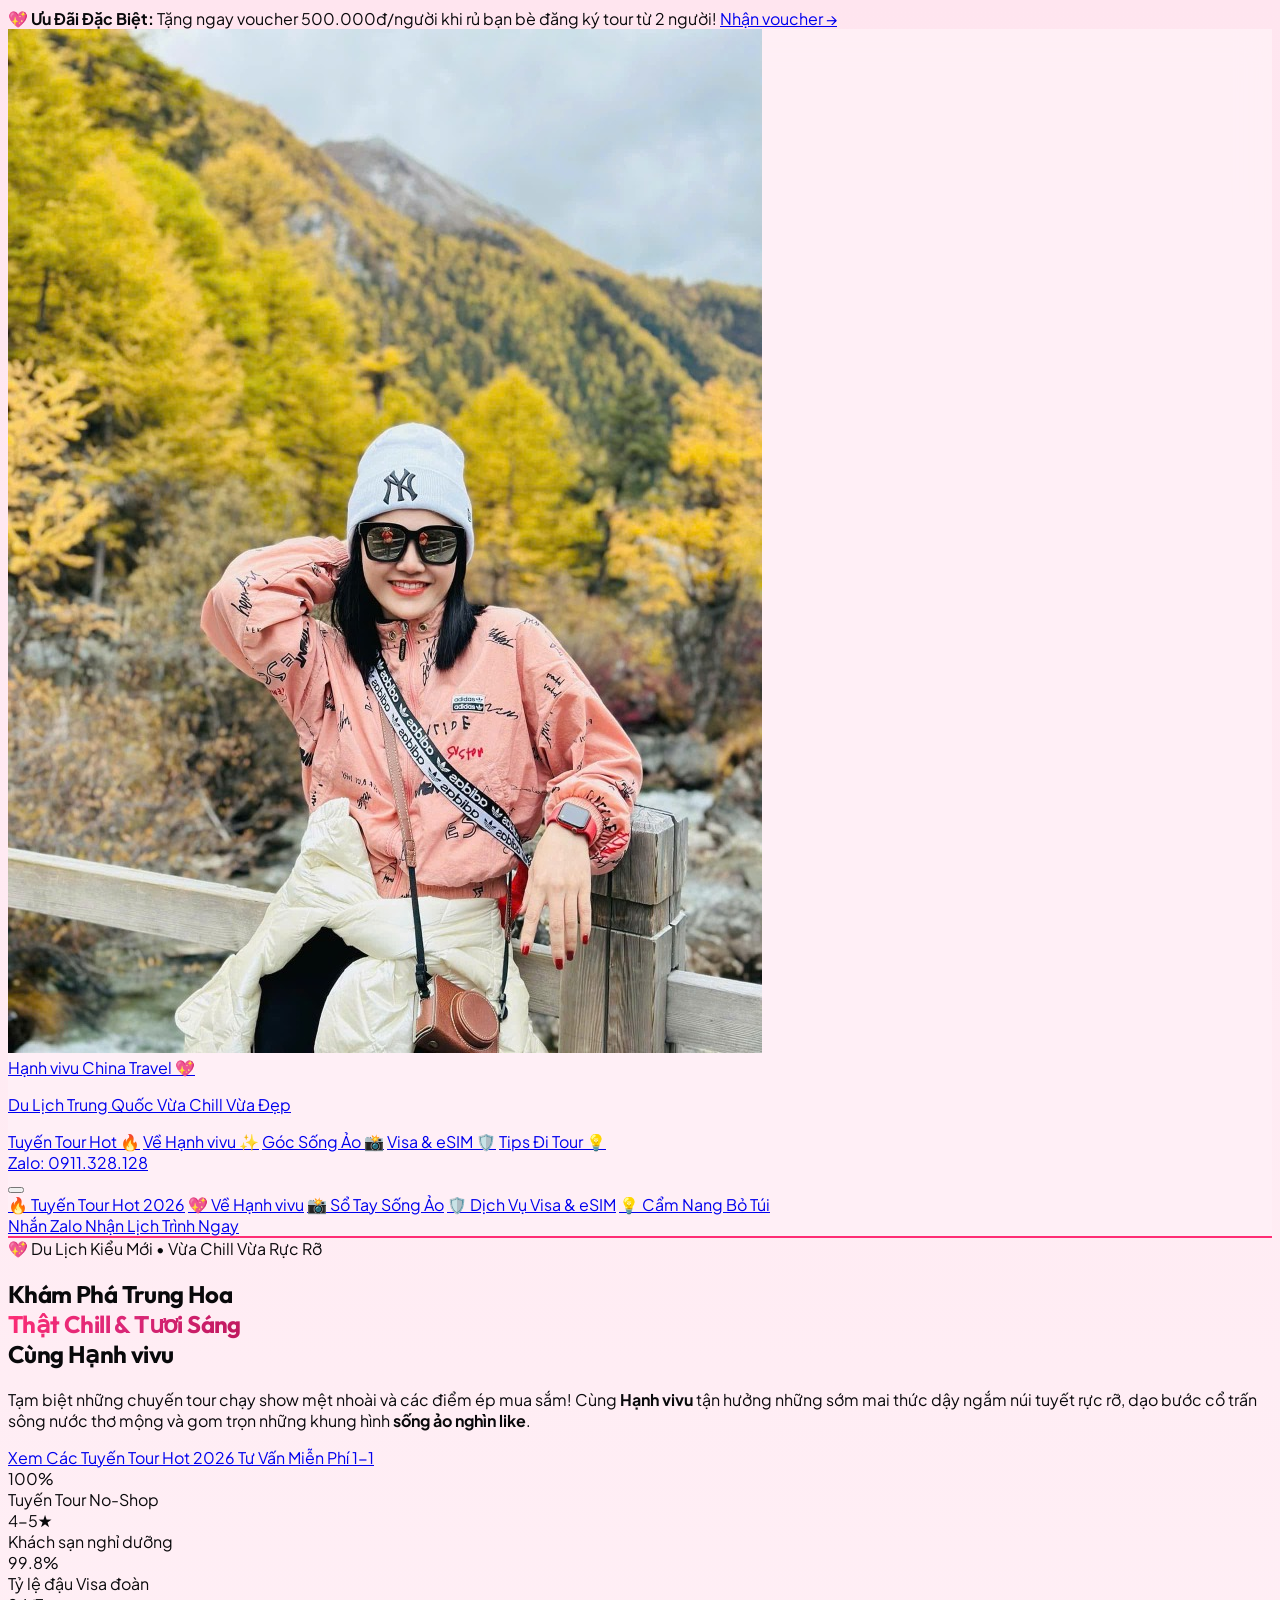
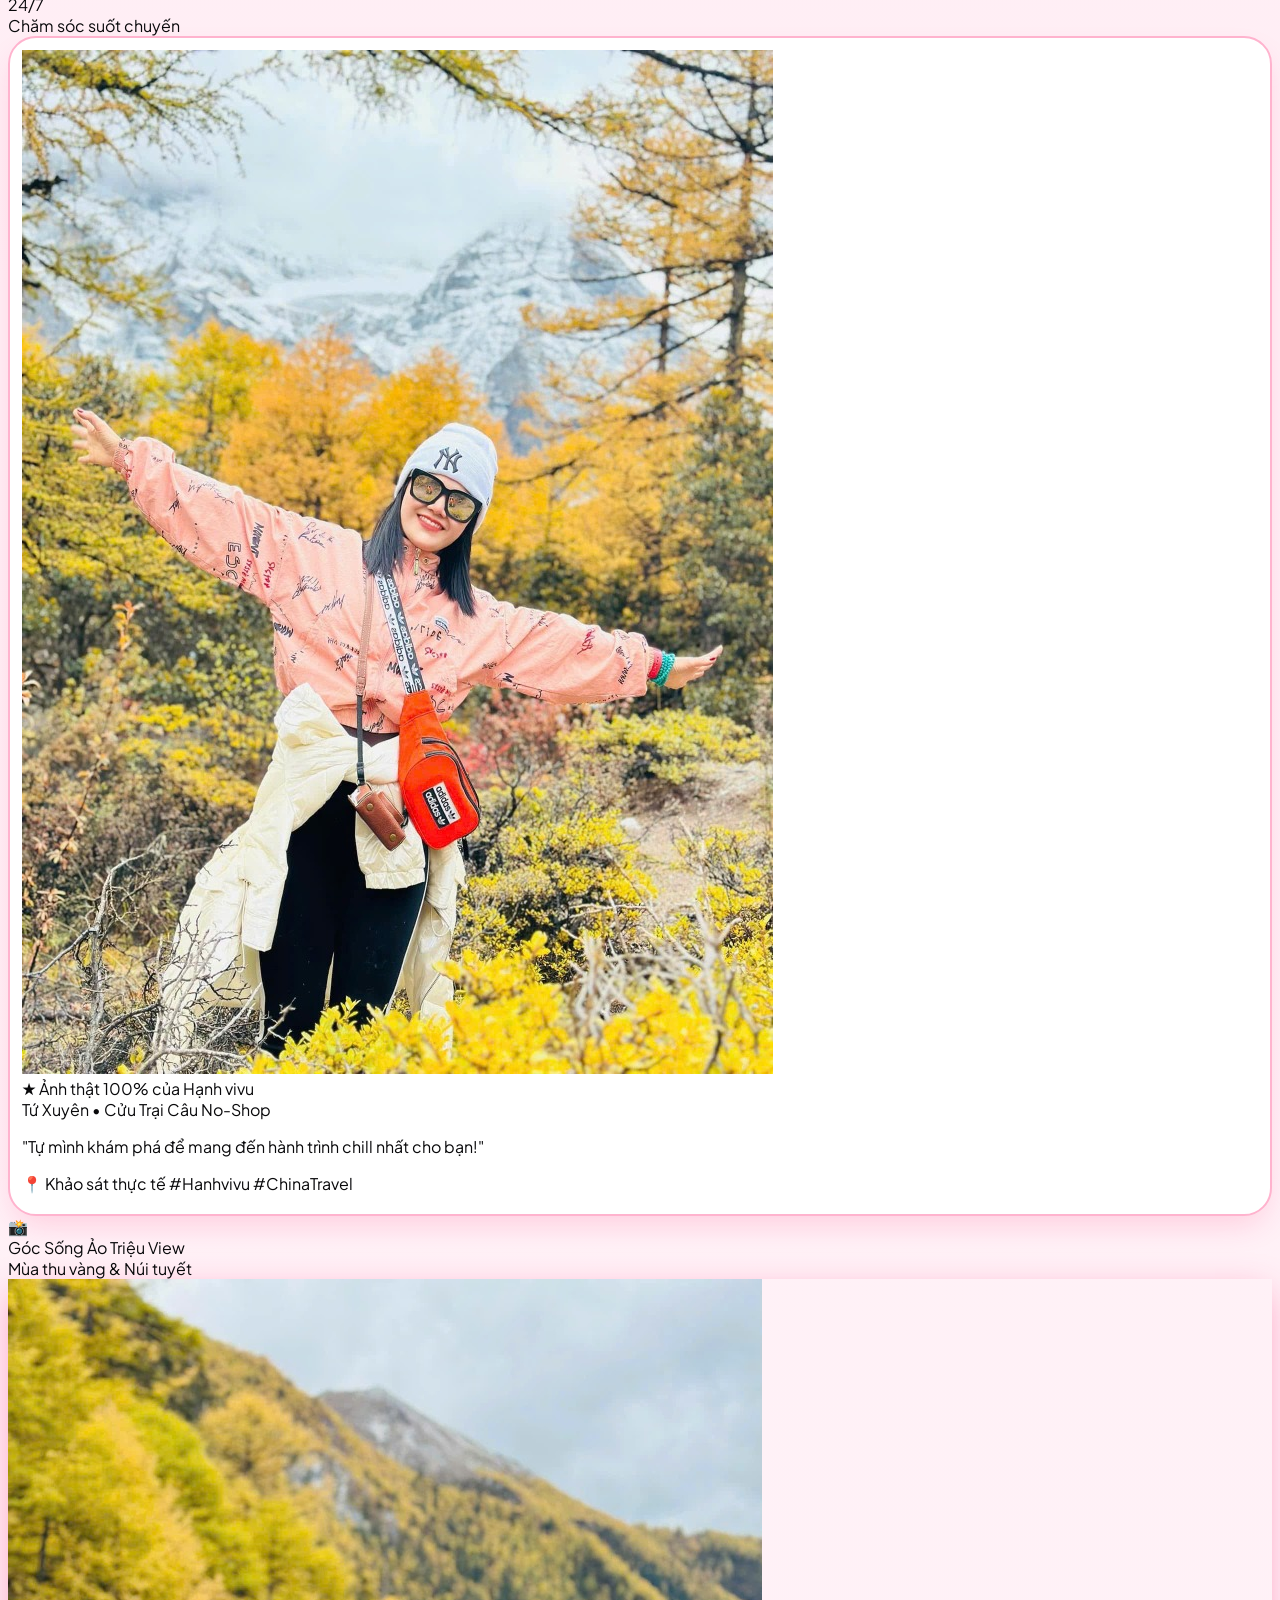
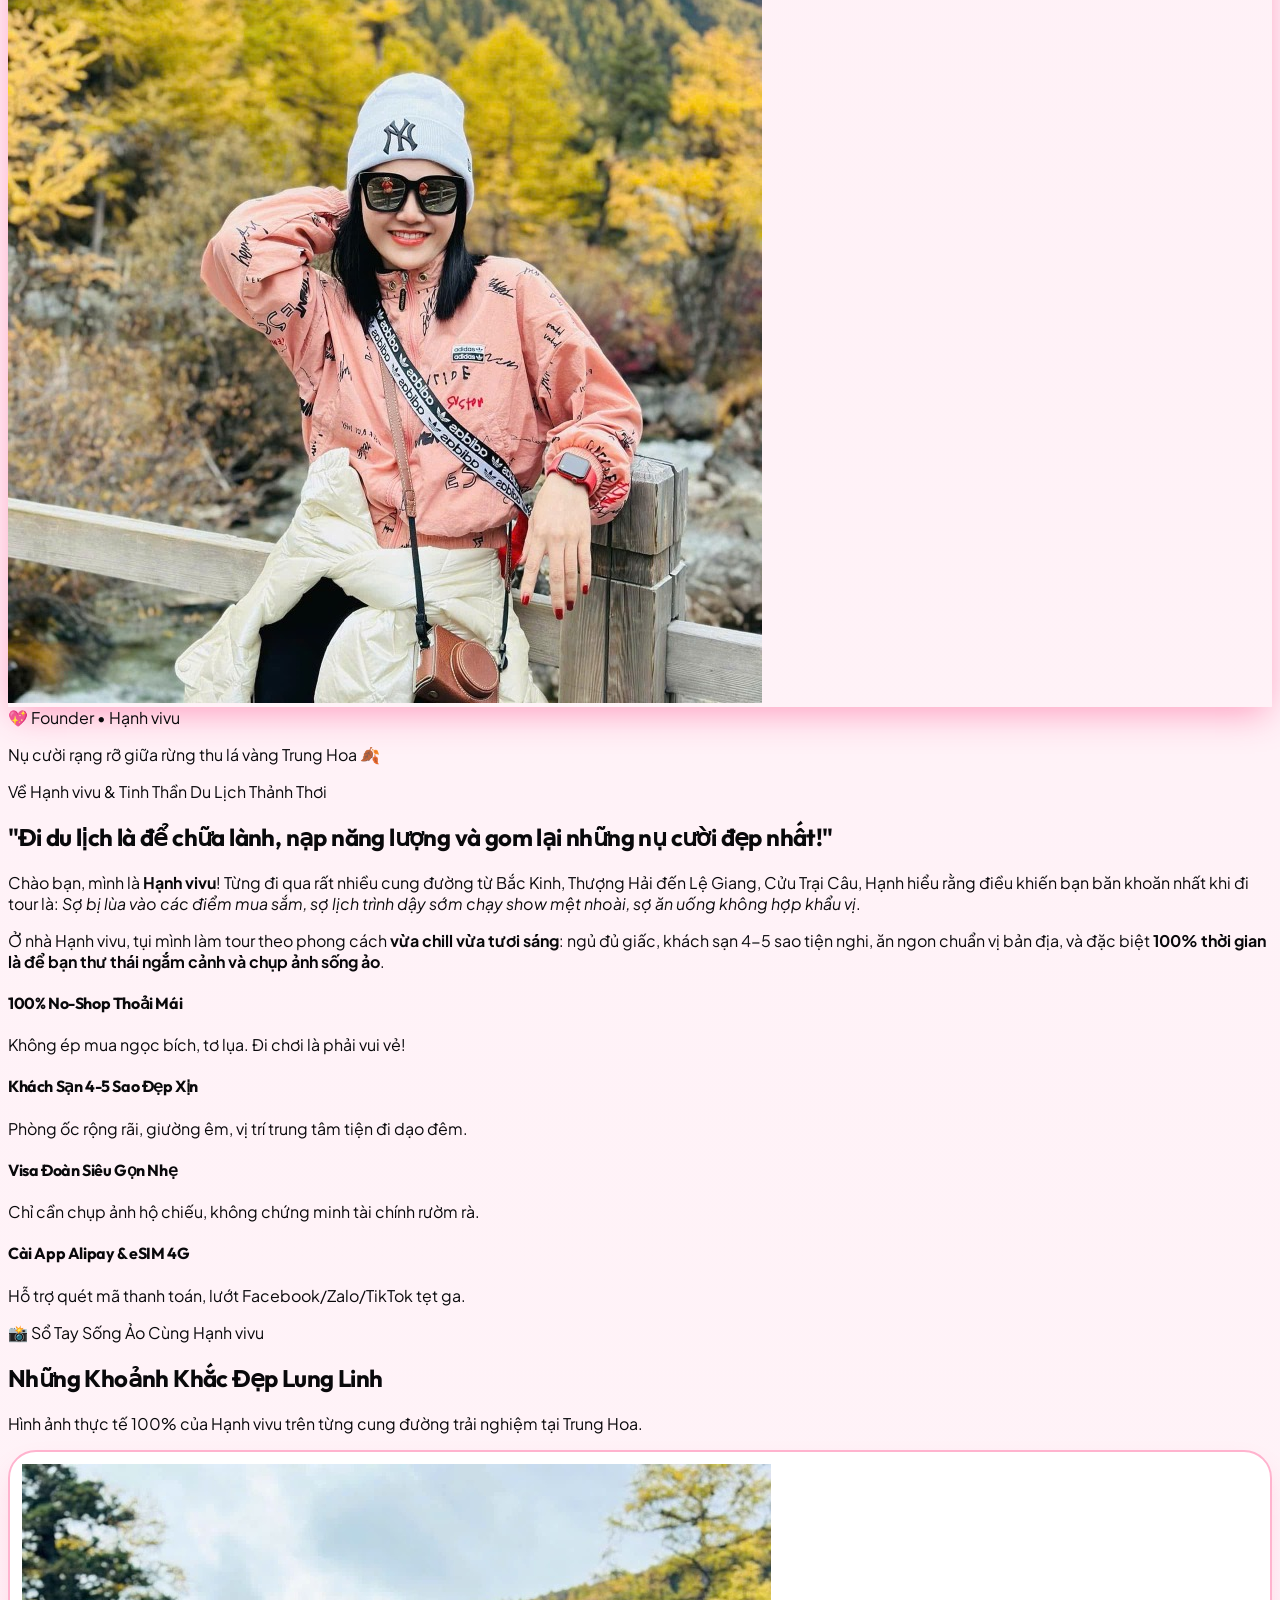
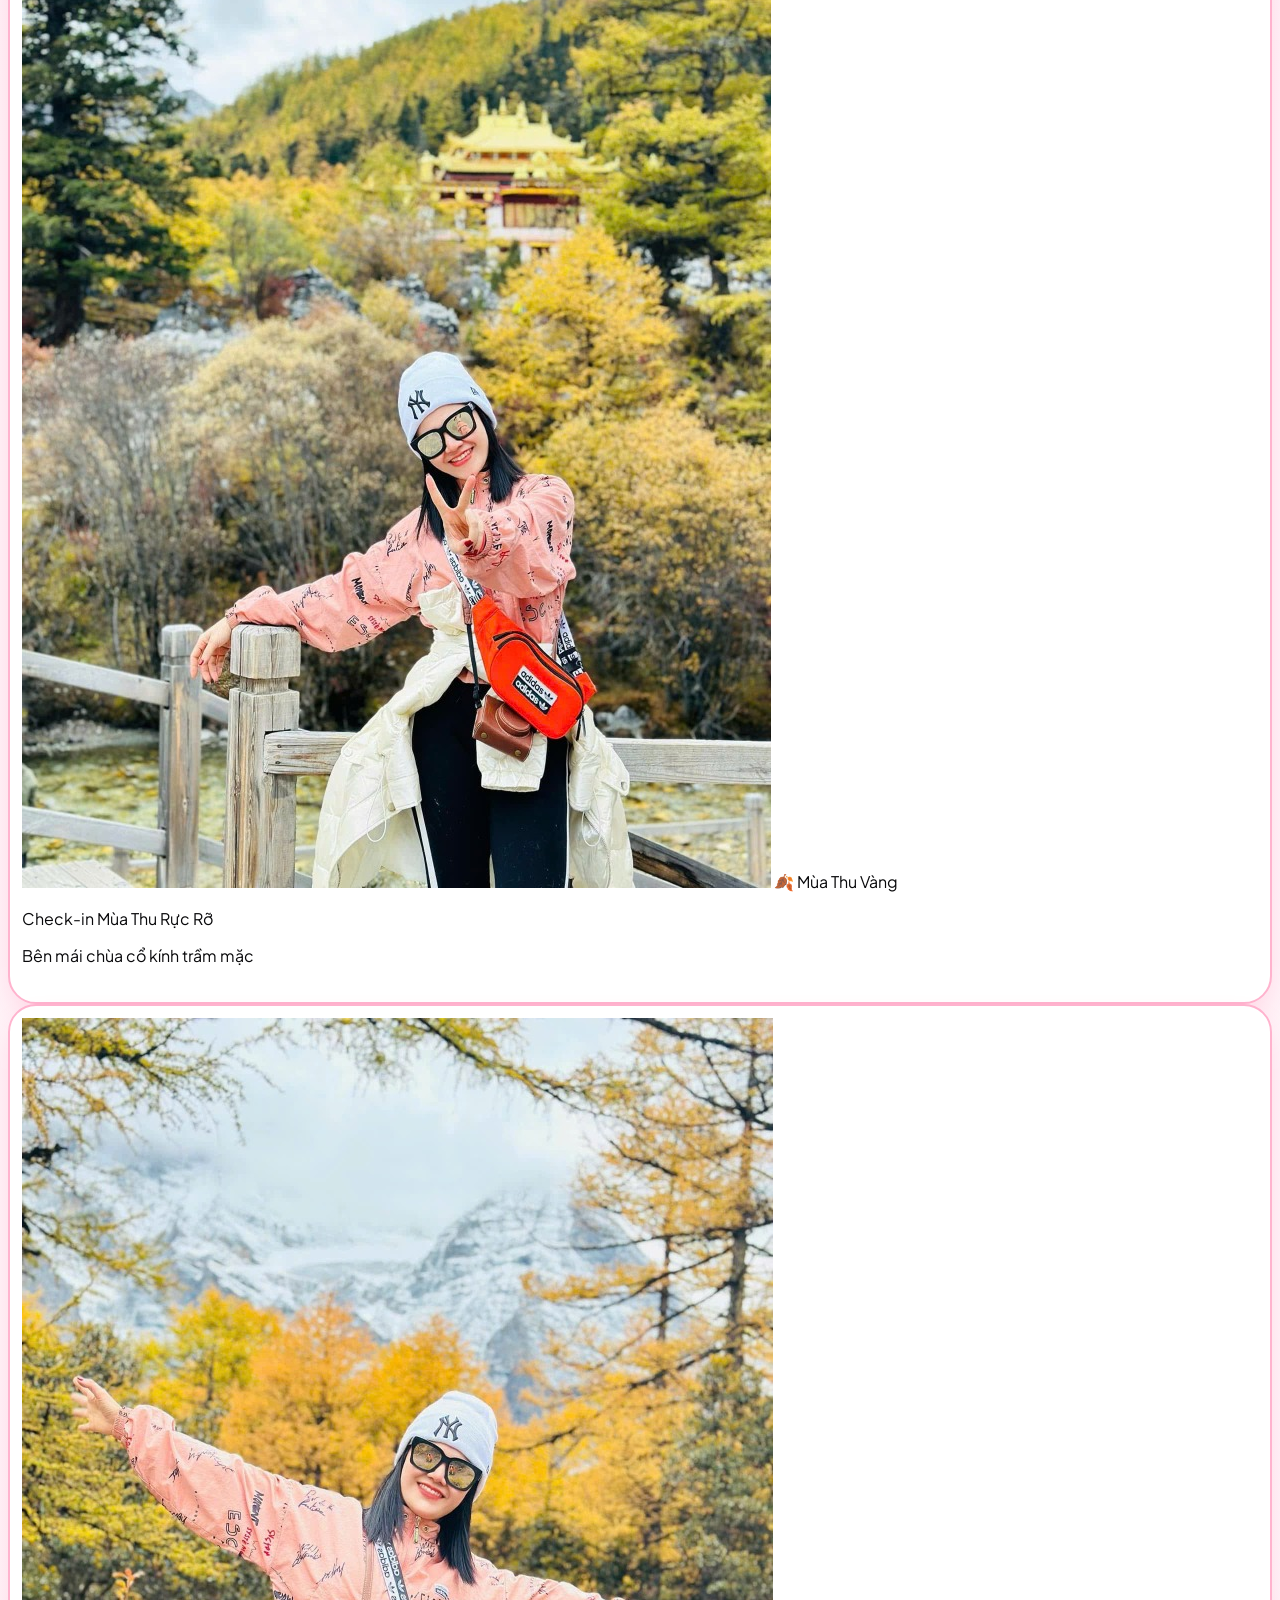
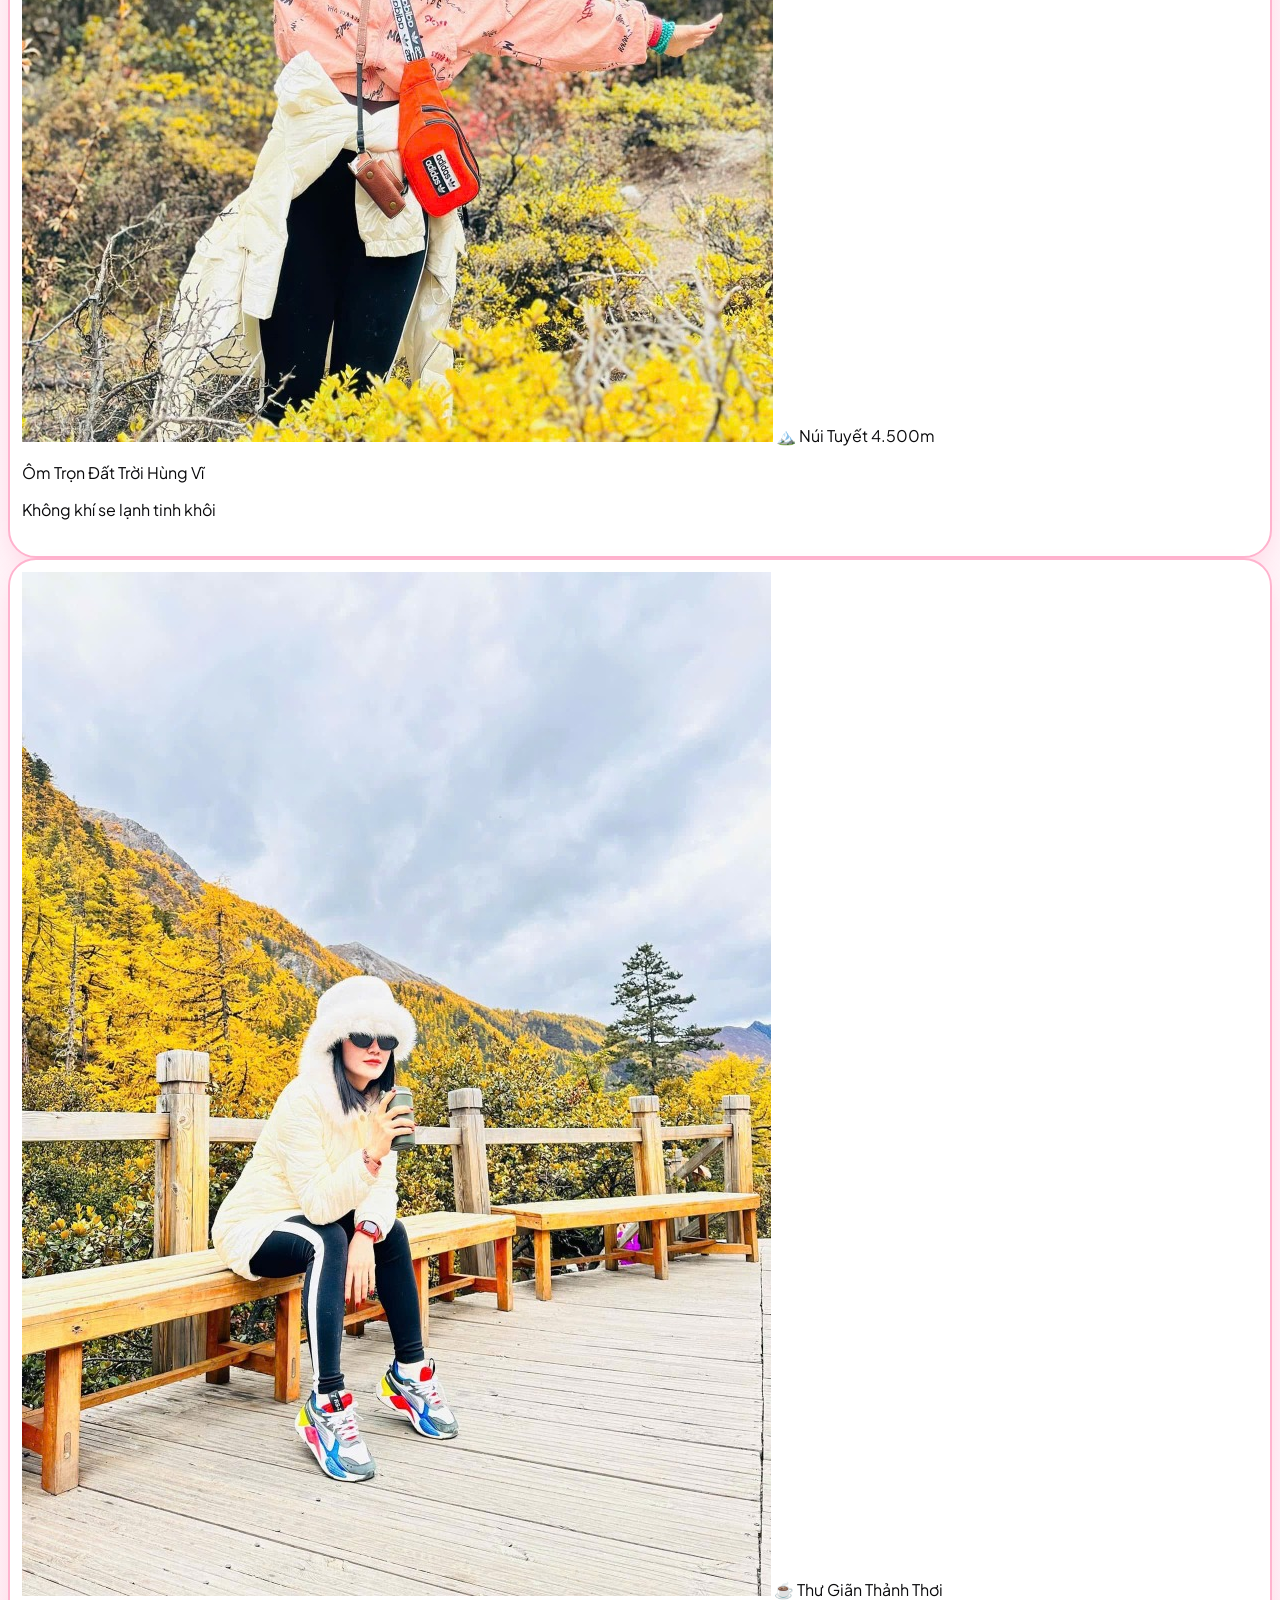
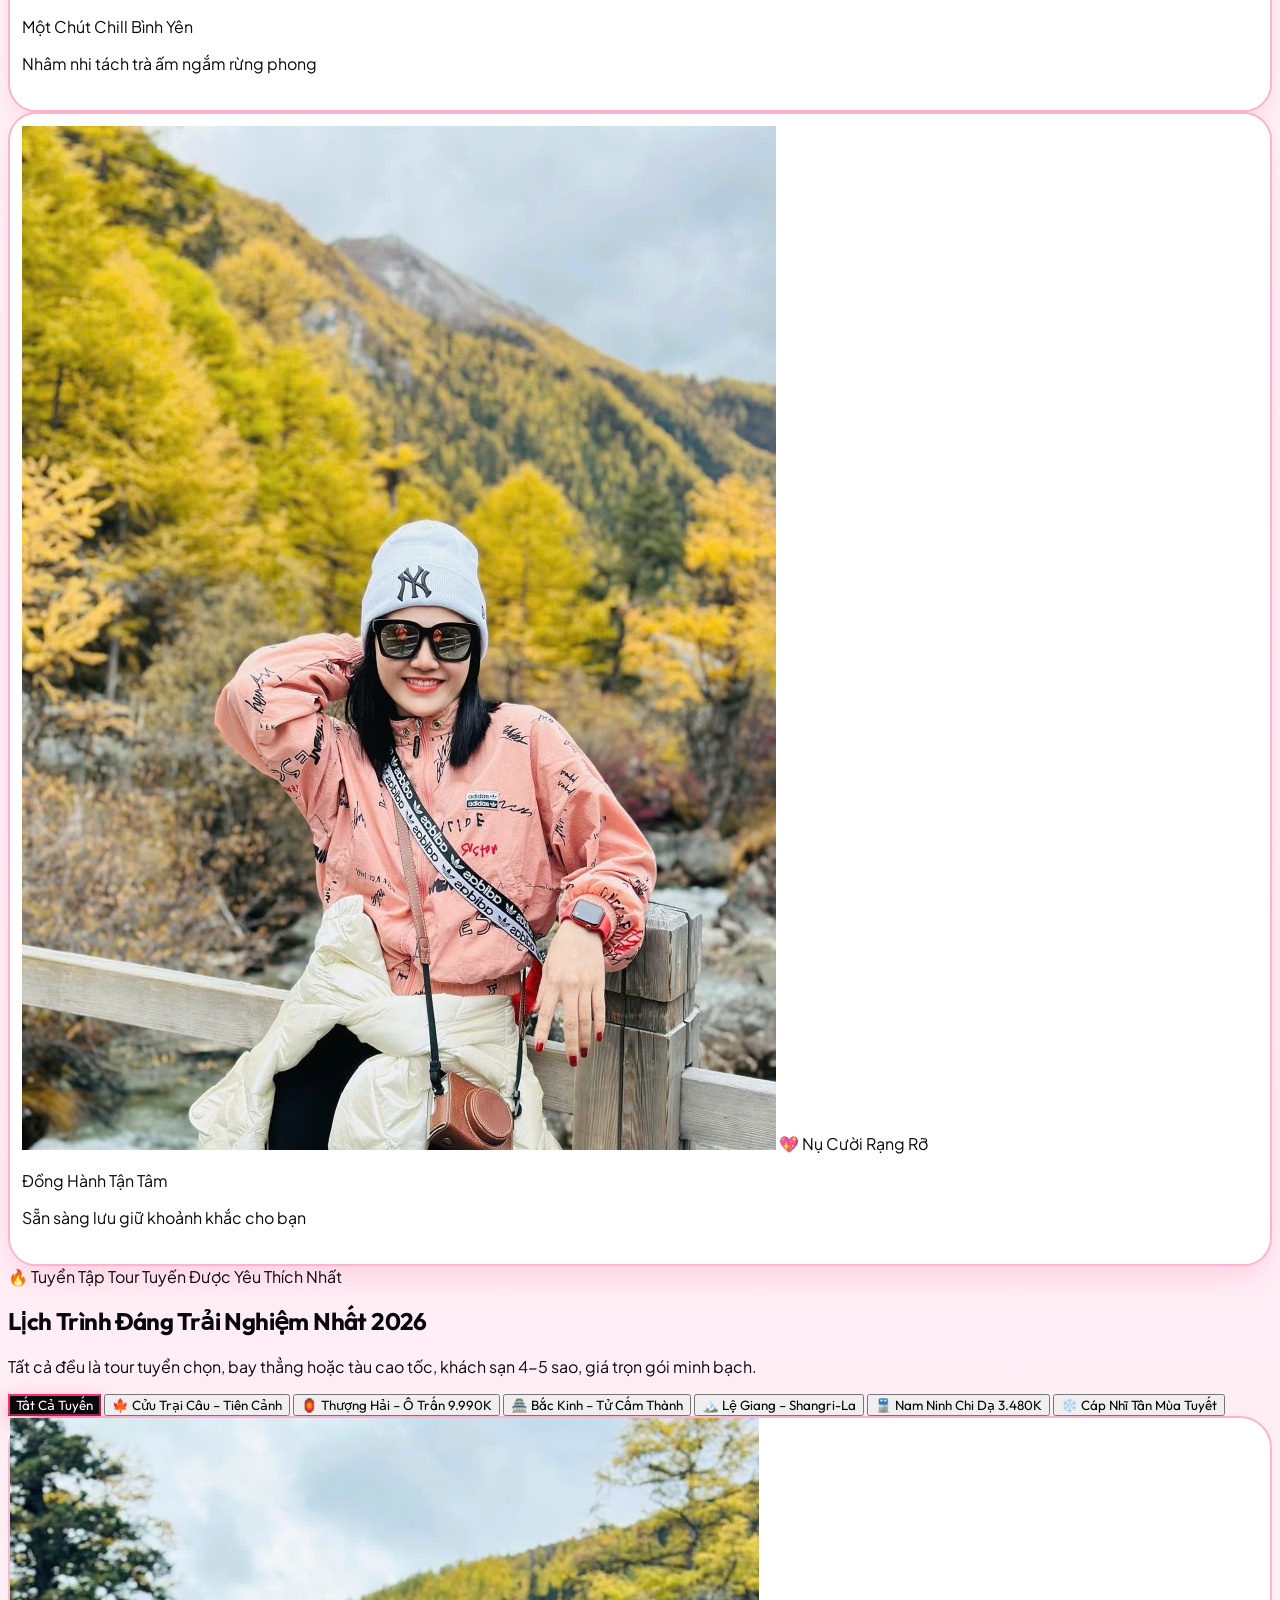
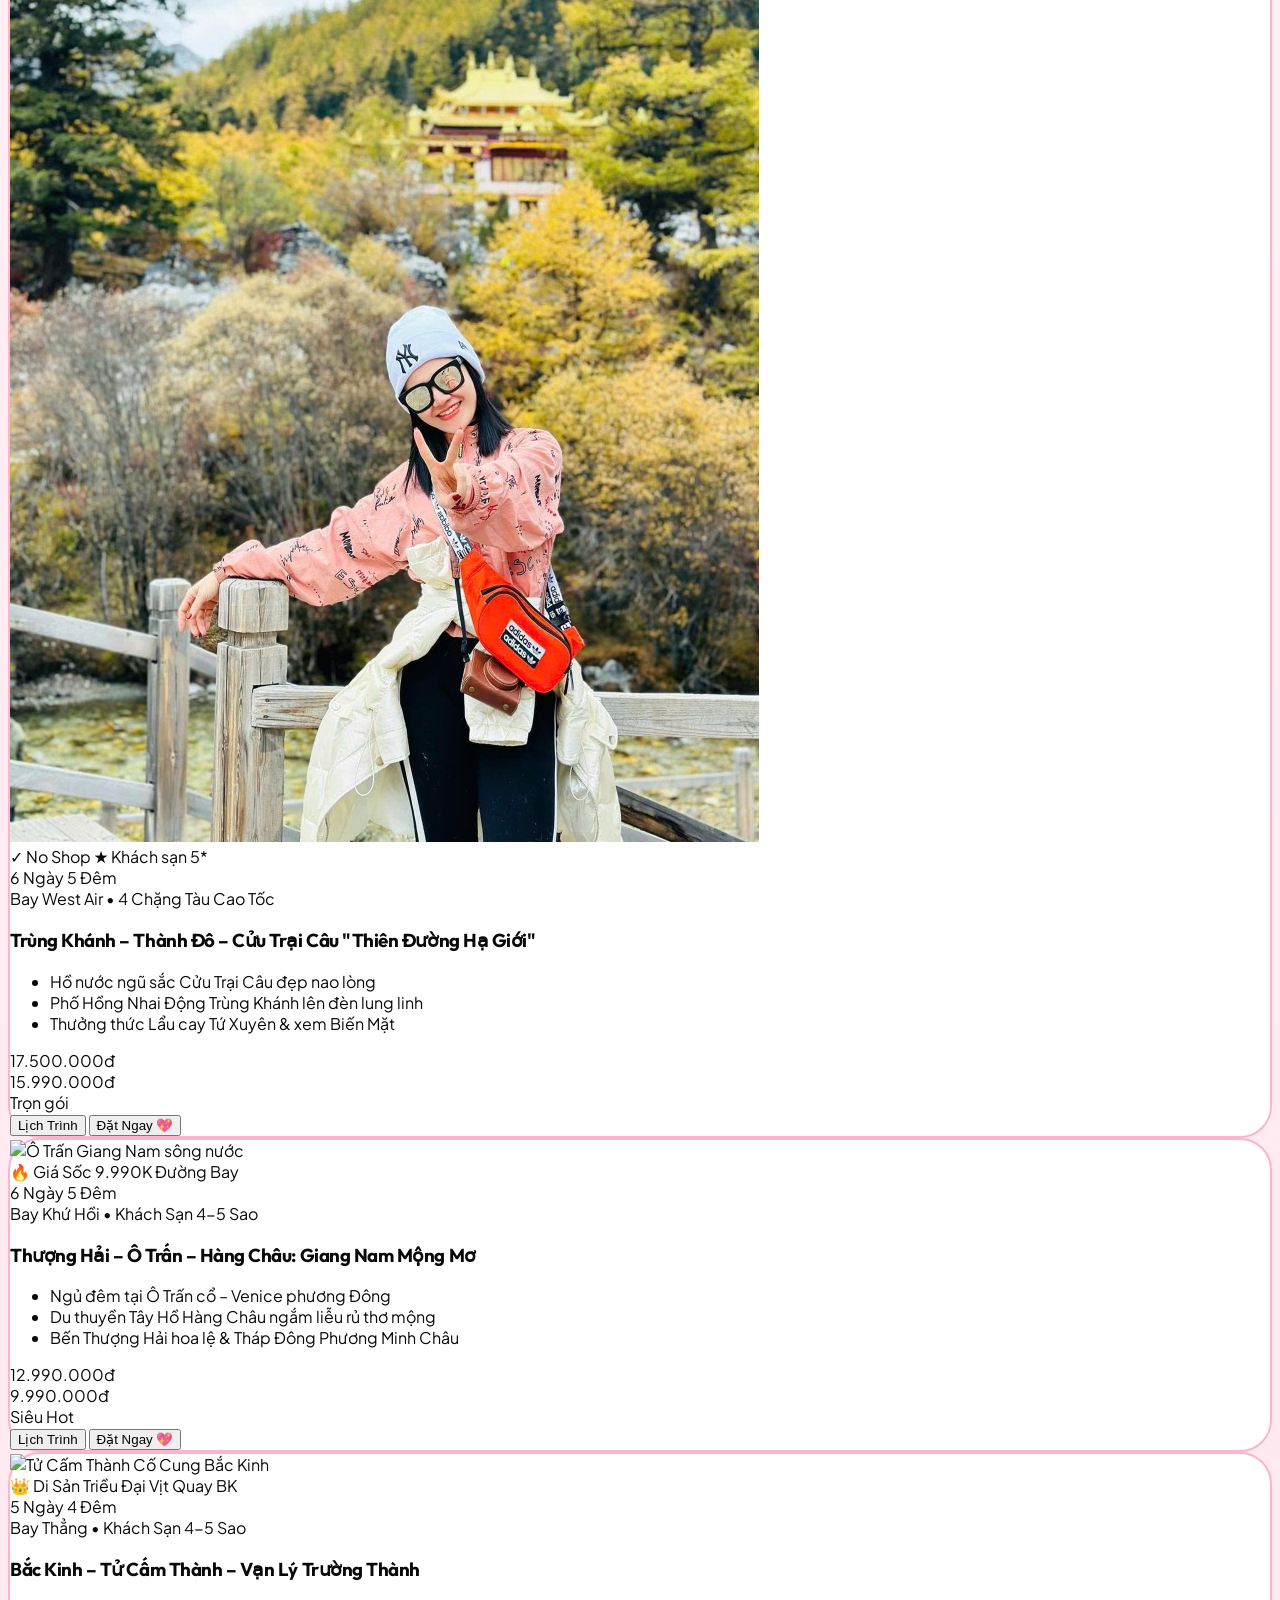
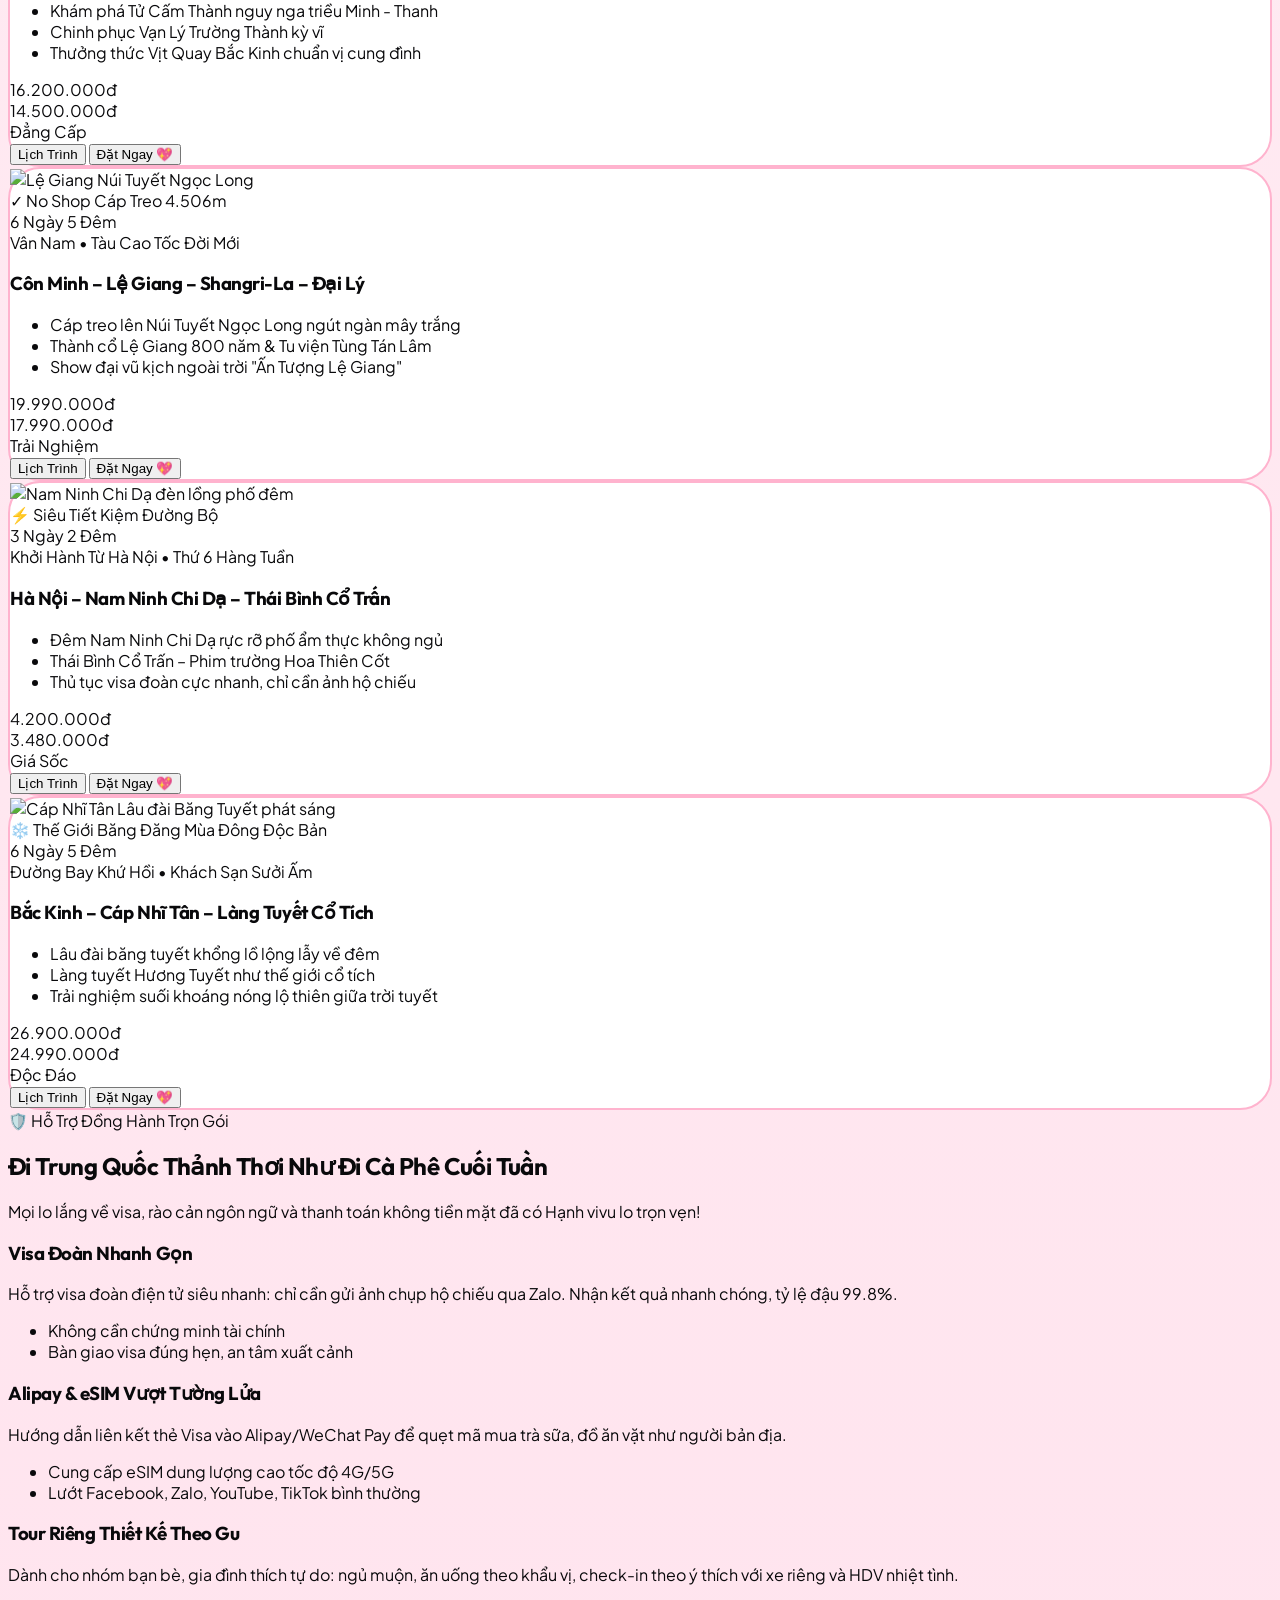
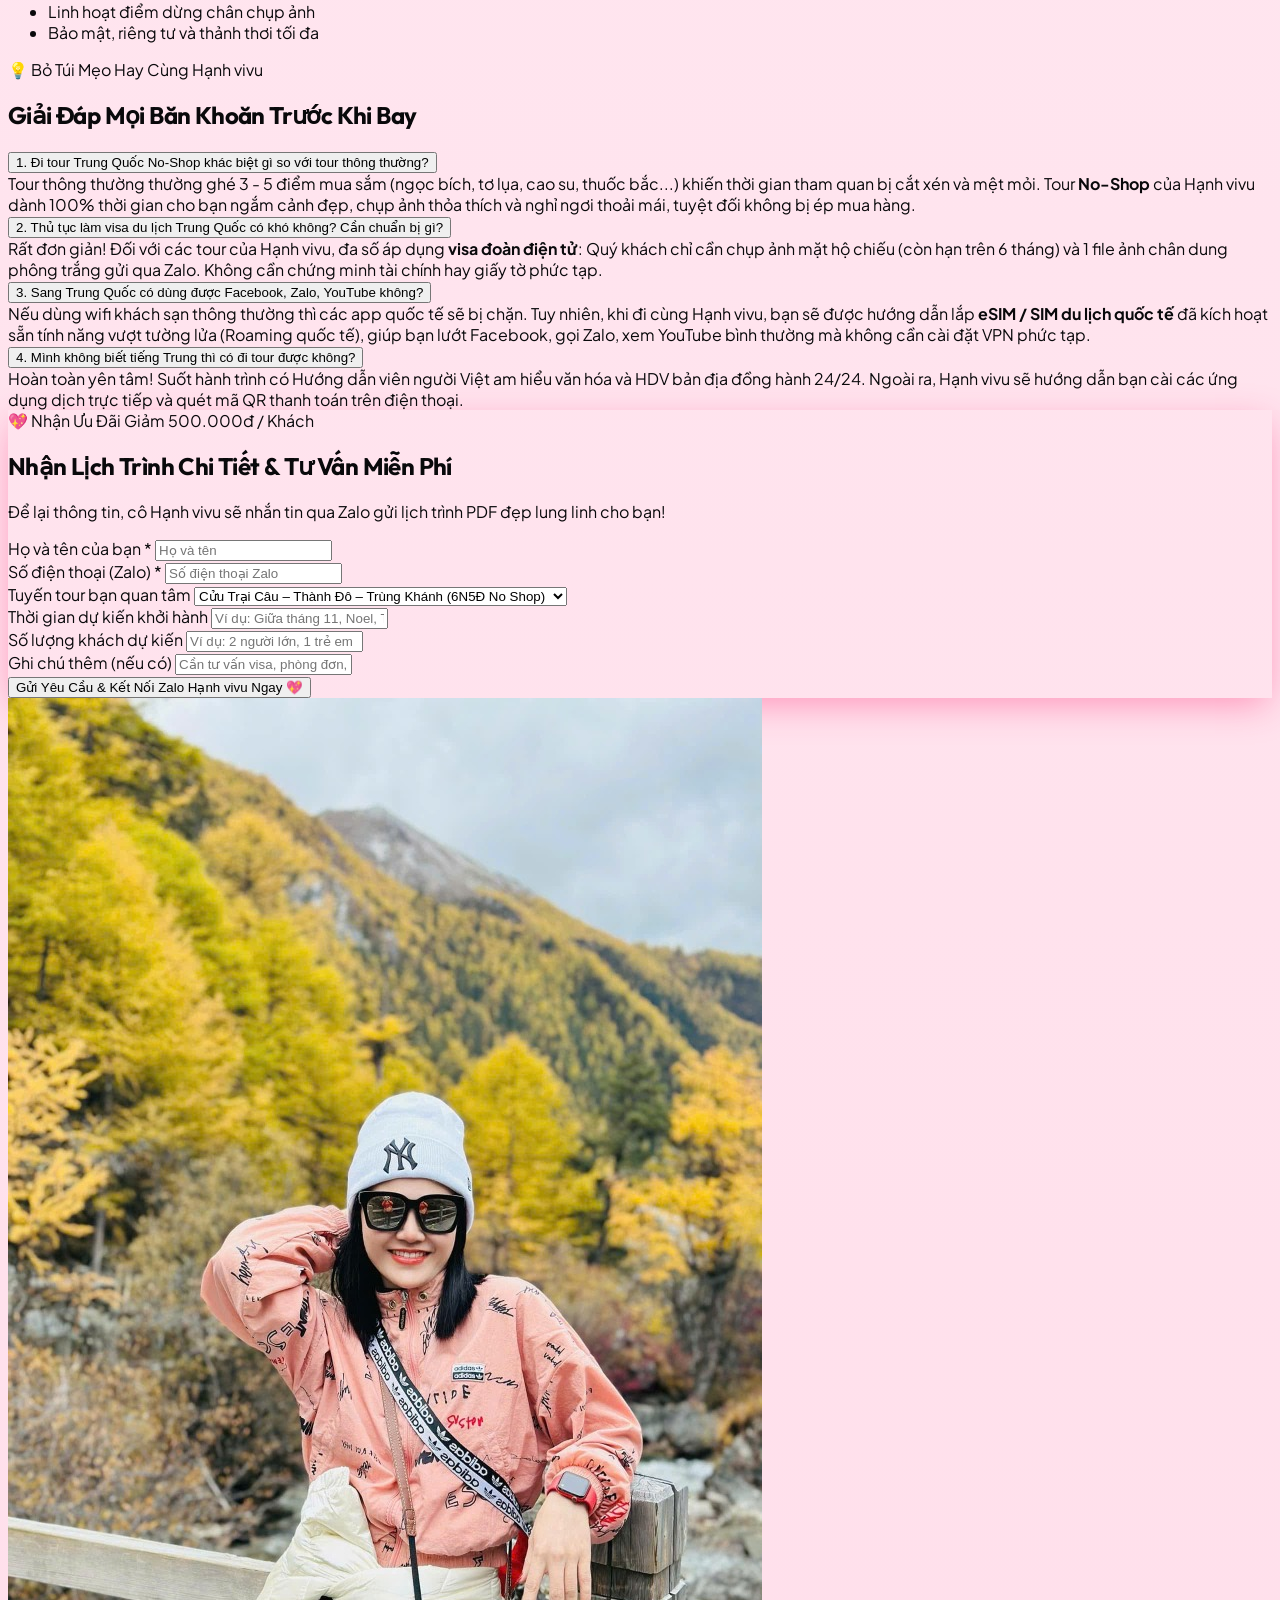
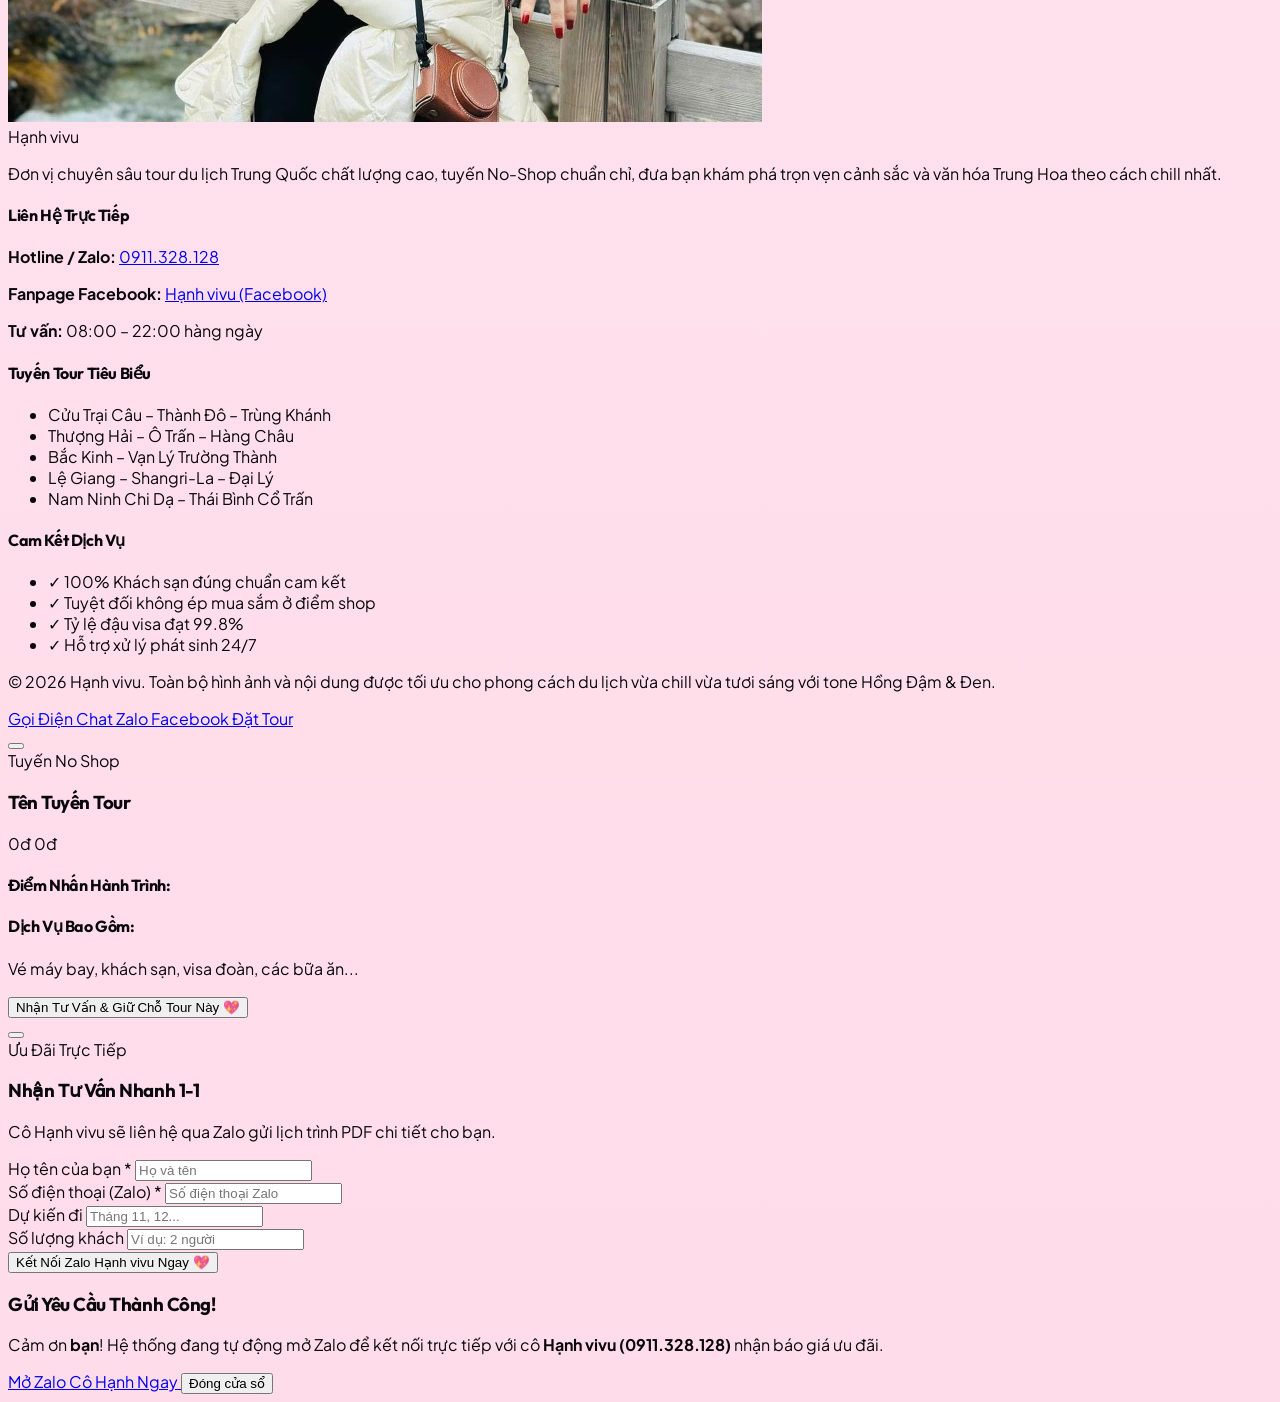
==== commit a5e0d9fb: "Apply vibrant Deep Hot Pink (#ff2d75) and Jet Black palette with Outfit font" ====
--- a/china-travel/index.html
+++ b/china-travel/index.html
@@ -3,8 +3,8 @@
 <head>
   <meta charset="UTF-8">
   <meta name="viewport" content="width=device-width, initial-scale=1.0">
-  <title>Hạnh vivu | Du Lịch Trung Quốc Thật Chill & Tươi Sáng - Tour Tuyến No Shop</title>
-  <meta name="description" content="Khám phá Trung Hoa theo phong cách thật chill cùng Hạnh vivu: Cửu Trại Câu, Thượng Hải Ô Trấn, Lệ Giang, Bắc Kinh, Nam Ninh. 100% No Shop, chụp ảnh sống ảo triệu view, khách sạn 4-5 sao.">
+  <title>Hạnh vivu | Du Lịch Trung Quốc Thật Chill - Tour Tuyến No Shop (Hồng Đậm & Đen)</title>
+  <meta name="description" content="Khám phá Trung Hoa theo phong cách vừa chill vừa rực rỡ cùng Hạnh vivu: Cửu Trại Câu, Thượng Hải Ô Trấn, Lệ Giang, Bắc Kinh, Nam Ninh. 100% No Shop, khách sạn 4-5 sao.">
   
   <!-- Open Graph / Facebook Share -->
   <meta property="og:type" content="website">
@@ -26,198 +26,212 @@
       theme: {
         extend: {
           colors: {
-            brand: {
-              pink: '#f43f5e',
-              rose: '#e11d48',
-              hot: '#fb7185',
-              soft: '#fff1f5',
-              blush: '#ffe4ed',
-              black: '#09090b',
-              charcoal: '#18181b',
-              dark: '#27272a'
+            deeppink: {
+              50: '#fff0f6',
+              100: '#ffe4ee',
+              200: '#ffb3ce',
+              300: '#ff80ac',
+              400: '#ff4d8d',
+              500: '#ff2d75', // HỒNG ĐẬM CHÍNH
+              600: '#e1146b',
+              700: '#be185d',
+              800: '#9d174d',
+              900: '#831843',
+              950: '#4c0519',
+            },
+            jetblack: {
+              DEFAULT: '#09090b',
+              800: '#18181b',
+              900: '#121215',
+              950: '#000000',
             }
+          },
+          fontFamily: {
+            outfit: ['Outfit', 'sans-serif'],
+            sans: ['Plus Jakarta Sans', 'sans-serif']
           }
         }
       }
     }
   </script>
 </head>
-<body class="bg-[#fafafa] text-zinc-900 antialiased min-h-screen flex flex-col pb-24 md:pb-12">
-
-  <!-- ================= TOP NOTIFICATION BAR ================= -->
-  <div class="bg-zinc-950 text-white text-xs py-2 px-4 text-center font-medium border-b border-zinc-800">
+<body class="bg-gradient-to-b from-[#ffe5ef] via-[#fff0f6] to-[#ffdce9] text-zinc-950 antialiased min-h-screen flex flex-col pb-24 md:pb-12">
+
+  <!-- ================= TOP NOTIFICATION BAR (JET BLACK & DEEP PINK) ================= -->
+  <div class="bg-zinc-950 text-white text-xs py-2 px-4 text-center font-medium border-b-2 border-deeppink-500">
     <div class="max-w-6xl mx-auto flex items-center justify-center gap-2">
-      <span class="inline-block animate-pulse">🌸</span>
-      <span><strong>Ưu Đãi Đặc Biệt:</strong> Tặng ngay voucher <strong>500.000đ/người</strong> khi rủ bạn bè đăng ký tour từ 2 người!</span>
-      <a href="#bookingSection" class="text-rose-400 underline hover:text-rose-300 ml-1 font-bold">Nhận voucher →</a>
+      <span class="inline-block animate-pulse text-base">💖</span>
+      <span class="font-outfit font-bold"><strong>Ưu Đãi Đặc Biệt:</strong> Tặng ngay voucher <span class="text-deeppink-400 font-extrabold">500.000đ/người</span> khi rủ bạn bè đăng ký tour từ 2 người!</span>
+      <a href="#bookingSection" class="text-deeppink-400 underline hover:text-white ml-1 font-black font-outfit">Nhận voucher →</a>
     </div>
   </div>
 
-  <!-- ================= HEADER NAVIGATION ================= -->
-  <header class="sticky top-0 z-40 glass-nav border-b border-rose-100 shadow-sm transition-all duration-300">
+  <!-- ================= HEADER NAVIGATION (GLASS WITH DEEP PINK ACCENT) ================= -->
+  <header class="sticky top-0 z-40 glass-nav-deep-pink shadow-sm transition-all duration-300">
     <div class="max-w-6xl mx-auto px-4 py-3 flex items-center justify-between">
       
-      <!-- Brand Logo with Pink & Black Vibe -->
+      <!-- Brand Logo with Deep Pink Ring -->
       <a href="#" class="flex items-center gap-3 group">
         <div class="relative">
-          <div class="w-11 h-11 rounded-full overflow-hidden border-2 border-rose-500 shadow-md group-hover:scale-105 transition">
+          <div class="w-11 h-11 rounded-full overflow-hidden border-2 border-deeppink-500 shadow-md group-hover:scale-105 transition">
             <img src="images/hanh-vivu-avatar.jpg" alt="Hạnh vivu Avatar" class="w-full h-full object-cover">
           </div>
-          <span class="absolute -bottom-0.5 -right-0.5 w-3.5 h-3.5 bg-rose-500 border-2 border-white rounded-full"></span>
+          <span class="absolute -bottom-0.5 -right-0.5 w-3.5 h-3.5 bg-deeppink-500 border-2 border-white rounded-full"></span>
         </div>
         <div>
-          <div class="text-lg md:text-xl font-black tracking-tight text-zinc-950 flex items-center gap-1.5">
+          <div class="text-lg md:text-xl font-black tracking-tight text-zinc-950 font-outfit flex items-center gap-1.5">
             <span>Hạnh vivu</span>
-            <span class="text-[10px] px-2 py-0.5 rounded-full bg-rose-100 text-rose-600 font-extrabold hidden sm:inline-block">China Travel 🌸</span>
-          </div>
-          <p class="text-[10px] text-zinc-500 font-medium">Du Lịch Trung Quốc Vừa Chill Vừa Đẹp</p>
+            <span class="text-[10px] px-2.5 py-0.5 rounded-full bg-deeppink-500 text-white font-extrabold hidden sm:inline-block shadow-sm">
+              China Travel 💖
+            </span>
+          </div>
+          <p class="text-[10px] text-zinc-600 font-bold">Du Lịch Trung Quốc Vừa Chill Vừa Đẹp</p>
         </div>
       </a>
 
       <!-- Desktop Nav -->
-      <nav class="hidden md:flex items-center gap-7 text-sm font-bold text-zinc-700">
-        <a href="#toursSection" class="hover:text-rose-600 transition">Tuyến Tour Chill</a>
-        <a href="#aboutSection" class="hover:text-rose-600 transition">Về Hạnh vivu</a>
-        <a href="#gallerySection" class="hover:text-rose-600 transition">Góc Sống Ảo 📸</a>
-        <a href="#servicesSection" class="hover:text-rose-600 transition">Visa & eSIM</a>
-        <a href="#guideSection" class="hover:text-rose-600 transition">Tips Đi Tour</a>
+      <nav class="hidden md:flex items-center gap-7 text-sm font-extrabold font-outfit text-zinc-800">
+        <a href="#toursSection" class="hover:text-deeppink-600 transition">Tuyến Tour Hot 🔥</a>
+        <a href="#aboutSection" class="hover:text-deeppink-600 transition">Về Hạnh vivu ✨</a>
+        <a href="#gallerySection" class="hover:text-deeppink-600 transition">Góc Sống Ảo 📸</a>
+        <a href="#servicesSection" class="hover:text-deeppink-600 transition">Visa & eSIM 🛡️</a>
+        <a href="#guideSection" class="hover:text-deeppink-600 transition">Tips Đi Tour 💡</a>
       </nav>
 
       <!-- CTA Buttons Desktop -->
       <div class="hidden sm:flex items-center gap-3">
         <a href="https://www.facebook.com/profile.php?id=61557176072493" target="_blank" rel="noopener noreferrer" 
-           class="p-2.5 rounded-full text-zinc-700 bg-rose-50 hover:bg-rose-100 hover:text-rose-600 transition" title="Fanpage Facebook Hạnh vivu">
+           class="p-2.5 rounded-full text-zinc-900 bg-white border border-deeppink-200 hover:bg-deeppink-500 hover:text-white transition shadow-sm" title="Fanpage Facebook Hạnh vivu">
           <i data-lucide="facebook" class="w-4 h-4"></i>
         </a>
         <a href="https://zalo.me/0911328128" target="_blank" rel="noopener noreferrer"
-           class="px-5 py-2.5 rounded-full bg-zinc-950 hover:bg-rose-600 text-white font-extrabold text-xs md:text-sm shadow-md transition flex items-center gap-2 group">
-          <span class="w-2 h-2 rounded-full bg-rose-400 group-hover:bg-white animate-pulse"></span>
+           class="px-5 py-2.5 rounded-full bg-zinc-950 hover:bg-deeppink-500 text-white font-black font-outfit text-xs md:text-sm shadow-md transition flex items-center gap-2 group border border-deeppink-500">
+          <span class="w-2 h-2 rounded-full bg-deeppink-400 group-hover:bg-white animate-pulse"></span>
           <span>Zalo: 0911.328.128</span>
         </a>
       </div>
 
       <!-- Mobile Menu Button -->
-      <button id="mobileMenuBtn" type="button" class="md:hidden p-2 rounded-xl text-zinc-800 hover:bg-rose-50 focus:outline-none" aria-label="Menu">
-        <i data-lucide="menu" class="w-6 h-6"></i>
+      <button id="mobileMenuBtn" type="button" class="md:hidden p-2 rounded-xl text-zinc-900 hover:bg-deeppink-100 focus:outline-none" aria-label="Menu">
+        <i data-lucide="menu" class="w-6 h-6 text-deeppink-600"></i>
       </button>
     </div>
 
     <!-- Mobile Dropdown Menu -->
-    <div id="mobileMenu" class="hidden md:hidden bg-white border-b border-rose-100 px-4 py-4 space-y-3 shadow-lg">
-      <a href="#toursSection" class="block py-2 text-sm font-bold text-zinc-800 hover:text-rose-600 border-b border-rose-50">✨ Tuyến Tour Hot 2026</a>
-      <a href="#aboutSection" class="block py-2 text-sm font-bold text-zinc-800 hover:text-rose-600 border-b border-rose-50">🌸 Về Hạnh vivu</a>
-      <a href="#gallerySection" class="block py-2 text-sm font-bold text-zinc-800 hover:text-rose-600 border-b border-rose-50">📸 Sổ Tay Sống Ảo</a>
-      <a href="#servicesSection" class="block py-2 text-sm font-bold text-zinc-800 hover:text-rose-600 border-b border-rose-50">🛡️ Dịch Vụ Visa & eSIM</a>
-      <a href="#guideSection" class="block py-2 text-sm font-bold text-zinc-800 hover:text-rose-600 border-b border-rose-50">💡 Cẩm Nang Bỏ Túi</a>
+    <div id="mobileMenu" class="hidden md:hidden bg-white border-b-2 border-deeppink-500 px-4 py-4 space-y-3 shadow-xl">
+      <a href="#toursSection" class="block py-2 text-sm font-extrabold font-outfit text-zinc-900 hover:text-deeppink-600 border-b border-deeppink-100">🔥 Tuyến Tour Hot 2026</a>
+      <a href="#aboutSection" class="block py-2 text-sm font-extrabold font-outfit text-zinc-900 hover:text-deeppink-600 border-b border-deeppink-100">💖 Về Hạnh vivu</a>
+      <a href="#gallerySection" class="block py-2 text-sm font-extrabold font-outfit text-zinc-900 hover:text-deeppink-600 border-b border-deeppink-100">📸 Sổ Tay Sống Ảo</a>
+      <a href="#servicesSection" class="block py-2 text-sm font-extrabold font-outfit text-zinc-900 hover:text-deeppink-600 border-b border-deeppink-100">🛡️ Dịch Vụ Visa & eSIM</a>
+      <a href="#guideSection" class="block py-2 text-sm font-extrabold font-outfit text-zinc-900 hover:text-deeppink-600 border-b border-deeppink-100">💡 Cẩm Nang Bỏ Túi</a>
       <div class="pt-2 flex items-center gap-2">
-        <a href="https://zalo.me/0911328128" target="_blank" class="w-full text-center py-3 rounded-full bg-rose-500 hover:bg-rose-600 text-white font-extrabold text-sm shadow-md">
+        <a href="https://zalo.me/0911328128" target="_blank" class="w-full text-center py-3 rounded-full bg-deeppink-500 hover:bg-deeppink-600 text-white font-black font-outfit text-sm shadow-md">
           Nhắn Zalo Nhận Lịch Trình Ngay
         </a>
       </div>
     </div>
   </header>
 
-  <!-- ================= HERO SECTION (CHILL, BRIGHT, PINK & BLACK) ================= -->
-  <section class="relative bg-gradient-to-b from-rose-100/70 via-pink-50/40 to-white overflow-hidden py-14 md:py-20">
-    <!-- Playful Background Blobs -->
-    <div class="absolute -top-20 -left-20 w-80 h-80 bg-rose-200/50 rounded-full blur-3xl pointer-events-none"></div>
-    <div class="absolute top-1/2 -right-20 w-96 h-96 bg-pink-300/30 rounded-full blur-3xl pointer-events-none"></div>
+  <!-- ================= HERO SECTION (DEEP PINK & JET BLACK CONTRAST) ================= -->
+  <section class="relative overflow-hidden py-14 md:py-20">
+    <!-- Ambient Glow Blobs -->
+    <div class="absolute -top-20 -left-20 w-96 h-96 bg-deeppink-300/40 rounded-full blur-3xl pointer-events-none"></div>
+    <div class="absolute top-1/2 -right-20 w-96 h-96 bg-deeppink-400/30 rounded-full blur-3xl pointer-events-none"></div>
 
     <div class="relative max-w-6xl mx-auto px-4 grid grid-cols-1 lg:grid-cols-12 gap-10 items-center">
       
       <!-- Hero Left: Content -->
       <div class="lg:col-span-7 space-y-6 text-center lg:text-left">
-        <div class="inline-flex items-center gap-2 px-4 py-1.5 rounded-full bg-white border border-rose-200 shadow-sm text-xs font-black text-rose-600">
-          <span>🌸</span>
-          <span class="tracking-wide uppercase">Du Lịch Kiểu Mới • Vừa Chill Vừa Tươi Sáng</span>
-        </div>
-
-        <h1 class="text-3xl sm:text-4xl md:text-5xl lg:text-6xl font-black text-zinc-950 leading-tight tracking-tight">
+        <div class="inline-flex items-center gap-2 px-4 py-1.5 rounded-full bg-white border-2 border-deeppink-500 shadow-sm text-xs font-black font-outfit text-deeppink-600">
+          <span class="text-sm">💖</span>
+          <span class="tracking-wider uppercase">Du Lịch Kiểu Mới • Vừa Chill Vừa Rực Rỡ</span>
+        </div>
+
+        <h1 class="text-3xl sm:text-4xl md:text-5xl lg:text-6xl font-black text-zinc-950 font-outfit leading-tight tracking-tight">
           Khám Phá Trung Hoa <br>
-          <span class="text-rose-500 underline decoration-rose-300 decoration-wavy decoration-2">Thật Chill & Tươi Sáng</span> <br>
+          <span class="text-deep-pink-gradient underline decoration-deeppink-500 decoration-wavy decoration-2">Thật Chill & Tươi Sáng</span> <br>
           Cùng Hạnh vivu
         </h1>
 
-        <p class="text-sm md:text-base text-zinc-600 max-w-xl mx-auto lg:mx-0 leading-relaxed font-normal">
+        <p class="text-sm md:text-base text-zinc-700 max-w-xl mx-auto lg:mx-0 leading-relaxed font-medium">
           Tạm biệt những chuyến tour chạy show mệt nhoài và các điểm ép mua sắm! Cùng <strong>Hạnh vivu</strong> tận hưởng những sớm mai thức dậy ngắm núi tuyết rực rỡ, dạo bước cổ trấn sông nước thơ mộng và gom trọn những khung hình <strong>sống ảo nghìn like</strong>.
         </p>
 
         <!-- CTA Buttons -->
         <div class="flex flex-col sm:flex-row items-center justify-center lg:justify-start gap-3.5 pt-2">
           <a href="#toursSection" 
-             class="w-full sm:w-auto px-8 py-4 rounded-full bg-zinc-950 hover:bg-rose-600 text-white font-extrabold text-sm shadow-xl transition flex items-center justify-center gap-2 group">
-            <i data-lucide="compass" class="w-4 h-4 text-rose-400 group-hover:text-white transition"></i>
+             class="w-full sm:w-auto px-8 py-4 rounded-full bg-zinc-950 hover:bg-deeppink-600 text-white font-black font-outfit text-sm shadow-xl transition flex items-center justify-center gap-2 border-2 border-zinc-950 hover:border-deeppink-600">
+            <i data-lucide="compass" class="w-4 h-4 text-deeppink-400"></i>
             <span>Xem Các Tuyến Tour Hot 2026</span>
           </a>
           <a href="#bookingSection" 
-             class="w-full sm:w-auto px-8 py-4 rounded-full bg-rose-500 hover:bg-rose-600 text-white font-extrabold text-sm shadow-lg shadow-rose-500/30 transition flex items-center justify-center gap-2 pulse-pink-btn">
+             class="w-full sm:w-auto px-8 py-4 rounded-full bg-deeppink-500 hover:bg-deeppink-600 text-white font-black font-outfit text-sm shadow-lg shadow-deeppink-500/40 transition flex items-center justify-center gap-2 pulse-deep-pink-btn">
             <i data-lucide="message-circle" class="w-4 h-4"></i>
             <span>Tư Vấn Miễn Phí 1-1</span>
           </a>
         </div>
 
-        <!-- 4 Quick Highlights -->
-        <div class="pt-6 border-t border-rose-100 grid grid-cols-2 sm:grid-cols-4 gap-4 text-left">
+        <!-- 4 Quick Highlights in Black & Pink -->
+        <div class="pt-6 border-t-2 border-deeppink-200 grid grid-cols-2 sm:grid-cols-4 gap-4 text-left">
           <div class="space-y-0.5">
-            <div class="text-2xl font-black text-zinc-950">100%</div>
-            <div class="text-[11px] text-zinc-500 font-semibold">Tuyến Tour No-Shop</div>
+            <div class="text-2xl font-black font-outfit text-zinc-950">100%</div>
+            <div class="text-[11px] text-zinc-600 font-bold">Tuyến Tour No-Shop</div>
           </div>
           <div class="space-y-0.5">
-            <div class="text-2xl font-black text-rose-500">4-5★</div>
-            <div class="text-[11px] text-zinc-500 font-semibold">Khách sạn nghỉ dưỡng</div>
+            <div class="text-2xl font-black font-outfit text-deeppink-600">4-5★</div>
+            <div class="text-[11px] text-zinc-600 font-bold">Khách sạn nghỉ dưỡng</div>
           </div>
           <div class="space-y-0.5">
-            <div class="text-2xl font-black text-zinc-950">99.8%</div>
-            <div class="text-[11px] text-zinc-500 font-semibold">Tỷ lệ đậu Visa đoàn</div>
+            <div class="text-2xl font-black font-outfit text-zinc-950">99.8%</div>
+            <div class="text-[11px] text-zinc-600 font-bold">Tỷ lệ đậu Visa đoàn</div>
           </div>
           <div class="space-y-0.5">
-            <div class="text-2xl font-black text-rose-500">24/7</div>
-            <div class="text-[11px] text-zinc-500 font-semibold">Chăm sóc suốt chuyến</div>
-          </div>
-        </div>
-      </div>
-
-      <!-- Hero Right: Chic Polaroid Showcase Card -->
+            <div class="text-2xl font-black font-outfit text-deeppink-600">24/7</div>
+            <div class="text-[11px] text-zinc-600 font-bold">Chăm sóc suốt chuyến</div>
+          </div>
+        </div>
+      </div>
+
+      <!-- Hero Right: Chic Polaroid Card with Deep Pink Border -->
       <div class="lg:col-span-5 relative">
         <div class="relative mx-auto max-w-sm">
-          <!-- Main Polaroid Card -->
-          <div class="polaroid-card rounded-3xl border border-rose-200">
+          <div class="polaroid-deep-pink">
             <div class="relative rounded-2xl overflow-hidden h-[430px]">
               <img src="images/hanh-vivu-hero.jpg" 
                    alt="Hạnh vivu tại núi tuyết và rừng thu Trung Quốc" 
                    class="w-full h-full object-cover">
               
-              <!-- Floating Pill Tags -->
+              <!-- Floating Tag -->
               <div class="absolute top-3 left-3">
-                <span class="px-3 py-1 rounded-full bg-zinc-950/85 backdrop-blur-sm text-white text-[11px] font-extrabold flex items-center gap-1 shadow">
-                  <span>🌸</span>
-                  <span>Ảnh thật của Hạnh vivu</span>
+                <span class="px-3.5 py-1 rounded-full bg-zinc-950/90 text-white text-[11px] font-black font-outfit flex items-center gap-1 shadow-md border border-deeppink-500">
+                  <span class="text-deeppink-400">★</span>
+                  <span>Ảnh thật 100% của Hạnh vivu</span>
                 </span>
               </div>
 
-              <div class="absolute bottom-3 left-3 right-3 p-3 rounded-2xl bg-white/90 backdrop-blur-md text-zinc-900 shadow-md">
+              <div class="absolute bottom-3 left-3 right-3 p-3.5 rounded-2xl bg-white/95 backdrop-blur-md text-zinc-950 shadow-md border border-deeppink-200">
                 <div class="flex items-center justify-between text-xs">
-                  <span class="font-extrabold text-rose-600 flex items-center gap-1">
-                    <i data-lucide="map-pin" class="w-3.5 h-3.5"></i>
+                  <span class="font-black font-outfit text-deeppink-600 flex items-center gap-1">
+                    <i data-lucide="map-pin" class="w-3.5 h-3.5 text-deeppink-500"></i>
                     <span>Tứ Xuyên • Cửu Trại Câu</span>
                   </span>
-                  <span class="text-[10px] px-2 py-0.5 rounded-full bg-rose-100 text-rose-700 font-bold">No-Shop</span>
+                  <span class="text-[10px] px-2.5 py-0.5 rounded-full bg-deeppink-500 text-white font-black font-outfit">No-Shop</span>
                 </div>
                 <p class="text-xs font-bold text-zinc-900 mt-1">"Tự mình khám phá để mang đến hành trình chill nhất cho bạn!"</p>
               </div>
             </div>
-            <div class="pt-3 px-2 flex items-center justify-between text-xs text-zinc-400 font-medium">
-              <span>📍 Chuyến khảo sát thực tế</span>
-              <span class="text-rose-500 font-bold">#Hanhvivu #ChinaTravel</span>
-            </div>
-          </div>
-
-          <!-- Cute Floating Sticker -->
-          <div class="absolute -bottom-4 -right-3 bg-white p-3 rounded-2xl border-2 border-rose-400 shadow-xl flex items-center gap-2 transform rotate-3">
+            <div class="pt-3 px-2 flex items-center justify-between text-xs text-zinc-500 font-semibold font-outfit">
+              <span>📍 Khảo sát thực tế</span>
+              <span class="text-deeppink-600 font-extrabold">#Hanhvivu #ChinaTravel</span>
+            </div>
+          </div>
+
+          <!-- Cute Floating Badge -->
+          <div class="absolute -bottom-4 -right-3 bg-zinc-950 text-white p-3.5 rounded-2xl border-2 border-deeppink-500 shadow-xl flex items-center gap-2 transform rotate-3">
             <span class="text-2xl">📸</span>
             <div>
-              <div class="text-[11px] font-black text-zinc-900">Góc Sống Ảo Triệu View</div>
-              <div class="text-[9px] text-zinc-500">Mùa thu vàng & Núi tuyết</div>
+              <div class="text-[11px] font-black font-outfit text-white">Góc Sống Ảo Triệu View</div>
+              <div class="text-[9px] text-deeppink-300 font-bold">Mùa thu vàng & Núi tuyết</div>
             </div>
           </div>
         </div>
@@ -226,90 +240,90 @@
     </div>
   </section>
 
-  <!-- ================= VỀ HẠNH VIVU (CHILL TRAVEL BLOGGER VIBE) ================= -->
-  <section id="aboutSection" class="py-16 bg-white border-b border-rose-100">
+  <!-- ================= VỀ HẠNH VIVU SECTION ================= -->
+  <section id="aboutSection" class="py-16 bg-white border-y-2 border-deeppink-200">
     <div class="max-w-6xl mx-auto px-4 grid grid-cols-1 md:grid-cols-12 gap-10 items-center">
       
-      <!-- Real Portrait with Chic Frame -->
+      <!-- Real Portrait with Deep Pink & Black Frame -->
       <div class="md:col-span-5 flex flex-col items-center">
         <div class="relative">
-          <div class="w-64 h-64 sm:w-72 sm:h-72 rounded-[2.5rem] overflow-hidden border-4 border-rose-400 shadow-2xl relative z-10 pink-glow">
+          <div class="w-64 h-64 sm:w-72 sm:h-72 rounded-[2.5rem] overflow-hidden border-4 border-deeppink-500 shadow-2xl relative z-10 deep-pink-glow">
             <img src="images/hanh-vivu-avatar.jpg" 
                  alt="Hạnh vivu nụ cười rạng rỡ" 
                  class="w-full h-full object-cover hover:scale-105 transition duration-500">
           </div>
-          <!-- Decorative Pink Glow Halo -->
-          <div class="absolute inset-0 rounded-[2.5rem] bg-rose-400/25 blur-xl transform scale-105 -z-0"></div>
+          <!-- Decorative Glow Halo -->
+          <div class="absolute inset-0 rounded-[2.5rem] bg-deeppink-500/25 blur-xl transform scale-105 -z-0"></div>
           
           <div class="absolute -bottom-3 left-1/2 transform -translate-x-1/2 z-20 whitespace-nowrap">
-            <span class="px-5 py-2 rounded-full bg-zinc-950 text-white text-xs font-black shadow-lg border border-rose-400 flex items-center gap-1.5">
+            <span class="px-5 py-2 rounded-full bg-zinc-950 text-white text-xs font-black font-outfit shadow-lg border-2 border-deeppink-500 flex items-center gap-1.5">
               <span>💖</span>
               <span>Founder • Hạnh vivu</span>
             </span>
           </div>
         </div>
-        <p class="text-xs text-zinc-400 mt-5 font-semibold text-center">Nụ cười rạng rỡ giữa rừng thu lá vàng Trung Hoa 🍂</p>
+        <p class="text-xs text-zinc-500 mt-5 font-bold text-center font-outfit">Nụ cười rạng rỡ giữa rừng thu lá vàng Trung Hoa 🍂</p>
       </div>
 
       <!-- Story & Chill USPs -->
       <div class="md:col-span-7 space-y-4">
-        <div class="inline-flex items-center gap-1.5 text-rose-600 font-extrabold text-xs tracking-wider uppercase">
+        <div class="inline-flex items-center gap-1.5 text-deeppink-600 font-black font-outfit text-xs tracking-wider uppercase">
           <i data-lucide="sparkles" class="w-4 h-4"></i>
           <span>Về Hạnh vivu & Tinh Thần Du Lịch Thảnh Thơi</span>
         </div>
 
-        <h2 class="text-2xl sm:text-3xl font-black text-zinc-950 leading-tight">
+        <h2 class="text-2xl sm:text-3xl font-black text-zinc-950 font-outfit leading-tight">
           "Đi du lịch là để chữa lành, nạp năng lượng và gom lại những nụ cười đẹp nhất!"
         </h2>
 
-        <p class="text-zinc-600 text-sm leading-relaxed">
+        <p class="text-zinc-600 text-sm leading-relaxed font-medium">
           Chào bạn, mình là <strong>Hạnh vivu</strong>! Từng đi qua rất nhiều cung đường từ Bắc Kinh, Thượng Hải đến Lệ Giang, Cửu Trại Câu, Hạnh hiểu rằng điều khiến bạn băn khoăn nhất khi đi tour là: <em>Sợ bị lùa vào các điểm mua sắm, sợ lịch trình dậy sớm chạy show mệt nhoài, sợ ăn uống không hợp khẩu vị</em>.
         </p>
 
-        <p class="text-zinc-600 text-sm leading-relaxed">
+        <p class="text-zinc-600 text-sm leading-relaxed font-medium">
           Ở nhà Hạnh vivu, tụi mình làm tour theo phong cách <strong>vừa chill vừa tươi sáng</strong>: ngủ đủ giấc, khách sạn 4-5 sao tiện nghi, ăn ngon chuẩn vị bản địa, và đặc biệt <strong>100% thời gian là để bạn thư thái ngắm cảnh và chụp ảnh sống ảo</strong>.
         </p>
 
-        <!-- 4 Chill Values Grid (Black & Pink) -->
+        <!-- 4 Values Grid (Black & Deep Pink) -->
         <div class="grid grid-cols-1 sm:grid-cols-2 gap-3 pt-2">
           
-          <div class="p-4 rounded-2xl bg-rose-50/80 border border-rose-200 flex items-start gap-3">
-            <div class="p-2.5 rounded-xl bg-zinc-950 text-white shrink-0">
-              <i data-lucide="smile" class="w-4 h-4 text-rose-400"></i>
+          <div class="p-4 rounded-2xl bg-deeppink-50 border-2 border-deeppink-200 flex items-start gap-3">
+            <div class="p-2.5 rounded-xl bg-zinc-950 text-white shrink-0 border border-deeppink-500">
+              <i data-lucide="smile" class="w-4 h-4 text-deeppink-400"></i>
             </div>
             <div>
-              <h4 class="text-xs font-black text-zinc-900">100% No-Shop Thoải Mái</h4>
-              <p class="text-[11px] text-zinc-500 mt-0.5">Không ép mua ngọc bích, tơ lụa. Đi chơi là phải vui vẻ!</p>
-            </div>
-          </div>
-
-          <div class="p-4 rounded-2xl bg-white border border-rose-200 shadow-sm flex items-start gap-3">
-            <div class="p-2.5 rounded-xl bg-rose-500 text-white shrink-0">
+              <h4 class="text-xs font-black font-outfit text-zinc-950">100% No-Shop Thoải Mái</h4>
+              <p class="text-[11px] text-zinc-600 mt-0.5">Không ép mua ngọc bích, tơ lụa. Đi chơi là phải vui vẻ!</p>
+            </div>
+          </div>
+
+          <div class="p-4 rounded-2xl bg-white border-2 border-deeppink-200 shadow-sm flex items-start gap-3">
+            <div class="p-2.5 rounded-xl bg-deeppink-500 text-white shrink-0">
               <i data-lucide="hotel" class="w-4 h-4"></i>
             </div>
             <div>
-              <h4 class="text-xs font-black text-zinc-900">Khách Sạn 4-5 Sao Đẹp Xịn</h4>
-              <p class="text-[11px] text-zinc-500 mt-0.5">Phòng ốc rộng rãi, giường êm, vị trí trung tâm tiện đi dạo đêm.</p>
-            </div>
-          </div>
-
-          <div class="p-4 rounded-2xl bg-white border border-rose-200 shadow-sm flex items-start gap-3">
-            <div class="p-2.5 rounded-xl bg-zinc-950 text-white shrink-0">
-              <i data-lucide="file-check-2" class="w-4 h-4 text-rose-400"></i>
+              <h4 class="text-xs font-black font-outfit text-zinc-950">Khách Sạn 4-5 Sao Đẹp Xịn</h4>
+              <p class="text-[11px] text-zinc-600 mt-0.5">Phòng ốc rộng rãi, giường êm, vị trí trung tâm tiện đi dạo đêm.</p>
+            </div>
+          </div>
+
+          <div class="p-4 rounded-2xl bg-white border-2 border-deeppink-200 shadow-sm flex items-start gap-3">
+            <div class="p-2.5 rounded-xl bg-zinc-950 text-white shrink-0 border border-deeppink-500">
+              <i data-lucide="file-check-2" class="w-4 h-4 text-deeppink-400"></i>
             </div>
             <div>
-              <h4 class="text-xs font-black text-zinc-900">Visa Đoàn Siêu Gọn Nhẹ</h4>
-              <p class="text-[11px] text-zinc-500 mt-0.5">Chỉ cần chụp ảnh hộ chiếu, không chứng minh tài chính rườm rà.</p>
-            </div>
-          </div>
-
-          <div class="p-4 rounded-2xl bg-rose-50/80 border border-rose-200 flex items-start gap-3">
-            <div class="p-2.5 rounded-xl bg-rose-500 text-white shrink-0">
+              <h4 class="text-xs font-black font-outfit text-zinc-950">Visa Đoàn Siêu Gọn Nhẹ</h4>
+              <p class="text-[11px] text-zinc-600 mt-0.5">Chỉ cần chụp ảnh hộ chiếu, không chứng minh tài chính rườm rà.</p>
+            </div>
+          </div>
+
+          <div class="p-4 rounded-2xl bg-deeppink-50 border-2 border-deeppink-200 flex items-start gap-3">
+            <div class="p-2.5 rounded-xl bg-deeppink-500 text-white shrink-0">
               <i data-lucide="wifi" class="w-4 h-4"></i>
             </div>
             <div>
-              <h4 class="text-xs font-black text-zinc-900">Cài App Alipay & eSIM 4G</h4>
-              <p class="text-[11px] text-zinc-500 mt-0.5">Hỗ trợ quét mã thanh toán, lướt Facebook/Zalo/TikTok tẹt ga.</p>
+              <h4 class="text-xs font-black font-outfit text-zinc-950">Cài App Alipay & eSIM 4G</h4>
+              <p class="text-[11px] text-zinc-600 mt-0.5">Hỗ trợ quét mã thanh toán, lướt Facebook/Zalo/TikTok tẹt ga.</p>
             </div>
           </div>
 
@@ -320,78 +334,80 @@
     </div>
   </section>
 
-  <!-- ================= GALLERY: SỔ TAY SỐNG ẢO THỰC TẾ ================= -->
-  <section id="gallerySection" class="py-16 bg-[#fff8fa] border-b border-rose-100">
-    <div class="max-w-6xl mx-auto px-4">
+  <!-- ================= GALLERY: SỔ TAY SỐNG ẢO THỰC TẾ (JET BLACK WITH NEON PINK) ================= -->
+  <section id="gallerySection" class="py-16 bg-zinc-950 text-white border-b-2 border-deeppink-500 relative overflow-hidden">
+    <div class="absolute -top-32 -right-32 w-96 h-96 bg-deeppink-500/20 rounded-full blur-3xl pointer-events-none"></div>
+
+    <div class="max-w-6xl mx-auto px-4 relative z-10">
       
       <div class="text-center max-w-2xl mx-auto space-y-2 mb-10">
-        <div class="inline-flex items-center gap-1.5 text-rose-600 font-extrabold text-xs uppercase tracking-wider">
+        <div class="inline-flex items-center gap-1.5 px-3 py-1 rounded-full bg-deeppink-500/20 text-deeppink-400 border border-deeppink-500/40 font-black font-outfit text-xs uppercase tracking-wider">
           <span>📸</span>
           <span>Sổ Tay Sống Ảo Cùng Hạnh vivu</span>
         </div>
-        <h2 class="text-2xl sm:text-3xl font-black text-zinc-950">
-          Những Khoảnh Khắc <span class="text-rose-500">Đẹp Lung Linh</span>
+        <h2 class="text-2xl sm:text-3xl font-black text-white font-outfit">
+          Những Khoảnh Khắc <span class="text-deeppink-400">Đẹp Lung Linh</span>
         </h2>
-        <p class="text-xs sm:text-sm text-zinc-500">
+        <p class="text-xs sm:text-sm text-zinc-400">
           Hình ảnh thực tế 100% của Hạnh vivu trên từng cung đường trải nghiệm tại Trung Hoa.
         </p>
       </div>
 
       <div class="grid grid-cols-1 sm:grid-cols-2 lg:grid-cols-4 gap-5">
         
-        <!-- Polaroid 1: Temple -->
-        <div class="polaroid-card rounded-2xl border border-rose-100">
+        <!-- Polaroid 1 -->
+        <div class="polaroid-deep-pink text-zinc-950">
           <div class="rounded-xl overflow-hidden h-72 relative group">
             <img src="images/hanh-vivu-temple.jpg" alt="Mùa thu vàng bên mái chùa cổ" class="w-full h-full object-cover group-hover:scale-105 transition duration-500">
-            <span class="absolute top-2.5 left-2.5 px-2.5 py-1 rounded-full bg-zinc-950/80 backdrop-blur-sm text-white text-[10px] font-bold">
+            <span class="absolute top-2.5 left-2.5 px-3 py-1 rounded-full bg-zinc-950 text-deeppink-400 text-[10px] font-black font-outfit border border-deeppink-500 shadow">
               🍂 Mùa Thu Vàng
             </span>
           </div>
           <div class="pt-3 px-1 text-center">
-            <p class="text-xs font-black text-zinc-900">Check-in Mùa Thu Rực Rỡ</p>
-            <p class="text-[11px] text-zinc-400 mt-0.5">Bên mái chùa cổ kính trầm mặc</p>
-          </div>
-        </div>
-
-        <!-- Polaroid 2: Hero Arms Wide -->
-        <div class="polaroid-card rounded-2xl border border-rose-100">
+            <p class="text-xs font-black font-outfit text-zinc-950">Check-in Mùa Thu Rực Rỡ</p>
+            <p class="text-[11px] text-zinc-500 mt-0.5 font-medium">Bên mái chùa cổ kính trầm mặc</p>
+          </div>
+        </div>
+
+        <!-- Polaroid 2 -->
+        <div class="polaroid-deep-pink text-zinc-950">
           <div class="rounded-xl overflow-hidden h-72 relative group">
             <img src="images/hanh-vivu-hero.jpg" alt="Ôm trọn đất trời trước núi tuyết" class="w-full h-full object-cover group-hover:scale-105 transition duration-500">
-            <span class="absolute top-2.5 left-2.5 px-2.5 py-1 rounded-full bg-rose-600 text-white text-[10px] font-bold">
+            <span class="absolute top-2.5 left-2.5 px-3 py-1 rounded-full bg-deeppink-500 text-white text-[10px] font-black font-outfit shadow">
               🏔️ Núi Tuyết 4.500m
             </span>
           </div>
           <div class="pt-3 px-1 text-center">
-            <p class="text-xs font-black text-zinc-900">Ôm Trọn Đất Trời Hùng Vĩ</p>
-            <p class="text-[11px] text-zinc-400 mt-0.5">Không khí se lạnh tinh khôi</p>
-          </div>
-        </div>
-
-        <!-- Polaroid 3: Relaxing on Bench -->
-        <div class="polaroid-card rounded-2xl border border-rose-100">
+            <p class="text-xs font-black font-outfit text-zinc-950">Ôm Trọn Đất Trời Hùng Vĩ</p>
+            <p class="text-[11px] text-zinc-500 mt-0.5 font-medium">Không khí se lạnh tinh khôi</p>
+          </div>
+        </div>
+
+        <!-- Polaroid 3 -->
+        <div class="polaroid-deep-pink text-zinc-950">
           <div class="rounded-xl overflow-hidden h-72 relative group">
             <img src="images/hanh-vivu-relax.jpg" alt="Thư thái thưởng trà ngắm cảnh núi" class="w-full h-full object-cover group-hover:scale-105 transition duration-500">
-            <span class="absolute top-2.5 left-2.5 px-2.5 py-1 rounded-full bg-zinc-950/80 backdrop-blur-sm text-white text-[10px] font-bold">
+            <span class="absolute top-2.5 left-2.5 px-3 py-1 rounded-full bg-zinc-950 text-deeppink-400 text-[10px] font-black font-outfit border border-deeppink-500 shadow">
               ☕ Thư Giãn Thảnh Thơi
             </span>
           </div>
           <div class="pt-3 px-1 text-center">
-            <p class="text-xs font-black text-zinc-900">Một Chút Chill Bình Yên</p>
-            <p class="text-[11px] text-zinc-400 mt-0.5">Nhâm nhi tách trà ấm ngắm rừng phong</p>
-          </div>
-        </div>
-
-        <!-- Polaroid 4: Sweet Portrait -->
-        <div class="polaroid-card rounded-2xl border border-rose-100">
+            <p class="text-xs font-black font-outfit text-zinc-950">Một Chút Chill Bình Yên</p>
+            <p class="text-[11px] text-zinc-500 mt-0.5 font-medium">Nhâm nhi tách trà ấm ngắm rừng phong</p>
+          </div>
+        </div>
+
+        <!-- Polaroid 4 -->
+        <div class="polaroid-deep-pink text-zinc-950">
           <div class="rounded-xl overflow-hidden h-72 relative group">
             <img src="images/hanh-vivu-avatar.jpg" alt="Nụ cười tươi tắn của Hạnh vivu" class="w-full h-full object-cover group-hover:scale-105 transition duration-500">
-            <span class="absolute top-2.5 left-2.5 px-2.5 py-1 rounded-full bg-rose-600 text-white text-[10px] font-bold">
+            <span class="absolute top-2.5 left-2.5 px-3 py-1 rounded-full bg-deeppink-500 text-white text-[10px] font-black font-outfit shadow">
               💖 Nụ Cười Rạng Rỡ
             </span>
           </div>
           <div class="pt-3 px-1 text-center">
-            <p class="text-xs font-black text-zinc-900">Đồng Hành Tận Tâm</p>
-            <p class="text-[11px] text-zinc-400 mt-0.5">Sẵn sàng lưu giữ khoảnh khắc cho bạn</p>
+            <p class="text-xs font-black font-outfit text-zinc-950">Đồng Hành Tận Tâm</p>
+            <p class="text-[11px] text-zinc-500 mt-0.5 font-medium">Sẵn sàng lưu giữ khoảnh khắc cho bạn</p>
           </div>
         </div>
 
@@ -400,89 +416,89 @@
     </div>
   </section>
 
-  <!-- ================= TOURS EXPLORER (CHILL & BRIGHT) ================= -->
-  <section id="toursSection" class="py-16 bg-white">
+  <!-- ================= TOURS EXPLORER (HỒNG ĐẬM & ĐEN) ================= -->
+  <section id="toursSection" class="py-16">
     <div class="max-w-6xl mx-auto px-4">
       
       <!-- Section Title -->
       <div class="text-center max-w-2xl mx-auto space-y-2 mb-10">
-        <div class="inline-flex items-center gap-1.5 text-rose-600 font-black text-xs uppercase tracking-wider">
+        <div class="inline-flex items-center gap-1.5 px-3 py-1 rounded-full bg-deeppink-100 text-deeppink-600 border border-deeppink-200 font-black font-outfit text-xs uppercase tracking-wider">
           <span>🔥</span>
           <span>Tuyển Tập Tour Tuyến Được Yêu Thích Nhất</span>
         </div>
-        <h2 class="text-2xl sm:text-3xl md:text-4xl font-black text-zinc-950">
-          Lịch Trình <span class="text-rose-500">Đáng Trải Nghiệm Nhất 2026</span>
+        <h2 class="text-2xl sm:text-3xl md:text-4xl font-black text-zinc-950 font-outfit">
+          Lịch Trình <span class="text-deeppink-600">Đáng Trải Nghiệm Nhất 2026</span>
         </h2>
-        <p class="text-xs sm:text-sm text-zinc-500">
+        <p class="text-xs sm:text-sm text-zinc-600 font-medium">
           Tất cả đều là tour tuyển chọn, bay thẳng hoặc tàu cao tốc, khách sạn 4-5 sao, giá trọn gói minh bạch.
         </p>
       </div>
 
-      <!-- Category Filter Tabs (Black & Pink) -->
+      <!-- Category Filter Tabs (Black & Deep Pink) -->
       <div class="flex items-center justify-start sm:justify-center gap-2 overflow-x-auto pb-4 mb-8 scrollbar-none">
-        <button type="button" data-filter="all" class="tab-btn active px-4 py-2 rounded-full text-xs sm:text-sm font-bold border border-zinc-200 bg-white text-zinc-800 hover:border-zinc-950 whitespace-nowrap transition cursor-pointer">
+        <button type="button" data-filter="all" class="tab-btn active px-4 py-2 rounded-full text-xs sm:text-sm font-black border-2 border-zinc-900 bg-white text-zinc-900 whitespace-nowrap transition cursor-pointer">
           Tất Cả Tuyến
         </button>
-        <button type="button" data-filter="nature" class="tab-btn px-4 py-2 rounded-full text-xs sm:text-sm font-bold border border-zinc-200 bg-white hover:bg-rose-50 text-zinc-700 whitespace-nowrap transition cursor-pointer">
+        <button type="button" data-filter="nature" class="tab-btn px-4 py-2 rounded-full text-xs sm:text-sm font-black border-2 border-deeppink-200 bg-white hover:bg-deeppink-50 text-zinc-800 whitespace-nowrap transition cursor-pointer">
           🍁 Cửu Trại Câu – Tiên Cảnh
         </button>
-        <button type="button" data-filter="ancient" class="tab-btn px-4 py-2 rounded-full text-xs sm:text-sm font-bold border border-zinc-200 bg-white hover:bg-rose-50 text-zinc-700 whitespace-nowrap transition cursor-pointer">
+        <button type="button" data-filter="ancient" class="tab-btn px-4 py-2 rounded-full text-xs sm:text-sm font-black border-2 border-deeppink-200 bg-white hover:bg-deeppink-50 text-zinc-800 whitespace-nowrap transition cursor-pointer">
           🏮 Thượng Hải – Ô Trấn 9.990K
         </button>
-        <button type="button" data-filter="heritage" class="tab-btn px-4 py-2 rounded-full text-xs sm:text-sm font-bold border border-zinc-200 bg-white hover:bg-rose-50 text-zinc-700 whitespace-nowrap transition cursor-pointer">
+        <button type="button" data-filter="heritage" class="tab-btn px-4 py-2 rounded-full text-xs sm:text-sm font-black border-2 border-deeppink-200 bg-white hover:bg-deeppink-50 text-zinc-800 whitespace-nowrap transition cursor-pointer">
           🏯 Bắc Kinh – Tử Cấm Thành
         </button>
-        <button type="button" data-filter="yunnan" class="tab-btn px-4 py-2 rounded-full text-xs sm:text-sm font-bold border border-zinc-200 bg-white hover:bg-rose-50 text-zinc-700 whitespace-nowrap transition cursor-pointer">
+        <button type="button" data-filter="yunnan" class="tab-btn px-4 py-2 rounded-full text-xs sm:text-sm font-black border-2 border-deeppink-200 bg-white hover:bg-deeppink-50 text-zinc-800 whitespace-nowrap transition cursor-pointer">
           🏔️ Lệ Giang – Shangri-La
         </button>
-        <button type="button" data-filter="budget" class="tab-btn px-4 py-2 rounded-full text-xs sm:text-sm font-bold border border-zinc-200 bg-white hover:bg-rose-50 text-zinc-700 whitespace-nowrap transition cursor-pointer">
+        <button type="button" data-filter="budget" class="tab-btn px-4 py-2 rounded-full text-xs sm:text-sm font-black border-2 border-deeppink-200 bg-white hover:bg-deeppink-50 text-zinc-800 whitespace-nowrap transition cursor-pointer">
           🚆 Nam Ninh Chi Dạ 3.480K
         </button>
-        <button type="button" data-filter="winter" class="tab-btn px-4 py-2 rounded-full text-xs sm:text-sm font-bold border border-zinc-200 bg-white hover:bg-rose-50 text-zinc-700 whitespace-nowrap transition cursor-pointer">
+        <button type="button" data-filter="winter" class="tab-btn px-4 py-2 rounded-full text-xs sm:text-sm font-black border-2 border-deeppink-200 bg-white hover:bg-deeppink-50 text-zinc-800 whitespace-nowrap transition cursor-pointer">
           ❄️ Cáp Nhĩ Tân Mùa Tuyết
         </button>
       </div>
 
-      <!-- Tour Cards Grid (Chill & Fresh Cards) -->
+      <!-- Tour Cards Grid (Deep Pink & Black Theme) -->
       <div class="grid grid-cols-1 md:grid-cols-2 lg:grid-cols-3 gap-6">
 
-        <!-- CARD 1: CỬU TRẠI CÂU - THÀNH ĐÔ - TRÙNG KHÁNH -->
-        <div class="tour-card-chill rounded-3xl overflow-hidden flex flex-col justify-between" data-category="nature">
+        <!-- CARD 1: CỬU TRẠI CÂU -->
+        <div class="tour-card-deep-pink overflow-hidden flex flex-col justify-between" data-category="nature">
           <div>
             <div class="relative h-56 overflow-hidden">
               <img src="images/hanh-vivu-temple.jpg" 
                    alt="Cửu Trại Câu Thành Đô Trùng Khánh thực tế" class="w-full h-full object-cover">
               <div class="absolute top-3 left-3 flex flex-wrap gap-1.5">
-                <span class="px-2.5 py-1 rounded-full bg-zinc-950 text-white text-[10px] font-extrabold uppercase shadow">✓ No Shop</span>
-                <span class="px-2.5 py-1 rounded-full bg-rose-500 text-white text-[10px] font-extrabold uppercase shadow">★ Khách sạn 5*</span>
-              </div>
-              <div class="absolute bottom-2.5 right-3 px-2.5 py-1 rounded-full bg-black/60 backdrop-blur-sm text-white text-[11px] font-bold flex items-center gap-1">
-                <i data-lucide="clock" class="w-3 h-3 text-rose-300"></i>
+                <span class="px-3 py-1 rounded-full bg-zinc-950 text-white text-[10px] font-black font-outfit uppercase shadow border border-deeppink-500">✓ No Shop</span>
+                <span class="px-3 py-1 rounded-full bg-deeppink-500 text-white text-[10px] font-black font-outfit uppercase shadow">★ Khách sạn 5*</span>
+              </div>
+              <div class="absolute bottom-2.5 right-3 px-2.5 py-1 rounded-full bg-black/70 backdrop-blur-sm text-white text-[11px] font-bold font-outfit flex items-center gap-1">
+                <i data-lucide="clock" class="w-3 h-3 text-deeppink-400"></i>
                 <span>6 Ngày 5 Đêm</span>
               </div>
             </div>
 
             <div class="p-5 space-y-3">
-              <div class="flex items-center gap-1.5 text-xs font-bold text-rose-600">
+              <div class="flex items-center gap-1.5 text-xs font-black font-outfit text-deeppink-600">
                 <i data-lucide="plane-takeoff" class="w-3.5 h-3.5"></i>
                 <span>Bay West Air • 4 Chặng Tàu Cao Tốc</span>
               </div>
               
-              <h3 class="text-base font-black text-zinc-950 leading-snug hover:text-rose-600 transition">
+              <h3 class="text-base font-black font-outfit text-zinc-950 leading-snug hover:text-deeppink-600 transition">
                 Trùng Khánh – Thành Đô – Cửu Trại Câu "Thiên Đường Hạ Giới"
               </h3>
 
-              <ul class="text-xs text-zinc-600 space-y-1.5 pt-1">
-                <li class="flex items-center gap-2">
-                  <span class="w-1.5 h-1.5 rounded-full bg-rose-500 shrink-0"></span>
+              <ul class="text-xs text-zinc-700 space-y-1.5 pt-1 font-medium">
+                <li class="flex items-center gap-2">
+                  <span class="w-1.5 h-1.5 rounded-full bg-deeppink-500 shrink-0"></span>
                   <span>Hồ nước ngũ sắc Cửu Trại Câu đẹp nao lòng</span>
                 </li>
                 <li class="flex items-center gap-2">
-                  <span class="w-1.5 h-1.5 rounded-full bg-rose-500 shrink-0"></span>
+                  <span class="w-1.5 h-1.5 rounded-full bg-deeppink-500 shrink-0"></span>
                   <span>Phố Hồng Nhai Động Trùng Khánh lên đèn lung linh</span>
                 </li>
                 <li class="flex items-center gap-2">
-                  <span class="w-1.5 h-1.5 rounded-full bg-rose-500 shrink-0"></span>
+                  <span class="w-1.5 h-1.5 rounded-full bg-deeppink-500 shrink-0"></span>
                   <span>Thưởng thức Lẩu cay Tứ Xuyên & xem Biến Mặt</span>
                 </li>
               </ul>
@@ -490,62 +506,62 @@
           </div>
 
           <div class="p-5 pt-0">
-            <div class="pt-3 border-t border-rose-100 flex items-center justify-between mb-3">
+            <div class="pt-3 border-t-2 border-deeppink-100 flex items-center justify-between mb-3">
               <div>
-                <span class="text-[10px] text-zinc-400 line-through">17.500.000đ</span>
-                <div class="text-xl font-black text-rose-600">15.990.000đ</div>
-              </div>
-              <span class="text-[11px] font-bold text-zinc-900 bg-rose-100 px-2.5 py-1 rounded-full">Trọn gói</span>
+                <span class="text-[10px] text-zinc-400 line-through font-bold">17.500.000đ</span>
+                <div class="text-xl font-black font-outfit text-deeppink-600">15.990.000đ</div>
+              </div>
+              <span class="text-[11px] font-black font-outfit text-zinc-950 bg-deeppink-100 px-3 py-1 rounded-full border border-deeppink-300">Trọn gói</span>
             </div>
 
             <div class="grid grid-cols-2 gap-2">
-              <button type="button" data-tour="jiuzhaigou" class="open-itinerary-btn py-2.5 px-3 rounded-full border border-zinc-900 text-zinc-900 hover:bg-zinc-900 hover:text-white font-bold text-xs transition text-center cursor-pointer">
+              <button type="button" data-tour="jiuzhaigou" class="open-itinerary-btn py-2.5 px-3 rounded-full border-2 border-zinc-950 text-zinc-950 hover:bg-zinc-950 hover:text-white font-black font-outfit text-xs transition text-center cursor-pointer">
                 Lịch Trình
               </button>
-              <button type="button" data-tour-title="Trùng Khánh – Thành Đô – Cửu Trại Câu 6N5Đ" class="open-booking-btn py-2.5 px-3 rounded-full bg-rose-500 hover:bg-rose-600 text-white font-bold text-xs shadow-md transition text-center cursor-pointer">
-                Đặt Ngay 🌸
+              <button type="button" data-tour-title="Trùng Khánh – Thành Đô – Cửu Trại Câu 6N5Đ" class="open-booking-btn py-2.5 px-3 rounded-full bg-deeppink-500 hover:bg-deeppink-600 text-white font-black font-outfit text-xs shadow-md transition text-center cursor-pointer">
+                Đặt Ngay 💖
               </button>
             </div>
           </div>
         </div>
 
-        <!-- CARD 2: THƯỢNG HẢI - Ô TRẤN - HÀNG CHÂU -->
-        <div class="tour-card-chill rounded-3xl overflow-hidden flex flex-col justify-between" data-category="ancient">
+        <!-- CARD 2: THƯỢNG HẢI - Ô TRẤN -->
+        <div class="tour-card-deep-pink overflow-hidden flex flex-col justify-between" data-category="ancient">
           <div>
             <div class="relative h-56 overflow-hidden">
               <img src="https://images.unsplash.com/photo-1547981609-4b6bfe67ca0b?auto=format&fit=crop&w=800&q=80" 
                    alt="Ô Trấn Giang Nam sông nước" class="w-full h-full object-cover">
               <div class="absolute top-3 left-3 flex flex-wrap gap-1.5">
-                <span class="px-2.5 py-1 rounded-full bg-rose-600 text-white text-[10px] font-extrabold uppercase shadow">🔥 Giá Sốc 9.990K</span>
-                <span class="px-2.5 py-1 rounded-full bg-zinc-950 text-white text-[10px] font-extrabold uppercase shadow">Đường Bay</span>
-              </div>
-              <div class="absolute bottom-2.5 right-3 px-2.5 py-1 rounded-full bg-black/60 backdrop-blur-sm text-white text-[11px] font-bold flex items-center gap-1">
-                <i data-lucide="clock" class="w-3 h-3 text-rose-300"></i>
+                <span class="px-3 py-1 rounded-full bg-deeppink-600 text-white text-[10px] font-black font-outfit uppercase shadow">🔥 Giá Sốc 9.990K</span>
+                <span class="px-3 py-1 rounded-full bg-zinc-950 text-white text-[10px] font-black font-outfit uppercase shadow border border-deeppink-500">Đường Bay</span>
+              </div>
+              <div class="absolute bottom-2.5 right-3 px-2.5 py-1 rounded-full bg-black/70 backdrop-blur-sm text-white text-[11px] font-bold font-outfit flex items-center gap-1">
+                <i data-lucide="clock" class="w-3 h-3 text-deeppink-400"></i>
                 <span>6 Ngày 5 Đêm</span>
               </div>
             </div>
 
             <div class="p-5 space-y-3">
-              <div class="flex items-center gap-1.5 text-xs font-bold text-rose-600">
+              <div class="flex items-center gap-1.5 text-xs font-black font-outfit text-deeppink-600">
                 <i data-lucide="plane" class="w-3.5 h-3.5"></i>
                 <span>Bay Khứ Hồi • Khách Sạn 4-5 Sao</span>
               </div>
               
-              <h3 class="text-base font-black text-zinc-950 leading-snug hover:text-rose-600 transition">
+              <h3 class="text-base font-black font-outfit text-zinc-950 leading-snug hover:text-deeppink-600 transition">
                 Thượng Hải – Ô Trấn – Hàng Châu: Giang Nam Mộng Mơ
               </h3>
 
-              <ul class="text-xs text-zinc-600 space-y-1.5 pt-1">
-                <li class="flex items-center gap-2">
-                  <span class="w-1.5 h-1.5 rounded-full bg-rose-500 shrink-0"></span>
+              <ul class="text-xs text-zinc-700 space-y-1.5 pt-1 font-medium">
+                <li class="flex items-center gap-2">
+                  <span class="w-1.5 h-1.5 rounded-full bg-deeppink-500 shrink-0"></span>
                   <span>Ngủ đêm tại Ô Trấn cổ – Venice phương Đông</span>
                 </li>
                 <li class="flex items-center gap-2">
-                  <span class="w-1.5 h-1.5 rounded-full bg-rose-500 shrink-0"></span>
+                  <span class="w-1.5 h-1.5 rounded-full bg-deeppink-500 shrink-0"></span>
                   <span>Du thuyền Tây Hồ Hàng Châu ngắm liễu rủ thơ mộng</span>
                 </li>
                 <li class="flex items-center gap-2">
-                  <span class="w-1.5 h-1.5 rounded-full bg-rose-500 shrink-0"></span>
+                  <span class="w-1.5 h-1.5 rounded-full bg-deeppink-500 shrink-0"></span>
                   <span>Bến Thượng Hải hoa lệ & Tháp Đông Phương Minh Châu</span>
                 </li>
               </ul>
@@ -553,62 +569,62 @@
           </div>
 
           <div class="p-5 pt-0">
-            <div class="pt-3 border-t border-rose-100 flex items-center justify-between mb-3">
+            <div class="pt-3 border-t-2 border-deeppink-100 flex items-center justify-between mb-3">
               <div>
-                <span class="text-[10px] text-zinc-400 line-through">12.990.000đ</span>
-                <div class="text-xl font-black text-rose-600">9.990.000đ</div>
-              </div>
-              <span class="text-[11px] font-bold text-rose-700 bg-rose-100 px-2.5 py-1 rounded-full">Siêu Hot</span>
+                <span class="text-[10px] text-zinc-400 line-through font-bold">12.990.000đ</span>
+                <div class="text-xl font-black font-outfit text-deeppink-600">9.990.000đ</div>
+              </div>
+              <span class="text-[11px] font-black font-outfit text-deeppink-700 bg-deeppink-100 px-3 py-1 rounded-full border border-deeppink-300">Siêu Hot</span>
             </div>
 
             <div class="grid grid-cols-2 gap-2">
-              <button type="button" data-tour="shanghai" class="open-itinerary-btn py-2.5 px-3 rounded-full border border-zinc-900 text-zinc-900 hover:bg-zinc-900 hover:text-white font-bold text-xs transition text-center cursor-pointer">
+              <button type="button" data-tour="shanghai" class="open-itinerary-btn py-2.5 px-3 rounded-full border-2 border-zinc-950 text-zinc-950 hover:bg-zinc-950 hover:text-white font-black font-outfit text-xs transition text-center cursor-pointer">
                 Lịch Trình
               </button>
-              <button type="button" data-tour-title="Thượng Hải – Ô Trấn – Hàng Châu 6N5Đ" class="open-booking-btn py-2.5 px-3 rounded-full bg-rose-500 hover:bg-rose-600 text-white font-bold text-xs shadow-md transition text-center cursor-pointer">
-                Đặt Ngay 🌸
+              <button type="button" data-tour-title="Thượng Hải – Ô Trấn – Hàng Châu 6N5Đ" class="open-booking-btn py-2.5 px-3 rounded-full bg-deeppink-500 hover:bg-deeppink-600 text-white font-black font-outfit text-xs shadow-md transition text-center cursor-pointer">
+                Đặt Ngay 💖
               </button>
             </div>
           </div>
         </div>
 
-        <!-- CARD 3: BẮC KINH - TỬ CẤM THÀNH - VẠN LÝ TRƯỜNG THÀNH -->
-        <div class="tour-card-chill rounded-3xl overflow-hidden flex flex-col justify-between" data-category="heritage">
+        <!-- CARD 3: BẮC KINH -->
+        <div class="tour-card-deep-pink overflow-hidden flex flex-col justify-between" data-category="heritage">
           <div>
             <div class="relative h-56 overflow-hidden">
               <img src="https://images.unsplash.com/photo-1584646098378-0874589d76b1?auto=format&fit=crop&w=800&q=80" 
                    alt="Tử Cấm Thành Cố Cung Bắc Kinh" class="w-full h-full object-cover">
               <div class="absolute top-3 left-3 flex flex-wrap gap-1.5">
-                <span class="px-2.5 py-1 rounded-full bg-zinc-950 text-white text-[10px] font-extrabold uppercase shadow">👑 Di Sản Triều Đại</span>
-                <span class="px-2.5 py-1 rounded-full bg-rose-500 text-white text-[10px] font-extrabold uppercase shadow">Vịt Quay BK</span>
-              </div>
-              <div class="absolute bottom-2.5 right-3 px-2.5 py-1 rounded-full bg-black/60 backdrop-blur-sm text-white text-[11px] font-bold flex items-center gap-1">
-                <i data-lucide="clock" class="w-3 h-3 text-rose-300"></i>
+                <span class="px-3 py-1 rounded-full bg-zinc-950 text-white text-[10px] font-black font-outfit uppercase shadow border border-deeppink-500">👑 Di Sản Triều Đại</span>
+                <span class="px-3 py-1 rounded-full bg-deeppink-500 text-white text-[10px] font-black font-outfit uppercase shadow">Vịt Quay BK</span>
+              </div>
+              <div class="absolute bottom-2.5 right-3 px-2.5 py-1 rounded-full bg-black/70 backdrop-blur-sm text-white text-[11px] font-bold font-outfit flex items-center gap-1">
+                <i data-lucide="clock" class="w-3 h-3 text-deeppink-400"></i>
                 <span>5 Ngày 4 Đêm</span>
               </div>
             </div>
 
             <div class="p-5 space-y-3">
-              <div class="flex items-center gap-1.5 text-xs font-bold text-rose-600">
+              <div class="flex items-center gap-1.5 text-xs font-black font-outfit text-deeppink-600">
                 <i data-lucide="plane-takeoff" class="w-3.5 h-3.5"></i>
                 <span>Bay Thẳng • Khách Sạn 4-5 Sao</span>
               </div>
               
-              <h3 class="text-base font-black text-zinc-950 leading-snug hover:text-rose-600 transition">
+              <h3 class="text-base font-black font-outfit text-zinc-950 leading-snug hover:text-deeppink-600 transition">
                 Bắc Kinh – Tử Cấm Thành – Vạn Lý Trường Thành
               </h3>
 
-              <ul class="text-xs text-zinc-600 space-y-1.5 pt-1">
-                <li class="flex items-center gap-2">
-                  <span class="w-1.5 h-1.5 rounded-full bg-rose-500 shrink-0"></span>
+              <ul class="text-xs text-zinc-700 space-y-1.5 pt-1 font-medium">
+                <li class="flex items-center gap-2">
+                  <span class="w-1.5 h-1.5 rounded-full bg-deeppink-500 shrink-0"></span>
                   <span>Khám phá Tử Cấm Thành nguy nga triều Minh - Thanh</span>
                 </li>
                 <li class="flex items-center gap-2">
-                  <span class="w-1.5 h-1.5 rounded-full bg-rose-500 shrink-0"></span>
+                  <span class="w-1.5 h-1.5 rounded-full bg-deeppink-500 shrink-0"></span>
                   <span>Chinh phục Vạn Lý Trường Thành kỳ vĩ</span>
                 </li>
                 <li class="flex items-center gap-2">
-                  <span class="w-1.5 h-1.5 rounded-full bg-rose-500 shrink-0"></span>
+                  <span class="w-1.5 h-1.5 rounded-full bg-deeppink-500 shrink-0"></span>
                   <span>Thưởng thức Vịt Quay Bắc Kinh chuẩn vị cung đình</span>
                 </li>
               </ul>
@@ -616,62 +632,62 @@
           </div>
 
           <div class="p-5 pt-0">
-            <div class="pt-3 border-t border-rose-100 flex items-center justify-between mb-3">
+            <div class="pt-3 border-t-2 border-deeppink-100 flex items-center justify-between mb-3">
               <div>
-                <span class="text-[10px] text-zinc-400 line-through">16.200.000đ</span>
-                <div class="text-xl font-black text-rose-600">14.500.000đ</div>
-              </div>
-              <span class="text-[11px] font-bold text-zinc-900 bg-rose-100 px-2.5 py-1 rounded-full">Đẳng Cấp</span>
+                <span class="text-[10px] text-zinc-400 line-through font-bold">16.200.000đ</span>
+                <div class="text-xl font-black font-outfit text-deeppink-600">14.500.000đ</div>
+              </div>
+              <span class="text-[11px] font-black font-outfit text-zinc-950 bg-deeppink-100 px-3 py-1 rounded-full border border-deeppink-300">Đẳng Cấp</span>
             </div>
 
             <div class="grid grid-cols-2 gap-2">
-              <button type="button" data-tour="beijing" class="open-itinerary-btn py-2.5 px-3 rounded-full border border-zinc-900 text-zinc-900 hover:bg-zinc-900 hover:text-white font-bold text-xs transition text-center cursor-pointer">
+              <button type="button" data-tour="beijing" class="open-itinerary-btn py-2.5 px-3 rounded-full border-2 border-zinc-950 text-zinc-950 hover:bg-zinc-950 hover:text-white font-black font-outfit text-xs transition text-center cursor-pointer">
                 Lịch Trình
               </button>
-              <button type="button" data-tour-title="Bắc Kinh – Tử Cấm Thành – Vạn Lý Trường Thành 5N4Đ" class="open-booking-btn py-2.5 px-3 rounded-full bg-rose-500 hover:bg-rose-600 text-white font-bold text-xs shadow-md transition text-center cursor-pointer">
-                Đặt Ngay 🌸
+              <button type="button" data-tour-title="Bắc Kinh – Tử Cấm Thành – Vạn Lý Trường Thành 5N4Đ" class="open-booking-btn py-2.5 px-3 rounded-full bg-deeppink-500 hover:bg-deeppink-600 text-white font-black font-outfit text-xs shadow-md transition text-center cursor-pointer">
+                Đặt Ngay 💖
               </button>
             </div>
           </div>
         </div>
 
-        <!-- CARD 4: LỆ GIANG - SHANGRI-LA - ĐẠI LÝ -->
-        <div class="tour-card-chill rounded-3xl overflow-hidden flex flex-col justify-between" data-category="yunnan">
+        <!-- CARD 4: LỆ GIANG -->
+        <div class="tour-card-deep-pink overflow-hidden flex flex-col justify-between" data-category="yunnan">
           <div>
             <div class="relative h-56 overflow-hidden">
               <img src="https://images.unsplash.com/photo-1513415564515-763d91423bdd?auto=format&fit=crop&w=800&q=80" 
                    alt="Lệ Giang Núi Tuyết Ngọc Long" class="w-full h-full object-cover">
               <div class="absolute top-3 left-3 flex flex-wrap gap-1.5">
-                <span class="px-2.5 py-1 rounded-full bg-zinc-950 text-white text-[10px] font-extrabold uppercase shadow">✓ No Shop</span>
-                <span class="px-2.5 py-1 rounded-full bg-rose-500 text-white text-[10px] font-extrabold uppercase shadow">Cáp Treo 4.506m</span>
-              </div>
-              <div class="absolute bottom-2.5 right-3 px-2.5 py-1 rounded-full bg-black/60 backdrop-blur-sm text-white text-[11px] font-bold flex items-center gap-1">
-                <i data-lucide="clock" class="w-3 h-3 text-rose-300"></i>
+                <span class="px-3 py-1 rounded-full bg-zinc-950 text-white text-[10px] font-black font-outfit uppercase shadow border border-deeppink-500">✓ No Shop</span>
+                <span class="px-3 py-1 rounded-full bg-deeppink-500 text-white text-[10px] font-black font-outfit uppercase shadow">Cáp Treo 4.506m</span>
+              </div>
+              <div class="absolute bottom-2.5 right-3 px-2.5 py-1 rounded-full bg-black/70 backdrop-blur-sm text-white text-[11px] font-bold font-outfit flex items-center gap-1">
+                <i data-lucide="clock" class="w-3 h-3 text-deeppink-400"></i>
                 <span>6 Ngày 5 Đêm</span>
               </div>
             </div>
 
             <div class="p-5 space-y-3">
-              <div class="flex items-center gap-1.5 text-xs font-bold text-rose-600">
+              <div class="flex items-center gap-1.5 text-xs font-black font-outfit text-deeppink-600">
                 <i data-lucide="mountain" class="w-3.5 h-3.5"></i>
                 <span>Vân Nam • Tàu Cao Tốc Đời Mới</span>
               </div>
               
-              <h3 class="text-base font-black text-zinc-950 leading-snug hover:text-rose-600 transition">
+              <h3 class="text-base font-black font-outfit text-zinc-950 leading-snug hover:text-deeppink-600 transition">
                 Côn Minh – Lệ Giang – Shangri-La – Đại Lý
               </h3>
 
-              <ul class="text-xs text-zinc-600 space-y-1.5 pt-1">
-                <li class="flex items-center gap-2">
-                  <span class="w-1.5 h-1.5 rounded-full bg-rose-500 shrink-0"></span>
-                  <span>Cáp treo lên Núi Tuyết Ngọc Long quanh năm mây trắng</span>
-                </li>
-                <li class="flex items-center gap-2">
-                  <span class="w-1.5 h-1.5 rounded-full bg-rose-500 shrink-0"></span>
+              <ul class="text-xs text-zinc-700 space-y-1.5 pt-1 font-medium">
+                <li class="flex items-center gap-2">
+                  <span class="w-1.5 h-1.5 rounded-full bg-deeppink-500 shrink-0"></span>
+                  <span>Cáp treo lên Núi Tuyết Ngọc Long ngút ngàn mây trắng</span>
+                </li>
+                <li class="flex items-center gap-2">
+                  <span class="w-1.5 h-1.5 rounded-full bg-deeppink-500 shrink-0"></span>
                   <span>Thành cổ Lệ Giang 800 năm & Tu viện Tùng Tán Lâm</span>
                 </li>
                 <li class="flex items-center gap-2">
-                  <span class="w-1.5 h-1.5 rounded-full bg-rose-500 shrink-0"></span>
+                  <span class="w-1.5 h-1.5 rounded-full bg-deeppink-500 shrink-0"></span>
                   <span>Show đại vũ kịch ngoài trời "Ấn Tượng Lệ Giang"</span>
                 </li>
               </ul>
@@ -679,62 +695,62 @@
           </div>
 
           <div class="p-5 pt-0">
-            <div class="pt-3 border-t border-rose-100 flex items-center justify-between mb-3">
+            <div class="pt-3 border-t-2 border-deeppink-100 flex items-center justify-between mb-3">
               <div>
-                <span class="text-[10px] text-zinc-400 line-through">19.990.000đ</span>
-                <div class="text-xl font-black text-rose-600">17.990.000đ</div>
-              </div>
-              <span class="text-[11px] font-bold text-zinc-900 bg-rose-100 px-2.5 py-1 rounded-full">Trải Nghiệm</span>
+                <span class="text-[10px] text-zinc-400 line-through font-bold">19.990.000đ</span>
+                <div class="text-xl font-black font-outfit text-deeppink-600">17.990.000đ</div>
+              </div>
+              <span class="text-[11px] font-black font-outfit text-zinc-950 bg-deeppink-100 px-3 py-1 rounded-full border border-deeppink-300">Trải Nghiệm</span>
             </div>
 
             <div class="grid grid-cols-2 gap-2">
-              <button type="button" data-tour="lijiang" class="open-itinerary-btn py-2.5 px-3 rounded-full border border-zinc-900 text-zinc-900 hover:bg-zinc-900 hover:text-white font-bold text-xs transition text-center cursor-pointer">
+              <button type="button" data-tour="lijiang" class="open-itinerary-btn py-2.5 px-3 rounded-full border-2 border-zinc-950 text-zinc-950 hover:bg-zinc-950 hover:text-white font-black font-outfit text-xs transition text-center cursor-pointer">
                 Lịch Trình
               </button>
-              <button type="button" data-tour-title="Côn Minh – Lệ Giang – Shangri-La – Đại Lý 6N5Đ" class="open-booking-btn py-2.5 px-3 rounded-full bg-rose-500 hover:bg-rose-600 text-white font-bold text-xs shadow-md transition text-center cursor-pointer">
-                Đặt Ngay 🌸
+              <button type="button" data-tour-title="Côn Minh – Lệ Giang – Shangri-La – Đại Lý 6N5Đ" class="open-booking-btn py-2.5 px-3 rounded-full bg-deeppink-500 hover:bg-deeppink-600 text-white font-black font-outfit text-xs shadow-md transition text-center cursor-pointer">
+                Đặt Ngay 💖
               </button>
             </div>
           </div>
         </div>
 
-        <!-- CARD 5: NAM NINH CHI DẠ - THÁI BÌNH CỔ TRẤN (TIẾT KIỆM) -->
-        <div class="tour-card-chill rounded-3xl overflow-hidden flex flex-col justify-between" data-category="budget">
+        <!-- CARD 5: NAM NINH CHI DẠ -->
+        <div class="tour-card-deep-pink overflow-hidden flex flex-col justify-between" data-category="budget">
           <div>
             <div class="relative h-56 overflow-hidden">
               <img src="https://images.unsplash.com/photo-1518709268805-4e9042af9f23?auto=format&fit=crop&w=800&q=80" 
                    alt="Nam Ninh Chi Dạ đèn lồng phố đêm" class="w-full h-full object-cover">
               <div class="absolute top-3 left-3 flex flex-wrap gap-1.5">
-                <span class="px-2.5 py-1 rounded-full bg-rose-500 text-white text-[10px] font-extrabold uppercase shadow">⚡ Siêu Tiết Kiệm</span>
-                <span class="px-2.5 py-1 rounded-full bg-zinc-950 text-white text-[10px] font-extrabold uppercase shadow">Đường Bộ</span>
-              </div>
-              <div class="absolute bottom-2.5 right-3 px-2.5 py-1 rounded-full bg-black/60 backdrop-blur-sm text-white text-[11px] font-bold flex items-center gap-1">
-                <i data-lucide="clock" class="w-3 h-3 text-rose-300"></i>
+                <span class="px-3 py-1 rounded-full bg-deeppink-500 text-white text-[10px] font-black font-outfit uppercase shadow">⚡ Siêu Tiết Kiệm</span>
+                <span class="px-3 py-1 rounded-full bg-zinc-950 text-white text-[10px] font-black font-outfit uppercase shadow border border-deeppink-500">Đường Bộ</span>
+              </div>
+              <div class="absolute bottom-2.5 right-3 px-2.5 py-1 rounded-full bg-black/70 backdrop-blur-sm text-white text-[11px] font-bold font-outfit flex items-center gap-1">
+                <i data-lucide="clock" class="w-3 h-3 text-deeppink-400"></i>
                 <span>3 Ngày 2 Đêm</span>
               </div>
             </div>
 
             <div class="p-5 space-y-3">
-              <div class="flex items-center gap-1.5 text-xs font-bold text-rose-600">
+              <div class="flex items-center gap-1.5 text-xs font-black font-outfit text-deeppink-600">
                 <i data-lucide="bus" class="w-3.5 h-3.5"></i>
                 <span>Khởi Hành Từ Hà Nội • Thứ 6 Hàng Tuần</span>
               </div>
               
-              <h3 class="text-base font-black text-zinc-950 leading-snug hover:text-rose-600 transition">
+              <h3 class="text-base font-black font-outfit text-zinc-950 leading-snug hover:text-deeppink-600 transition">
                 Hà Nội – Nam Ninh Chi Dạ – Thái Bình Cổ Trấn
               </h3>
 
-              <ul class="text-xs text-zinc-600 space-y-1.5 pt-1">
-                <li class="flex items-center gap-2">
-                  <span class="w-1.5 h-1.5 rounded-full bg-rose-500 shrink-0"></span>
+              <ul class="text-xs text-zinc-700 space-y-1.5 pt-1 font-medium">
+                <li class="flex items-center gap-2">
+                  <span class="w-1.5 h-1.5 rounded-full bg-deeppink-500 shrink-0"></span>
                   <span>Đêm Nam Ninh Chi Dạ rực rỡ phố ẩm thực không ngủ</span>
                 </li>
                 <li class="flex items-center gap-2">
-                  <span class="w-1.5 h-1.5 rounded-full bg-rose-500 shrink-0"></span>
+                  <span class="w-1.5 h-1.5 rounded-full bg-deeppink-500 shrink-0"></span>
                   <span>Thái Bình Cổ Trấn – Phim trường Hoa Thiên Cốt</span>
                 </li>
                 <li class="flex items-center gap-2">
-                  <span class="w-1.5 h-1.5 rounded-full bg-rose-500 shrink-0"></span>
+                  <span class="w-1.5 h-1.5 rounded-full bg-deeppink-500 shrink-0"></span>
                   <span>Thủ tục visa đoàn cực nhanh, chỉ cần ảnh hộ chiếu</span>
                 </li>
               </ul>
@@ -742,62 +758,62 @@
           </div>
 
           <div class="p-5 pt-0">
-            <div class="pt-3 border-t border-rose-100 flex items-center justify-between mb-3">
+            <div class="pt-3 border-t-2 border-deeppink-100 flex items-center justify-between mb-3">
               <div>
-                <span class="text-[10px] text-zinc-400 line-through">4.200.000đ</span>
-                <div class="text-xl font-black text-rose-600">3.480.000đ</div>
-              </div>
-              <span class="text-[11px] font-bold text-zinc-900 bg-rose-100 px-2.5 py-1 rounded-full">Giá Sốc</span>
+                <span class="text-[10px] text-zinc-400 line-through font-bold">4.200.000đ</span>
+                <div class="text-xl font-black font-outfit text-deeppink-600">3.480.000đ</div>
+              </div>
+              <span class="text-[11px] font-black font-outfit text-zinc-950 bg-deeppink-100 px-3 py-1 rounded-full border border-deeppink-300">Giá Sốc</span>
             </div>
 
             <div class="grid grid-cols-2 gap-2">
-              <button type="button" data-tour="nanning" class="open-itinerary-btn py-2.5 px-3 rounded-full border border-zinc-900 text-zinc-900 hover:bg-zinc-900 hover:text-white font-bold text-xs transition text-center cursor-pointer">
+              <button type="button" data-tour="nanning" class="open-itinerary-btn py-2.5 px-3 rounded-full border-2 border-zinc-950 text-zinc-950 hover:bg-zinc-950 hover:text-white font-black font-outfit text-xs transition text-center cursor-pointer">
                 Lịch Trình
               </button>
-              <button type="button" data-tour-title="Hà Nội – Nam Ninh Chi Dạ – Thái Bình Cổ Trấn 3N2Đ" class="open-booking-btn py-2.5 px-3 rounded-full bg-rose-500 hover:bg-rose-600 text-white font-bold text-xs shadow-md transition text-center cursor-pointer">
-                Đặt Ngay 🌸
+              <button type="button" data-tour-title="Hà Nội – Nam Ninh Chi Dạ – Thái Bình Cổ Trấn 3N2Đ" class="open-booking-btn py-2.5 px-3 rounded-full bg-deeppink-500 hover:bg-deeppink-600 text-white font-black font-outfit text-xs shadow-md transition text-center cursor-pointer">
+                Đặt Ngay 💖
               </button>
             </div>
           </div>
         </div>
 
-        <!-- CARD 6: CÁP NHĨ TÂN - LÀNG TUYẾT (MÙA ĐÔNG) -->
-        <div class="tour-card-chill rounded-3xl overflow-hidden flex flex-col justify-between" data-category="winter">
+        <!-- CARD 6: CÁP NHĨ TÂN -->
+        <div class="tour-card-deep-pink overflow-hidden flex flex-col justify-between" data-category="winter">
           <div>
             <div class="relative h-56 overflow-hidden">
               <img src="https://images.unsplash.com/photo-1517411032315-54ef2cb783bb?auto=format&fit=crop&w=800&q=80" 
                    alt="Cáp Nhĩ Tân Lâu đài Băng Tuyết phát sáng" class="w-full h-full object-cover">
               <div class="absolute top-3 left-3 flex flex-wrap gap-1.5">
-                <span class="px-2.5 py-1 rounded-full bg-zinc-950 text-white text-[10px] font-extrabold uppercase shadow">❄️ Thế Giới Băng Đăng</span>
-                <span class="px-2.5 py-1 rounded-full bg-rose-500 text-white text-[10px] font-extrabold uppercase shadow">Mùa Đông Độc Bản</span>
-              </div>
-              <div class="absolute bottom-2.5 right-3 px-2.5 py-1 rounded-full bg-black/60 backdrop-blur-sm text-white text-[11px] font-bold flex items-center gap-1">
-                <i data-lucide="clock" class="w-3 h-3 text-rose-300"></i>
+                <span class="px-3 py-1 rounded-full bg-zinc-950 text-white text-[10px] font-black font-outfit uppercase shadow border border-deeppink-500">❄️ Thế Giới Băng Đăng</span>
+                <span class="px-3 py-1 rounded-full bg-deeppink-500 text-white text-[10px] font-black font-outfit uppercase shadow">Mùa Đông Độc Bản</span>
+              </div>
+              <div class="absolute bottom-2.5 right-3 px-2.5 py-1 rounded-full bg-black/70 backdrop-blur-sm text-white text-[11px] font-bold font-outfit flex items-center gap-1">
+                <i data-lucide="clock" class="w-3 h-3 text-deeppink-400"></i>
                 <span>6 Ngày 5 Đêm</span>
               </div>
             </div>
 
             <div class="p-5 space-y-3">
-              <div class="flex items-center gap-1.5 text-xs font-bold text-rose-600">
+              <div class="flex items-center gap-1.5 text-xs font-black font-outfit text-deeppink-600">
                 <i data-lucide="snowflake" class="w-3.5 h-3.5"></i>
                 <span>Đường Bay Khứ Hồi • Khách Sạn Sưởi Ấm</span>
               </div>
               
-              <h3 class="text-base font-black text-zinc-950 leading-snug hover:text-rose-600 transition">
+              <h3 class="text-base font-black font-outfit text-zinc-950 leading-snug hover:text-deeppink-600 transition">
                 Bắc Kinh – Cáp Nhĩ Tân – Làng Tuyết Cổ Tích
               </h3>
 
-              <ul class="text-xs text-zinc-600 space-y-1.5 pt-1">
-                <li class="flex items-center gap-2">
-                  <span class="w-1.5 h-1.5 rounded-full bg-rose-500 shrink-0"></span>
+              <ul class="text-xs text-zinc-700 space-y-1.5 pt-1 font-medium">
+                <li class="flex items-center gap-2">
+                  <span class="w-1.5 h-1.5 rounded-full bg-deeppink-500 shrink-0"></span>
                   <span>Lâu đài băng tuyết khổng lồ lộng lẫy về đêm</span>
                 </li>
                 <li class="flex items-center gap-2">
-                  <span class="w-1.5 h-1.5 rounded-full bg-rose-500 shrink-0"></span>
+                  <span class="w-1.5 h-1.5 rounded-full bg-deeppink-500 shrink-0"></span>
                   <span>Làng tuyết Hương Tuyết như thế giới cổ tích</span>
                 </li>
                 <li class="flex items-center gap-2">
-                  <span class="w-1.5 h-1.5 rounded-full bg-rose-500 shrink-0"></span>
+                  <span class="w-1.5 h-1.5 rounded-full bg-deeppink-500 shrink-0"></span>
                   <span>Trải nghiệm suối khoáng nóng lộ thiên giữa trời tuyết</span>
                 </li>
               </ul>
@@ -805,20 +821,20 @@
           </div>
 
           <div class="p-5 pt-0">
-            <div class="pt-3 border-t border-rose-100 flex items-center justify-between mb-3">
+            <div class="pt-3 border-t-2 border-deeppink-100 flex items-center justify-between mb-3">
               <div>
-                <span class="text-[10px] text-zinc-400 line-through">26.900.000đ</span>
-                <div class="text-xl font-black text-rose-600">24.990.000đ</div>
-              </div>
-              <span class="text-[11px] font-bold text-zinc-900 bg-rose-100 px-2.5 py-1 rounded-full">Độc Đáo</span>
+                <span class="text-[10px] text-zinc-400 line-through font-bold">26.900.000đ</span>
+                <div class="text-xl font-black font-outfit text-deeppink-600">24.990.000đ</div>
+              </div>
+              <span class="text-[11px] font-black font-outfit text-zinc-950 bg-deeppink-100 px-3 py-1 rounded-full border border-deeppink-300">Độc Đáo</span>
             </div>
 
             <div class="grid grid-cols-2 gap-2">
-              <button type="button" data-tour="harbin" class="open-itinerary-btn py-2.5 px-3 rounded-full border border-zinc-900 text-zinc-900 hover:bg-zinc-900 hover:text-white font-bold text-xs transition text-center cursor-pointer">
+              <button type="button" data-tour="harbin" class="open-itinerary-btn py-2.5 px-3 rounded-full border-2 border-zinc-950 text-zinc-950 hover:bg-zinc-950 hover:text-white font-black font-outfit text-xs transition text-center cursor-pointer">
                 Lịch Trình
               </button>
-              <button type="button" data-tour-title="Bắc Kinh – Cáp Nhĩ Tân – Làng Tuyết 6N5Đ" class="open-booking-btn py-2.5 px-3 rounded-full bg-rose-500 hover:bg-rose-600 text-white font-bold text-xs shadow-md transition text-center cursor-pointer">
-                Đặt Ngay 🌸
+              <button type="button" data-tour-title="Bắc Kinh – Cáp Nhĩ Tân – Làng Tuyết 6N5Đ" class="open-booking-btn py-2.5 px-3 rounded-full bg-deeppink-500 hover:bg-deeppink-600 text-white font-black font-outfit text-xs shadow-md transition text-center cursor-pointer">
+                Đặt Ngay 💖
               </button>
             </div>
           </div>
@@ -829,19 +845,19 @@
     </div>
   </section>
 
-  <!-- ================= SERVICES (MODERN CHIC CARDS) ================= -->
-  <section id="servicesSection" class="py-16 bg-[#fafafa] border-y border-rose-100">
+  <!-- ================= SERVICES (DEEP PINK & JET BLACK) ================= -->
+  <section id="servicesSection" class="py-16 bg-white border-y-2 border-deeppink-200">
     <div class="max-w-6xl mx-auto px-4">
       
       <div class="text-center max-w-2xl mx-auto space-y-2 mb-12">
-        <div class="inline-flex items-center gap-1.5 text-rose-600 font-black text-xs uppercase tracking-wider">
+        <div class="inline-flex items-center gap-1.5 px-3 py-1 rounded-full bg-deeppink-100 text-deeppink-600 border border-deeppink-200 font-black font-outfit text-xs uppercase tracking-wider">
           <span>🛡️</span>
           <span>Hỗ Trợ Đồng Hành Trọn Gói</span>
         </div>
-        <h2 class="text-2xl sm:text-3xl font-black text-zinc-950">
-          Đi Trung Quốc Thảnh Thơi Như <span class="text-rose-500">Đi Cà Phê Cuối Tuần</span>
+        <h2 class="text-2xl sm:text-3xl font-black text-zinc-950 font-outfit">
+          Đi Trung Quốc Thảnh Thơi Như <span class="text-deeppink-600">Đi Cà Phê Cuối Tuần</span>
         </h2>
-        <p class="text-xs sm:text-sm text-zinc-500">
+        <p class="text-xs sm:text-sm text-zinc-600 font-medium">
           Mọi lo lắng về visa, rào cản ngôn ngữ và thanh toán không tiền mặt đã có Hạnh vivu lo trọn vẹn!
         </p>
       </div>
@@ -849,63 +865,63 @@
       <div class="grid grid-cols-1 md:grid-cols-3 gap-6">
         
         <!-- Service 1: Visa -->
-        <div class="p-7 rounded-[2rem] bg-white border border-rose-100 hover:border-rose-300 shadow-sm transition space-y-4">
-          <div class="w-12 h-12 rounded-2xl bg-zinc-950 text-white flex items-center justify-center font-bold shadow-md">
-            <i data-lucide="id-card" class="w-6 h-6 text-rose-400"></i>
-          </div>
-          <h3 class="text-lg font-black text-zinc-950">Visa Đoàn Nhanh Gọn</h3>
-          <p class="text-xs text-zinc-600 leading-relaxed">
+        <div class="p-7 rounded-[2rem] bg-[#fff5f9] border-2 border-deeppink-200 hover:border-deeppink-500 shadow-sm transition space-y-4">
+          <div class="w-12 h-12 rounded-2xl bg-zinc-950 text-white flex items-center justify-center font-bold shadow-md border border-deeppink-500">
+            <i data-lucide="id-card" class="w-6 h-6 text-deeppink-400"></i>
+          </div>
+          <h3 class="text-lg font-black font-outfit text-zinc-950">Visa Đoàn Nhanh Gọn</h3>
+          <p class="text-xs text-zinc-600 leading-relaxed font-medium">
             Hỗ trợ visa đoàn điện tử siêu nhanh: chỉ cần gửi ảnh chụp hộ chiếu qua Zalo. Nhận kết quả nhanh chóng, tỷ lệ đậu 99.8%.
           </p>
-          <ul class="text-xs text-zinc-700 space-y-1.5 font-semibold pt-1">
+          <ul class="text-xs text-zinc-800 space-y-1.5 font-bold pt-1 font-outfit">
             <li class="flex items-center gap-2">
-              <span class="w-1.5 h-1.5 rounded-full bg-rose-500"></span>
+              <span class="w-2 h-2 rounded-full bg-deeppink-500"></span>
               <span>Không cần chứng minh tài chính</span>
             </li>
             <li class="flex items-center gap-2">
-              <span class="w-1.5 h-1.5 rounded-full bg-rose-500"></span>
+              <span class="w-2 h-2 rounded-full bg-deeppink-500"></span>
               <span>Bàn giao visa đúng hẹn, an tâm xuất cảnh</span>
             </li>
           </ul>
         </div>
 
         <!-- Service 2: App & eSIM -->
-        <div class="p-7 rounded-[2rem] bg-rose-50/60 border border-rose-200 hover:border-rose-300 shadow-sm transition space-y-4">
-          <div class="w-12 h-12 rounded-2xl bg-rose-500 text-white flex items-center justify-center font-bold shadow-md">
+        <div class="p-7 rounded-[2rem] bg-zinc-950 text-white border-2 border-deeppink-500 shadow-xl transition space-y-4">
+          <div class="w-12 h-12 rounded-2xl bg-deeppink-500 text-white flex items-center justify-center font-bold shadow-md">
             <i data-lucide="smartphone" class="w-6 h-6"></i>
           </div>
-          <h3 class="text-lg font-black text-zinc-950">Alipay & eSIM Vượt Tường Lửa</h3>
-          <p class="text-xs text-zinc-600 leading-relaxed">
+          <h3 class="text-lg font-black font-outfit text-white">Alipay & eSIM Vượt Tường Lửa</h3>
+          <p class="text-xs text-zinc-300 leading-relaxed font-medium">
             Hướng dẫn liên kết thẻ Visa vào Alipay/WeChat Pay để quẹt mã mua trà sữa, đồ ăn vặt như người bản địa.
           </p>
-          <ul class="text-xs text-zinc-700 space-y-1.5 font-semibold pt-1">
+          <ul class="text-xs text-zinc-200 space-y-1.5 font-bold pt-1 font-outfit">
             <li class="flex items-center gap-2">
-              <span class="w-1.5 h-1.5 rounded-full bg-zinc-950"></span>
+              <span class="w-2 h-2 rounded-full bg-deeppink-400"></span>
               <span>Cung cấp eSIM dung lượng cao tốc độ 4G/5G</span>
             </li>
             <li class="flex items-center gap-2">
-              <span class="w-1.5 h-1.5 rounded-full bg-zinc-950"></span>
+              <span class="w-2 h-2 rounded-full bg-deeppink-400"></span>
               <span>Lướt Facebook, Zalo, YouTube, TikTok bình thường</span>
             </li>
           </ul>
         </div>
 
         <!-- Service 3: Private Tour -->
-        <div class="p-7 rounded-[2rem] bg-white border border-rose-100 hover:border-rose-300 shadow-sm transition space-y-4">
-          <div class="w-12 h-12 rounded-2xl bg-zinc-950 text-white flex items-center justify-center font-bold shadow-md">
-            <i data-lucide="heart-handshake" class="w-6 h-6 text-rose-400"></i>
-          </div>
-          <h3 class="text-lg font-black text-zinc-950">Tour Riêng Thiết Kế Theo Gu</h3>
-          <p class="text-xs text-zinc-600 leading-relaxed">
+        <div class="p-7 rounded-[2rem] bg-[#fff5f9] border-2 border-deeppink-200 hover:border-deeppink-500 shadow-sm transition space-y-4">
+          <div class="w-12 h-12 rounded-2xl bg-zinc-950 text-white flex items-center justify-center font-bold shadow-md border border-deeppink-500">
+            <i data-lucide="heart-handshake" class="w-6 h-6 text-deeppink-400"></i>
+          </div>
+          <h3 class="text-lg font-black font-outfit text-zinc-950">Tour Riêng Thiết Kế Theo Gu</h3>
+          <p class="text-xs text-zinc-600 leading-relaxed font-medium">
             Dành cho nhóm bạn bè, gia đình thích tự do: ngủ muộn, ăn uống theo khẩu vị, check-in theo ý thích với xe riêng và HDV nhiệt tình.
           </p>
-          <ul class="text-xs text-zinc-700 space-y-1.5 font-semibold pt-1">
+          <ul class="text-xs text-zinc-800 space-y-1.5 font-bold pt-1 font-outfit">
             <li class="flex items-center gap-2">
-              <span class="w-1.5 h-1.5 rounded-full bg-rose-500"></span>
+              <span class="w-2 h-2 rounded-full bg-deeppink-500"></span>
               <span>Linh hoạt điểm dừng chân chụp ảnh</span>
             </li>
             <li class="flex items-center gap-2">
-              <span class="w-1.5 h-1.5 rounded-full bg-rose-500"></span>
+              <span class="w-2 h-2 rounded-full bg-deeppink-500"></span>
               <span>Bảo mật, riêng tư và thảnh thơi tối đa</span>
             </li>
           </ul>
@@ -917,61 +933,61 @@
   </section>
 
   <!-- ================= TRAVEL TIPS & FAQ (CHILL ACCORDION) ================= -->
-  <section id="guideSection" class="py-16 bg-white">
+  <section id="guideSection" class="py-16">
     <div class="max-w-4xl mx-auto px-4">
       
       <div class="text-center space-y-2 mb-10">
-        <div class="inline-flex items-center gap-1.5 text-rose-600 font-black text-xs uppercase tracking-wider">
+        <div class="inline-flex items-center gap-1.5 px-3 py-1 rounded-full bg-deeppink-100 text-deeppink-600 border border-deeppink-200 font-black font-outfit text-xs uppercase tracking-wider">
           <span>💡</span>
           <span>Bỏ Túi Mẹo Hay Cùng Hạnh vivu</span>
         </div>
-        <h2 class="text-2xl sm:text-3xl font-black text-zinc-950">
-          Giải Đáp Mọi Băn Khoăn <span class="text-rose-500">Trước Khi Bay</span>
+        <h2 class="text-2xl sm:text-3xl font-black text-zinc-950 font-outfit">
+          Giải Đáp Mọi Băn Khoăn <span class="text-deeppink-600">Trước Khi Bay</span>
         </h2>
       </div>
 
       <div class="space-y-3">
         
         <!-- FAQ 1 -->
-        <div class="bg-[#fafafa] rounded-2xl border border-rose-100 overflow-hidden shadow-sm">
-          <button type="button" class="accordion-header w-full px-5 py-4 text-left flex items-center justify-between font-bold text-sm text-zinc-900 hover:text-rose-600 transition">
+        <div class="bg-white rounded-2xl border-2 border-deeppink-200 overflow-hidden shadow-sm">
+          <button type="button" class="accordion-header w-full px-5 py-4 text-left flex items-center justify-between font-extrabold font-outfit text-sm text-zinc-950 hover:text-deeppink-600 transition">
             <span>1. Đi tour Trung Quốc No-Shop khác biệt gì so với tour thông thường?</span>
-            <i data-lucide="chevron-down" class="accordion-icon w-4 h-4 text-zinc-400 transition-transform duration-300"></i>
+            <i data-lucide="chevron-down" class="accordion-icon w-4 h-4 text-deeppink-500 transition-transform duration-300"></i>
           </button>
-          <div class="accordion-content hidden px-5 pb-4 text-xs text-zinc-600 leading-relaxed border-t border-rose-100/60 pt-3">
+          <div class="accordion-content hidden px-5 pb-4 text-xs text-zinc-600 leading-relaxed border-t border-deeppink-100 pt-3 font-medium">
             Tour thông thường thường ghé 3 - 5 điểm mua sắm (ngọc bích, tơ lụa, cao su, thuốc bắc...) khiến thời gian tham quan bị cắt xén và mệt mỏi. Tour <strong>No-Shop</strong> của Hạnh vivu dành 100% thời gian cho bạn ngắm cảnh đẹp, chụp ảnh thỏa thích và nghỉ ngơi thoải mái, tuyệt đối không bị ép mua hàng.
           </div>
         </div>
 
         <!-- FAQ 2 -->
-        <div class="bg-[#fafafa] rounded-2xl border border-rose-100 overflow-hidden shadow-sm">
-          <button type="button" class="accordion-header w-full px-5 py-4 text-left flex items-center justify-between font-bold text-sm text-zinc-900 hover:text-rose-600 transition">
+        <div class="bg-white rounded-2xl border-2 border-deeppink-200 overflow-hidden shadow-sm">
+          <button type="button" class="accordion-header w-full px-5 py-4 text-left flex items-center justify-between font-extrabold font-outfit text-sm text-zinc-950 hover:text-deeppink-600 transition">
             <span>2. Thủ tục làm visa du lịch Trung Quốc có khó không? Cần chuẩn bị gì?</span>
-            <i data-lucide="chevron-down" class="accordion-icon w-4 h-4 text-zinc-400 transition-transform duration-300"></i>
+            <i data-lucide="chevron-down" class="accordion-icon w-4 h-4 text-deeppink-500 transition-transform duration-300"></i>
           </button>
-          <div class="accordion-content hidden px-5 pb-4 text-xs text-zinc-600 leading-relaxed border-t border-rose-100/60 pt-3">
+          <div class="accordion-content hidden px-5 pb-4 text-xs text-zinc-600 leading-relaxed border-t border-deeppink-100 pt-3 font-medium">
             Rất đơn giản! Đối với các tour của Hạnh vivu, đa số áp dụng <strong>visa đoàn điện tử</strong>: Quý khách chỉ cần chụp ảnh mặt hộ chiếu (còn hạn trên 6 tháng) và 1 file ảnh chân dung phông trắng gửi qua Zalo. Không cần chứng minh tài chính hay giấy tờ phức tạp.
           </div>
         </div>
 
         <!-- FAQ 3 -->
-        <div class="bg-[#fafafa] rounded-2xl border border-rose-100 overflow-hidden shadow-sm">
-          <button type="button" class="accordion-header w-full px-5 py-4 text-left flex items-center justify-between font-bold text-sm text-zinc-900 hover:text-rose-600 transition">
+        <div class="bg-white rounded-2xl border-2 border-deeppink-200 overflow-hidden shadow-sm">
+          <button type="button" class="accordion-header w-full px-5 py-4 text-left flex items-center justify-between font-extrabold font-outfit text-sm text-zinc-950 hover:text-deeppink-600 transition">
             <span>3. Sang Trung Quốc có dùng được Facebook, Zalo, YouTube không?</span>
-            <i data-lucide="chevron-down" class="accordion-icon w-4 h-4 text-zinc-400 transition-transform duration-300"></i>
+            <i data-lucide="chevron-down" class="accordion-icon w-4 h-4 text-deeppink-500 transition-transform duration-300"></i>
           </button>
-          <div class="accordion-content hidden px-5 pb-4 text-xs text-zinc-600 leading-relaxed border-t border-rose-100/60 pt-3">
+          <div class="accordion-content hidden px-5 pb-4 text-xs text-zinc-600 leading-relaxed border-t border-deeppink-100 pt-3 font-medium">
             Nếu dùng wifi khách sạn thông thường thì các app quốc tế sẽ bị chặn. Tuy nhiên, khi đi cùng Hạnh vivu, bạn sẽ được hướng dẫn lắp <strong>eSIM / SIM du lịch quốc tế</strong> đã kích hoạt sẵn tính năng vượt tường lửa (Roaming quốc tế), giúp bạn lướt Facebook, gọi Zalo, xem YouTube bình thường mà không cần cài đặt VPN phức tạp.
           </div>
         </div>
 
         <!-- FAQ 4 -->
-        <div class="bg-[#fafafa] rounded-2xl border border-rose-100 overflow-hidden shadow-sm">
-          <button type="button" class="accordion-header w-full px-5 py-4 text-left flex items-center justify-between font-bold text-sm text-zinc-900 hover:text-rose-600 transition">
+        <div class="bg-white rounded-2xl border-2 border-deeppink-200 overflow-hidden shadow-sm">
+          <button type="button" class="accordion-header w-full px-5 py-4 text-left flex items-center justify-between font-extrabold font-outfit text-sm text-zinc-950 hover:text-deeppink-600 transition">
             <span>4. Mình không biết tiếng Trung thì có đi tour được không?</span>
-            <i data-lucide="chevron-down" class="accordion-icon w-4 h-4 text-zinc-400 transition-transform duration-300"></i>
+            <i data-lucide="chevron-down" class="accordion-icon w-4 h-4 text-deeppink-500 transition-transform duration-300"></i>
           </button>
-          <div class="accordion-content hidden px-5 pb-4 text-xs text-zinc-600 leading-relaxed border-t border-rose-100/60 pt-3">
+          <div class="accordion-content hidden px-5 pb-4 text-xs text-zinc-600 leading-relaxed border-t border-deeppink-100 pt-3 font-medium">
             Hoàn toàn yên tâm! Suốt hành trình có Hướng dẫn viên người Việt am hiểu văn hóa và HDV bản địa đồng hành 24/24. Ngoài ra, Hạnh vivu sẽ hướng dẫn bạn cài các ứng dụng dịch trực tiếp và quét mã QR thanh toán trên điện thoại.
           </div>
         </div>
@@ -981,24 +997,24 @@
     </div>
   </section>
 
-  <!-- ================= BOOKING & LEAD GENERATION FORM (BLACK & PINK LUXURY) ================= -->
-  <section id="bookingSection" class="py-16 bg-zinc-950 text-white relative overflow-hidden">
-    <!-- Ambient Pink Glow -->
-    <div class="absolute -top-32 -left-32 w-96 h-96 bg-rose-500/20 rounded-full blur-3xl pointer-events-none"></div>
-    <div class="absolute -bottom-32 -right-32 w-96 h-96 bg-pink-500/20 rounded-full blur-3xl pointer-events-none"></div>
+  <!-- ================= BOOKING SECTION (PURE JET BLACK & DEEP PINK GLOW) ================= -->
+  <section id="bookingSection" class="py-16 bg-black text-white relative overflow-hidden border-t-2 border-deeppink-500">
+    <!-- Ambient Deep Pink Glow -->
+    <div class="absolute -top-32 -left-32 w-96 h-96 bg-deeppink-500/25 rounded-full blur-3xl pointer-events-none"></div>
+    <div class="absolute -bottom-32 -right-32 w-96 h-96 bg-deeppink-600/25 rounded-full blur-3xl pointer-events-none"></div>
 
     <div class="max-w-4xl mx-auto px-4 relative z-10">
       
-      <div class="bg-zinc-900 rounded-[2.5rem] p-6 sm:p-10 shadow-2xl border border-rose-500/30">
+      <div class="bg-zinc-900 rounded-[2.5rem] p-6 sm:p-10 shadow-2xl border-2 border-deeppink-500 deep-pink-glow">
         
         <div class="text-center space-y-2 mb-8">
-          <span class="inline-block px-3.5 py-1 rounded-full bg-rose-500/20 text-rose-300 border border-rose-500/40 text-xs font-bold uppercase tracking-wider">
-            🌸 Nhận Ưu Đãi Giảm 500.000đ / Khách
+          <span class="inline-block px-4 py-1.5 rounded-full bg-deeppink-500 text-white font-black font-outfit text-xs uppercase tracking-wider shadow-md">
+            💖 Nhận Ưu Đãi Giảm 500.000đ / Khách
           </span>
-          <h2 class="text-2xl sm:text-3xl font-black text-white">
-            Nhận Lịch Trình Chi Tiết & <span class="text-rose-400">Tư Vấn Miễn Phí</span>
+          <h2 class="text-2xl sm:text-3xl font-black text-white font-outfit">
+            Nhận Lịch Trình Chi Tiết & <span class="text-deeppink-400">Tư Vấn Miễn Phí</span>
           </h2>
-          <p class="text-xs sm:text-sm text-zinc-400">
+          <p class="text-xs sm:text-sm text-zinc-400 font-medium">
             Để lại thông tin, cô Hạnh vivu sẽ nhắn tin qua Zalo gửi lịch trình PDF đẹp lung linh cho bạn!
           </p>
         </div>
@@ -1006,22 +1022,22 @@
         <form class="tour-booking-form space-y-4">
           <div class="grid grid-cols-1 sm:grid-cols-2 gap-4">
             <div>
-              <label class="block text-xs font-bold text-zinc-300 mb-1">Họ và tên của bạn <span class="text-rose-400">*</span></label>
+              <label class="block text-xs font-bold font-outfit text-zinc-200 mb-1">Họ và tên của bạn <span class="text-deeppink-400">*</span></label>
               <input type="text" name="name" required placeholder="Họ và tên" 
-                     class="w-full px-4 py-3 rounded-2xl bg-zinc-800 border border-zinc-700 text-white text-sm focus:outline-none focus:ring-2 focus:ring-rose-500 transition">
+                     class="w-full px-4 py-3 rounded-2xl bg-zinc-800 border-2 border-zinc-700 text-white text-sm focus:outline-none focus:border-deeppink-500 transition">
             </div>
 
             <div>
-              <label class="block text-xs font-bold text-zinc-300 mb-1">Số điện thoại (Zalo) <span class="text-rose-400">*</span></label>
+              <label class="block text-xs font-bold font-outfit text-zinc-200 mb-1">Số điện thoại (Zalo) <span class="text-deeppink-400">*</span></label>
               <input type="tel" name="phone" required placeholder="Số điện thoại Zalo" 
-                     class="w-full px-4 py-3 rounded-2xl bg-zinc-800 border border-zinc-700 text-white text-sm focus:outline-none focus:ring-2 focus:ring-rose-500 transition">
+                     class="w-full px-4 py-3 rounded-2xl bg-zinc-800 border-2 border-zinc-700 text-white text-sm focus:outline-none focus:border-deeppink-500 transition">
             </div>
           </div>
 
           <div class="grid grid-cols-1 sm:grid-cols-2 gap-4">
             <div>
-              <label class="block text-xs font-bold text-zinc-300 mb-1">Tuyến tour bạn quan tâm</label>
-              <select name="tour" class="w-full px-4 py-3 rounded-2xl bg-zinc-800 border border-zinc-700 text-white text-sm focus:outline-none focus:ring-2 focus:ring-rose-500 transition">
+              <label class="block text-xs font-bold font-outfit text-zinc-200 mb-1">Tuyến tour bạn quan tâm</label>
+              <select name="tour" class="w-full px-4 py-3 rounded-2xl bg-zinc-800 border-2 border-zinc-700 text-white text-sm focus:outline-none focus:border-deeppink-500 transition">
                 <option value="Trùng Khánh – Thành Đô – Cửu Trại Câu (6N5Đ No Shop)">Cửu Trại Câu – Thành Đô – Trùng Khánh (6N5Đ No Shop)</option>
                 <option value="Thượng Hải – Ô Trấn – Hàng Châu (6N5Đ)">Thượng Hải – Ô Trấn – Hàng Châu (6N5Đ - 9.990K)</option>
                 <option value="Bắc Kinh – Tử Cấm Thành – Vạn Lý Trường Thành (5N4Đ)">Bắc Kinh – Tử Cấm Thành – Vạn Lý Trường Thành (5N4Đ)</option>
@@ -1033,30 +1049,30 @@
             </div>
 
             <div>
-              <label class="block text-xs font-bold text-zinc-300 mb-1">Thời gian dự kiến khởi hành</label>
+              <label class="block text-xs font-bold font-outfit text-zinc-200 mb-1">Thời gian dự kiến khởi hành</label>
               <input type="text" name="date" placeholder="Ví dụ: Giữa tháng 11, Noel, Tết..." 
-                     class="w-full px-4 py-3 rounded-2xl bg-zinc-800 border border-zinc-700 text-white text-sm focus:outline-none focus:ring-2 focus:ring-rose-500 transition">
+                     class="w-full px-4 py-3 rounded-2xl bg-zinc-800 border-2 border-zinc-700 text-white text-sm focus:outline-none focus:border-deeppink-500 transition">
             </div>
           </div>
 
           <div class="grid grid-cols-1 sm:grid-cols-2 gap-4">
             <div>
-              <label class="block text-xs font-bold text-zinc-300 mb-1">Số lượng khách dự kiến</label>
+              <label class="block text-xs font-bold font-outfit text-zinc-200 mb-1">Số lượng khách dự kiến</label>
               <input type="text" name="guests" placeholder="Ví dụ: 2 người lớn, 1 trẻ em" 
-                     class="w-full px-4 py-3 rounded-2xl bg-zinc-800 border border-zinc-700 text-white text-sm focus:outline-none focus:ring-2 focus:ring-rose-500 transition">
+                     class="w-full px-4 py-3 rounded-2xl bg-zinc-800 border-2 border-zinc-700 text-white text-sm focus:outline-none focus:border-deeppink-500 transition">
             </div>
 
             <div>
-              <label class="block text-xs font-bold text-zinc-300 mb-1">Ghi chú thêm (nếu có)</label>
+              <label class="block text-xs font-bold font-outfit text-zinc-200 mb-1">Ghi chú thêm (nếu có)</label>
               <input type="text" name="notes" placeholder="Cần tư vấn visa, phòng đơn, ăn chay..." 
-                     class="w-full px-4 py-3 rounded-2xl bg-zinc-800 border border-zinc-700 text-white text-sm focus:outline-none focus:ring-2 focus:ring-rose-500 transition">
+                     class="w-full px-4 py-3 rounded-2xl bg-zinc-800 border-2 border-zinc-700 text-white text-sm focus:outline-none focus:border-deeppink-500 transition">
             </div>
           </div>
 
           <button type="submit" 
-                  class="w-full py-4 rounded-full bg-rose-500 hover:bg-rose-600 text-white font-black text-sm md:text-base shadow-xl hover:shadow-2xl transition flex items-center justify-center gap-2 cursor-pointer mt-4 pulse-pink-btn">
+                  class="w-full py-4 rounded-full bg-deeppink-500 hover:bg-deeppink-600 text-white font-black font-outfit text-sm md:text-base shadow-xl transition flex items-center justify-center gap-2 cursor-pointer mt-4 pulse-deep-pink-btn">
             <i data-lucide="send" class="w-5 h-5"></i>
-            <span>Gửi Yêu Cầu & Kết Nối Zalo Hạnh vivu Ngay</span>
+            <span>Gửi Yêu Cầu & Kết Nối Zalo Hạnh vivu Ngay 💖</span>
           </button>
         </form>
 
@@ -1065,35 +1081,35 @@
     </div>
   </section>
 
-  <!-- ================= FOOTER (SLEEK BLACK & ROSE) ================= -->
-  <footer class="bg-zinc-950 text-zinc-400 py-12 border-t border-zinc-800 text-xs">
+  <!-- ================= FOOTER (JET BLACK & DEEP PINK) ================= -->
+  <footer class="bg-black text-zinc-400 py-12 border-t-2 border-deeppink-500 text-xs">
     <div class="max-w-6xl mx-auto px-4 grid grid-cols-1 sm:grid-cols-2 lg:grid-cols-4 gap-8">
       
       <!-- Col 1 -->
       <div class="space-y-3">
         <div class="flex items-center gap-2.5">
-          <div class="w-8 h-8 rounded-full overflow-hidden border border-rose-400">
+          <div class="w-9 h-9 rounded-full overflow-hidden border-2 border-deeppink-500">
             <img src="images/hanh-vivu-avatar.jpg" alt="Hạnh vivu" class="w-full h-full object-cover">
           </div>
-          <span class="text-white font-black text-lg">Hạnh vivu</span>
-        </div>
-        <p class="text-zinc-400 text-xs leading-relaxed">
+          <span class="text-white font-black font-outfit text-lg">Hạnh vivu</span>
+        </div>
+        <p class="text-zinc-400 text-xs leading-relaxed font-medium">
           Đơn vị chuyên sâu tour du lịch Trung Quốc chất lượng cao, tuyến No-Shop chuẩn chỉ, đưa bạn khám phá trọn vẹn cảnh sắc và văn hóa Trung Hoa theo cách chill nhất.
         </p>
       </div>
 
       <!-- Col 2: Hotline -->
       <div class="space-y-2">
-        <h4 class="text-white font-bold text-sm">Liên Hệ Trực Tiếp</h4>
-        <p><strong>Hotline / Zalo:</strong> <a href="https://zalo.me/0911328128" target="_blank" class="text-rose-400 font-bold hover:underline">0911.328.128</a></p>
-        <p><strong>Fanpage Facebook:</strong> <a href="https://www.facebook.com/profile.php?id=61557176072493" target="_blank" class="text-rose-300 hover:underline">Hạnh vivu (Facebook)</a></p>
+        <h4 class="text-white font-black font-outfit text-sm">Liên Hệ Trực Tiếp</h4>
+        <p><strong>Hotline / Zalo:</strong> <a href="https://zalo.me/0911328128" target="_blank" class="text-deeppink-400 font-black font-outfit hover:underline">0911.328.128</a></p>
+        <p><strong>Fanpage Facebook:</strong> <a href="https://www.facebook.com/profile.php?id=61557176072493" target="_blank" class="text-deeppink-400 font-bold hover:underline">Hạnh vivu (Facebook)</a></p>
         <p><strong>Tư vấn:</strong> 08:00 – 22:00 hàng ngày</p>
       </div>
 
       <!-- Col 3: Tuyến Hot -->
       <div class="space-y-2">
-        <h4 class="text-white font-bold text-sm">Tuyến Tour Tiêu Biểu</h4>
-        <ul class="space-y-1">
+        <h4 class="text-white font-black font-outfit text-sm">Tuyến Tour Tiêu Biểu</h4>
+        <ul class="space-y-1 font-medium">
           <li>Cửu Trại Câu – Thành Đô – Trùng Khánh</li>
           <li>Thượng Hải – Ô Trấn – Hàng Châu</li>
           <li>Bắc Kinh – Vạn Lý Trường Thành</li>
@@ -1104,8 +1120,8 @@
 
       <!-- Col 4: Cam kết -->
       <div class="space-y-2">
-        <h4 class="text-white font-bold text-sm">Cam Kết Dịch Vụ</h4>
-        <ul class="space-y-1">
+        <h4 class="text-white font-black font-outfit text-sm">Cam Kết Dịch Vụ</h4>
+        <ul class="space-y-1 font-medium">
           <li>✓ 100% Khách sạn đúng chuẩn cam kết</li>
           <li>✓ Tuyệt đối không ép mua sắm ở điểm shop</li>
           <li>✓ Tỷ lệ đậu visa đạt 99.8%</li>
@@ -1115,38 +1131,38 @@
 
     </div>
 
-    <div class="max-w-6xl mx-auto px-4 mt-8 pt-6 border-t border-zinc-800 text-center text-zinc-500">
-      <p>© 2026 Hạnh vivu. Toàn bộ hình ảnh và nội dung được tối ưu cho phong cách du lịch vừa chill vừa tươi sáng.</p>
+    <div class="max-w-6xl mx-auto px-4 mt-8 pt-6 border-t border-zinc-900 text-center text-zinc-500 font-medium">
+      <p>© 2026 Hạnh vivu. Toàn bộ hình ảnh và nội dung được tối ưu cho phong cách du lịch vừa chill vừa tươi sáng với tone Hồng Đậm & Đen.</p>
     </div>
   </footer>
 
   <!-- ================= FLOATING BOTTOM MOBILE BAR ================= -->
-  <div class="fixed bottom-0 inset-x-0 z-50 bg-white/95 backdrop-blur-md border-t border-rose-100 py-2 px-3 sm:hidden shadow-2xl">
-    <div class="grid grid-cols-4 gap-1.5 text-center">
+  <div class="fixed bottom-0 inset-x-0 z-50 bg-white/95 backdrop-blur-md border-t-2 border-deeppink-300 py-2 px-3 sm:hidden shadow-2xl">
+    <div class="grid grid-cols-4 gap-1.5 text-center font-outfit">
       <!-- Call -->
       <a href="tel:0911328128" 
-         class="flex flex-col items-center justify-center py-1.5 rounded-2xl bg-zinc-100 text-zinc-800 font-bold text-[10px]">
+         class="flex flex-col items-center justify-center py-1.5 rounded-2xl bg-zinc-100 text-zinc-900 font-black text-[10px]">
         <i data-lucide="phone" class="w-4 h-4 text-zinc-900 mb-0.5"></i>
         <span>Gọi Điện</span>
       </a>
 
       <!-- Zalo -->
       <a href="https://zalo.me/0911328128" target="_blank" 
-         class="flex flex-col items-center justify-center py-1.5 rounded-2xl bg-rose-50 text-rose-700 font-bold text-[10px]">
-        <i data-lucide="message-circle" class="w-4 h-4 text-rose-600 mb-0.5"></i>
+         class="flex flex-col items-center justify-center py-1.5 rounded-2xl bg-deeppink-50 text-deeppink-600 font-black text-[10px] border border-deeppink-300">
+        <i data-lucide="message-circle" class="w-4 h-4 text-deeppink-600 mb-0.5"></i>
         <span>Chat Zalo</span>
       </a>
 
       <!-- Facebook -->
       <a href="https://www.facebook.com/profile.php?id=61557176072493" target="_blank" 
-         class="flex flex-col items-center justify-center py-1.5 rounded-2xl bg-zinc-100 text-zinc-800 font-bold text-[10px]">
+         class="flex flex-col items-center justify-center py-1.5 rounded-2xl bg-zinc-100 text-zinc-900 font-black text-[10px]">
         <i data-lucide="facebook" class="w-4 h-4 text-zinc-900 mb-0.5"></i>
         <span>Facebook</span>
       </a>
 
       <!-- Register -->
       <a href="#bookingSection" 
-         class="flex flex-col items-center justify-center py-1.5 rounded-2xl bg-rose-500 text-white font-extrabold text-[10px] shadow">
+         class="flex flex-col items-center justify-center py-1.5 rounded-2xl bg-deeppink-500 text-white font-black text-[10px] shadow-md">
         <i data-lucide="sparkles" class="w-4 h-4 text-white mb-0.5"></i>
         <span>Đặt Tour</span>
       </a>
@@ -1154,44 +1170,44 @@
   </div>
 
   <!-- ================= MODAL: TOUR ITINERARY DETAILS ================= -->
-  <div id="itineraryModal" class="fixed inset-0 z-50 hidden items-center justify-center bg-zinc-950/75 backdrop-blur-sm p-4">
-    <div class="bg-white rounded-3xl max-w-lg w-full max-h-[90vh] overflow-y-auto p-6 shadow-2xl relative border border-rose-100">
+  <div id="itineraryModal" class="fixed inset-0 z-50 hidden items-center justify-center bg-black/80 backdrop-blur-sm p-4">
+    <div class="bg-white rounded-3xl max-w-lg w-full max-h-[90vh] overflow-y-auto p-6 shadow-2xl relative border-2 border-deeppink-500">
       
-      <button type="button" class="close-modal-btn absolute top-4 right-4 w-8 h-8 rounded-full bg-zinc-100 hover:bg-zinc-200 text-zinc-600 flex items-center justify-center transition">
+      <button type="button" class="close-modal-btn absolute top-4 right-4 w-8 h-8 rounded-full bg-zinc-100 hover:bg-zinc-200 text-zinc-700 flex items-center justify-center transition">
         <i data-lucide="x" class="w-4 h-4"></i>
       </button>
 
       <div class="space-y-4">
         <div>
-          <span id="modalTourBadge" class="inline-block px-3 py-1 rounded-full bg-rose-100 text-rose-700 text-[11px] font-black uppercase mb-1">
+          <span id="modalTourBadge" class="inline-block px-3 py-1 rounded-full bg-deeppink-100 text-deeppink-600 text-[11px] font-black font-outfit uppercase mb-1">
             Tuyến No Shop
           </span>
-          <h3 id="modalTourTitle" class="text-lg font-black text-zinc-950 leading-snug">
+          <h3 id="modalTourTitle" class="text-lg font-black font-outfit text-zinc-950 leading-snug">
             Tên Tuyến Tour
           </h3>
           <div class="flex items-center gap-2 mt-1">
-            <span id="modalTourOldPrice" class="text-xs text-zinc-400 line-through">0đ</span>
-            <span id="modalTourPrice" class="text-xl font-black text-rose-600">0đ</span>
-          </div>
-        </div>
-
-        <div class="space-y-2 pt-2 border-t border-rose-100">
-          <h4 class="text-xs font-black text-zinc-950 uppercase tracking-wider text-rose-600">Điểm Nhấn Hành Trình:</h4>
+            <span id="modalTourOldPrice" class="text-xs text-zinc-400 line-through font-bold">0đ</span>
+            <span id="modalTourPrice" class="text-xl font-black font-outfit text-deeppink-600">0đ</span>
+          </div>
+        </div>
+
+        <div class="space-y-2 pt-2 border-t-2 border-deeppink-100">
+          <h4 class="text-xs font-black font-outfit uppercase tracking-wider text-deeppink-600">Điểm Nhấn Hành Trình:</h4>
           <ul id="modalTourHighlights" class="space-y-2">
             <!-- Dynamic items -->
           </ul>
         </div>
 
-        <div class="space-y-1 pt-2 border-t border-rose-100 text-xs">
-          <h4 class="font-bold text-zinc-950">Dịch Vụ Bao Gồm:</h4>
-          <p id="modalTourIncludes" class="text-zinc-600 leading-relaxed">
+        <div class="space-y-1 pt-2 border-t-2 border-deeppink-100 text-xs">
+          <h4 class="font-black font-outfit text-zinc-950">Dịch Vụ Bao Gồm:</h4>
+          <p id="modalTourIncludes" class="text-zinc-600 leading-relaxed font-medium">
             Vé máy bay, khách sạn, visa đoàn, các bữa ăn...
           </p>
         </div>
 
         <div class="pt-3 flex gap-2">
-          <button type="button" id="modalBookBtn" class="open-booking-btn w-full py-3.5 rounded-full bg-rose-500 hover:bg-rose-600 text-white font-extrabold text-xs shadow-md transition text-center cursor-pointer">
-            Nhận Tư Vấn & Giữ Chỗ Tour Này 🌸
+          <button type="button" id="modalBookBtn" class="open-booking-btn w-full py-3.5 rounded-full bg-deeppink-500 hover:bg-deeppink-600 text-white font-black font-outfit text-xs shadow-md transition text-center cursor-pointer">
+            Nhận Tư Vấn & Giữ Chỗ Tour Này 💖
           </button>
         </div>
       </div>
@@ -1200,54 +1216,54 @@
   </div>
 
   <!-- ================= MODAL: QUICK BOOKING MODAL ================= -->
-  <div id="bookingModal" class="fixed inset-0 z-50 hidden items-center justify-center bg-zinc-950/75 backdrop-blur-sm p-4">
-    <div class="bg-white rounded-3xl max-w-md w-full p-6 shadow-2xl relative border border-rose-100">
+  <div id="bookingModal" class="fixed inset-0 z-50 hidden items-center justify-center bg-black/80 backdrop-blur-sm p-4">
+    <div class="bg-white rounded-3xl max-w-md w-full p-6 shadow-2xl relative border-2 border-deeppink-500">
       
-      <button type="button" class="close-modal-btn absolute top-4 right-4 w-8 h-8 rounded-full bg-zinc-100 hover:bg-zinc-200 text-zinc-600 flex items-center justify-center transition">
+      <button type="button" class="close-modal-btn absolute top-4 right-4 w-8 h-8 rounded-full bg-zinc-100 hover:bg-zinc-200 text-zinc-700 flex items-center justify-center transition">
         <i data-lucide="x" class="w-4 h-4"></i>
       </button>
 
       <div class="space-y-4">
         <div>
-          <span class="inline-block px-3 py-1 rounded-full bg-rose-100 text-rose-700 text-[11px] font-black uppercase mb-1">
+          <span class="inline-block px-3 py-1 rounded-full bg-deeppink-100 text-deeppink-600 text-[11px] font-black font-outfit uppercase mb-1">
             Ưu Đãi Trực Tiếp
           </span>
-          <h3 class="text-lg font-black text-zinc-950">Nhận Tư Vấn Nhanh 1-1</h3>
-          <p class="text-xs text-zinc-500">Cô Hạnh vivu sẽ liên hệ qua Zalo gửi lịch trình PDF chi tiết cho bạn.</p>
+          <h3 class="text-lg font-black font-outfit text-zinc-950">Nhận Tư Vấn Nhanh 1-1</h3>
+          <p class="text-xs text-zinc-500 font-medium">Cô Hạnh vivu sẽ liên hệ qua Zalo gửi lịch trình PDF chi tiết cho bạn.</p>
         </div>
 
         <form class="tour-booking-form space-y-3">
           <input type="hidden" name="tour" id="formTourName" value="Tư vấn tour Trung Quốc">
 
           <div>
-            <label class="block text-xs font-bold text-zinc-700 mb-1">Họ tên của bạn *</label>
+            <label class="block text-xs font-bold font-outfit text-zinc-700 mb-1">Họ tên của bạn *</label>
             <input type="text" name="name" required placeholder="Họ và tên" 
-                   class="w-full px-4 py-2.5 rounded-2xl border border-zinc-300 text-sm focus:outline-none focus:ring-2 focus:ring-rose-500">
+                   class="w-full px-4 py-2.5 rounded-2xl border-2 border-zinc-300 text-sm focus:outline-none focus:border-deeppink-500">
           </div>
 
           <div>
-            <label class="block text-xs font-bold text-zinc-700 mb-1">Số điện thoại (Zalo) *</label>
+            <label class="block text-xs font-bold font-outfit text-zinc-700 mb-1">Số điện thoại (Zalo) *</label>
             <input type="tel" name="phone" required placeholder="Số điện thoại Zalo" 
-                   class="w-full px-4 py-2.5 rounded-2xl border border-zinc-300 text-sm focus:outline-none focus:ring-2 focus:ring-rose-500">
+                   class="w-full px-4 py-2.5 rounded-2xl border-2 border-zinc-300 text-sm focus:outline-none focus:border-deeppink-500">
           </div>
 
           <div class="grid grid-cols-2 gap-2">
             <div>
-              <label class="block text-xs font-bold text-zinc-700 mb-1">Dự kiến đi</label>
+              <label class="block text-xs font-bold font-outfit text-zinc-700 mb-1">Dự kiến đi</label>
               <input type="text" name="date" placeholder="Tháng 11, 12..." 
-                     class="w-full px-4 py-2.5 rounded-2xl border border-zinc-300 text-sm focus:outline-none focus:ring-2 focus:ring-rose-500">
+                     class="w-full px-4 py-2.5 rounded-2xl border-2 border-zinc-300 text-sm focus:outline-none focus:border-deeppink-500">
             </div>
             <div>
-              <label class="block text-xs font-bold text-zinc-700 mb-1">Số lượng khách</label>
+              <label class="block text-xs font-bold font-outfit text-zinc-700 mb-1">Số lượng khách</label>
               <input type="text" name="guests" placeholder="Ví dụ: 2 người" 
-                     class="w-full px-4 py-2.5 rounded-2xl border border-zinc-300 text-sm focus:outline-none focus:ring-2 focus:ring-rose-500">
+                     class="w-full px-4 py-2.5 rounded-2xl border-2 border-zinc-300 text-sm focus:outline-none focus:border-deeppink-500">
             </div>
           </div>
 
           <button type="submit" 
-                  class="w-full py-3.5 rounded-full bg-rose-500 hover:bg-rose-600 text-white font-bold text-xs shadow-md transition flex items-center justify-center gap-2 cursor-pointer mt-2">
+                  class="w-full py-3.5 rounded-full bg-deeppink-500 hover:bg-deeppink-600 text-white font-black font-outfit text-xs shadow-md transition flex items-center justify-center gap-2 cursor-pointer mt-2">
             <i data-lucide="send" class="w-4 h-4"></i>
-            <span>Kết Nối Zalo Hạnh vivu Ngay</span>
+            <span>Kết Nối Zalo Hạnh vivu Ngay 💖</span>
           </button>
         </form>
       </div>
@@ -1256,25 +1272,25 @@
   </div>
 
   <!-- ================= MODAL: SUCCESS CONFIRMATION ================= -->
-  <div id="successModal" class="fixed inset-0 z-50 hidden items-center justify-center bg-zinc-950/80 backdrop-blur-sm p-4">
-    <div class="bg-white rounded-3xl max-w-sm w-full p-6 text-center shadow-2xl relative border border-rose-100">
+  <div id="successModal" class="fixed inset-0 z-50 hidden items-center justify-center bg-black/85 backdrop-blur-sm p-4">
+    <div class="bg-white rounded-3xl max-w-sm w-full p-6 text-center shadow-2xl relative border-2 border-deeppink-500">
       
-      <div class="w-16 h-16 rounded-full bg-rose-100 text-rose-600 mx-auto flex items-center justify-center mb-4">
+      <div class="w-16 h-16 rounded-full bg-deeppink-100 text-deeppink-600 mx-auto flex items-center justify-center mb-4">
         <i data-lucide="check-circle" class="w-10 h-10"></i>
       </div>
 
-      <h3 class="text-xl font-black text-zinc-950 mb-1">Gửi Yêu Cầu Thành Công!</h3>
-      <p class="text-xs text-zinc-600 leading-relaxed mb-4">
+      <h3 class="text-xl font-black font-outfit text-zinc-950 mb-1">Gửi Yêu Cầu Thành Công!</h3>
+      <p class="text-xs text-zinc-600 leading-relaxed mb-4 font-medium">
         Cảm ơn <strong id="successLeadName">bạn</strong>! Hệ thống đang tự động mở Zalo để kết nối trực tiếp với cô <strong>Hạnh vivu (0911.328.128)</strong> nhận báo giá ưu đãi.
       </p>
 
       <div class="space-y-2">
         <a id="successZaloLink" href="https://zalo.me/0911328128" target="_blank"
-           class="w-full py-3 rounded-full font-bold text-xs text-white bg-rose-500 hover:bg-rose-600 shadow-md flex items-center justify-center gap-1.5 transition">
+           class="w-full py-3 rounded-full font-black font-outfit text-xs text-white bg-deeppink-500 hover:bg-deeppink-600 shadow-md flex items-center justify-center gap-1.5 transition">
           <i data-lucide="message-circle" class="w-4 h-4"></i>
           <span>Mở Zalo Cô Hạnh Ngay</span>
         </a>
-        <button type="button" class="close-modal-btn w-full py-2.5 rounded-full text-xs font-bold text-zinc-600 bg-zinc-100 hover:bg-zinc-200 transition">
+        <button type="button" class="close-modal-btn w-full py-2.5 rounded-full text-xs font-bold font-outfit text-zinc-700 bg-zinc-100 hover:bg-zinc-200 transition">
           Đóng cửa sổ
         </button>
       </div>
--- a/china-travel/css/style.css
+++ b/china-travel/css/style.css
@@ -1,133 +1,138 @@
-@import url('https://fonts.googleapis.com/css2?family=Plus+Jakarta+Sans:ital,wght@0,300;0,400;0,500;0,600;0,700;0,800;1,400;1,600&display=swap');
+@import url('https://fonts.googleapis.com/css2?family=Outfit:wght@400;500;600;700;800;900&family=Plus+Jakarta+Sans:ital,wght@0,400;0,500;0,600;0,700;0,800;1,400;1,600&display=swap');
 
 :root {
-  --primary-pink: #f43f5e;
-  --hot-pink: #fb7185;
-  --soft-pink: #fff1f5;
-  --blush-pink: #ffe4ed;
-  --bold-black: #09090b;
-  --card-dark: #18181b;
-  --slate-text: #27272a;
+  --deep-pink: #ff2d75;
+  --dark-rose: #db2777;
+  --berry-pink: #be185d;
+  --hot-magenta: #e1146b;
+  --pink-bg: #ffe4ee;
+  --soft-pink-bg: #fff0f6;
+  --jet-black: #09090b;
+  --pure-black: #000000;
+  --charcoal: #18181b;
 }
 
 body {
   font-family: 'Plus Jakarta Sans', sans-serif;
-  background-color: #fafafa;
-  color: #18181b;
+  background: linear-gradient(180deg, #ffe5ef 0%, #fff0f6 12%, #fff5f9 45%, #ffdce9 100%);
+  color: #09090b;
+  min-height: 100vh;
 }
 
-/* Glass Navigation */
-.glass-nav {
-  background: rgba(255, 255, 255, 0.85);
+/* Headings & Brand font */
+h1, h2, h3, h4, .font-heading, .brand-font {
+  font-family: 'Outfit', sans-serif;
+  letter-spacing: -0.025em;
+}
+
+/* Glass Navigation with Deep Pink Border */
+.glass-nav-deep-pink {
+  background: rgba(255, 240, 246, 0.94);
   backdrop-filter: blur(16px);
   -webkit-backdrop-filter: blur(16px);
+  border-bottom: 2px solid #ff2d75;
 }
 
-/* Pink Glow & Accents */
-.pink-glow {
-  box-shadow: 0 10px 30px -5px rgba(244, 63, 94, 0.3);
+/* Deep Pink Gradient Text */
+.text-deep-pink-gradient {
+  background: linear-gradient(135deg, #ff2d75 0%, #db2777 50%, #be185d 100%);
+  -webkit-background-clip: text;
+  -webkit-text-fill-color: transparent;
 }
 
-.pink-glow-lg {
-  box-shadow: 0 20px 45px -10px rgba(244, 63, 94, 0.35);
+/* Deep Pink Glowing Box Shadows */
+.deep-pink-glow {
+  box-shadow: 0 10px 35px -5px rgba(255, 45, 117, 0.45);
 }
 
-.black-glow {
-  box-shadow: 0 20px 40px -10px rgba(9, 9, 11, 0.25);
+.deep-pink-glow-lg {
+  box-shadow: 0 20px 50px -10px rgba(255, 45, 117, 0.55);
 }
 
-/* Pulse Animation for Pink CTA */
-@keyframes pulse-pink {
+.black-deep-glow {
+  box-shadow: 0 20px 45px -10px rgba(0, 0, 0, 0.4);
+}
+
+/* Pulse Animation for Deep Pink CTA */
+@keyframes pulse-deep-pink {
   0%, 100% {
-    box-shadow: 0 0 0 0 rgba(244, 63, 94, 0.55);
+    box-shadow: 0 0 0 0 rgba(255, 45, 117, 0.7);
   }
   50% {
-    box-shadow: 0 0 0 14px rgba(244, 63, 94, 0);
+    box-shadow: 0 0 0 18px rgba(255, 45, 117, 0);
   }
 }
 
-.pulse-pink-btn {
-  animation: pulse-pink 2.2s infinite;
+.pulse-deep-pink-btn {
+  animation: pulse-deep-pink 2.2s infinite;
 }
 
-/* Chill & Fresh Tour Card */
-.tour-card-chill {
+/* Tour Card Styling (Deep Pink & Black) */
+.tour-card-deep-pink {
+  background: #ffffff;
+  border: 2.5px solid #ffb3ce;
+  border-radius: 2rem;
   transition: all 0.4s cubic-bezier(0.16, 1, 0.3, 1);
-  border: 1px solid #fecdd3;
-  background: #ffffff;
 }
 
-.tour-card-chill:hover {
+.tour-card-deep-pink:hover {
   transform: translateY(-8px);
-  border-color: #f43f5e;
-  box-shadow: 0 22px 35px -10px rgba(244, 63, 94, 0.16), 0 8px 12px -5px rgba(0, 0, 0, 0.04);
+  border-color: #ff2d75;
+  box-shadow: 0 24px 45px -8px rgba(255, 45, 117, 0.32), 0 8px 16px -4px rgba(0, 0, 0, 0.08);
 }
 
-.tour-card-chill img {
+.tour-card-deep-pink img {
   transition: transform 0.65s cubic-bezier(0.16, 1, 0.3, 1);
 }
 
-.tour-card-chill:hover img {
-  transform: scale(1.05);
+.tour-card-deep-pink:hover img {
+  transform: scale(1.06);
 }
 
-/* Tab filter button styling */
+/* Tab filter button */
 .tab-btn {
+  font-family: 'Outfit', sans-serif;
   transition: all 0.25s ease;
 }
 
 .tab-btn.active {
-  background-color: #09090b !important;
+  background: #09090b !important;
   color: #ffffff !important;
-  border-color: #09090b !important;
-  box-shadow: 0 6px 16px rgba(9, 9, 11, 0.2);
+  border-color: #ff2d75 !important;
+  box-shadow: 0 6px 20px rgba(255, 45, 117, 0.35);
 }
 
-/* Polaroid Photo Card */
-.polaroid-card {
+/* Polaroid Card in Deep Pink Style */
+.polaroid-deep-pink {
+  background: #ffffff;
+  padding: 12px 12px 20px 12px;
+  border-radius: 1.75rem;
+  border: 2.5px solid #ffb3ce;
+  box-shadow: 0 14px 32px -8px rgba(255, 45, 117, 0.2);
   transition: all 0.35s ease;
-  background: #ffffff;
-  padding: 10px 10px 18px 10px;
-  box-shadow: 0 12px 28px -6px rgba(0, 0, 0, 0.08);
 }
 
-.polaroid-card:hover {
-  transform: translateY(-6px) rotate(-1deg);
-  box-shadow: 0 20px 35px -8px rgba(244, 63, 94, 0.2);
+.polaroid-deep-pink:hover {
+  transform: translateY(-8px) rotate(-1.5deg);
+  border-color: #ff2d75;
+  box-shadow: 0 24px 48px -8px rgba(255, 45, 117, 0.42);
 }
 
-/* Badges */
-.badge-pink {
-  background: linear-gradient(135deg, #f43f5e 0%, #e11d48 100%);
-  color: #ffffff;
-}
-
-.badge-black {
-  background: #09090b;
-  color: #ffffff;
-}
-
-.badge-chill {
-  background: #fff1f5;
-  color: #e11d48;
-  border: 1px solid #fecdd3;
-}
-
-/* Smooth Scrollbar */
+/* Custom Scrollbar */
 ::-webkit-scrollbar {
-  width: 7px;
-  height: 7px;
+  width: 8px;
+  height: 8px;
 }
 
 ::-webkit-scrollbar-track {
-  background: #fff1f5;
+  background: #ffe5ef;
 }
 
 ::-webkit-scrollbar-thumb {
-  background: #fda4af;
+  background: #ff2d75;
   border-radius: 9999px;
 }
 
 ::-webkit-scrollbar-thumb:hover {
-  background: #f43f5e;
+  background: #db2777;
 }
